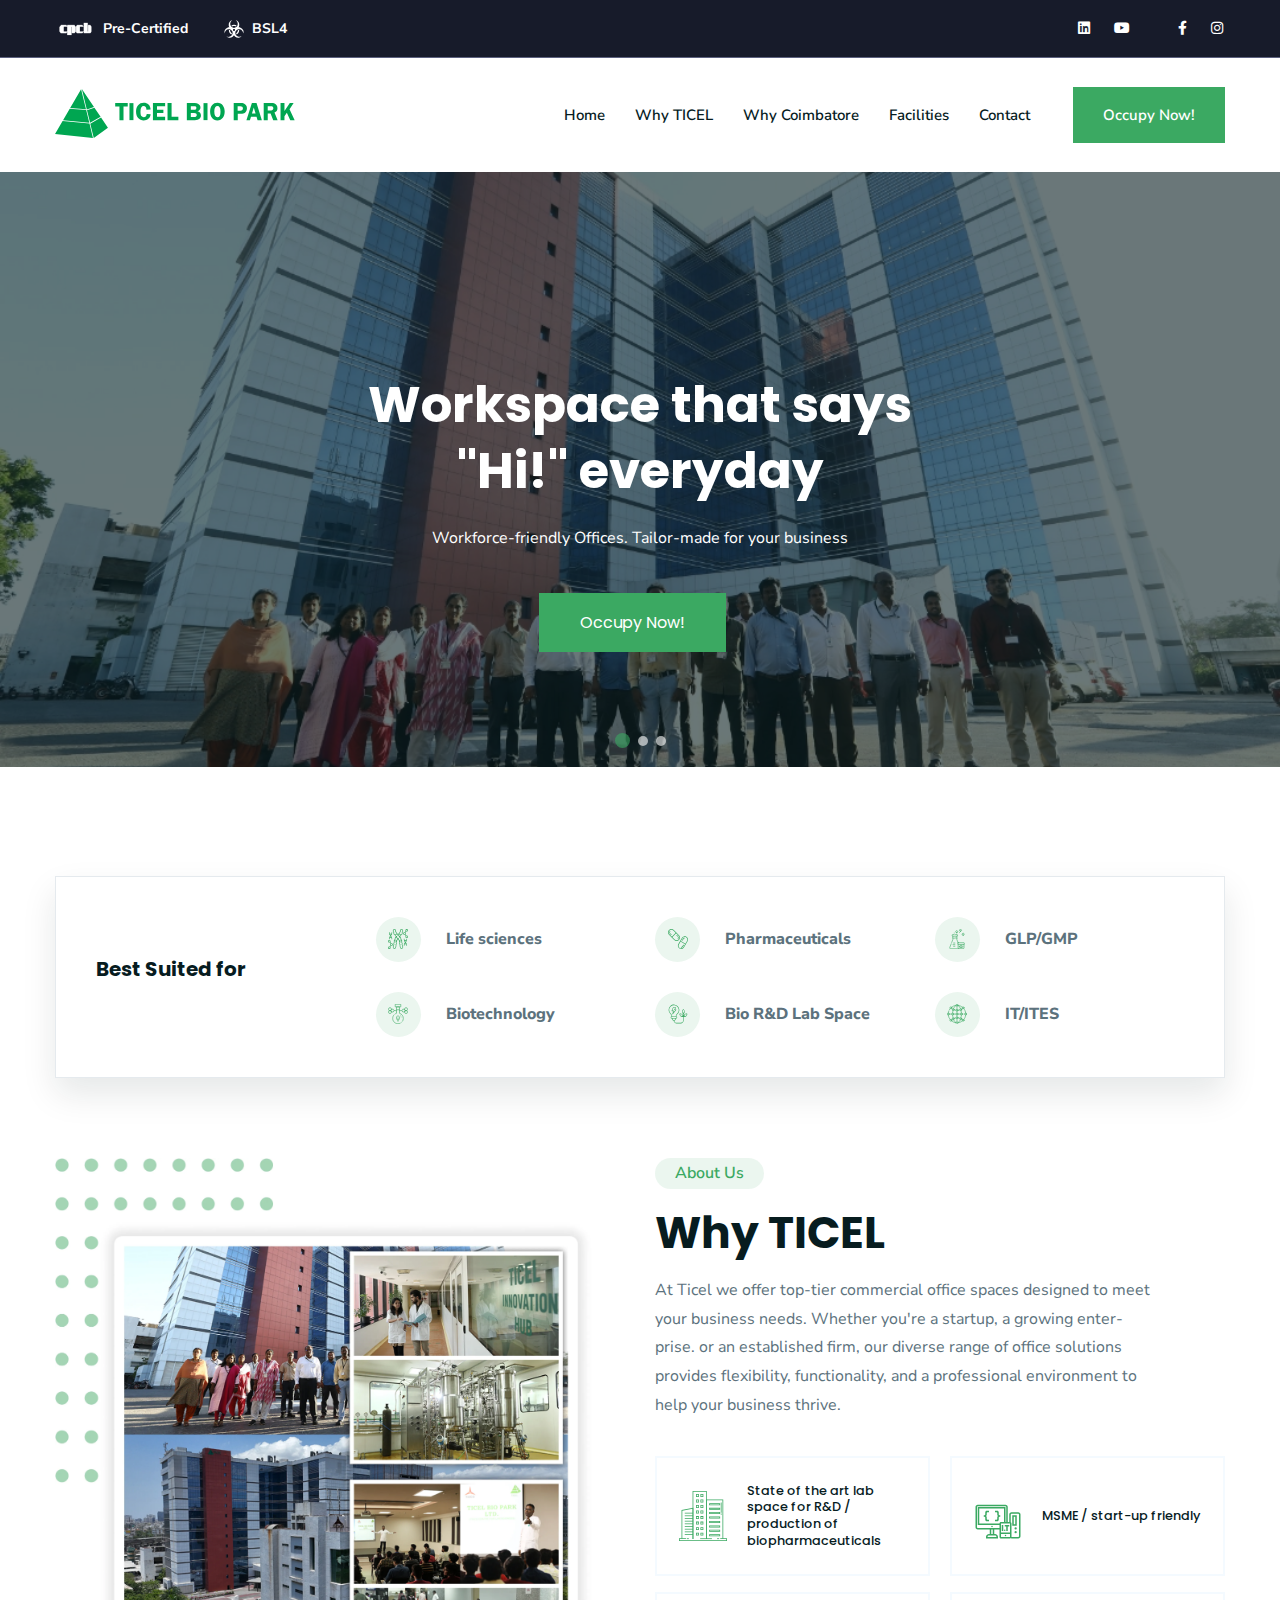
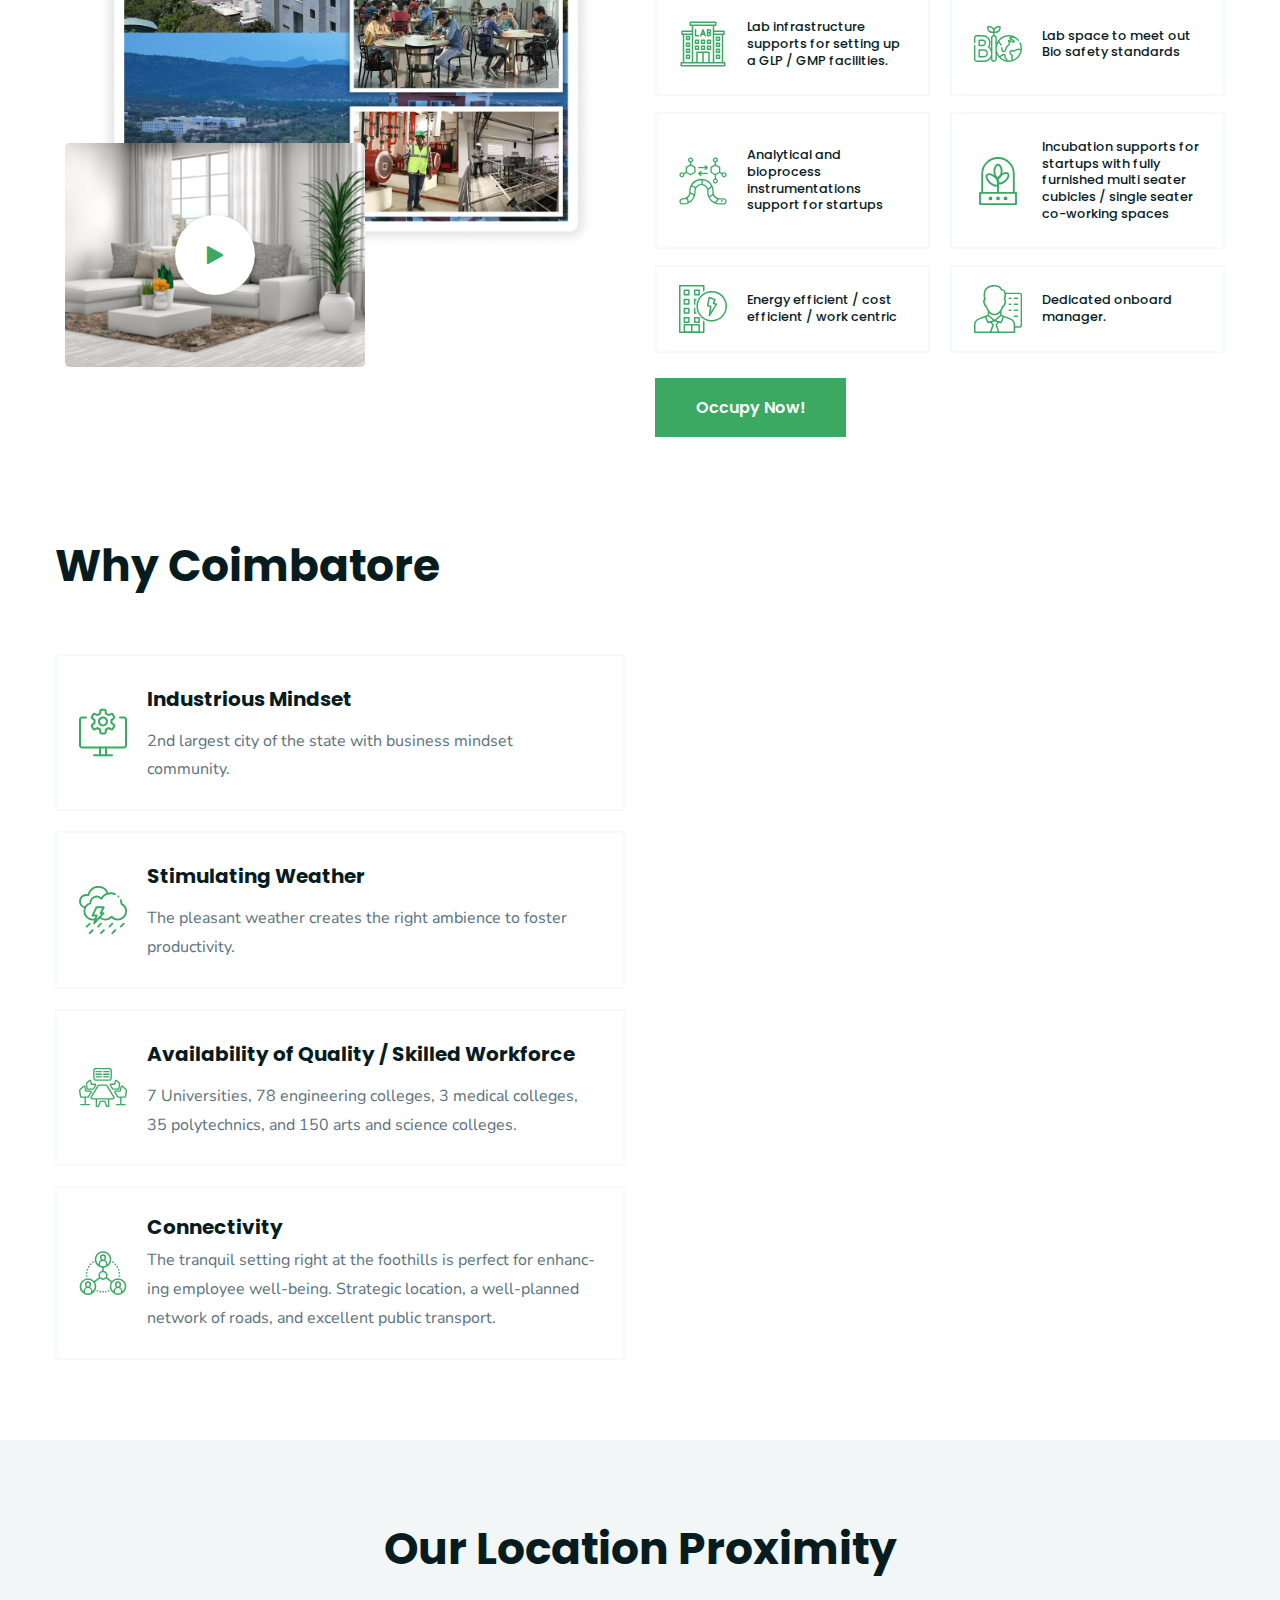
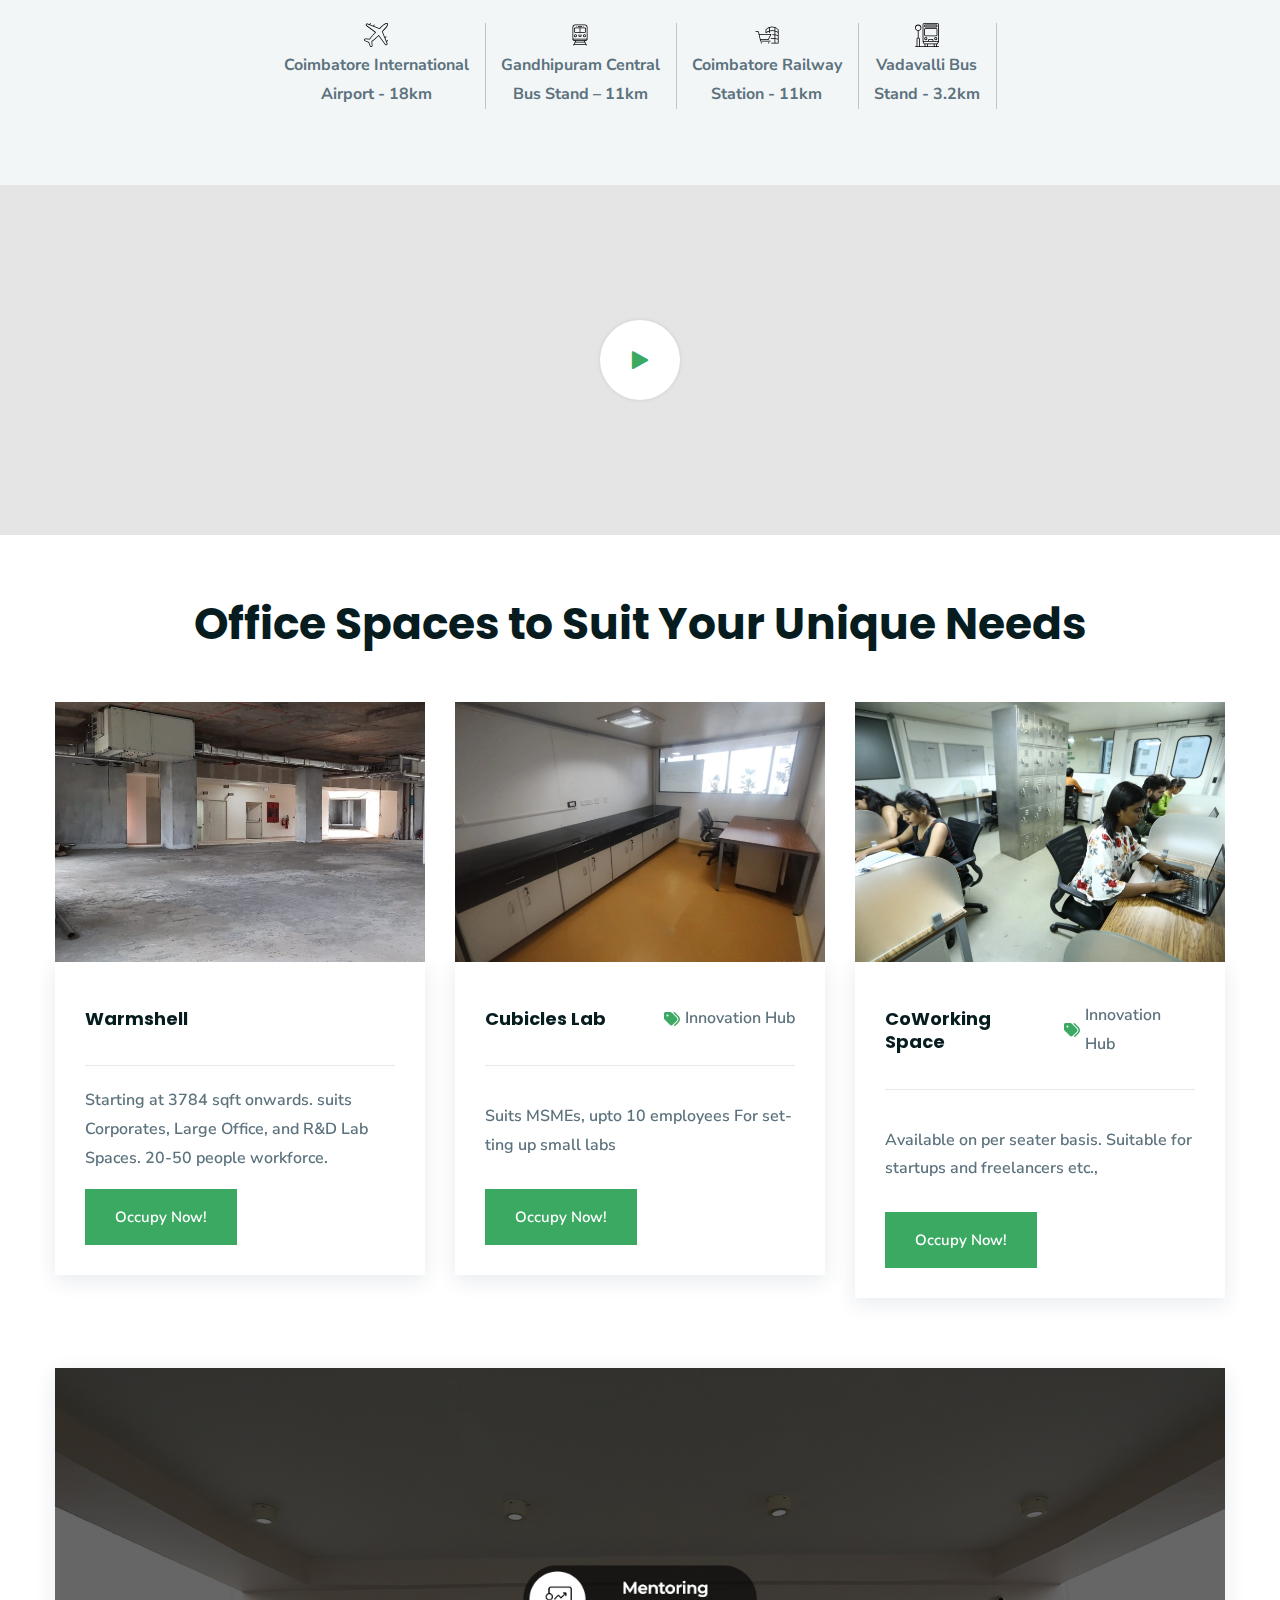
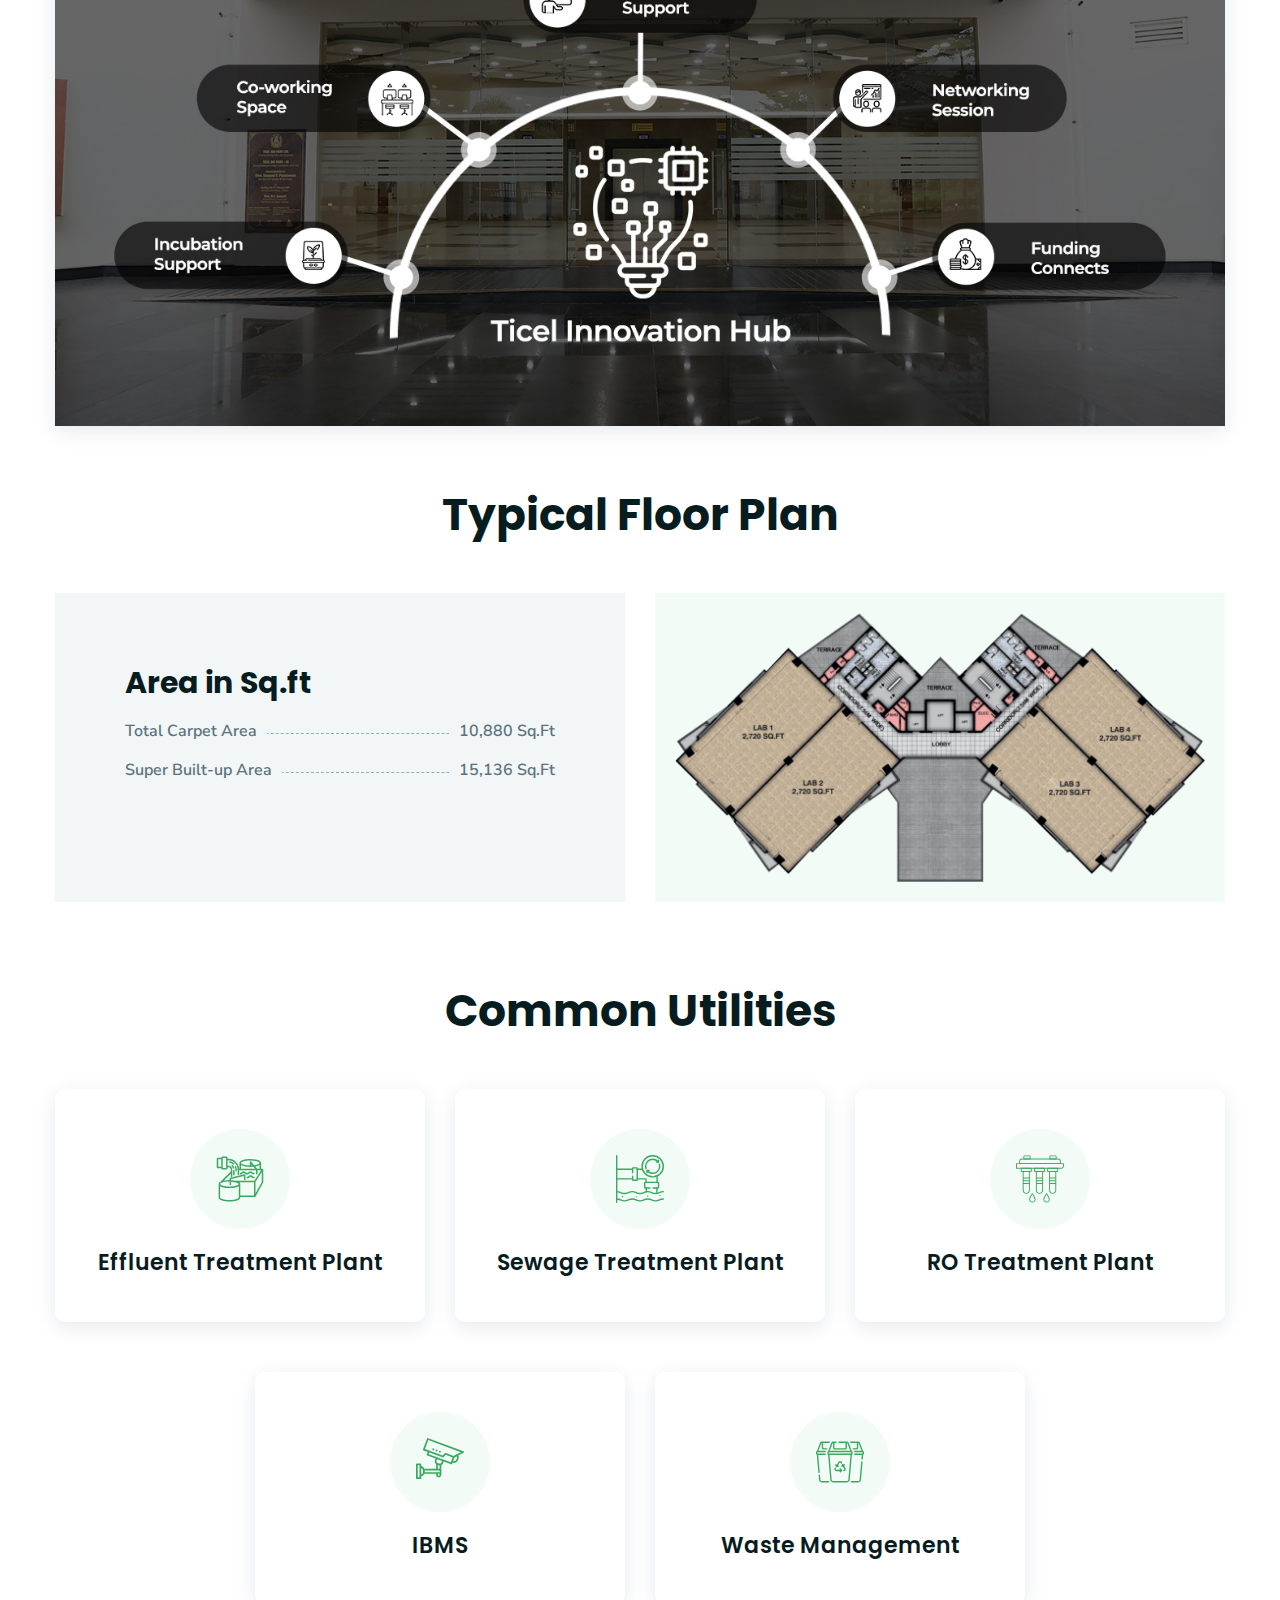
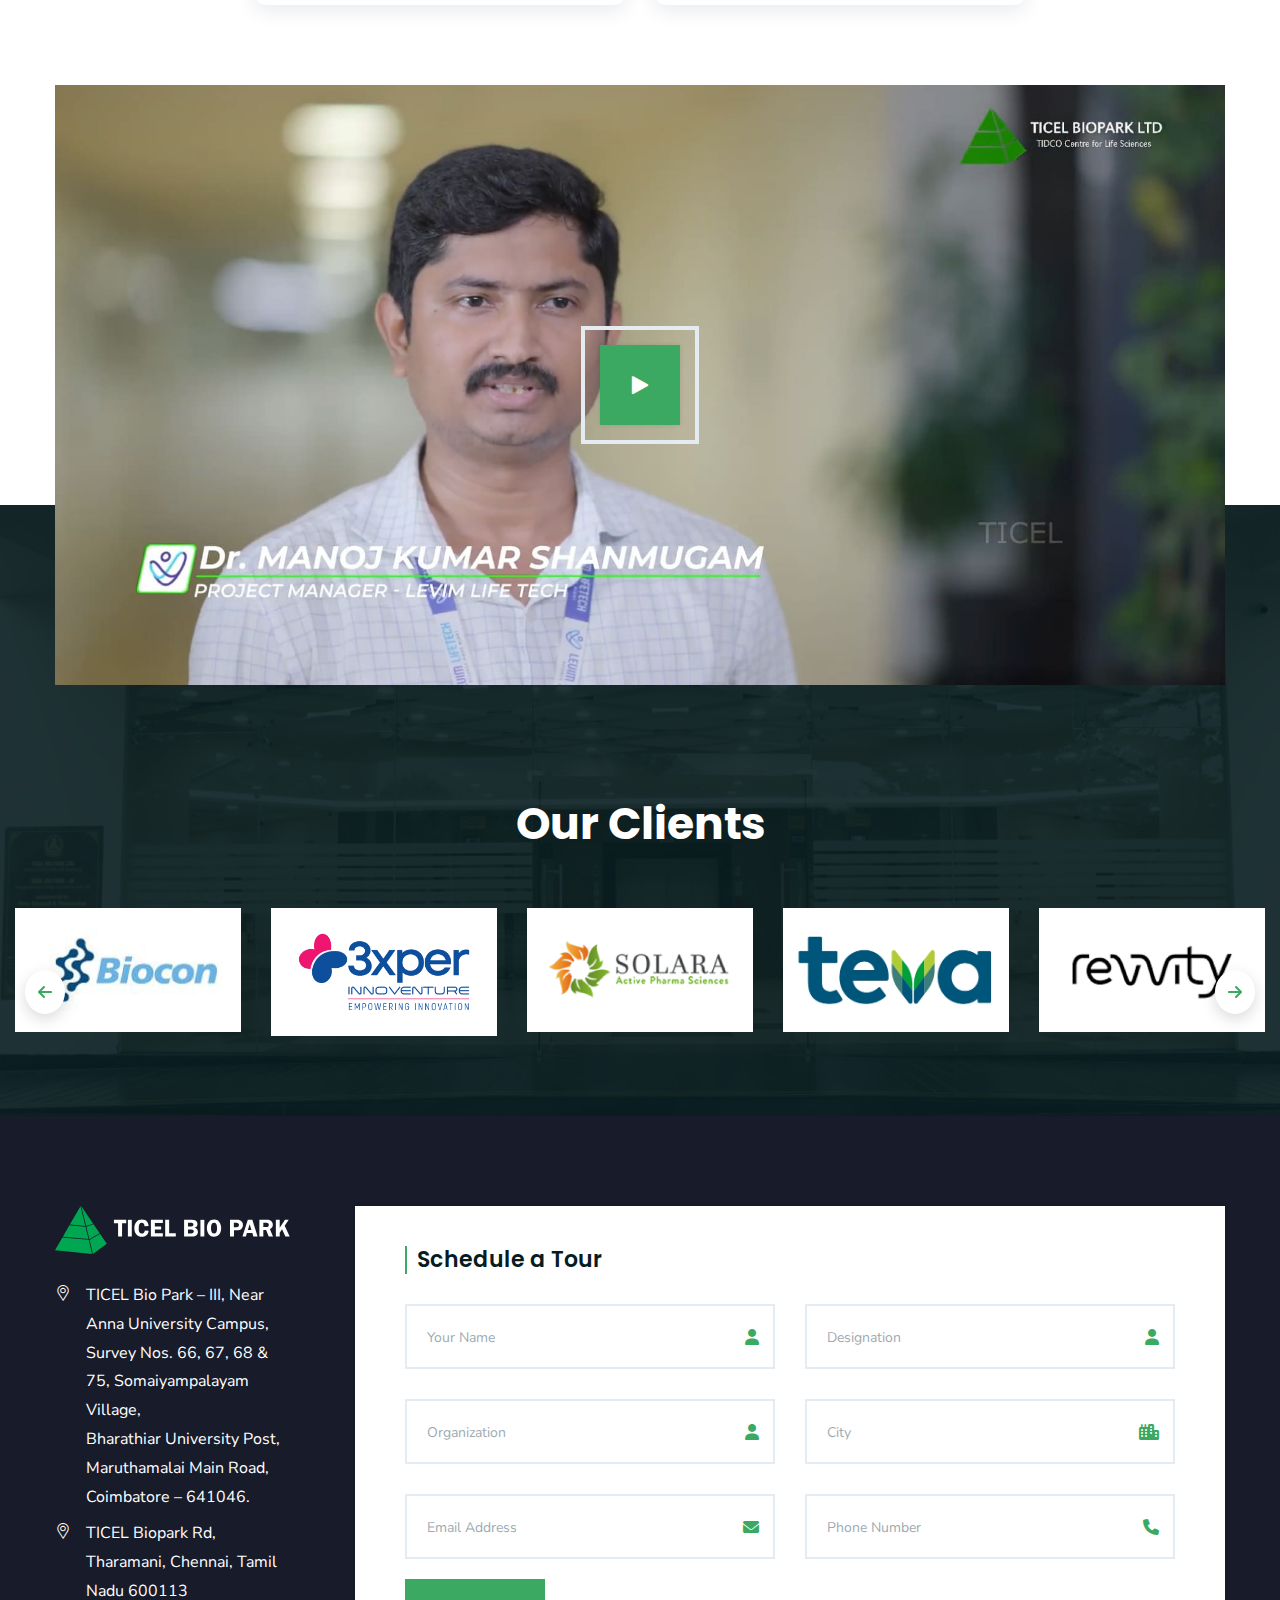
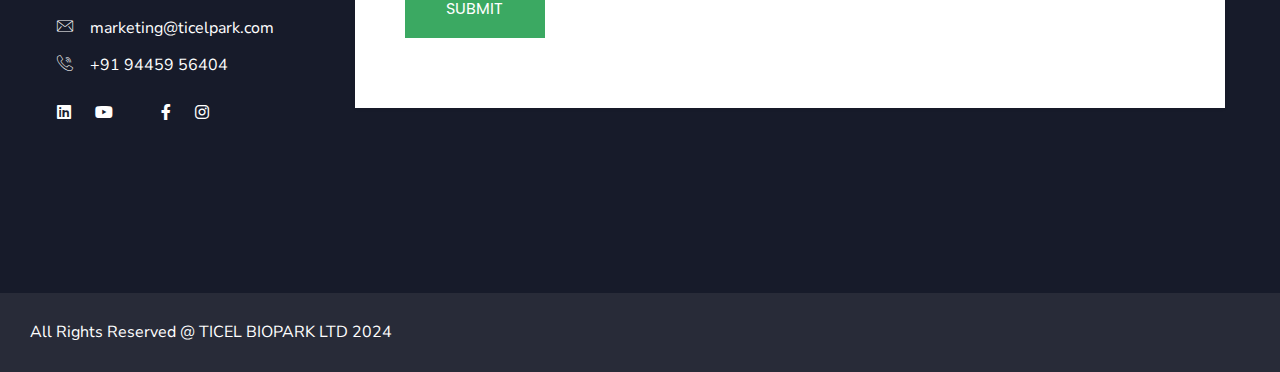
==== index.html @ 01d12153 "Client Update Request - 1" ====
<!DOCTYPE html>
<html lang="en">

<head>
    <meta charset="UTF-8">
    <meta name="viewport" content="width=device-width, initial-scale=1.0">
    <title>TICEL - Bio Park III</title>
    <link rel="shortcut icon" href="assets/img/TICEL-Favicon.png" type="image/x-icon">
    <link rel="stylesheet" href="assets/css/font-icons.css">
    <link rel="stylesheet" href="assets/css/nice-select2.css">
    <link rel="stylesheet" href="assets/css/animate.css">
    <link rel="stylesheet" href="assets/css/swiper-bundle.min.css">
    <link rel="stylesheet" href="assets/css/glightbox.css">
    <link rel="stylesheet" href="assets/css/style.css">
    <link rel="stylesheet" href="assets/css/custom.css">
    <link rel="stylesheet" href="https://cdnjs.cloudflare.com/ajax/libs/font-awesome/6.6.0/css/all.min.css" integrity="sha512-Kc323vGBEqzTmouAECnVceyQqyqdsSiqLQISBL29aUW4U/M7pSPA/gEUZQqv1cwx4OnYxTxve5UMg5GT6L4JJg==" crossorigin="anonymous" referrerpolicy="no-referrer">



    <!-- <link rel="stylesheet" href="assets/css/video-slider.css">  -->
    <!-- <script src="./assets/js/video_slider.js"></script> -->
</head>

<body>
    <!-- header area start -->
    <header>
        <div class="bg-section-bg-2 border-b border-border-color-3">
            <div class="container text-white text-13px md:text-sm font-bold">
                <div class="flex justify-center md:justify-between items-center flex-wrap md:flex-nowrap">
                    <div class="flex justify-center md:block pt-2 md:pt-0">
                        <ul class="basis-full md:basis-auto flex gap-6 lg:gap-9 items-center">
                            <li>
                                <div class="topbar-icon hover:text-secondary-color">
                                    <img width="40px" src="./assets/img/others/CPCP-logo.svg"><span>Pre-Certified</span>
                                </div>
                            </li>
                            <li>
                                <div class="topbar-icon hover:text-secondary-color">
                                    <img width="20px" src="./assets/img/icons/svg/biohazard-sign.svg">
                                    <span>BSL4</span>
                                </div>
                            </li>
                        </ul>
                    </div>

                    <div class="basis-full md:basis-auto flex justify-center md:block py-5px md:py-0">
                        <ul class="flex items-center gap-x-5 mb-4 mt-4">
                            <li>
                                <a href="https://www.linkedin.com/in/ticel-bio-park-3a2288231/" class="leading-1.8">
                                    <i class="fab fa-linkedin"></i>
                                </a>
                            </li>
                            <li>
                                <a href="https://www.youtube.com/@ticelbioparkmarketing2644" class="leading-1.8">
                                    <i class="fab fa-youtube"></i>
                                </a>
                            </li>
                            <li>
                                <a href="https://x.com/ticelbiopark" class="leading-1.8">
                                    <i class="fa-brands fa-x-twitter"></i>
                                </a>
                            </li>
                            <li>
                                <a href="https://www.facebook.com/TICELBIOPARK/" class="leading-1.8">
                                    <i class="fab fa-facebook-f"></i>
                                </a>
                            </li>

                            <li>
                                <a href="https://www.instagram.com/ticelbioparkltd/" class="leading-1.8">
                                    <i class="fab fa-instagram"></i>
                                </a>
                            </li>

                        </ul>
                    </div>
                </div>
            </div>
        </div>
        <!-- navbar main -->
        <div class="sticky-header z-xl bg-white transition-all duration-700">
            <div class="container flex flex-row justify-between items-center relative py-21px">
                <!-- logo area -->
                <div class="md:mt-0 md:mb-0 leading-1">
                    <a href="https://ticelbiopark.com/">
                        <img class="header-logo" src="./assets/img/TICEL-logo.svg" alt="">
                    </a>
                </div>
                <nav class="flex-grow hidden xl:block">
                    <ul class="flex items-center justify-end gap-15px xl:gap-5">
                        <!-- item 1 -->
                        <li class="relative group">
                            <a href="/" class="text-lg xl:text-15px 2xl:text-lg text-heading-color hover:text-secondary-color font-semibold whitespace-nowrap pl-10px py-22px">Home</a>
                        </li>
                        <!-- item 2 -->
                        <li class="relative group">
                            <a href="#why-ticel" class="text-lg xl:text-15px 2xl:text-lg text-heading-color hover:text-secondary-color font-semibold whitespace-nowrap pl-10px py-22px">Why
                                TICEL
                            </a>
                        </li>

                        <!-- item 3 -->
                        <li class="relative group">
                            <a href="#why-coimbatore" class="text-lg xl:text-15px 2xl:text-lg text-heading-color hover:text-secondary-color font-semibold whitespace-nowrap pl-10px py-22px">Why
                                Coimbatore</a>
                        </li>

                        <!-- item 4 -->
                        <li class="relative group">
                            <a href="#facilities" class="text-lg xl:text-15px 2xl:text-lg text-heading-color hover:text-secondary-color font-semibold whitespace-nowrap pl-10px py-22px">Facilities</a>
                        </li>
                        <li>
                            <a href="#contact" class="text-lg xl:text-15px 2xl:text-lg text-heading-color hover:text-secondary-color font-semibold whitespace-nowrap pl-10px py-22px">Contact
                            </a>
                        </li>
                    </ul>
                </nav>
                <!-- header right -->
                <div>
                    <ul class="flex items-center gap-10px">
                        <li class="hidden xl:block">
                            <a href="#contact" class="px-30px py-14px ml-43px text-lg xl:text-15px 2xl:text-lg bg-secondary-color hover:bg-section-bg-1 font-semibold text-white hover:text-primary-color inline-block">Occupy Now!</a>
                        </li>
                        <li class="block xl:hidden">
                            <div class="show-drawer d-xl-none h-50px w-50px text-heading-color shadow-box-shadow-1 flex justify-center items-center transition-all duration-300 relative">
                                <a href="#ltn__utilize-drawer%20" class="utilize-toggle">
                                    <svg viewbox="0 0 800 600">
                                        <path d="M300,220 C300,220 520,220 540,220 C740,220 640,540 520,420 C440,340 300,200 300,200" id="top"></path>
                                        <path d="M300,320 L540,320" id="middle"></path>
                                        <path d="M300,210 C300,210 520,210 540,210 C740,210 640,530 520,410 C440,330 300,190 300,190" id="bottom" transform="translate(480, 320) scale(1, -1) translate(-480, -318) "></path>
                                    </svg>
                                </a>
                            </div>
                        </li>
                    </ul>
                </div>
            </div>
        </div>

        <!-- mobile menu -->
        <div class="drawer-container mobile-menu-container">
            <div class="drawer-overlay fixed top-0 left-0 w-full h-full bg-black -z-1 close-drawer opacity-0 transition-all duration-300 invisible cursor-zoom-out block xl:hidden">
            </div>
            <div class="drawer mobile-menu fixed top-0 -left-[300px] xs:-left-[400px] px-5 xs:px-10 py-50px w-300px xs:w-100 h-full transition-all duration-500 shadow-dropdown-secodary bg-whiteColor z-high block xl:hidden bg-white">
                <div class="pr-15px overflow-auto h-full">
                    <!-- mobile menu wrapper -->
                    <div>
                        <!-- mobile logo area -->
                        <div class="flex justify-between items-center border-b border-border-primary pt-3px pb-10px mb-25px">
                            <div>
                                <a href="index.html">
                                    <img class="header-logo" src="./assets/img/TICEL-logo.svg" alt="">
                                </a>
                            </div>
                            <div>
                                <button class="close-drawer text-black text-3xl px-15px py-2">
                                    &times;
                                </button>
                            </div>
                        </div>


                        <!-- mobile menu accordions -->
                        <div class="border-b border-border-primary dark:border-borderColor-dark pb-8">
                            <ul class="accordion-container">
                                <li class="accordion mt-4">
                                    <a href="/" class="accordion-controller flex items-center justify-between cursor-pointer hover:text-secondary-color uppercase text-sm lg:text-base py-2 lg:py-2.5">Home</a>

                                </li>
                                <li class="accordion mt-4">
                                    <a href="#why-ticel" class="accordion-controller flex items-center justify-between cursor-pointer hover:text-secondary-color uppercase text-sm lg:text-base py-2 lg:py-2.5">Why
                                        TICEl</a>
                                </li>
                                <li class="accordion mt-4">
                                    <a href="#why-coimbatore" class="accordion-controller flex items-center justify-between cursor-pointer hover:text-secondary-color uppercase text-sm lg:text-base py-2 lg:py-2.5">Why
                                        Coimbatore</a>
                                </li>
                                <li class="accordion mt-4">
                                    <a href="#facilities" class="accordion-controller flex items-center justify-between cursor-pointer hover:text-secondary-color uppercase text-sm lg:text-base py-2 lg:py-2.5">Facilities</a>
                                </li>

                                <li class="mt-4">
                                    <a href="#contact" class="accordion-controller flex items-center justify-between cursor-pointer hover:text-secondary-color uppercase text-sm lg:text-base py-2 lg:py-2.5">Contact</a>
                                </li>
                            </ul>
                        </div>


                        <!-- Mobile menu social area -->
                        <div>
                            <ul class="flex gap-3 items-center pt-4 mobile-sidebar-social-link">
                                <li>
                                    <a class="h-10 w-10 bg-section-bg-1 hover:bg-secondary-color hover:text-white text-center text-sm lg:text-base" href="https://www.linkedin.com/in/ticel-bio-park-3a2288231/"><i class="fab fa-facebook-f leading-10"></i></a>
                                </li>
                                <li>
                                    <a class="h-10 w-10 bg-section-bg-1 hover:bg-secondary-color hover:text-white text-center text-sm lg:text-base" href="https://www.youtube.com/@ticelbioparkmarketing2644"><i class="fab fa-youtube leading-10"></i></a>
                                </li>
                                <li>
                                    <a class="h-10 w-10 bg-section-bg-1 hover:bg-secondary-color hover:text-white text-center text-sm lg:text-base" href="https://x.com/ticelbiopark"><i class="fa-brands fa-x-twitter"></i></a>
                                </li>
                                <li>
                                    <a class="h-10 w-10 bg-section-bg-1 hover:bg-secondary-color hover:text-white text-center text-sm lg:text-base" href="https://www.facebook.com/TICELBIOPARK/"><i class="fab fa-facebook-f leading-10"></i></a>
                                </li>
                                <li>
                                    <a class="h-10 w-10 bg-section-bg-1 hover:bg-secondary-color hover:text-white text-center text-sm lg:text-base" href="https://www.instagram.com/ticelbioparkltd/"><i class="fab fa-instagram leading-10"></i></a>
                                </li>
                            </ul>
                        </div>
                    </div>
                </div>
            </div>
        </div>
    </header>
    <!-- header area start -->
    <!-- main body start -->
    <main>
        <!-- banner section -->
        <section>
            <!-- banner section -->
            <div class="hero hero-primary overflow-hidden relative z-0">
                <!-- overlay -->

                <!-- Swiper -->
                <div class="hero-slider-container swiper-container relative">
                    <div class="swiper primary-slider home-3">
                        <div class="swiper-wrapper">
                            <!-- Hero  1 -->
                            <div class="slide-1 swiper-slide relative z-0 pt-300px md:pt-50 pb-100px 4xl:h-screen 4xl:min-h-[800px] overflow-hidden flex flex-col justify-center bg-cover bg-center bg-no-repeat bg-[url('../img/slider/Pic1.jpg')]">
                                <div class="absolute top-0 left-0 w-full h-full bg-overlay z-20"></div>
                                <div class="container w-full relative z-xl">
                                    <div class="">
                                        <!-- banner Left -->

                                        <div class="slide-animation flex flex-col justify-center items-center text-center">

                                            <h1 class="text-3xl md:text-40px lg:text-50px 4xl:text-65px text-white leading-30px md:leading-10 lg:leading-50px 4xl:leading-65px font-bold mb-5 animated">
                                                <span class="leading-30px md:leading-10 lg:leading-50px 4xl:leading-65px">
                                                    Workspace that says <br>
                                                    "Hi!" everyday
                                                </span>
                                            </h1>
                                            <p class="text-sm lg:text-base text-white mb-5 max-w-450px animated">
                                                <span class="leading-25px lg:leading-1.8 tracking-wide">
                                                    Workforce-friendly Offices.
                                                    Tailor-made for your business
                                                </span>
                                            </p>
                                            <div class="mt-5 lg:mt-5 mb-30px xl:mb-0 animated">
                                                <h5 class="capitalize text-sm md:text-base text-white relative group whitespace-nowrap font-normal transition-all duration-300 border border-secondary-color bg-white hover:border-heading-color inline-block mr-15px">
                                                    <span class="inline-block absolute top-0 right-0 w-full h-full bg-secondary-color group-hover:bg-primary-color z-1 group-hover:w-0 transition-all duration-300"></span>
                                                    <a href="#contact" class="relative z-10 px-5 md:px-25px lg:px-10 py-10px md:py-3 lg:py-17px group-hover:text-heading-color leading-23px">Occupy
                                                        Now!</a>
                                                </h5>
                                            </div>
                                        </div>
                                    </div>
                                </div>
                            </div>
                            <!-- Hero  2-->
                            <div class="slide-2 swiper-slide relative z-0 pt-300px md:pt-50 pb-100px 4xl:h-screen 4xl:min-h-[800px] overflow-hidden flex flex-col justify-center bg-cover bg-center bg-no-repeat bg-[url('../img/slider/Pic2.jpg')]">
                                <div class="absolute top-0 left-0 w-full h-full bg-overlay z-20"></div>
                                <div class="container w-full relative z-xl">
                                    <div class="">
                                        <!-- banner Left -->

                                        <div class="slide-animation flex flex-col justify-center items-end text-end">
                                            <h1 class="text-3xl md:text-40px lg:text-50px 4xl:text-65px text-white leading-30px md:leading-10 lg:leading-50px 4xl:leading-65px font-bold mb-5 animated">
                                                <span class="leading-30px md:leading-10 lg:leading-50px 4xl:leading-65px">
                                                    Where work is <br>
                                                    a Celebration
                                                </span>
                                            </h1>
                                            <p class="text-sm lg:text-base mb-5 max-w-450px pr-15px xl:pr-30px border-r border-border-color-14 animated text-white">
                                                <span class="leading-25px lg:leading-1.8">
                                                    Serene atmosphere that inspires.
                                                    Pleasant Environment that stimulates.
                                                </span>
                                            </p>
                                            <div class="mt-5 lg:mt-5 mb-30px xl:mb-0 animated">
                                                <h5 class="capitalize text-sm md:text-base text-white relative group whitespace-nowrap font-normal transition-all duration-300 border border-secondary-color bg-white hover:border-heading-color inline-block mr-15px">
                                                    <span class="inline-block absolute top-0 right-0 w-full h-full bg-secondary-color group-hover:bg-primary-color z-1 group-hover:w-0 transition-all duration-300"></span>
                                                    <a href="#contact" class="relative z-10 px-5 md:px-25px lg:px-10 py-10px md:py-3 lg:py-17px group-hover:text-heading-color leading-23px">Occupy
                                                        Now!</a>
                                                </h5>
                                            </div>
                                        </div>
                                    </div>
                                </div>
                            </div>
                            <!-- Hero  3 -->
                            <div class="slide-3 swiper-slide relative z-0 pt-300px md:pt-50 pb-100px 4xl:h-screen 4xl:min-h-[800px] overflow-hidden flex flex-col justify-center bg-cover bg-no-repeat bg-[url('../img/slider/pic1.jpg')]">
                                <div class="absolute top-0 left-0 w-full h-full bg-overlay z-20"></div>
                                <div class="container w-full relative z-xl">
                                    <div class="">
                                        <!-- banner Left -->

                                        <div class="slide-animation flex flex-col justify-center items-start text-start">
                                            <h1 class="text-3xl md:text-40px lg:text-50px 4xl:text-65px text-white leading-30px md:leading-10 lg:leading-50px 4xl:leading-65px font-bold mb-5 animated">
                                                <span class="leading-30px md:leading-10 lg:leading-50px 4xl:leading-65px">
                                                    Operation-ready. <br>
                                                    Business-sensitive.
                                                </span>
                                            </h1>
                                            <p class="text-sm lg:text-base mb-5 max-w-450px pl-15px xl:pl-30px border-l border-border-color-14 animated text-white">
                                                <span class="leading-25px lg:leading-1.8">
                                                    PCB Pre-certified. Customisable upto
                                                    BSL4 Safety Standards.
                                                </span>
                                            </p>
                                            <div class="mt-5 lg:mt-5 mb-30px xl:mb-0 animated">
                                                <h5 class="capitalize text-sm md:text-base text-white relative group whitespace-nowrap font-normal transition-all duration-300 border border-secondary-color bg-white hover:border-heading-color inline-block mr-15px">
                                                    <span class="inline-block absolute top-0 right-0 w-full h-full bg-secondary-color group-hover:bg-primary-color z-1 group-hover:w-0 transition-all duration-300"></span>
                                                    <a href="#contact" class="relative z-10 px-5 md:px-25px lg:px-10 py-10px md:py-3 lg:py-17px group-hover:text-heading-color leading-23px">Occupy
                                                        Now!</a>
                                                </h5>
                                            </div>
                                        </div>
                                    </div>
                                </div>
                            </div>
                        </div>
                        <div class="hidden xl:block">
                            <div class="swiper-button-next !text-white">
                                <i class="fas fa-arrow-right"></i>
                            </div>
                            <div class="swiper-button-prev !text-white">
                                <i class="fas fa-arrow-left"></i>
                            </div>
                        </div>
                        <div class=" swiper-pagination swiper-pagination-clickable swiper-pagination-bullets swiper-pagination-horizontal">
                            <span class="swiper-pagination-bullet" tabindex="0" role="button" aria-label="Go to slide 1"></span><span class="swiper-pagination-bullet swiper-pagination-bullet-active" tabindex="0" role="button" aria-label="Go to slide 2" aria-current="true"></span><span class="swiper-pagination-bullet" tabindex="0" role="button" aria-label="Go to slide 3"></span>
                        </div>
                    </div>
                </div>
            </div>
            <!-- pinned select area  -->
            <div class="container mt-20 4xl:-mt-65px relative z-20">
                <div class="grid grid-cols-1 md:grid-cols-2 items-center lg:grid-cols-4 gap-30px lg:gap-4 xl:gap-30px py-10 px-25px md:p-10 shadow-box-shadow-1 border border-border-color-1 bg-white">
                    <div>
                        <h3 class="text-xl flex md:text-center">Best Suited for<h3>
                            </h3>
                        </h3>
                    </div>
                    <div>
                        <ul class="grid grid-rows-2 md:grid-rows-2 gap-x-5 gap-y-30px">
                            <li class="text-sm ticel-li-1 lg:text-base flex items-center">
                                <div class="text-xl text-secondary-color bg-color-6 w-45px h-45px flex items-center justify-center mr-25px rounded-100%">
                                    <img src="./assets/img/icons/svg/dna.svg" width="20px" alt="">
                                </div>
                                <span class="leading-1.8">Life sciences</span>
                            </li>
                            <li class="text-sm ticel-li-1 lg:text-base flex items-center">
                                <div class="text-xl text-secondary-color bg-color-6 w-45px h-45px flex items-center justify-center mr-25px rounded-100%">
                                    <img src="./assets/img/icons/svg/biotechnology.svg" width="20px" alt="">
                                </div>
                                <span class="leading-1.8">Biotechnology</span>
                            </li>

                            
                        </ul>
                    </div>
                    <div>
                        <ul class="grid grid-rows-2 md:grid-rows-2 gap-x-5 gap-y-30px">
                            <li class="text-sm ticel-li-1 lg:text-base flex items-center">
                                <div class="text-xl text-secondary-color bg-color-6 w-45px h-45px flex items-center justify-center mr-25px rounded-100%">
                                    <img src="./assets/img/icons/svg/medicine.svg" width="20px" alt="">
                                </div>
                                <span class="leading-1.8">Pharmaceuticals</span>
                            </li>
                            <li class="text-sm ticel-li-1 lg:text-base flex items-center">
                                <div class="text-xl text-secondary-color bg-color-6 w-45px h-45px flex items-center justify-center mr-25px rounded-100%">
                                    <img src="./assets/img/icons/svg/bio-energy.svg" width="20px" alt="">
                                </div>
                                <span class="leading-1.8">Bio R&amp;D Lab Space</span>
                            </li>
                            
                        </ul>
                    </div>

                    <div class="text-center">
                        <ul class="grid grid-rows-2 md:grid-rows-2 gap-x-5 gap-y-30px">
                            <li class="text-sm ticel-li-1 lg:text-base flex items-center">
                                <div class="text-xl text-secondary-color bg-color-6 w-45px h-45px flex items-center justify-center mr-25px rounded-100%">
                                    <img src="./assets/img/icons/svg/pharmaceutical.svg" width="20px" alt="">
                                </div>
                                <span class="leading-1.8">GLP/GMP</span>
                            </li>
                            <li class="text-sm ticel-li-1 lg:text-base flex items-center">
                                <div class="text-xl text-secondary-color bg-color-6 w-45px h-45px flex items-center justify-center mr-25px rounded-100%">
                                    <img src="./assets/img/icons/svg/global.svg" width="20px" alt="">
                                </div>
                                <span class="leading-1.8">IT/ITES</span>
                            </li>

                            
                        </ul>
                    </div>
                </div>
            </div>
        </section>

        <!-- about section -->
        <section id="why-ticel">
            <div class="container pt-20 pb-60px">
                <div class="grid grid-cols-1 lg:grid-cols-2 lg:gap-30px">
                    <!-- about left -->
                    <div class="lg:mr-30px relative mb-10 lg:mb-0">
                        <img src="./assets/img/others/about.webp" alt="" class="max-w-full">
                        <div class="absolute left-[10px] bottom-[70px] w-150px md:w-300px">
                            <div class="relative">
                                <img src="./assets/img/others/8.png" alt="" class="w-full">
                                <div class="absolute left-0 top-0 w-full h-full flex items-center justify-center">
                                    <a class="glightbox2 w-50px h-50px lg:w-20 lg:h-20 text-center lg:text-lg text-secondary-color shadow-box-shadow-2 rounded-full bg-white flex items-center justify-center animate-pulse1" href="https://youtu.be/A1cSBwalyOk?si=xX0tT3sMnlUgC6hl" data-glightbox="type: video;">
                                        <i class="icon-play"></i>
                                    </a>
                                </div>
                            </div>
                        </div>
                    </div>
                    <!-- about right -->
                    <div>
                        <div class="mb-5">
                            <p class="text-sm md:text-15px lg:text-base text-secondary-color bg-secondary-color bg-opacity-10 capitalize mb-15px py-1px px-5 rounded-full inline-block font-semibold">
                                <span class="leading-1.3">about us</span>
                            </p>
                            <h2 class="text-2xl sm:text-3xl md:text-26px lg:text-3xl xl:text-44px text-heading-color font-bold mb-15px">
                                <span class="leading-1.3">
                                    Why TICEL
                                </span>
                            </h2>
                            <p class="text-sm lg:text-base max-w-500px">
                                <span class="leading-1.8 lg:leading-1.8">At Ticel we offer top-tier commercial office spaces designed
                                    to meet your business needs. Whether you're a startup, a growing enterprise. or an established firm,
                                    our diverse range of office solutions provides flexibility, functionality, and a professional
                                    environment to help your business thrive.</span>
                            </p>
                        </div>
                        <ul class="grid grid-cols-1 md:grid-cols-2 md:grid-rows-9 gap-x-5 gap-y-4 pt-4">
                            <li class="text-sm py-10px items-center lg:text-base flex px-22px  border-2 border-border-color-15 before:w-1 before:h-0 before:bg-secondary-color relative before:absolute before:left-0 before:top-1/2 before:-translate-y-1/2 before:opacity-0 before:transition-all before:duration-300 transition-all duration-300 hover:shadow-box-shadow-1 hover:before:h-4/5 hover:before:opacity-100">
                                <img class="mr-5" width="48px" src="./assets/img/icons/svg/State-of-Art.svg">
                                <div class="about-list-block">
                                    <h5 class="text-17px md:text-lg lg:text-xl font-bold text-heading-color ">
                                        <h4 class="ticel-li-2 leading-1.3 md:leading-1.3 lg:leading-1.3">
                                            State of the art lab space for R&D / production of biopharmaceuticals </h4>
                                    </h5>
                                </div>
                            </li>

                            <li class="text-sm py-10px items-center lg:text-base flex px-22px  border-2 border-border-color-15 before:w-1 before:h-0 before:bg-secondary-color relative before:absolute before:left-0 before:top-1/2 before:-translate-y-1/2 before:opacity-0 before:transition-all before:duration-300 transition-all duration-300 hover:shadow-box-shadow-1 hover:before:h-4/5 hover:before:opacity-100">
                                <img class="mr-5" width="48px" src="./assets/img/icons/computer-business.svg">
                                <div class="about-list-block">
                                    <h5 class="text-17px md:text-lg lg:text-xl font-bold text-heading-color ">
                                        <h4 class="ticel-li-2 leading-1.3 md:leading-1.3 lg:leading-1.3">
                                            MSME / start-up friendly </h4>
                                    </h5>
                                </div>
                            </li>

                            <li class="text-sm py-10px items-center lg:text-base flex px-22px  border-2 border-border-color-15 before:w-1 before:h-0 before:bg-secondary-color relative before:absolute before:left-0 before:top-1/2 before:-translate-y-1/2 before:opacity-0 before:transition-all before:duration-300 transition-all duration-300 hover:shadow-box-shadow-1 hover:before:h-4/5 hover:before:opacity-100">
                                <img class="mr-5" width="48px" src="./assets/img/icons/svg/medical-lab.svg">
                                <div class="about-list-block">
                                    <h5 class="text-17px md:text-lg lg:text-xl font-bold text-heading-color ">
                                        <h4 class="ticel-li-2 leading-1.3 md:leading-1.3 lg:leading-1.3">
                                            Lab infrastructure supports for setting up a GLP / GMP facilities. </h4>
                                    </h5>
                                </div>
                            </li>

                            

                            <li class="text-sm py-10px items-center lg:text-base flex px-22px  border-2 border-border-color-15 before:w-1 before:h-0 before:bg-secondary-color relative before:absolute before:left-0 before:top-1/2 before:-translate-y-1/2 before:opacity-0 before:transition-all before:duration-300 transition-all duration-300 hover:shadow-box-shadow-1 hover:before:h-4/5 hover:before:opacity-100">
                                <img class="mr-5" width="48px" src="./assets/img/icons/svg/Customisable-upto-BSL4.svg">
                                <div class="about-list-block">
                                    <h5 class="text-17px  md:text-lg lg:text-xl font-bold text-heading-color ">
                                        <h4 class="leading-1.3 ticel-li-2 md:leading-1.3 lg:leading-1.3">
                                            Lab space to meet out Bio safety standards </h4>
                                    </h5>
                                </div>
                            </li>

                            <li class="text-sm py-10px items-center lg:text-base flex px-22px  border-2 border-border-color-15 before:w-1 before:h-0 before:bg-secondary-color relative before:absolute before:left-0 before:top-1/2 before:-translate-y-1/2 before:opacity-0 before:transition-all before:duration-300 transition-all duration-300 hover:shadow-box-shadow-1 hover:before:h-4/5 hover:before:opacity-100">
                                <img class="mr-5" width="48px" src="./assets/img/icons/svg/bioreactor.svg">
                                <div class="about-list-block">
                                    <h5 class="text-17px  md:text-lg lg:text-xl font-bold text-heading-color ">
                                        <h4 class="leading-1.3 ticel-li-2 md:leading-1.3 lg:leading-1.3">
                                            Analytical and bioprocess instrumentations support for startups </h4>
                                    </h5>
                                </div>
                            </li>

                            <li class="text-sm py-10px items-center lg:text-base flex px-22px  border-2 border-border-color-15 before:w-1 before:h-0 before:bg-secondary-color relative before:absolute before:left-0 before:top-1/2 before:-translate-y-1/2 before:opacity-0 before:transition-all before:duration-300 transition-all duration-300 hover:shadow-box-shadow-1 hover:before:h-4/5 hover:before:opacity-100">
                                <img class="mr-5" width="48px" src="./assets/img/icons/svg/incubator.svg">
                                <div class="about-list-block">
                                    <h5 class="text-17px  md:text-lg lg:text-xl font-bold text-heading-color ">
                                        <h4 class="leading-1.3 ticel-li-2 md:leading-1.3 lg:leading-1.3">
                                            Incubation supports for startups with fully furnished multi seater cubicles / single seater co-working spaces </h4>
                                    </h5>
                                </div>
                            </li>

                            <li class="text-sm py-10px items-center lg:text-base flex px-22px  border-2 border-border-color-15 before:w-1 before:h-0 before:bg-secondary-color relative before:absolute before:left-0 before:top-1/2 before:-translate-y-1/2 before:opacity-0 before:transition-all before:duration-300 transition-all duration-300 hover:shadow-box-shadow-1 hover:before:h-4/5 hover:before:opacity-100">
                                <img class="mr-5" width="48px" src="./assets/img/icons/svg/Energy-Effiecient.svg">
                                <div class="about-list-block">
                                    <h5 class="text-17px  md:text-lg lg:text-xl font-bold text-heading-color ">
                                        <h4 class="leading-1.3 ticel-li-2 md:leading-1.3 lg:leading-1.3">
                                            Energy efficient / cost efficient / work centric </h4>
                                    </h5>
                                </div>
                            </li>

                            <li class="text-sm py-10px items-center lg:text-base flex px-22px  border-2 border-border-color-15 before:w-1 before:h-0 before:bg-secondary-color relative before:absolute before:left-0 before:top-1/2 before:-translate-y-1/2 before:opacity-0 before:transition-all before:duration-300 transition-all duration-300 hover:shadow-box-shadow-1 hover:before:h-4/5 hover:before:opacity-100">
                                <img class="mr-5" width="48px" src="./assets/img/icons/svg/Dedicated-Onboard-Manager.svg">
                                <div class="about-list-block">
                                    <h5 class="text-17px md:text-lg lg:text-xl font-bold text-heading-color ">
                                        <h4 class="leading-1.3 ticel-li-2 md:leading-1.3 lg:leading-1.3">
                                            Dedicated onboard manager. </h4>
                                    </h5>
                                </div>
                            </li>


                        </ul>
                        <div>
                            <h5 class=" mt-25px text-sm md:text-base text-white relative group whitespace-nowrap font-normal mb-0 transition-all duration-300 border border-secondary-color hover:border-heading-color inline-block">
                                <span class="inline-block absolute top-0 right-0 w-full h-full bg-secondary-color group-hover:bg-black hover:bg-primary-cogroup-lor z-1 group-hover:w-0 transition-all duration-300"></span>
                                <a href="#contact" class="relative z-10 px-5 text-weight md:px-25px lg:px-10 py-10px md:py-3 lg:py-17px group-hover:text-heading-color leading-23px">Occupy Now!</a>
                            </h5>
                        </div>
                    </div>
                </div>
            </div>
        </section>


        <!-- about 2 section -->
        <section id="why-coimbatore">
            <div class="container pt-10 pb-60px">
                <div class="grid grid-cols-1 lg:grid-cols-2 gap-y-5 lg:gap-30px items-center">
                    <!-- about 2 left -->
                    <div class="mb-5">
                        <div class="mb-30px">

                            <h2 class="text-2xl sm:text-3xl md:text-26px lg:text-3xl xl:text-44px text-heading-color font-bold mb-15px">
                                <span class="leading-1.3"> Why Coimbatore </span>
                            </h2>

                        </div>
                        <ul class="space-y-5 pt-30px">
                            <li class="text-sm lg:text-base flex px-22px pt-25px pb-21px lg:pb-25px border-2 border-border-color-15 before:w-1 before:h-0 before:bg-secondary-color relative before:absolute before:left-0 before:top-1/2 before:-translate-y-1/2 before:opacity-0 before:transition-all before:duration-300 transition-all duration-300 hover:shadow-box-shadow-1 hover:before:h-4/5 hover:before:opacity-100">
                                <img class="mr-5" width="48px" src="./assets/img/icons/svg/desktop-computer.svg">
                                <div>
                                    <h5 class="text-17px md:text-lg lg:text-xl font-bold text-heading-color mb-5px">
                                        <h4 href="service-details.html" class="leading-1.3 md:leading-1.3 lg:leading-1.3">
                                            Industrious Mindset</h4>
                                    </h5>
                                    <p class="text-sm lg:text-base">
                                        2nd largest city of the state with business mindset <br>community.
                                    </p>
                                </div>
                            </li>
                            <li class="text-sm lg:text-base flex px-22px pt-25px pb-21px lg:pb-25px border-2 border-border-color-15 before:w-1 before:h-0 before:bg-secondary-color relative before:absolute before:left-0 before:top-1/2 before:-translate-y-1/2 before:opacity-0 before:transition-all before:duration-300 transition-all duration-300 hover:shadow-box-shadow-1 hover:before:h-4/5 hover:before:opacity-100">
                                <img class="mr-5" width="48px" src="./assets/img/icons/svg/heavy-rain.svg">
                                <div>
                                    <h5 class="text-17px md:text-lg lg:text-xl font-bold text-heading-color mb-5px">
                                        <h4 class="leading-1.3 md:leading-1.3 lg:leading-1.3">
                                            Stimulating Weather</h4>
                                    </h5>
                                    <p class="text-sm lg:text-base">
                                        The pleasant weather creates the right ambience to foster productivity.
                                    </p>
                                </div>
                            </li>
                            <li class="text-sm lg:text-base flex px-22px pt-25px pb-21px lg:pb-25px border-2 border-border-color-15 before:w-1 before:h-0 before:bg-secondary-color relative before:absolute before:left-0 before:top-1/2 before:-translate-y-1/2 before:opacity-0 before:transition-all before:duration-300 transition-all duration-300 hover:shadow-box-shadow-1 hover:before:h-4/5 hover:before:opacity-100">
                                <img class="mr-5" width="48px" src="./assets/img/icons/svg/Workforce-Centric.svg">
                                <div>
                                    <h5 class="text-17px md:text-lg lg:text-xl font-bold text-heading-color mb-5px">
                                        <h4 class="leading-1.3 md:leading-1.3 lg:leading-1.3">
                                            Availability of Quality / Skilled Workforce</h4>
                                    </h5>
                                    <p class="text-sm lg:text-base">
                                        7 Universities, 78 engineering colleges, 3 medical colleges, 35 polytechnics, and 150 arts and
                                        science colleges.
                                    </p>
                                </div>
                            </li>
                            <li class="text-sm lg:text-base flex px-22px pt-25px pb-21px lg:pb-25px border-2 border-border-color-15 before:w-1 before:h-0 before:bg-secondary-color relative before:absolute before:left-0 before:top-1/2 before:-translate-y-1/2 before:opacity-0 before:transition-all before:duration-300 transition-all duration-300 hover:shadow-box-shadow-1 hover:before:h-4/5 hover:before:opacity-100">
                                <img class="mr-5" width="48px" src="./assets/img/icons/svg/connection.svg">
                                <div>
                                    <h5 class="text-17px md:text-lg lg:text-xl font-bold text-heading-color mb-5px">
                                        <a class="leading-1.3 md:leading-1.3 lg:leading-1.3">
                                            Connectivity</a>
                                    </h5>
                                    <p class="text-sm lg:text-base">
                                        The tranquil setting right at the foothills is perfect for enhancing employee well-being.
                                        Strategic location, a well-planned network of roads, and excellent public transport.
                                    </p>
                                </div>
                            </li>
                            
                            
                            
                            
                        </ul>




                    </div>

                    <!-- about 2 right -->
                    <div class="lg:ml-30px relative mb-10 lg:mb-0">
                        <iframe src="https://www.google.com/maps/embed?pb=!1m18!1m12!1m3!1d1118.7480176200474!2d76.88462073310441!3d11.04070339882019!2m3!1f0!2f0!3f0!3m2!1i1024!2i768!4f13.1!3m3!1m2!1s0x3ba85f7808126e0d%3A0x2f4473b48153dc84!2sTICEL%20BIO%20PARK%20LTD%20Phase%20-%20III!5e1!3m2!1sen!2sin!4v1727347976601!5m2!1sen!2sin" width="100%" height="700" style="border:0;" allowfullscreen="" loading="lazy" referrerpolicy="no-referrer-when-downgrade"></iframe>
                    </div>
                </div>
            </div>
        </section>
        <!-- services section -->
        <section class="bg-section-bg-1">
            <div class="container pt-20 pb-60px">
                <!-- section heading -->
                <div class="text-center mb-30px">
                    <h2 class="text-2xl sm:text-3xl md:text-26px lg:text-3xl xl:text-44px text-heading-color font-bold">
                        <span class="leading-1.3"> Our Location Proximity </span>
                    </h2>
                </div>
                <!-- services cards  -->


                <ul class="highlight-block flex flex-row flex-col-md flex-wrap justify-center gap-x-15px py-4">
                    <li class="text-sm text-center pr-4 border-r border-primary-color border-opacity-20">
                        <img src="./assets/img/icons/highlights/flight.svg" width="24px">
                        <p class="leading-1.8 font-bold">
                            Coimbatore International <br>Airport - 18km
                        </p>

                    </li>
                    <li class="text-sm text-center pr-4 border-r border-primary-color border-opacity-20">
                        <img src="./assets/img/icons/highlights/train.svg" width="24px">
                        <p class="leading-1.8 font-bold">
                            Gandhipuram Central <br>Bus Stand – 11km
                        </p>
                    </li>
                    <li class="text-sm text-center pr-4 border-r border-primary-color border-opacity-20">
                        <img src="./assets/img/icons/highlights/mall.svg" width="24px">
                        <p class="leading-1.8 font-bold">
                            Coimbatore Railway <br>Station - 11km
                        </p>
                    </li>
                    <li class="text-sm text-center pr-4 border-r border-primary-color border-opacity-20">
                        <img src="./assets/img/icons/highlights/bus-stop.svg" width="24px">
                        <p class="leading-1.8 font-bold">
                            Vadavalli Bus <br>Stand - 3.2km
                        </p>
                    </li>
                </ul>
            </div>
        </section>



        <!-- video banner -->

        <div class="video-section-bg w-full min-h-80 md:min-h-350px flex items-center justify-center bg-cover bg-center bg-no-repeat bg-fixed relative z-0">
            <div class="w-full h-full bg-black bg-opacity-30 absolute top-0 left-0 -z-1"></div>
            <a class="glightbox2 w-50px h-50px lg:w-20 lg:h-20 text-center lg:text-lg text-secondary-color shadow-box-shadow-2 rounded-full bg-white flex items-center justify-center animate-pulse1" href="https://youtu.be/NcEHf5ti7TQ?si=DWxYvvD7VXzgEf1S" data-glightbox="type: video;">
                <i class="icon-play"></i>
            </a>
        </div>

        <!-- featured appartments  section -->

        <section id="facilities">
            <div>
                <div class="container pb-30px pt-60px">
                    <!-- section heading -->
                    <div class="text-center mb-50px">
                        <h2 class="text-2xl sm:text-3xl md:text-26px lg:text-3xl xl:text-44px text-heading-color font-bold">
                            <span class="leading-1.3">Office Spaces to Suit Your Unique Needs</span>
                        </h2>
                    </div>

                    <div class="news-slider-container swiper-container relative -mx-15px">
                        <!-- apartment cards  -->
                        <div class="swiper news-slider static">
                            <div class="swiper-wrapper">
                                <!-- card 1 -->
                                <div class="swiper-slide mb-30px xl:mb-30px px-15px cursor-default">
                                    <div class="group">
                                        <!-- card thumbs -->
                                        <div class="relative leading-1">
                                            <div class="overflow-hidden">
                                                <img src="./assets/img/TICEL-Warmshell.jpg" class="w-full group-hover:scale-110 transition-all duration-700" alt="">
                                            </div>

                                        </div>
                                        <!-- card body -->
                                        <div class="p-30px shadow-box-shadow-4">
                                            <ul class="mb-15px flex gap-x-25px items-center">
                                                <li>
                                                    <h5 class="text-lg md:text-xl lg:text-22px font-semibold text-heading-color"></h5>
                                                    <h5 class="hover:text-secondary-color leading-1.3">Warmshell</h5>
                                                </li>
                                            </ul>
                                            <div class="pt-5 mt-5 lg:pt-5 border-t border-border-color-1">
                                                <ul class="flex  flex-col ">
                                                    <li class="text-xs md:text-sm font-semibold">
                                                        <p class="leading-1.8 flex gap-5px items-center">
                                                            Starting at 3784 sqft onwards. suits Corporates, Large Office, and R&D Lab Spaces. 20-50 people workforce.
                                                        </p>
                                                    </li>
                                                    <li class="hidden mt-4 xl:block">
                                                        <a href="#contact" class="px-30px py-14px text-center text-lg xl:text-15px 2xl:text-lg bg-secondary-color hover:bg-section-bg-1 font-semibold text-white hover:text-primary-color inline-block">Occupy Now!</a>

                                                </ul>
                                            </div>
                                        </div>
                                    </div>
                                </div>
                                <!-- card 2 -->
                                <div class="swiper-slide mb-30px xl:mb-40px px-15px cursor-default">
                                    <div class="group">
                                        <!-- card thumbs -->
                                        <div class="relative leading-1">
                                            <div class="overflow-hidden">
                                                <img src="./assets/img/2.webp" class="w-full group-hover:scale-110 transition-all duration-700" alt="">
                                            </div>

                                        </div>
                                        <!-- card body -->
                                        <div class="p-30px shadow-box-shadow-4">
                                            <ul class="mb-15px flex gap-x-25px items-center justify-between">
                                                <li>
                                                    <h5 class="text-lg md:text-xl lg:text-22px font-semibold text-heading-color"></h5>
                                                    <h5 class="hover:text-secondary-color leading-1.3">Cubicles Lab</h5>
                                                </li>
                                                <li class="text-xs md:text-sm font-semibold">
                                                    <p href="#" class="leading-1.8 hover:text-secondary-color flex gap-5px items-center"><i class="fas fa-tags text-secondary-color"></i>
                                                        Innovation Hub</p>
                                                </li>
                                            </ul>
                                            <div class="pt-5 mt-5 lg:pt-5 border-t border-border-color-1">
                                                <ul class="flex mt-4 flex-col ">
                                                    <li class="text-xs md:text-sm font-semibold">
                                                        <p class="leading-1.8 flex gap-5px items-center">
                                                            Suits MSMEs, upto 10 employees For setting up small labs
                                                        </p>
                                                        <p>&nbsp;</p>


                                                    </li>
                                                    <li class="hidden xl:block">
                                                        <a href="#contact" class="px-30px py-14px text-center text-lg xl:text-15px 2xl:text-lg bg-secondary-color hover:bg-section-bg-1 font-semibold text-white hover:text-primary-color inline-block">Occupy Now!</a>


                                                </ul>
                                            </div>
                                        </div>
                                    </div>
                                </div>
                                <!-- card 3 -->
                                <div class="swiper-slide mb-30px xl:mb-60px px-15px cursor-default">
                                    <div class="group">
                                        <!-- card thumbs -->
                                        <div class="relative leading-1">
                                            <div class="overflow-hidden">
                                                <img src="./assets/img/3.webp" class="w-full group-hover:scale-110 transition-all duration-700" alt="">
                                            </div>

                                        </div>
                                        <!-- card body -->
                                        <div class="p-30px shadow-box-shadow-4">
                                            <ul class="mb-15px flex gap-x-10px items-center justify-between">
                                                <li>
                                                    <h4 class="text-lg md:text-xl lg:text-22px font-semibold text-heading-color"></h4>
                                                    <h5 class="hover:text-secondary-color leading-1.3">CoWorking Space</h5>
                                                </li>
                                                <li class="text-xs md:text-sm font-semibold">
                                                    <p href="#" class="leading-1.8 hover:text-secondary-color flex gap-5px items-center"><i class="fas fa-tags text-secondary-color"></i>
                                                        Innovation Hub</p>
                                                </li>
                                            </ul>
                                            <div class="pt-5 mt-5 lg:pt-5 border-t border-border-color-1">
                                                <ul class="flex flex-col mt-4">
                                                    <li class="text-xs md:text-sm font-semibold">
                                                        <p class="leading-1.8 flex gap-5px items-center">
                                                            Available on per seater basis. Suitable for startups and freelancers etc.,
                                                        </p>
                                                        <p>&nbsp;</p>

                                                    </li>
                                                    <li class="hidden xl:block">
                                                        <a href="#contact" class="px-30px py-14px text-center text-lg xl:text-15px 2xl:text-lg bg-secondary-color hover:bg-section-bg-1 font-semibold text-white hover:text-primary-color inline-block">Occupy Now!</a>

                                                </ul>
                                            </div>
                                        </div>
                                    </div>
                                </div>

                            </div>

                            <!-- pagination -->
                            <div class="swiper-pagination swiper-pagination-clickable swiper-pagination-bullets swiper-pagination-horizontal !-bottom-[6px] block xl:hidden">
                                <span class="swiper-pagination-bullet" tabindex="0" role="button" aria-label="Go to slide 1"></span><span class="swiper-pagination-bullet swiper-pagination-bullet-active" tabindex="0" role="button" aria-label="Go to slide 2" aria-current="true"></span><span class="swiper-pagination-bullet" tabindex="0" role="button" aria-label="Go to slide 3"></span>
                            </div>
                            <!--  navigation -->
                            <div class="hidden xl:block">
                                <div class="swiper-button-next bg-white z-1">
                                    <i class="fas fa-arrow-right"></i>
                                </div>
                                <div class="swiper-button-prev bg-white z-1">
                                    <i class="fas fa-arrow-left"></i>
                                </div>
                            </div>
                        </div>
                    </div>
                </div>
            </div>
        </section>
        

        <section>

            <div class="container pt-10px pb-30px">
                <img class="shadow-box-shadow-4" src="./assets/img/others/TICEL-highlights.jpg" alt="">
            </div>
        </section>

        <section>
            <div class="container pt-30px">
                <!-- section heading -->
                <div class="text-center mb-50px">
                    <h2 class="text-2xl sm:text-3xl md:text-26px lg:text-3xl xl:text-44px text-heading-color font-bold">
                        <span class="leading-1.3">Typical Floor Plan</span>
                    </h2>
                </div>
                <!-- plan tab -->
                <div class="tab plan-tab">
                    <div class="tab-links flex flex-wrap items-center justify-center gap-x-5 lg:gap-x-30px xl:gap-x-50px gap-y-10px text-sm lg:text-lg xl:text-xl text-heading-color">

                    </div>

                    <div class="tab-contents">
                        <!-- content 1 -->
                        <!-- content 2 -->
                        <div class="opacity-100">
                            <div class="grid grid-cols-1 lg:grid-cols-2 gap-x-30px gap-y-50px">
                                <div class="p-30px md:p-70px bg-section-bg-1">
                                    <h6 class="text-xl md:text-22px lg:text-26px xl:text-3xl font-bold text-heading-color mb-15px leading-1.3">
                                        <span class="leading-1.3"> Area in Sq.ft </span>
                                    </h6>
                                    <ul class="flex flex-col gap-y-10px items-stretch">
                                        <li class="text-sm md:text-base font-semibold relative z-0 before:w-full before:h-1 before:border-b before:border-dashed before:border-color-1 before:absolute before:top-1/2 before:-translate-y-1/2 before:left-0 before:-z-1">
                                            <ul class="flex justify-between items-center">
                                                <li class="leading-1.8 pr-10px bg-section-bg-1">
                                                    Total Carpet Area
                                                </li>

                                                <li class="leading-1.8 pl-10px bg-section-bg-1">
                                                    10,880 Sq.Ft
                                                </li>
                                            </ul>
                                        </li>
                                        <li class="text-sm md:text-base font-semibold relative z-0 before:w-full before:h-1 before:border-b before:border-dashed before:border-color-1 before:absolute before:top-1/2 before:-translate-y-1/2 before:left-0 before:-z-1">
                                            <ul class="flex justify-between items-center">
                                                <li class="leading-1.8 pr-10px bg-section-bg-1">
                                                    Super Built-up Area
                                                </li>

                                                <li class="leading-1.8 pl-10px bg-section-bg-1">
                                                    15,136 Sq.Ft
                                                </li>
                                            </ul>
                                        </li>
                                    </ul>

                                </div>
                                <div class="floor-plan flex justify-center items-center">
                                    <img src="./assets/img/others/ticel-typical-floor-plan-1.png" class="w-full" alt="#">
                                </div>
                            </div>
                        </div>
                        <!-- content 3 -->
                        <!-- content 4 -->
                        <!-- content 5 -->
                    </div>
                </div>
            </div>
        </section>

        <!-- AMINITIES  -->
        <section class="pt-20">
            <div class="container pt-20px pb-30px">
                <!-- section heading -->
                <div class="text-center mb-50px">
                    <h2 class="text-2xl sm:text-3xl md:text-26px lg:text-3xl xl:text-44px text-heading-color font-bold">
                        <span class="leading-1.3">Common Utilities</span>
                    </h2>
                </div>

                <div class="flex flex-wrap items-center justify-center -mx-15px px-7px md:px-0">
                    <!-- card 1 -->
                    <div class="basis-1/2 md:basis-1/3 lg:basis-1/6 px-2 md:px-15px mb-50px">
                        <div class="pt-10 pb-35px px-15px md:px-5 xl:px-30px bg-white hover:bg-secondary-color transition-all duration-300 shadow-box-shadow-4 rounded-10px flex flex-col items-center group relative">
                            <span class="common-utilities-icon block w-60px md:w-20 xl:w-100px h-60px md:h-20 xl:h-100px text-25px md:text-3xl xl:text-45px bg-section-bg-5 rounded-100% transition-all duration-300 group-hover:bg-white text-secondary-color mb-5 text-center leading-1">
                                <img width="48px" src="./assets/img/icons/svg/water-filter-1.svg">
                            </span>
                            <span class="block text-13px md:text-lg xl:text-22px transition-all duration-300 text-heading-color group-hover:text-white mb-10px font-poppins font-semibold leading-1.8 capitalize text-center">
                                Effluent Treatment Plant
                            </span>
                        </div>
                    </div>
                    <!-- card 2 -->
                    <div class="basis-1/2 md:basis-1/3 lg:basis-1/6 px-2 md:px-15px mb-50px">
                        <div class="pt-10 pb-35px px-15px md:px-5 xl:px-30px bg-white hover:bg-secondary-color transition-all duration-300 shadow-box-shadow-4 rounded-10px flex flex-col items-center group relative">
                            <span class="common-utilities-icon block w-60px md:w-20 xl:w-100px h-60px md:h-20 xl:h-100px text-25px md:text-3xl xl:text-45px bg-section-bg-5 rounded-100% transition-all duration-300 group-hover:bg-white text-secondary-color mb-5 text-center leading-1">
                                <img width="48px" src="./assets/img/icons/svg/sewage.svg">
                            </span>
                            <span class="block text-13px md:text-lg xl:text-22px transition-all duration-300 text-heading-color group-hover:text-white mb-10px font-poppins font-semibold leading-1.8 capitalize text-center">
                                Sewage Treatment Plant
                            </span>
                        </div>
                    </div>
                    <!-- card 3 -->
                    <div class="basis-1/2 md:basis-1/3 lg:basis-1/6 px-2 md:px-15px mb-50px">
                        <div class="pt-10 pb-35px px-15px md:px-5 xl:px-30px bg-white hover:bg-secondary-color transition-all duration-300 shadow-box-shadow-4 rounded-10px flex flex-col items-center group relative">
                            <span class="common-utilities-icon block w-60px md:w-20 xl:w-100px h-60px md:h-20 xl:h-100px text-25px md:text-3xl xl:text-45px bg-section-bg-5 rounded-100% transition-all duration-300 group-hover:bg-white text-secondary-color mb-5 text-center leading-1">
                                <img width="48px" src="./assets/img/icons/svg/filter.svg">
                            </span>
                            <span class="block text-13px md:text-lg xl:text-22px transition-all duration-300 text-heading-color group-hover:text-white mb-10px font-poppins font-semibold leading-1.8 capitalize text-center">
                                RO Treatment Plant
                            </span>
                        </div>
                    </div>
                    <!-- card 4 -->
                    <div class="basis-1/2 md:basis-1/3 lg:basis-1/6 px-2 md:px-15px mb-50px">
                        <div class="pt-10 pb-35px px-15px md:px-5 xl:px-30px bg-white hover:bg-secondary-color transition-all duration-300 shadow-box-shadow-4 rounded-10px flex flex-col items-center group relative">
                            <span class="common-utilities-icon block w-60px md:w-20 xl:w-100px h-60px md:h-20 xl:h-100px text-25px md:text-3xl xl:text-45px bg-section-bg-5 rounded-100% transition-all duration-300 group-hover:bg-white text-secondary-color mb-5 text-center leading-1">
                                <img width="48px" src="./assets/img/icons/svg/cctv.svg">
                            </span>
                            <span class="block text-13px md:text-lg xl:text-22px transition-all duration-300 text-heading-color group-hover:text-white mb-10px font-poppins font-semibold leading-1.8 capitalize text-center">
                                IBMS
                            </span>
                        </div>
                    </div>
                    <!-- card 5 -->
                    <div class="basis-1/2 md:basis-1/3 lg:basis-1/6 px-2 md:px-15px mb-50px">
                        <div class="pt-10 pb-35px px-15px md:px-5 xl:px-30px bg-white hover:bg-secondary-color transition-all duration-300 shadow-box-shadow-4 rounded-10px flex flex-col items-center group relative">
                            <span class="common-utilities-icon block w-60px md:w-20 xl:w-100px h-60px md:h-20 xl:h-100px text-25px md:text-3xl xl:text-45px bg-section-bg-5 rounded-100% transition-all duration-300 group-hover:bg-white text-secondary-color mb-5 text-center leading-1">
                                <img width="48px" src="./assets/img/icons/svg/recycle-bin.svg">
                            </span>
                            <span class="block text-13px md:text-lg xl:text-22px transition-all duration-300 text-heading-color group-hover:text-white mb-10px font-poppins font-semibold leading-1.8 capitalize text-center">
                                Waste Management
                            </span>
                        </div>
                    </div>

                </div>
            </div>
        </section>


        <div class="brands">
            <div class="container -mb-[180px] relative z-10">
                <div class=" w-full h-80 md:h-350px lg:h-[450px] xl:h-[600px] testimonial-people-bg bg-cover bg-no-repeat bg-center relative">
                    <div class="absolute top-0 left-0 w-full h-full flex flex-col justify-center items-center z-10">
                        <div class="overflow-visible">
                            <div class="">
                                <a class="glightbox2 w-50px h-50px lg:w-20 lg:h-20 text-center lg:text-lg text-white shadow-box-shadow-2 bg-secondary-color hover:text-white flex items-center justify-center outline outline-4 outline-border-color-9 outline-offset-[15px] outlineou m-5" href="https://youtu.be/A1cSBwalyOk?si=xX0tT3sMnlUgC6hl" data-glightbox="type: video;">
                                    <i class="icon-play"></i>
                                </a>
                            </div>
                        </div>
                    </div>
                </div>
            </div>

            <div class="testimonial-bg px-15px 3xl:px-[2%] 4xl:px-[9%] bg-cover bg-no-repeat bg-center before:absolute before:left-0 before:top-0 before:w-full before:h-full before:bg-overlay2 relative z-0 before:-z-1 before:block">

                <div class="text-center pt-[290px]">
                    <h2 class="text-white text-2xl sm:text-3xl md:text-26px lg:text-3xl xl:text-44px text-heading-color font-bold">
                        <span class="leading-1.3">Our Clients</span>
                    </h2>
                </div>

                <div class="pb-10 swiper brand-slider">
                    <div class="swiper-wrapper">
                        <div class="swiper-slide pb-10 pt-10">
                            <img src="./assets/img/brand-logo/Biocon.jpg" alt="" class="hover:scale-110 transition-all duration-300 w-full 3xl:w-auto">
                        </div>
                        
                        <div class="swiper-slide pb-10 pt-10">
                            <img src="./assets/img/brand-logo/3xper.jpg" alt="" class="hover:scale-110 transition-all duration-300 w-full 3xl:w-auto">
                        </div>

                        <div class="swiper-slide pb-10 pt-10">
                            <img src="./assets/img/brand-logo/solara.jpg" alt="" class="hover:scale-110 transition-all duration-300 w-full 3xl:w-auto">
                        </div>

                        <div class="swiper-slide pb-10 pt-10">
                            <img src="./assets/img/brand-logo/Teva.webp" alt="" class="hover:scale-110 transition-all duration-300 w-full 3xl:w-auto">
                        </div>
                        
                        <div class="swiper-slide pb-10 pt-10">
                            <img src="./assets/img/brand-logo/revvity.jpg" alt="" class="hover:scale-110 transition-all duration-300 w-full 3xl:w-auto">
                        </div>
                        
                        <div class="swiper-slide pb-10 pt-10">
                            <img src="./assets/img/brand-logo/trishul.jpg" alt="" class="hover:scale-110 transition-all duration-300 w-full 3xl:w-auto">
                        </div>

                        <div class="swiper-slide pb-10 pt-10">
                            <img src="./assets/img/brand-logo/Proklean.webp" alt="" class="hover:scale-110 transition-all duration-300 w-full 3xl:w-auto">
                        </div>
                        
                        <div class="swiper-slide pb-10 pt-10">
                            <img src="./assets/img/brand-logo/Levim%20Lifetech.jpg" alt="" class="hover:scale-110 transition-all duration-300 w-full 3xl:w-auto">
                        </div>
                        
                        <div class="swiper-slide pb-10 pt-10">
                            <img src="./assets/img/brand-logo/Coramandel.webp" alt="" class="hover:scale-110 transition-all duration-300 w-full 3xl:w-auto">
                        </div>

                        <div class="swiper-slide pb-10 pt-10">
                            <img src="./assets/img/brand-logo/Amway.webp" alt="" class="hover:scale-110 transition-all duration-300 w-full 3xl:w-auto">
                        </div>

                        <div class="swiper-slide pb-10 pt-10">
                            <img src="./assets/img/brand-logo/Johnson & Johnson.webp" alt="" class="hover:scale-110 transition-all duration-300 w-full 3xl:w-auto">
                        </div>
                        
                        <div class="swiper-slide pb-10 pt-10">
                            <img src="./assets/img/brand-logo/mahesh-value.jpg" alt="" class="hover:scale-110 transition-all duration-300 w-full 3xl:w-auto">
                        </div>

                        <div class="swiper-slide pb-10 pt-10">
                            <img src="./assets/img/brand-logo/Cephas.webp" alt="" class="hover:scale-110 transition-all duration-300 w-full 3xl:w-auto">
                        </div>

                        <div class="swiper-slide pb-10 pt-10">
                            <img src="./assets/img/brand-logo/Histogenetics.webp" alt="" class="hover:scale-110 transition-all duration-300 w-full 3xl:w-auto">
                        </div>

                        <div class="swiper-slide pb-10 pt-10">
                            <img src="./assets/img/brand-logo/Shasunmed.webp" alt="" class="hover:scale-110 transition-all duration-300 w-full 3xl:w-auto">
                        </div>

                        
                    </div>
                    <!--  navigation -->
                    <div class="client-carousel-nav">
                        <div class="swiper-button-next bg-white z-1">
                            <i class="fas fa-arrow-right"></i>
                        </div>
                        <div class="swiper-button-prev bg-white z-1">
                            <i class="fas fa-arrow-left"></i>
                        </div>
                    </div>
                </div>



            </div>
        </div>


        <!-- Logo Slider  -->




    </main>

    <!-- footer start -->
    <footer id="contact">
        <div class="pt-90px pb-90px bg-section-bg-2 text-sm lg:text-base text-white relative">
            <div class="container px-15px">
                <!-- footer top -->

                <!-- footer main -->
                <div class="grid lg:grid-cols-4 gap-x-30px text-sm lg:text-base text-white">
                    <!-- footer about-->
                    <div class="mb-60px lg:pr-35px">
                        <div class="mb-15px">
                            <a href="index.html">
                                <img src="./assets/img/TICEL-logo-white.svg" alt="">
                            </a>
                            <ul class="mt-5 space-y-2">
                                <li>
                                    <p class="leading-1.8 text-white flex">
                                        <i class="icon-placeholder mr-15px mt-1"></i>
                                        <span>TICEL Bio Park &ndash; III, Near Anna University Campus,
                                            <br>
                                            Survey Nos. 66, 67, 68 &amp; 75, Somaiyampalayam Village,
                                            <br>
                                            Bharathiar University Post, Maruthamalai Main Road, Coimbatore &ndash; 641046.
                                            <br>
                                        </span>
                                    </p>
                                </li>
                                <li>
                                    
                                    <p class="leading-1.8 text-white flex">
                                        <i class="icon-placeholder mr-15px mt-1"></i>
                                        <span>TICEL Biopark Rd, Tharamani, Chennai, Tamil Nadu 600113
                                        </span>
                                    </p>
                                </li>
                                        </span>
                                    </p>
                                </li>
                                <li>
                                    <a href="mailto:marketing@ticelpark.com" class="leading-1.8 flex">
                                        <i class="icon-mail mr-15px mt-1"></i>
                                        <span>marketing@ticelpark.com</span>
                                    </a>
                                </li>
                                <li>
                                    <a href="tel:+919445956404" class="leading-1.8 flex">
                                        <i class="icon-call mr-15px mt-1"></i>
                                        <span>+91 94459 56404</span>
                                    </a>
                                </li>
                            </ul>
                            <ul class="flex items-center gap-x-5 mt-5">
                                <li>
                                    <a href="https://www.linkedin.com/in/ticel-bio-park-3a2288231/" class="leading-1.8">
                                        <i class="fab fa-linkedin"></i>
                                    </a>
                                </li>
                                <li>
                                    <a href="https://www.youtube.com/@ticelbioparkmarketing2644" class="leading-1.8">
                                        <i class="fab fa-youtube"></i>
                                    </a>
                                </li>
                                <li>
                                    <a href="https://x.com/ticelbiopark" class="leading-1.8">
                                        <i class="fa-brands fa-x-twitter"></i>
                                    </a>
                                </li>
                                <li>
                                    <a href="https://www.facebook.com/TICELBIOPARK/" class="leading-1.8">
                                        <i class="fab fa-facebook-f"></i>
                                    </a>
                                </li>

                                <li>
                                    <a href="https://www.instagram.com/ticelbioparkltd/" class="leading-1.8">
                                        <i class="fab fa-instagram"></i>
                                    </a>
                                </li>

                            </ul>
                        </div>
                    </div>
                    <!-- footer company-->
                    <div class="col-auto lg:col-span-3 mb-60px">
                        <form class="form-primary bg-white shadow-box-shadow-2 px-25px pt-10 pb-50px md:p-50px md:pt-10">
                            <h4 class="text-22px font-semibold leading-1.3 pl-10px border-l-2 border-secondary-color text-heading-color mb-30px">
                                Schedule a Tour
                            </h4>
                            <div class="grid grid-cols-1 md:grid-cols-2 gap-30px">
                                <input type="hidden" name="form_name" value="Contact">
                                <input type="hidden" name="Page URL" value="https://ticel.in">
                                <!-- name -->
                                <div class="relative">
                                    <input type="text" placeholder="Your Name" class="text-paragraph-color pl-5 pr-50px outline-none border-2 border-border-color-9 focus:border focus:border-secondary-color h-65px block w-full rounded-none placeholder:opacity-60 placeholder:text-sm placeholder:text-paragraph-color" name="Name">
                                    <span class="absolute top-1/2 -translate-y-1/2 right-4">
                                        <i class="fas fa-user text-sm lg:text-base text-secondary-color font-bold"></i>
                                    </span>
                                </div>
                                <div class="relative">
                                    <input type="text" placeholder="Designation" class="text-paragraph-color pl-5 pr-50px outline-none border-2 border-border-color-9 focus:border focus:border-secondary-color h-65px block w-full rounded-none placeholder:opacity-60 placeholder:text-sm placeholder:text-paragraph-color" name="Designation">
                                    <span class="absolute top-1/2 -translate-y-1/2 right-4">
                                        <i class="fas fa-user text-sm lg:text-base text-secondary-color font-bold"></i>
                                    </span>
                                </div>
                                <div class="relative">
                                    <input type="text" placeholder="Organization" class="text-paragraph-color pl-5 pr-50px outline-none border-2 border-border-color-9 focus:border focus:border-secondary-color h-65px block w-full rounded-none placeholder:opacity-60 placeholder:text-sm placeholder:text-paragraph-color" name="Organization">
                                    <span class="absolute top-1/2 -translate-y-1/2 right-4">
                                        <i class="fas fa-user text-sm lg:text-base text-secondary-color font-bold"></i>
                                    </span>
                                </div>
                                <div class="relative">
                                    <input type="text" placeholder="City" class="text-paragraph-color pl-5 pr-50px outline-none border-2 border-border-color-9 focus:border focus:border-secondary-color h-65px block w-full rounded-none placeholder:opacity-60 placeholder:text-sm placeholder:text-paragraph-color" name="City">
                                    <span class="absolute top-1/2 -translate-y-1/2 right-4">
                                        <i class="fas fa-city text-sm lg:text-base text-secondary-color font-bold"></i>
                                    </span>
                                </div>
                                <!-- email -->
                                <div class="relative">
                                    <input type="text" placeholder="Email Address" class="text-paragraph-color pl-5 pr-50px outline-none border-2 border-border-color-9 focus:border focus:border-secondary-color h-65px block w-full rounded-none placeholder:opacity-60 placeholder:text-sm placeholder:text-paragraph-color" name="Email">
                                    <span class="absolute top-1/2 -translate-y-1/2 right-4">
                                        <i class="fas fa-envelope text-sm lg:text-base text-secondary-color font-bold"></i>
                                    </span>
                                </div>
                                <!-- number -->
                                <div class="relative">
                                    <input type="text" placeholder="Phone Number" class="text-paragraph-color pl-5 pr-50px outline-none border-2 border-border-color-9 focus:border focus:border-secondary-color h-65px block w-full rounded-none placeholder:opacity-60 placeholder:text-sm placeholder:text-paragraph-color" name="Phone">
                                    <span class="absolute top-1/2 -translate-y-1/2 right-4">
                                        <i class="fas fa-phone text-sm lg:text-base text-secondary-color font-bold"></i>
                                    </span>
                                </div>
                            </div>


                            <!-- submit button -->

                            <div class="mt-5 pb-5">
                                <h5 class="uppercase text-sm md:text-base text-white relative group whitespace-nowrap font-normal mb-0 transition-all duration-300 border border-secondary-color hover:border-heading-color inline-block z-0">
                                    <span class="inline-block absolute top-0 right-0 w-full h-full bg-secondary-color group-hover:bg-black -z-1 group-hover:w-0 transition-all duration-300"></span>
                                    <button type="submit" class="relative z-1 px-5 md:px-25px lg:px-10 py-10px md:py-15px lg:py-17px group-hover:text-heading-color leading-23px uppercase">
                                        Submit
                                    </button>
                                </h5>
                            </div>
                            <div id="message" class="hidden">Your submission has been successfully received. We appreciate your interest and will get back to you shortly</div>
                        </form>
                    </div>
                </div>
            </div>
        </div>
        <!-- footer copyright -->
        <div class="py-25px px-15px 3xl:px-[2%] 4xl:px-[5%] bg-section-bg-7 text-sm lg:text-base text-white">
            <div class="px-15px">
                <div class="grid grid-cols-1 md:grid-cols-2">
                    <div>
                        <p class="leading-1.8 text-center lg:text-start text-white">
                            All Rights Reserved @ TICEL BIOPARK LTD 2024
                        </p>
                    </div>
                </div>
            </div>
        </div>
    </footer>

    <!-- scroll top -->
    <button class="scroll-up w-30px h-30px lg:w-10 lg:h-10 lg:text-xl bg-section-bg-1 text-heading-color hover:bg-secondary-color hover:text-white rotate-[45deg] shadow-box-shadow-3 fixed bottom-[50px] lg:bottom-[70px] right-[3%] flex justify-center items-center z-xl">
        <i class="fa fa-angle-up leading-1 -rotate-[45deg] inline-block"></i>
    </button>

    <script>
        const form = document.querySelector('form');
        const message = document.querySelector('#message');
        form.addEventListener('submit', async (e) => {
            e.preventDefault();
            const data = {
                "Name": e.target['Name'].value,
                "Designation": e.target['Designation'].value,
                "Organization": e.target['Organization'].value,
                "City": e.target['City'].value,
                "Email": e.target['Email'].value,
                "Phone": e.target['Phone'].value,
                "Page URL": e.target['Page URL'].value,
                "form_name": e.target['form_name'].value
            };
            let headersList = {
                "Accept": "*/*",
                "Content-Type": "application/json"
            }
            let response = await fetch("https://ticel.internest.in/formHandler.php", {
                method: "POST",
                body: JSON.stringify(data),
                headers: headersList
            });

            if (message.classList.contains('hidden')) {
                message.classList.remove('hidden');
            }
            if (!message.classList.contains('block')) {
                message.classList.add('block');
            }

            setTimeout(() => {
                if (message.classList.contains('block')) {
                    message.classList.remove('block');
                }
                if (!message.classList.contains('hidden')) {
                    message.classList.add('hidden');
                }
            }, 5000);

        });
    </script>
    <script src="./assets/js/stickyHeader.js"></script>
    <script src="./assets/js/accordion.js"></script>
    <script src="./assets/js/service.js"></script>
    <script src="./assets/js/nice-select2.js"></script>
    <script src="./assets/js/search.js"></script>
    <script src="./assets/js/drawer.js"></script>
    <script src="./assets/js/swiper-bundle.min.js"></script>
    <script src="./assets/js/silder.js"></script>
    <script src="./assets/js/counterup.js"></script>
    <script src="./assets/js/modal.js"></script>
    <script src="./assets/js/tabs.js"></script>
    <script src="./assets/js/glightbox.min.js"></script>
    <script src="./assets/js/scrollUp.js"></script>
    <script src="./assets/js/smoothScroll.js"></script>
    <script src="./assets/js/isotope.pkgd.min.js"></script>
    <script src="./assets/js/filter.js"></script>
    <script src="./assets/js/nice_checkbox.js"></script>
    <script src="./assets/js/count.js"></script>
    <script src="./assets/js/main.js"></script>
</body>

</html>
---- assets/css/font-icons.css ----
/* ===================================================
>>> TABLE OF CONTENTS:
======================================================
  1. Font Awesome 
  2. Flat Icon
  3. Iconmoon Icon

 
=================================================== */

/*---------------------------------------------------------------
  1. Font Awesome 6 Icon
---------------------------------------------------------------*/
/*!
 * Font Awesome Free 6.0.0 by @fontawesome - https://fontawesome.com
 * License - https://fontawesome.com/license/free (Icons: CC BY 4.0, Fonts: SIL OFL 1.1, Code: MIT License)
 * Copyright 2022 Fonticons, Inc.
 */
 .fa{font-family:var(--fa-style-family,"Font Awesome 6 Free");font-weight:var(--fa-style,900)}.fa,.fa-brands,.fa-duotone,.fa-light,.fa-regular,.fa-solid,.fa-thin,.fab,.fad,.fal,.far,.fas,.fat{-moz-osx-font-smoothing:grayscale;-webkit-font-smoothing:antialiased;display:var(--fa-display,inline-block);font-style:normal;font-variant:normal;line-height:1;text-rendering:auto}.fa-1x{font-size:1em}.fa-2x{font-size:2em}.fa-3x{font-size:3em}.fa-4x{font-size:4em}.fa-5x{font-size:5em}.fa-6x{font-size:6em}.fa-7x{font-size:7em}.fa-8x{font-size:8em}.fa-9x{font-size:9em}.fa-10x{font-size:10em}.fa-2xs{font-size:.625em;line-height:.1em;vertical-align:.225em}.fa-xs{font-size:.75em;line-height:.08333em;vertical-align:.125em}.fa-sm{font-size:.875em;line-height:.07143em;vertical-align:.05357em}.fa-lg{font-size:1.25em;line-height:.05em;vertical-align:-.075em}.fa-xl{font-size:1.5em;line-height:.04167em;vertical-align:-.125em}.fa-2xl{font-size:2em;line-height:.03125em;vertical-align:-.1875em}.fa-fw{text-align:center;width:1.25em}.fa-ul{list-style-type:none;margin-left:var(--fa-li-margin,2.5em);padding-left:0}.fa-ul>li{position:relative}.fa-li{left:calc(var(--fa-li-width, 2em)*-1);position:absolute;text-align:center;width:var(--fa-li-width,2em);line-height:inherit}.fa-border{border-radius:var(--fa-border-radius,.1em);border:var(--fa-border-width,.08em) var(--fa-border-style,solid) var(--fa-border-color,#eee);padding:var(--fa-border-padding,.2em .25em .15em)}.fa-pull-left{float:left;margin-right:var(--fa-pull-margin,.3em)}.fa-pull-right{float:right;margin-left:var(--fa-pull-margin,.3em)}.fa-beat{-webkit-animation-name:fa-beat;animation-name:fa-beat;-webkit-animation-delay:var(--fa-animation-delay,0);animation-delay:var(--fa-animation-delay,0);-webkit-animation-direction:var(--fa-animation-direction,normal);animation-direction:var(--fa-animation-direction,normal);-webkit-animation-duration:var(--fa-animation-duration,1s);animation-duration:var(--fa-animation-duration,1s);-webkit-animation-iteration-count:var(--fa-animation-iteration-count,infinite);animation-iteration-count:var(--fa-animation-iteration-count,infinite);-webkit-animation-timing-function:var(--fa-animation-timing,ease-in-out);animation-timing-function:var(--fa-animation-timing,ease-in-out)}.fa-bounce{-webkit-animation-name:fa-bounce;animation-name:fa-bounce;-webkit-animation-delay:var(--fa-animation-delay,0);animation-delay:var(--fa-animation-delay,0);-webkit-animation-direction:var(--fa-animation-direction,normal);animation-direction:var(--fa-animation-direction,normal);-webkit-animation-duration:var(--fa-animation-duration,1s);animation-duration:var(--fa-animation-duration,1s);-webkit-animation-iteration-count:var(--fa-animation-iteration-count,infinite);animation-iteration-count:var(--fa-animation-iteration-count,infinite);-webkit-animation-timing-function:var(--fa-animation-timing,cubic-bezier(.28,.84,.42,1));animation-timing-function:var(--fa-animation-timing,cubic-bezier(.28,.84,.42,1))}.fa-fade{-webkit-animation-name:fa-fade;animation-name:fa-fade;-webkit-animation-iteration-count:var(--fa-animation-iteration-count,infinite);animation-iteration-count:var(--fa-animation-iteration-count,infinite);-webkit-animation-timing-function:var(--fa-animation-timing,cubic-bezier(.4,0,.6,1));animation-timing-function:var(--fa-animation-timing,cubic-bezier(.4,0,.6,1))}.fa-beat-fade,.fa-fade{-webkit-animation-delay:var(--fa-animation-delay,0);animation-delay:var(--fa-animation-delay,0);-webkit-animation-direction:var(--fa-animation-direction,normal);animation-direction:var(--fa-animation-direction,normal);-webkit-animation-duration:var(--fa-animation-duration,1s);animation-duration:var(--fa-animation-duration,1s)}.fa-beat-fade{-webkit-animation-name:fa-beat-fade;animation-name:fa-beat-fade;-webkit-animation-iteration-count:var(--fa-animation-iteration-count,infinite);animation-iteration-count:var(--fa-animation-iteration-count,infinite);-webkit-animation-timing-function:var(--fa-animation-timing,cubic-bezier(.4,0,.6,1));animation-timing-function:var(--fa-animation-timing,cubic-bezier(.4,0,.6,1))}.fa-flip{-webkit-animation-name:fa-flip;animation-name:fa-flip;-webkit-animation-delay:var(--fa-animation-delay,0);animation-delay:var(--fa-animation-delay,0);-webkit-animation-direction:var(--fa-animation-direction,normal);animation-direction:var(--fa-animation-direction,normal);-webkit-animation-duration:var(--fa-animation-duration,1s);animation-duration:var(--fa-animation-duration,1s);-webkit-animation-iteration-count:var(--fa-animation-iteration-count,infinite);animation-iteration-count:var(--fa-animation-iteration-count,infinite);-webkit-animation-timing-function:var(--fa-animation-timing,ease-in-out);animation-timing-function:var(--fa-animation-timing,ease-in-out)}.fa-shake{-webkit-animation-name:fa-shake;animation-name:fa-shake;-webkit-animation-duration:var(--fa-animation-duration,1s);animation-duration:var(--fa-animation-duration,1s);-webkit-animation-iteration-count:var(--fa-animation-iteration-count,infinite);animation-iteration-count:var(--fa-animation-iteration-count,infinite);-webkit-animation-timing-function:var(--fa-animation-timing,linear);animation-timing-function:var(--fa-animation-timing,linear)}.fa-shake,.fa-spin{-webkit-animation-delay:var(--fa-animation-delay,0);animation-delay:var(--fa-animation-delay,0);-webkit-animation-direction:var(--fa-animation-direction,normal);animation-direction:var(--fa-animation-direction,normal)}.fa-spin{-webkit-animation-name:fa-spin;animation-name:fa-spin;-webkit-animation-duration:var(--fa-animation-duration,2s);animation-duration:var(--fa-animation-duration,2s);-webkit-animation-iteration-count:var(--fa-animation-iteration-count,infinite);animation-iteration-count:var(--fa-animation-iteration-count,infinite);-webkit-animation-timing-function:var(--fa-animation-timing,linear);animation-timing-function:var(--fa-animation-timing,linear)}.fa-spin-reverse{--fa-animation-direction:reverse}.fa-pulse,.fa-spin-pulse{-webkit-animation-name:fa-spin;animation-name:fa-spin;-webkit-animation-direction:var(--fa-animation-direction,normal);animation-direction:var(--fa-animation-direction,normal);-webkit-animation-duration:var(--fa-animation-duration,1s);animation-duration:var(--fa-animation-duration,1s);-webkit-animation-iteration-count:var(--fa-animation-iteration-count,infinite);animation-iteration-count:var(--fa-animation-iteration-count,infinite);-webkit-animation-timing-function:var(--fa-animation-timing,steps(8));animation-timing-function:var(--fa-animation-timing,steps(8))}@media (prefers-reduced-motion:reduce){.fa-beat,.fa-beat-fade,.fa-bounce,.fa-fade,.fa-flip,.fa-pulse,.fa-shake,.fa-spin,.fa-spin-pulse{-webkit-animation-delay:-1ms;animation-delay:-1ms;-webkit-animation-duration:1ms;animation-duration:1ms;-webkit-animation-iteration-count:1;animation-iteration-count:1;transition-delay:0s;transition-duration:0s}}@-webkit-keyframes fa-beat{0%,90%{-webkit-transform:scale(1);transform:scale(1)}45%{-webkit-transform:scale(var(--fa-beat-scale,1.25));transform:scale(var(--fa-beat-scale,1.25))}}@keyframes fa-beat{0%,90%{-webkit-transform:scale(1);transform:scale(1)}45%{-webkit-transform:scale(var(--fa-beat-scale,1.25));transform:scale(var(--fa-beat-scale,1.25))}}@-webkit-keyframes fa-bounce{0%{-webkit-transform:scale(1) translateY(0);transform:scale(1) translateY(0)}10%{-webkit-transform:scale(var(--fa-bounce-start-scale-x,1.1),var(--fa-bounce-start-scale-y,.9)) translateY(0);transform:scale(var(--fa-bounce-start-scale-x,1.1),var(--fa-bounce-start-scale-y,.9)) translateY(0)}30%{-webkit-transform:scale(var(--fa-bounce-jump-scale-x,.9),var(--fa-bounce-jump-scale-y,1.1)) translateY(var(--fa-bounce-height,-.5em));transform:scale(var(--fa-bounce-jump-scale-x,.9),var(--fa-bounce-jump-scale-y,1.1)) translateY(var(--fa-bounce-height,-.5em))}50%{-webkit-transform:scale(var(--fa-bounce-land-scale-x,1.05),var(--fa-bounce-land-scale-y,.95)) translateY(0);transform:scale(var(--fa-bounce-land-scale-x,1.05),var(--fa-bounce-land-scale-y,.95)) translateY(0)}57%{-webkit-transform:scale(1) translateY(var(--fa-bounce-rebound,-.125em));transform:scale(1) translateY(var(--fa-bounce-rebound,-.125em))}64%{-webkit-transform:scale(1) translateY(0);transform:scale(1) translateY(0)}to{-webkit-transform:scale(1) translateY(0);transform:scale(1) translateY(0)}}@keyframes fa-bounce{0%{-webkit-transform:scale(1) translateY(0);transform:scale(1) translateY(0)}10%{-webkit-transform:scale(var(--fa-bounce-start-scale-x,1.1),var(--fa-bounce-start-scale-y,.9)) translateY(0);transform:scale(var(--fa-bounce-start-scale-x,1.1),var(--fa-bounce-start-scale-y,.9)) translateY(0)}30%{-webkit-transform:scale(var(--fa-bounce-jump-scale-x,.9),var(--fa-bounce-jump-scale-y,1.1)) translateY(var(--fa-bounce-height,-.5em));transform:scale(var(--fa-bounce-jump-scale-x,.9),var(--fa-bounce-jump-scale-y,1.1)) translateY(var(--fa-bounce-height,-.5em))}50%{-webkit-transform:scale(var(--fa-bounce-land-scale-x,1.05),var(--fa-bounce-land-scale-y,.95)) translateY(0);transform:scale(var(--fa-bounce-land-scale-x,1.05),var(--fa-bounce-land-scale-y,.95)) translateY(0)}57%{-webkit-transform:scale(1) translateY(var(--fa-bounce-rebound,-.125em));transform:scale(1) translateY(var(--fa-bounce-rebound,-.125em))}64%{-webkit-transform:scale(1) translateY(0);transform:scale(1) translateY(0)}to{-webkit-transform:scale(1) translateY(0);transform:scale(1) translateY(0)}}@-webkit-keyframes fa-fade{50%{opacity:var(--fa-fade-opacity,.4)}}@keyframes fa-fade{50%{opacity:var(--fa-fade-opacity,.4)}}@-webkit-keyframes fa-beat-fade{0%,to{opacity:var(--fa-beat-fade-opacity,.4);-webkit-transform:scale(1);transform:scale(1)}50%{opacity:1;-webkit-transform:scale(var(--fa-beat-fade-scale,1.125));transform:scale(var(--fa-beat-fade-scale,1.125))}}@keyframes fa-beat-fade{0%,to{opacity:var(--fa-beat-fade-opacity,.4);-webkit-transform:scale(1);transform:scale(1)}50%{opacity:1;-webkit-transform:scale(var(--fa-beat-fade-scale,1.125));transform:scale(var(--fa-beat-fade-scale,1.125))}}@-webkit-keyframes fa-flip{50%{-webkit-transform:rotate3d(var(--fa-flip-x,0),var(--fa-flip-y,1),var(--fa-flip-z,0),var(--fa-flip-angle,-180deg));transform:rotate3d(var(--fa-flip-x,0),var(--fa-flip-y,1),var(--fa-flip-z,0),var(--fa-flip-angle,-180deg))}}@keyframes fa-flip{50%{-webkit-transform:rotate3d(var(--fa-flip-x,0),var(--fa-flip-y,1),var(--fa-flip-z,0),var(--fa-flip-angle,-180deg));transform:rotate3d(var(--fa-flip-x,0),var(--fa-flip-y,1),var(--fa-flip-z,0),var(--fa-flip-angle,-180deg))}}@-webkit-keyframes fa-shake{0%{-webkit-transform:rotate(-15deg);transform:rotate(-15deg)}4%{-webkit-transform:rotate(15deg);transform:rotate(15deg)}8%,24%{-webkit-transform:rotate(-18deg);transform:rotate(-18deg)}12%,28%{-webkit-transform:rotate(18deg);transform:rotate(18deg)}16%{-webkit-transform:rotate(-22deg);transform:rotate(-22deg)}20%{-webkit-transform:rotate(22deg);transform:rotate(22deg)}32%{-webkit-transform:rotate(-12deg);transform:rotate(-12deg)}36%{-webkit-transform:rotate(12deg);transform:rotate(12deg)}40%,to{-webkit-transform:rotate(0deg);transform:rotate(0deg)}}@keyframes fa-shake{0%{-webkit-transform:rotate(-15deg);transform:rotate(-15deg)}4%{-webkit-transform:rotate(15deg);transform:rotate(15deg)}8%,24%{-webkit-transform:rotate(-18deg);transform:rotate(-18deg)}12%,28%{-webkit-transform:rotate(18deg);transform:rotate(18deg)}16%{-webkit-transform:rotate(-22deg);transform:rotate(-22deg)}20%{-webkit-transform:rotate(22deg);transform:rotate(22deg)}32%{-webkit-transform:rotate(-12deg);transform:rotate(-12deg)}36%{-webkit-transform:rotate(12deg);transform:rotate(12deg)}40%,to{-webkit-transform:rotate(0deg);transform:rotate(0deg)}}@-webkit-keyframes fa-spin{0%{-webkit-transform:rotate(0deg);transform:rotate(0deg)}to{-webkit-transform:rotate(1turn);transform:rotate(1turn)}}@keyframes fa-spin{0%{-webkit-transform:rotate(0deg);transform:rotate(0deg)}to{-webkit-transform:rotate(1turn);transform:rotate(1turn)}}.fa-rotate-90{-webkit-transform:rotate(90deg);transform:rotate(90deg)}.fa-rotate-180{-webkit-transform:rotate(180deg);transform:rotate(180deg)}.fa-rotate-270{-webkit-transform:rotate(270deg);transform:rotate(270deg)}.fa-flip-horizontal{-webkit-transform:scaleX(-1);transform:scaleX(-1)}.fa-flip-vertical{-webkit-transform:scaleY(-1);transform:scaleY(-1)}.fa-flip-both,.fa-flip-horizontal.fa-flip-vertical{-webkit-transform:scale(-1);transform:scale(-1)}.fa-rotate-by{-webkit-transform:rotate(var(--fa-rotate-angle,none));transform:rotate(var(--fa-rotate-angle,none))}.fa-stack{display:inline-block;height:2em;line-height:2em;position:relative;vertical-align:middle;width:2.5em}.fa-stack-1x,.fa-stack-2x{left:0;position:absolute;text-align:center;width:100%;z-index:var(--fa-stack-z-index,auto)}.fa-stack-1x{line-height:inherit}.fa-stack-2x{font-size:2em}.fa-inverse{color:var(--fa-inverse,#fff)}.fa-0:before{content:"\30"}.fa-1:before{content:"\31"}.fa-2:before{content:"\32"}.fa-3:before{content:"\33"}.fa-4:before{content:"\34"}.fa-5:before{content:"\35"}.fa-6:before{content:"\36"}.fa-7:before{content:"\37"}.fa-8:before{content:"\38"}.fa-9:before{content:"\39"}.fa-a:before{content:"\41"}.fa-address-book:before,.fa-contact-book:before{content:"\f2b9"}.fa-address-card:before,.fa-contact-card:before,.fa-vcard:before{content:"\f2bb"}.fa-align-center:before{content:"\f037"}.fa-align-justify:before{content:"\f039"}.fa-align-left:before{content:"\f036"}.fa-align-right:before{content:"\f038"}.fa-anchor:before{content:"\f13d"}.fa-angle-down:before{content:"\f107"}.fa-angle-left:before{content:"\f104"}.fa-angle-right:before{content:"\f105"}.fa-angle-up:before{content:"\f106"}.fa-angle-double-down:before,.fa-angles-down:before{content:"\f103"}.fa-angle-double-left:before,.fa-angles-left:before{content:"\f100"}.fa-angle-double-right:before,.fa-angles-right:before{content:"\f101"}.fa-angle-double-up:before,.fa-angles-up:before{content:"\f102"}.fa-ankh:before{content:"\f644"}.fa-apple-alt:before,.fa-apple-whole:before{content:"\f5d1"}.fa-archway:before{content:"\f557"}.fa-arrow-down:before{content:"\f063"}.fa-arrow-down-1-9:before,.fa-sort-numeric-asc:before,.fa-sort-numeric-down:before{content:"\f162"}.fa-arrow-down-9-1:before,.fa-sort-numeric-desc:before,.fa-sort-numeric-down-alt:before{content:"\f886"}.fa-arrow-down-a-z:before,.fa-sort-alpha-asc:before,.fa-sort-alpha-down:before{content:"\f15d"}.fa-arrow-down-long:before,.fa-long-arrow-down:before{content:"\f175"}.fa-arrow-down-short-wide:before,.fa-sort-amount-desc:before,.fa-sort-amount-down-alt:before{content:"\f884"}.fa-arrow-down-wide-short:before,.fa-sort-amount-asc:before,.fa-sort-amount-down:before{content:"\f160"}.fa-arrow-down-z-a:before,.fa-sort-alpha-desc:before,.fa-sort-alpha-down-alt:before{content:"\f881"}.fa-arrow-left:before{content:"\f060"}.fa-arrow-left-long:before,.fa-long-arrow-left:before{content:"\f177"}.fa-arrow-pointer:before,.fa-mouse-pointer:before{content:"\f245"}.fa-arrow-right:before{content:"\f061"}.fa-arrow-right-arrow-left:before,.fa-exchange:before{content:"\f0ec"}.fa-arrow-right-from-bracket:before,.fa-sign-out:before{content:"\f08b"}.fa-arrow-right-long:before,.fa-long-arrow-right:before{content:"\f178"}.fa-arrow-right-to-bracket:before,.fa-sign-in:before{content:"\f090"}.fa-arrow-left-rotate:before,.fa-arrow-rotate-back:before,.fa-arrow-rotate-backward:before,.fa-arrow-rotate-left:before,.fa-undo:before{content:"\f0e2"}.fa-arrow-right-rotate:before,.fa-arrow-rotate-forward:before,.fa-arrow-rotate-right:before,.fa-redo:before{content:"\f01e"}.fa-arrow-trend-down:before{content:"\e097"}.fa-arrow-trend-up:before{content:"\e098"}.fa-arrow-turn-down:before,.fa-level-down:before{content:"\f149"}.fa-arrow-turn-up:before,.fa-level-up:before{content:"\f148"}.fa-arrow-up:before{content:"\f062"}.fa-arrow-up-1-9:before,.fa-sort-numeric-up:before{content:"\f163"}.fa-arrow-up-9-1:before,.fa-sort-numeric-up-alt:before{content:"\f887"}.fa-arrow-up-a-z:before,.fa-sort-alpha-up:before{content:"\f15e"}.fa-arrow-up-from-bracket:before{content:"\e09a"}.fa-arrow-up-long:before,.fa-long-arrow-up:before{content:"\f176"}.fa-arrow-up-right-from-square:before,.fa-external-link:before{content:"\f08e"}.fa-arrow-up-short-wide:before,.fa-sort-amount-up-alt:before{content:"\f885"}.fa-arrow-up-wide-short:before,.fa-sort-amount-up:before{content:"\f161"}.fa-arrow-up-z-a:before,.fa-sort-alpha-up-alt:before{content:"\f882"}.fa-arrows-h:before,.fa-arrows-left-right:before{content:"\f07e"}.fa-arrows-rotate:before,.fa-refresh:before,.fa-sync:before{content:"\f021"}.fa-arrows-up-down:before,.fa-arrows-v:before{content:"\f07d"}.fa-arrows-up-down-left-right:before,.fa-arrows:before{content:"\f047"}.fa-asterisk:before{content:"\2a"}.fa-at:before{content:"\40"}.fa-atom:before{content:"\f5d2"}.fa-audio-description:before{content:"\f29e"}.fa-austral-sign:before{content:"\e0a9"}.fa-award:before{content:"\f559"}.fa-b:before{content:"\42"}.fa-baby:before{content:"\f77c"}.fa-baby-carriage:before,.fa-carriage-baby:before{content:"\f77d"}.fa-backward:before{content:"\f04a"}.fa-backward-fast:before,.fa-fast-backward:before{content:"\f049"}.fa-backward-step:before,.fa-step-backward:before{content:"\f048"}.fa-bacon:before{content:"\f7e5"}.fa-bacteria:before{content:"\e059"}.fa-bacterium:before{content:"\e05a"}.fa-bag-shopping:before,.fa-shopping-bag:before{content:"\f290"}.fa-bahai:before{content:"\f666"}.fa-baht-sign:before{content:"\e0ac"}.fa-ban:before,.fa-cancel:before{content:"\f05e"}.fa-ban-smoking:before,.fa-smoking-ban:before{content:"\f54d"}.fa-band-aid:before,.fa-bandage:before{content:"\f462"}.fa-barcode:before{content:"\f02a"}.fa-bars:before,.fa-navicon:before{content:"\f0c9"}.fa-bars-progress:before,.fa-tasks-alt:before{content:"\f828"}.fa-bars-staggered:before,.fa-reorder:before,.fa-stream:before{content:"\f550"}.fa-baseball-ball:before,.fa-baseball:before{content:"\f433"}.fa-baseball-bat-ball:before{content:"\f432"}.fa-basket-shopping:before,.fa-shopping-basket:before{content:"\f291"}.fa-basketball-ball:before,.fa-basketball:before{content:"\f434"}.fa-bath:before,.fa-bathtub:before{content:"\f2cd"}.fa-battery-0:before,.fa-battery-empty:before{content:"\f244"}.fa-battery-5:before,.fa-battery-full:before,.fa-battery:before{content:"\f240"}.fa-battery-3:before,.fa-battery-half:before{content:"\f242"}.fa-battery-2:before,.fa-battery-quarter:before{content:"\f243"}.fa-battery-4:before,.fa-battery-three-quarters:before{content:"\f241"}.fa-bed:before{content:"\f236"}.fa-bed-pulse:before,.fa-procedures:before{content:"\f487"}.fa-beer-mug-empty:before,.fa-beer:before{content:"\f0fc"}.fa-bell:before{content:"\f0f3"}.fa-bell-concierge:before,.fa-concierge-bell:before{content:"\f562"}.fa-bell-slash:before{content:"\f1f6"}.fa-bezier-curve:before{content:"\f55b"}.fa-bicycle:before{content:"\f206"}.fa-binoculars:before{content:"\f1e5"}.fa-biohazard:before{content:"\f780"}.fa-bitcoin-sign:before{content:"\e0b4"}.fa-blender:before{content:"\f517"}.fa-blender-phone:before{content:"\f6b6"}.fa-blog:before{content:"\f781"}.fa-bold:before{content:"\f032"}.fa-bolt:before,.fa-zap:before{content:"\f0e7"}.fa-bolt-lightning:before{content:"\e0b7"}.fa-bomb:before{content:"\f1e2"}.fa-bone:before{content:"\f5d7"}.fa-bong:before{content:"\f55c"}.fa-book:before{content:"\f02d"}.fa-atlas:before,.fa-book-atlas:before{content:"\f558"}.fa-bible:before,.fa-book-bible:before{content:"\f647"}.fa-book-journal-whills:before,.fa-journal-whills:before{content:"\f66a"}.fa-book-medical:before{content:"\f7e6"}.fa-book-open:before{content:"\f518"}.fa-book-open-reader:before,.fa-book-reader:before{content:"\f5da"}.fa-book-quran:before,.fa-quran:before{content:"\f687"}.fa-book-dead:before,.fa-book-skull:before{content:"\f6b7"}.fa-bookmark:before{content:"\f02e"}.fa-border-all:before{content:"\f84c"}.fa-border-none:before{content:"\f850"}.fa-border-style:before,.fa-border-top-left:before{content:"\f853"}.fa-bowling-ball:before{content:"\f436"}.fa-box:before{content:"\f466"}.fa-archive:before,.fa-box-archive:before{content:"\f187"}.fa-box-open:before{content:"\f49e"}.fa-box-tissue:before{content:"\e05b"}.fa-boxes-alt:before,.fa-boxes-stacked:before,.fa-boxes:before{content:"\f468"}.fa-braille:before{content:"\f2a1"}.fa-brain:before{content:"\f5dc"}.fa-brazilian-real-sign:before{content:"\e46c"}.fa-bread-slice:before{content:"\f7ec"}.fa-briefcase:before{content:"\f0b1"}.fa-briefcase-medical:before{content:"\f469"}.fa-broom:before{content:"\f51a"}.fa-broom-ball:before,.fa-quidditch-broom-ball:before,.fa-quidditch:before{content:"\f458"}.fa-brush:before{content:"\f55d"}.fa-bug:before{content:"\f188"}.fa-bug-slash:before{content:"\e490"}.fa-building:before{content:"\f1ad"}.fa-bank:before,.fa-building-columns:before,.fa-institution:before,.fa-museum:before,.fa-university:before{content:"\f19c"}.fa-bullhorn:before{content:"\f0a1"}.fa-bullseye:before{content:"\f140"}.fa-burger:before,.fa-hamburger:before{content:"\f805"}.fa-bus:before{content:"\f207"}.fa-bus-alt:before,.fa-bus-simple:before{content:"\f55e"}.fa-briefcase-clock:before,.fa-business-time:before{content:"\f64a"}.fa-c:before{content:"\43"}.fa-birthday-cake:before,.fa-cake-candles:before,.fa-cake:before{content:"\f1fd"}.fa-calculator:before{content:"\f1ec"}.fa-calendar:before{content:"\f133"}.fa-calendar-check:before{content:"\f274"}.fa-calendar-day:before{content:"\f783"}.fa-calendar-alt:before,.fa-calendar-days:before{content:"\f073"}.fa-calendar-minus:before{content:"\f272"}.fa-calendar-plus:before{content:"\f271"}.fa-calendar-week:before{content:"\f784"}.fa-calendar-times:before,.fa-calendar-xmark:before{content:"\f273"}.fa-camera-alt:before,.fa-camera:before{content:"\f030"}.fa-camera-retro:before{content:"\f083"}.fa-camera-rotate:before{content:"\e0d8"}.fa-campground:before{content:"\f6bb"}.fa-candy-cane:before{content:"\f786"}.fa-cannabis:before{content:"\f55f"}.fa-capsules:before{content:"\f46b"}.fa-automobile:before,.fa-car:before{content:"\f1b9"}.fa-battery-car:before,.fa-car-battery:before{content:"\f5df"}.fa-car-crash:before{content:"\f5e1"}.fa-car-alt:before,.fa-car-rear:before{content:"\f5de"}.fa-car-side:before{content:"\f5e4"}.fa-caravan:before{content:"\f8ff"}.fa-caret-down:before{content:"\f0d7"}.fa-caret-left:before{content:"\f0d9"}.fa-caret-right:before{content:"\f0da"}.fa-caret-up:before{content:"\f0d8"}.fa-carrot:before{content:"\f787"}.fa-cart-arrow-down:before{content:"\f218"}.fa-cart-flatbed:before,.fa-dolly-flatbed:before{content:"\f474"}.fa-cart-flatbed-suitcase:before,.fa-luggage-cart:before{content:"\f59d"}.fa-cart-plus:before{content:"\f217"}.fa-cart-shopping:before,.fa-shopping-cart:before{content:"\f07a"}.fa-cash-register:before{content:"\f788"}.fa-cat:before{content:"\f6be"}.fa-cedi-sign:before{content:"\e0df"}.fa-cent-sign:before{content:"\e3f5"}.fa-certificate:before{content:"\f0a3"}.fa-chair:before{content:"\f6c0"}.fa-blackboard:before,.fa-chalkboard:before{content:"\f51b"}.fa-chalkboard-teacher:before,.fa-chalkboard-user:before{content:"\f51c"}.fa-champagne-glasses:before,.fa-glass-cheers:before{content:"\f79f"}.fa-charging-station:before{content:"\f5e7"}.fa-area-chart:before,.fa-chart-area:before{content:"\f1fe"}.fa-bar-chart:before,.fa-chart-bar:before{content:"\f080"}.fa-chart-column:before{content:"\e0e3"}.fa-chart-gantt:before{content:"\e0e4"}.fa-chart-line:before,.fa-line-chart:before{content:"\f201"}.fa-chart-pie:before,.fa-pie-chart:before{content:"\f200"}.fa-check:before{content:"\f00c"}.fa-check-double:before{content:"\f560"}.fa-check-to-slot:before,.fa-vote-yea:before{content:"\f772"}.fa-cheese:before{content:"\f7ef"}.fa-chess:before{content:"\f439"}.fa-chess-bishop:before{content:"\f43a"}.fa-chess-board:before{content:"\f43c"}.fa-chess-king:before{content:"\f43f"}.fa-chess-knight:before{content:"\f441"}.fa-chess-pawn:before{content:"\f443"}.fa-chess-queen:before{content:"\f445"}.fa-chess-rook:before{content:"\f447"}.fa-chevron-down:before{content:"\f078"}.fa-chevron-left:before{content:"\f053"}.fa-chevron-right:before{content:"\f054"}.fa-chevron-up:before{content:"\f077"}.fa-child:before{content:"\f1ae"}.fa-church:before{content:"\f51d"}.fa-circle:before{content:"\f111"}.fa-arrow-circle-down:before,.fa-circle-arrow-down:before{content:"\f0ab"}.fa-arrow-circle-left:before,.fa-circle-arrow-left:before{content:"\f0a8"}.fa-arrow-circle-right:before,.fa-circle-arrow-right:before{content:"\f0a9"}.fa-arrow-circle-up:before,.fa-circle-arrow-up:before{content:"\f0aa"}.fa-check-circle:before,.fa-circle-check:before{content:"\f058"}.fa-chevron-circle-down:before,.fa-circle-chevron-down:before{content:"\f13a"}.fa-chevron-circle-left:before,.fa-circle-chevron-left:before{content:"\f137"}.fa-chevron-circle-right:before,.fa-circle-chevron-right:before{content:"\f138"}.fa-chevron-circle-up:before,.fa-circle-chevron-up:before{content:"\f139"}.fa-circle-dollar-to-slot:before,.fa-donate:before{content:"\f4b9"}.fa-circle-dot:before,.fa-dot-circle:before{content:"\f192"}.fa-arrow-alt-circle-down:before,.fa-circle-down:before{content:"\f358"}.fa-circle-exclamation:before,.fa-exclamation-circle:before{content:"\f06a"}.fa-circle-h:before,.fa-hospital-symbol:before{content:"\f47e"}.fa-adjust:before,.fa-circle-half-stroke:before{content:"\f042"}.fa-circle-info:before,.fa-info-circle:before{content:"\f05a"}.fa-arrow-alt-circle-left:before,.fa-circle-left:before{content:"\f359"}.fa-circle-minus:before,.fa-minus-circle:before{content:"\f056"}.fa-circle-notch:before{content:"\f1ce"}.fa-circle-pause:before,.fa-pause-circle:before{content:"\f28b"}.fa-circle-play:before,.fa-play-circle:before{content:"\f144"}.fa-circle-plus:before,.fa-plus-circle:before{content:"\f055"}.fa-circle-question:before,.fa-question-circle:before{content:"\f059"}.fa-circle-radiation:before,.fa-radiation-alt:before{content:"\f7ba"}.fa-arrow-alt-circle-right:before,.fa-circle-right:before{content:"\f35a"}.fa-circle-stop:before,.fa-stop-circle:before{content:"\f28d"}.fa-arrow-alt-circle-up:before,.fa-circle-up:before{content:"\f35b"}.fa-circle-user:before,.fa-user-circle:before{content:"\f2bd"}.fa-circle-xmark:before,.fa-times-circle:before,.fa-xmark-circle:before{content:"\f057"}.fa-city:before{content:"\f64f"}.fa-clapperboard:before{content:"\e131"}.fa-clipboard:before{content:"\f328"}.fa-clipboard-check:before{content:"\f46c"}.fa-clipboard-list:before{content:"\f46d"}.fa-clock-four:before,.fa-clock:before{content:"\f017"}.fa-clock-rotate-left:before,.fa-history:before{content:"\f1da"}.fa-clone:before{content:"\f24d"}.fa-closed-captioning:before{content:"\f20a"}.fa-cloud:before{content:"\f0c2"}.fa-cloud-arrow-down:before,.fa-cloud-download-alt:before,.fa-cloud-download:before{content:"\f0ed"}.fa-cloud-arrow-up:before,.fa-cloud-upload-alt:before,.fa-cloud-upload:before{content:"\f0ee"}.fa-cloud-meatball:before{content:"\f73b"}.fa-cloud-moon:before{content:"\f6c3"}.fa-cloud-moon-rain:before{content:"\f73c"}.fa-cloud-rain:before{content:"\f73d"}.fa-cloud-showers-heavy:before{content:"\f740"}.fa-cloud-sun:before{content:"\f6c4"}.fa-cloud-sun-rain:before{content:"\f743"}.fa-clover:before{content:"\e139"}.fa-code:before{content:"\f121"}.fa-code-branch:before{content:"\f126"}.fa-code-commit:before{content:"\f386"}.fa-code-compare:before{content:"\e13a"}.fa-code-fork:before{content:"\e13b"}.fa-code-merge:before{content:"\f387"}.fa-code-pull-request:before{content:"\e13c"}.fa-coins:before{content:"\f51e"}.fa-colon-sign:before{content:"\e140"}.fa-comment:before{content:"\f075"}.fa-comment-dollar:before{content:"\f651"}.fa-comment-dots:before,.fa-commenting:before{content:"\f4ad"}.fa-comment-medical:before{content:"\f7f5"}.fa-comment-slash:before{content:"\f4b3"}.fa-comment-sms:before,.fa-sms:before{content:"\f7cd"}.fa-comments:before{content:"\f086"}.fa-comments-dollar:before{content:"\f653"}.fa-compact-disc:before{content:"\f51f"}.fa-compass:before{content:"\f14e"}.fa-compass-drafting:before,.fa-drafting-compass:before{content:"\f568"}.fa-compress:before{content:"\f066"}.fa-computer-mouse:before,.fa-mouse:before{content:"\f8cc"}.fa-cookie:before{content:"\f563"}.fa-cookie-bite:before{content:"\f564"}.fa-copy:before{content:"\f0c5"}.fa-copyright:before{content:"\f1f9"}.fa-couch:before{content:"\f4b8"}.fa-credit-card-alt:before,.fa-credit-card:before{content:"\f09d"}.fa-crop:before{content:"\f125"}.fa-crop-alt:before,.fa-crop-simple:before{content:"\f565"}.fa-cross:before{content:"\f654"}.fa-crosshairs:before{content:"\f05b"}.fa-crow:before{content:"\f520"}.fa-crown:before{content:"\f521"}.fa-crutch:before{content:"\f7f7"}.fa-cruzeiro-sign:before{content:"\e152"}.fa-cube:before{content:"\f1b2"}.fa-cubes:before{content:"\f1b3"}.fa-d:before{content:"\44"}.fa-database:before{content:"\f1c0"}.fa-backspace:before,.fa-delete-left:before{content:"\f55a"}.fa-democrat:before{content:"\f747"}.fa-desktop-alt:before,.fa-desktop:before{content:"\f390"}.fa-dharmachakra:before{content:"\f655"}.fa-diagram-next:before{content:"\e476"}.fa-diagram-predecessor:before{content:"\e477"}.fa-diagram-project:before,.fa-project-diagram:before{content:"\f542"}.fa-diagram-successor:before{content:"\e47a"}.fa-diamond:before{content:"\f219"}.fa-diamond-turn-right:before,.fa-directions:before{content:"\f5eb"}.fa-dice:before{content:"\f522"}.fa-dice-d20:before{content:"\f6cf"}.fa-dice-d6:before{content:"\f6d1"}.fa-dice-five:before{content:"\f523"}.fa-dice-four:before{content:"\f524"}.fa-dice-one:before{content:"\f525"}.fa-dice-six:before{content:"\f526"}.fa-dice-three:before{content:"\f527"}.fa-dice-two:before{content:"\f528"}.fa-disease:before{content:"\f7fa"}.fa-divide:before{content:"\f529"}.fa-dna:before{content:"\f471"}.fa-dog:before{content:"\f6d3"}.fa-dollar-sign:before,.fa-dollar:before,.fa-usd:before{content:"\24"}.fa-dolly-box:before,.fa-dolly:before{content:"\f472"}.fa-dong-sign:before{content:"\e169"}.fa-door-closed:before{content:"\f52a"}.fa-door-open:before{content:"\f52b"}.fa-dove:before{content:"\f4ba"}.fa-compress-alt:before,.fa-down-left-and-up-right-to-center:before{content:"\f422"}.fa-down-long:before,.fa-long-arrow-alt-down:before{content:"\f309"}.fa-download:before{content:"\f019"}.fa-dragon:before{content:"\f6d5"}.fa-draw-polygon:before{content:"\f5ee"}.fa-droplet:before,.fa-tint:before{content:"\f043"}.fa-droplet-slash:before,.fa-tint-slash:before{content:"\f5c7"}.fa-drum:before{content:"\f569"}.fa-drum-steelpan:before{content:"\f56a"}.fa-drumstick-bite:before{content:"\f6d7"}.fa-dumbbell:before{content:"\f44b"}.fa-dumpster:before{content:"\f793"}.fa-dumpster-fire:before{content:"\f794"}.fa-dungeon:before{content:"\f6d9"}.fa-e:before{content:"\45"}.fa-deaf:before,.fa-deafness:before,.fa-ear-deaf:before,.fa-hard-of-hearing:before{content:"\f2a4"}.fa-assistive-listening-systems:before,.fa-ear-listen:before{content:"\f2a2"}.fa-earth-africa:before,.fa-globe-africa:before{content:"\f57c"}.fa-earth-america:before,.fa-earth-americas:before,.fa-earth:before,.fa-globe-americas:before{content:"\f57d"}.fa-earth-asia:before,.fa-globe-asia:before{content:"\f57e"}.fa-earth-europe:before,.fa-globe-europe:before{content:"\f7a2"}.fa-earth-oceania:before,.fa-globe-oceania:before{content:"\e47b"}.fa-egg:before{content:"\f7fb"}.fa-eject:before{content:"\f052"}.fa-elevator:before{content:"\e16d"}.fa-ellipsis-h:before,.fa-ellipsis:before{content:"\f141"}.fa-ellipsis-v:before,.fa-ellipsis-vertical:before{content:"\f142"}.fa-envelope:before{content:"\f0e0"}.fa-envelope-open:before{content:"\f2b6"}.fa-envelope-open-text:before{content:"\f658"}.fa-envelopes-bulk:before,.fa-mail-bulk:before{content:"\f674"}.fa-equals:before{content:"\3d"}.fa-eraser:before{content:"\f12d"}.fa-ethernet:before{content:"\f796"}.fa-eur:before,.fa-euro-sign:before,.fa-euro:before{content:"\f153"}.fa-exclamation:before{content:"\21"}.fa-expand:before{content:"\f065"}.fa-eye:before{content:"\f06e"}.fa-eye-dropper-empty:before,.fa-eye-dropper:before,.fa-eyedropper:before{content:"\f1fb"}.fa-eye-low-vision:before,.fa-low-vision:before{content:"\f2a8"}.fa-eye-slash:before{content:"\f070"}.fa-f:before{content:"\46"}.fa-angry:before,.fa-face-angry:before{content:"\f556"}.fa-dizzy:before,.fa-face-dizzy:before{content:"\f567"}.fa-face-flushed:before,.fa-flushed:before{content:"\f579"}.fa-face-frown:before,.fa-frown:before{content:"\f119"}.fa-face-frown-open:before,.fa-frown-open:before{content:"\f57a"}.fa-face-grimace:before,.fa-grimace:before{content:"\f57f"}.fa-face-grin:before,.fa-grin:before{content:"\f580"}.fa-face-grin-beam:before,.fa-grin-beam:before{content:"\f582"}.fa-face-grin-beam-sweat:before,.fa-grin-beam-sweat:before{content:"\f583"}.fa-face-grin-hearts:before,.fa-grin-hearts:before{content:"\f584"}.fa-face-grin-squint:before,.fa-grin-squint:before{content:"\f585"}.fa-face-grin-squint-tears:before,.fa-grin-squint-tears:before{content:"\f586"}.fa-face-grin-stars:before,.fa-grin-stars:before{content:"\f587"}.fa-face-grin-tears:before,.fa-grin-tears:before{content:"\f588"}.fa-face-grin-tongue:before,.fa-grin-tongue:before{content:"\f589"}.fa-face-grin-tongue-squint:before,.fa-grin-tongue-squint:before{content:"\f58a"}.fa-face-grin-tongue-wink:before,.fa-grin-tongue-wink:before{content:"\f58b"}.fa-face-grin-wide:before,.fa-grin-alt:before{content:"\f581"}.fa-face-grin-wink:before,.fa-grin-wink:before{content:"\f58c"}.fa-face-kiss:before,.fa-kiss:before{content:"\f596"}.fa-face-kiss-beam:before,.fa-kiss-beam:before{content:"\f597"}.fa-face-kiss-wink-heart:before,.fa-kiss-wink-heart:before{content:"\f598"}.fa-face-laugh:before,.fa-laugh:before{content:"\f599"}.fa-face-laugh-beam:before,.fa-laugh-beam:before{content:"\f59a"}.fa-face-laugh-squint:before,.fa-laugh-squint:before{content:"\f59b"}.fa-face-laugh-wink:before,.fa-laugh-wink:before{content:"\f59c"}.fa-face-meh:before,.fa-meh:before{content:"\f11a"}.fa-face-meh-blank:before,.fa-meh-blank:before{content:"\f5a4"}.fa-face-rolling-eyes:before,.fa-meh-rolling-eyes:before{content:"\f5a5"}.fa-face-sad-cry:before,.fa-sad-cry:before{content:"\f5b3"}.fa-face-sad-tear:before,.fa-sad-tear:before{content:"\f5b4"}.fa-face-smile:before,.fa-smile:before{content:"\f118"}.fa-face-smile-beam:before,.fa-smile-beam:before{content:"\f5b8"}.fa-face-smile-wink:before,.fa-smile-wink:before{content:"\f4da"}.fa-face-surprise:before,.fa-surprise:before{content:"\f5c2"}.fa-face-tired:before,.fa-tired:before{content:"\f5c8"}.fa-fan:before{content:"\f863"}.fa-faucet:before{content:"\e005"}.fa-fax:before{content:"\f1ac"}.fa-feather:before{content:"\f52d"}.fa-feather-alt:before,.fa-feather-pointed:before{content:"\f56b"}.fa-file:before{content:"\f15b"}.fa-file-arrow-down:before,.fa-file-download:before{content:"\f56d"}.fa-file-arrow-up:before,.fa-file-upload:before{content:"\f574"}.fa-file-audio:before{content:"\f1c7"}.fa-file-code:before{content:"\f1c9"}.fa-file-contract:before{content:"\f56c"}.fa-file-csv:before{content:"\f6dd"}.fa-file-excel:before{content:"\f1c3"}.fa-arrow-right-from-file:before,.fa-file-export:before{content:"\f56e"}.fa-file-image:before{content:"\f1c5"}.fa-arrow-right-to-file:before,.fa-file-import:before{content:"\f56f"}.fa-file-invoice:before{content:"\f570"}.fa-file-invoice-dollar:before{content:"\f571"}.fa-file-alt:before,.fa-file-lines:before,.fa-file-text:before{content:"\f15c"}.fa-file-medical:before{content:"\f477"}.fa-file-pdf:before{content:"\f1c1"}.fa-file-powerpoint:before{content:"\f1c4"}.fa-file-prescription:before{content:"\f572"}.fa-file-signature:before{content:"\f573"}.fa-file-video:before{content:"\f1c8"}.fa-file-medical-alt:before,.fa-file-waveform:before{content:"\f478"}.fa-file-word:before{content:"\f1c2"}.fa-file-archive:before,.fa-file-zipper:before{content:"\f1c6"}.fa-fill:before{content:"\f575"}.fa-fill-drip:before{content:"\f576"}.fa-film:before{content:"\f008"}.fa-filter:before{content:"\f0b0"}.fa-filter-circle-dollar:before,.fa-funnel-dollar:before{content:"\f662"}.fa-filter-circle-xmark:before{content:"\e17b"}.fa-fingerprint:before{content:"\f577"}.fa-fire:before{content:"\f06d"}.fa-fire-extinguisher:before{content:"\f134"}.fa-fire-alt:before,.fa-fire-flame-curved:before{content:"\f7e4"}.fa-burn:before,.fa-fire-flame-simple:before{content:"\f46a"}.fa-fish:before{content:"\f578"}.fa-flag:before{content:"\f024"}.fa-flag-checkered:before{content:"\f11e"}.fa-flag-usa:before{content:"\f74d"}.fa-flask:before{content:"\f0c3"}.fa-floppy-disk:before,.fa-save:before{content:"\f0c7"}.fa-florin-sign:before{content:"\e184"}.fa-folder:before{content:"\f07b"}.fa-folder-minus:before{content:"\f65d"}.fa-folder-open:before{content:"\f07c"}.fa-folder-plus:before{content:"\f65e"}.fa-folder-tree:before{content:"\f802"}.fa-font:before{content:"\f031"}.fa-football-ball:before,.fa-football:before{content:"\f44e"}.fa-forward:before{content:"\f04e"}.fa-fast-forward:before,.fa-forward-fast:before{content:"\f050"}.fa-forward-step:before,.fa-step-forward:before{content:"\f051"}.fa-franc-sign:before{content:"\e18f"}.fa-frog:before{content:"\f52e"}.fa-futbol-ball:before,.fa-futbol:before,.fa-soccer-ball:before{content:"\f1e3"}.fa-g:before{content:"\47"}.fa-gamepad:before{content:"\f11b"}.fa-gas-pump:before{content:"\f52f"}.fa-dashboard:before,.fa-gauge-med:before,.fa-gauge:before,.fa-tachometer-alt-average:before{content:"\f624"}.fa-gauge-high:before,.fa-tachometer-alt-fast:before,.fa-tachometer-alt:before{content:"\f625"}.fa-gauge-simple-med:before,.fa-gauge-simple:before,.fa-tachometer-average:before{content:"\f629"}.fa-gauge-simple-high:before,.fa-tachometer-fast:before,.fa-tachometer:before{content:"\f62a"}.fa-gavel:before,.fa-legal:before{content:"\f0e3"}.fa-cog:before,.fa-gear:before{content:"\f013"}.fa-cogs:before,.fa-gears:before{content:"\f085"}.fa-gem:before{content:"\f3a5"}.fa-genderless:before{content:"\f22d"}.fa-ghost:before{content:"\f6e2"}.fa-gift:before{content:"\f06b"}.fa-gifts:before{content:"\f79c"}.fa-glasses:before{content:"\f530"}.fa-globe:before{content:"\f0ac"}.fa-golf-ball-tee:before,.fa-golf-ball:before{content:"\f450"}.fa-gopuram:before{content:"\f664"}.fa-graduation-cap:before,.fa-mortar-board:before{content:"\f19d"}.fa-greater-than:before{content:"\3e"}.fa-greater-than-equal:before{content:"\f532"}.fa-grip-horizontal:before,.fa-grip:before{content:"\f58d"}.fa-grip-lines:before{content:"\f7a4"}.fa-grip-lines-vertical:before{content:"\f7a5"}.fa-grip-vertical:before{content:"\f58e"}.fa-guarani-sign:before{content:"\e19a"}.fa-guitar:before{content:"\f7a6"}.fa-gun:before{content:"\e19b"}.fa-h:before{content:"\48"}.fa-hammer:before{content:"\f6e3"}.fa-hamsa:before{content:"\f665"}.fa-hand-paper:before,.fa-hand:before{content:"\f256"}.fa-hand-back-fist:before,.fa-hand-rock:before{content:"\f255"}.fa-allergies:before,.fa-hand-dots:before{content:"\f461"}.fa-fist-raised:before,.fa-hand-fist:before{content:"\f6de"}.fa-hand-holding:before{content:"\f4bd"}.fa-hand-holding-dollar:before,.fa-hand-holding-usd:before{content:"\f4c0"}.fa-hand-holding-droplet:before,.fa-hand-holding-water:before{content:"\f4c1"}.fa-hand-holding-heart:before{content:"\f4be"}.fa-hand-holding-medical:before{content:"\e05c"}.fa-hand-lizard:before{content:"\f258"}.fa-hand-middle-finger:before{content:"\f806"}.fa-hand-peace:before{content:"\f25b"}.fa-hand-point-down:before{content:"\f0a7"}.fa-hand-point-left:before{content:"\f0a5"}.fa-hand-point-right:before{content:"\f0a4"}.fa-hand-point-up:before{content:"\f0a6"}.fa-hand-pointer:before{content:"\f25a"}.fa-hand-scissors:before{content:"\f257"}.fa-hand-sparkles:before{content:"\e05d"}.fa-hand-spock:before{content:"\f259"}.fa-hands:before,.fa-sign-language:before,.fa-signing:before{content:"\f2a7"}.fa-american-sign-language-interpreting:before,.fa-asl-interpreting:before,.fa-hands-american-sign-language-interpreting:before,.fa-hands-asl-interpreting:before{content:"\f2a3"}.fa-hands-bubbles:before,.fa-hands-wash:before{content:"\e05e"}.fa-hands-clapping:before{content:"\e1a8"}.fa-hands-holding:before{content:"\f4c2"}.fa-hands-praying:before,.fa-praying-hands:before{content:"\f684"}.fa-handshake:before{content:"\f2b5"}.fa-hands-helping:before,.fa-handshake-angle:before{content:"\f4c4"}.fa-handshake-alt-slash:before,.fa-handshake-simple-slash:before{content:"\e05f"}.fa-handshake-slash:before{content:"\e060"}.fa-hanukiah:before{content:"\f6e6"}.fa-hard-drive:before,.fa-hdd:before{content:"\f0a0"}.fa-hashtag:before{content:"\23"}.fa-hat-cowboy:before{content:"\f8c0"}.fa-hat-cowboy-side:before{content:"\f8c1"}.fa-hat-wizard:before{content:"\f6e8"}.fa-head-side-cough:before{content:"\e061"}.fa-head-side-cough-slash:before{content:"\e062"}.fa-head-side-mask:before{content:"\e063"}.fa-head-side-virus:before{content:"\e064"}.fa-header:before,.fa-heading:before{content:"\f1dc"}.fa-headphones:before{content:"\f025"}.fa-headphones-alt:before,.fa-headphones-simple:before{content:"\f58f"}.fa-headset:before{content:"\f590"}.fa-heart:before{content:"\f004"}.fa-heart-broken:before,.fa-heart-crack:before{content:"\f7a9"}.fa-heart-pulse:before,.fa-heartbeat:before{content:"\f21e"}.fa-helicopter:before{content:"\f533"}.fa-hard-hat:before,.fa-hat-hard:before,.fa-helmet-safety:before{content:"\f807"}.fa-highlighter:before{content:"\f591"}.fa-hippo:before{content:"\f6ed"}.fa-hockey-puck:before{content:"\f453"}.fa-holly-berry:before{content:"\f7aa"}.fa-horse:before{content:"\f6f0"}.fa-horse-head:before{content:"\f7ab"}.fa-hospital-alt:before,.fa-hospital-wide:before,.fa-hospital:before{content:"\f0f8"}.fa-hospital-user:before{content:"\f80d"}.fa-hot-tub-person:before,.fa-hot-tub:before{content:"\f593"}.fa-hotdog:before{content:"\f80f"}.fa-hotel:before{content:"\f594"}.fa-hourglass-2:before,.fa-hourglass-half:before,.fa-hourglass:before{content:"\f254"}.fa-hourglass-empty:before{content:"\f252"}.fa-hourglass-3:before,.fa-hourglass-end:before{content:"\f253"}.fa-hourglass-1:before,.fa-hourglass-start:before{content:"\f251"}.fa-home-alt:before,.fa-home-lg-alt:before,.fa-home:before,.fa-house:before{content:"\f015"}.fa-home-lg:before,.fa-house-chimney:before{content:"\e3af"}.fa-house-chimney-crack:before,.fa-house-damage:before{content:"\f6f1"}.fa-clinic-medical:before,.fa-house-chimney-medical:before{content:"\f7f2"}.fa-house-chimney-user:before{content:"\e065"}.fa-house-chimney-window:before{content:"\e00d"}.fa-house-crack:before{content:"\e3b1"}.fa-house-laptop:before,.fa-laptop-house:before{content:"\e066"}.fa-house-medical:before{content:"\e3b2"}.fa-home-user:before,.fa-house-user:before{content:"\e1b0"}.fa-hryvnia-sign:before,.fa-hryvnia:before{content:"\f6f2"}.fa-i:before{content:"\49"}.fa-i-cursor:before{content:"\f246"}.fa-ice-cream:before{content:"\f810"}.fa-icicles:before{content:"\f7ad"}.fa-heart-music-camera-bolt:before,.fa-icons:before{content:"\f86d"}.fa-id-badge:before{content:"\f2c1"}.fa-drivers-license:before,.fa-id-card:before{content:"\f2c2"}.fa-id-card-alt:before,.fa-id-card-clip:before{content:"\f47f"}.fa-igloo:before{content:"\f7ae"}.fa-image:before{content:"\f03e"}.fa-image-portrait:before,.fa-portrait:before{content:"\f3e0"}.fa-images:before{content:"\f302"}.fa-inbox:before{content:"\f01c"}.fa-indent:before{content:"\f03c"}.fa-indian-rupee-sign:before,.fa-indian-rupee:before,.fa-inr:before{content:"\e1bc"}.fa-industry:before{content:"\f275"}.fa-infinity:before{content:"\f534"}.fa-info:before{content:"\f129"}.fa-italic:before{content:"\f033"}.fa-j:before{content:"\4a"}.fa-jedi:before{content:"\f669"}.fa-fighter-jet:before,.fa-jet-fighter:before{content:"\f0fb"}.fa-joint:before{content:"\f595"}.fa-k:before{content:"\4b"}.fa-kaaba:before{content:"\f66b"}.fa-key:before{content:"\f084"}.fa-keyboard:before{content:"\f11c"}.fa-khanda:before{content:"\f66d"}.fa-kip-sign:before{content:"\e1c4"}.fa-first-aid:before,.fa-kit-medical:before{content:"\f479"}.fa-kiwi-bird:before{content:"\f535"}.fa-l:before{content:"\4c"}.fa-landmark:before{content:"\f66f"}.fa-language:before{content:"\f1ab"}.fa-laptop:before{content:"\f109"}.fa-laptop-code:before{content:"\f5fc"}.fa-laptop-medical:before{content:"\f812"}.fa-lari-sign:before{content:"\e1c8"}.fa-layer-group:before{content:"\f5fd"}.fa-leaf:before{content:"\f06c"}.fa-left-long:before,.fa-long-arrow-alt-left:before{content:"\f30a"}.fa-arrows-alt-h:before,.fa-left-right:before{content:"\f337"}.fa-lemon:before{content:"\f094"}.fa-less-than:before{content:"\3c"}.fa-less-than-equal:before{content:"\f537"}.fa-life-ring:before{content:"\f1cd"}.fa-lightbulb:before{content:"\f0eb"}.fa-chain:before,.fa-link:before{content:"\f0c1"}.fa-chain-broken:before,.fa-chain-slash:before,.fa-link-slash:before,.fa-unlink:before{content:"\f127"}.fa-lira-sign:before{content:"\f195"}.fa-list-squares:before,.fa-list:before{content:"\f03a"}.fa-list-check:before,.fa-tasks:before{content:"\f0ae"}.fa-list-1-2:before,.fa-list-numeric:before,.fa-list-ol:before{content:"\f0cb"}.fa-list-dots:before,.fa-list-ul:before{content:"\f0ca"}.fa-litecoin-sign:before{content:"\e1d3"}.fa-location-arrow:before{content:"\f124"}.fa-location-crosshairs:before,.fa-location:before{content:"\f601"}.fa-location-dot:before,.fa-map-marker-alt:before{content:"\f3c5"}.fa-location-pin:before,.fa-map-marker:before{content:"\f041"}.fa-lock:before{content:"\f023"}.fa-lock-open:before{content:"\f3c1"}.fa-lungs:before{content:"\f604"}.fa-lungs-virus:before{content:"\e067"}.fa-m:before{content:"\4d"}.fa-magnet:before{content:"\f076"}.fa-magnifying-glass:before,.fa-search:before{content:"\f002"}.fa-magnifying-glass-dollar:before,.fa-search-dollar:before{content:"\f688"}.fa-magnifying-glass-location:before,.fa-search-location:before{content:"\f689"}.fa-magnifying-glass-minus:before,.fa-search-minus:before{content:"\f010"}.fa-magnifying-glass-plus:before,.fa-search-plus:before{content:"\f00e"}.fa-manat-sign:before{content:"\e1d5"}.fa-map:before{content:"\f279"}.fa-map-location:before,.fa-map-marked:before{content:"\f59f"}.fa-map-location-dot:before,.fa-map-marked-alt:before{content:"\f5a0"}.fa-map-pin:before{content:"\f276"}.fa-marker:before{content:"\f5a1"}.fa-mars:before{content:"\f222"}.fa-mars-and-venus:before{content:"\f224"}.fa-mars-double:before{content:"\f227"}.fa-mars-stroke:before{content:"\f229"}.fa-mars-stroke-h:before,.fa-mars-stroke-right:before{content:"\f22b"}.fa-mars-stroke-up:before,.fa-mars-stroke-v:before{content:"\f22a"}.fa-glass-martini-alt:before,.fa-martini-glass:before{content:"\f57b"}.fa-cocktail:before,.fa-martini-glass-citrus:before{content:"\f561"}.fa-glass-martini:before,.fa-martini-glass-empty:before{content:"\f000"}.fa-mask:before{content:"\f6fa"}.fa-mask-face:before{content:"\e1d7"}.fa-masks-theater:before,.fa-theater-masks:before{content:"\f630"}.fa-expand-arrows-alt:before,.fa-maximize:before{content:"\f31e"}.fa-medal:before{content:"\f5a2"}.fa-memory:before{content:"\f538"}.fa-menorah:before{content:"\f676"}.fa-mercury:before{content:"\f223"}.fa-comment-alt:before,.fa-message:before{content:"\f27a"}.fa-meteor:before{content:"\f753"}.fa-microchip:before{content:"\f2db"}.fa-microphone:before{content:"\f130"}.fa-microphone-alt:before,.fa-microphone-lines:before{content:"\f3c9"}.fa-microphone-alt-slash:before,.fa-microphone-lines-slash:before{content:"\f539"}.fa-microphone-slash:before{content:"\f131"}.fa-microscope:before{content:"\f610"}.fa-mill-sign:before{content:"\e1ed"}.fa-compress-arrows-alt:before,.fa-minimize:before{content:"\f78c"}.fa-minus:before,.fa-subtract:before{content:"\f068"}.fa-mitten:before{content:"\f7b5"}.fa-mobile-android:before,.fa-mobile-phone:before,.fa-mobile:before{content:"\f3ce"}.fa-mobile-button:before{content:"\f10b"}.fa-mobile-alt:before,.fa-mobile-screen-button:before{content:"\f3cd"}.fa-money-bill:before{content:"\f0d6"}.fa-money-bill-1:before,.fa-money-bill-alt:before{content:"\f3d1"}.fa-money-bill-1-wave:before,.fa-money-bill-wave-alt:before{content:"\f53b"}.fa-money-bill-wave:before{content:"\f53a"}.fa-money-check:before{content:"\f53c"}.fa-money-check-alt:before,.fa-money-check-dollar:before{content:"\f53d"}.fa-monument:before{content:"\f5a6"}.fa-moon:before{content:"\f186"}.fa-mortar-pestle:before{content:"\f5a7"}.fa-mosque:before{content:"\f678"}.fa-motorcycle:before{content:"\f21c"}.fa-mountain:before{content:"\f6fc"}.fa-mug-hot:before{content:"\f7b6"}.fa-coffee:before,.fa-mug-saucer:before{content:"\f0f4"}.fa-music:before{content:"\f001"}.fa-n:before{content:"\4e"}.fa-naira-sign:before{content:"\e1f6"}.fa-network-wired:before{content:"\f6ff"}.fa-neuter:before{content:"\f22c"}.fa-newspaper:before{content:"\f1ea"}.fa-not-equal:before{content:"\f53e"}.fa-note-sticky:before,.fa-sticky-note:before{content:"\f249"}.fa-notes-medical:before{content:"\f481"}.fa-o:before{content:"\4f"}.fa-object-group:before{content:"\f247"}.fa-object-ungroup:before{content:"\f248"}.fa-oil-can:before{content:"\f613"}.fa-om:before{content:"\f679"}.fa-otter:before{content:"\f700"}.fa-dedent:before,.fa-outdent:before{content:"\f03b"}.fa-p:before{content:"\50"}.fa-pager:before{content:"\f815"}.fa-paint-roller:before{content:"\f5aa"}.fa-paint-brush:before,.fa-paintbrush:before{content:"\f1fc"}.fa-palette:before{content:"\f53f"}.fa-pallet:before{content:"\f482"}.fa-panorama:before{content:"\e209"}.fa-paper-plane:before{content:"\f1d8"}.fa-paperclip:before{content:"\f0c6"}.fa-parachute-box:before{content:"\f4cd"}.fa-paragraph:before{content:"\f1dd"}.fa-passport:before{content:"\f5ab"}.fa-file-clipboard:before,.fa-paste:before{content:"\f0ea"}.fa-pause:before{content:"\f04c"}.fa-paw:before{content:"\f1b0"}.fa-peace:before{content:"\f67c"}.fa-pen:before{content:"\f304"}.fa-pen-alt:before,.fa-pen-clip:before{content:"\f305"}.fa-pen-fancy:before{content:"\f5ac"}.fa-pen-nib:before{content:"\f5ad"}.fa-pen-ruler:before,.fa-pencil-ruler:before{content:"\f5ae"}.fa-edit:before,.fa-pen-to-square:before{content:"\f044"}.fa-pencil-alt:before,.fa-pencil:before{content:"\f303"}.fa-people-arrows-left-right:before,.fa-people-arrows:before{content:"\e068"}.fa-people-carry-box:before,.fa-people-carry:before{content:"\f4ce"}.fa-pepper-hot:before{content:"\f816"}.fa-percent:before,.fa-percentage:before{content:"\25"}.fa-male:before,.fa-person:before{content:"\f183"}.fa-biking:before,.fa-person-biking:before{content:"\f84a"}.fa-person-booth:before{content:"\f756"}.fa-diagnoses:before,.fa-person-dots-from-line:before{content:"\f470"}.fa-female:before,.fa-person-dress:before{content:"\f182"}.fa-hiking:before,.fa-person-hiking:before{content:"\f6ec"}.fa-person-praying:before,.fa-pray:before{content:"\f683"}.fa-person-running:before,.fa-running:before{content:"\f70c"}.fa-person-skating:before,.fa-skating:before{content:"\f7c5"}.fa-person-skiing:before,.fa-skiing:before{content:"\f7c9"}.fa-person-skiing-nordic:before,.fa-skiing-nordic:before{content:"\f7ca"}.fa-person-snowboarding:before,.fa-snowboarding:before{content:"\f7ce"}.fa-person-swimming:before,.fa-swimmer:before{content:"\f5c4"}.fa-person-walking:before,.fa-walking:before{content:"\f554"}.fa-blind:before,.fa-person-walking-with-cane:before{content:"\f29d"}.fa-peseta-sign:before{content:"\e221"}.fa-peso-sign:before{content:"\e222"}.fa-phone:before{content:"\f095"}.fa-phone-alt:before,.fa-phone-flip:before{content:"\f879"}.fa-phone-slash:before{content:"\f3dd"}.fa-phone-volume:before,.fa-volume-control-phone:before{content:"\f2a0"}.fa-photo-film:before,.fa-photo-video:before{content:"\f87c"}.fa-piggy-bank:before{content:"\f4d3"}.fa-pills:before{content:"\f484"}.fa-pizza-slice:before{content:"\f818"}.fa-place-of-worship:before{content:"\f67f"}.fa-plane:before{content:"\f072"}.fa-plane-arrival:before{content:"\f5af"}.fa-plane-departure:before{content:"\f5b0"}.fa-plane-slash:before{content:"\e069"}.fa-play:before{content:"\f04b"}.fa-plug:before{content:"\f1e6"}.fa-add:before,.fa-plus:before{content:"\2b"}.fa-plus-minus:before{content:"\e43c"}.fa-podcast:before{content:"\f2ce"}.fa-poo:before{content:"\f2fe"}.fa-poo-bolt:before,.fa-poo-storm:before{content:"\f75a"}.fa-poop:before{content:"\f619"}.fa-power-off:before{content:"\f011"}.fa-prescription:before{content:"\f5b1"}.fa-prescription-bottle:before{content:"\f485"}.fa-prescription-bottle-alt:before,.fa-prescription-bottle-medical:before{content:"\f486"}.fa-print:before{content:"\f02f"}.fa-pump-medical:before{content:"\e06a"}.fa-pump-soap:before{content:"\e06b"}.fa-puzzle-piece:before{content:"\f12e"}.fa-q:before{content:"\51"}.fa-qrcode:before{content:"\f029"}.fa-question:before{content:"\3f"}.fa-quote-left-alt:before,.fa-quote-left:before{content:"\f10d"}.fa-quote-right-alt:before,.fa-quote-right:before{content:"\f10e"}.fa-r:before{content:"\52"}.fa-radiation:before{content:"\f7b9"}.fa-rainbow:before{content:"\f75b"}.fa-receipt:before{content:"\f543"}.fa-record-vinyl:before{content:"\f8d9"}.fa-ad:before,.fa-rectangle-ad:before{content:"\f641"}.fa-list-alt:before,.fa-rectangle-list:before{content:"\f022"}.fa-rectangle-times:before,.fa-rectangle-xmark:before,.fa-times-rectangle:before,.fa-window-close:before{content:"\f410"}.fa-recycle:before{content:"\f1b8"}.fa-registered:before{content:"\f25d"}.fa-repeat:before{content:"\f363"}.fa-mail-reply:before,.fa-reply:before{content:"\f3e5"}.fa-mail-reply-all:before,.fa-reply-all:before{content:"\f122"}.fa-republican:before{content:"\f75e"}.fa-restroom:before{content:"\f7bd"}.fa-retweet:before{content:"\f079"}.fa-ribbon:before{content:"\f4d6"}.fa-right-from-bracket:before,.fa-sign-out-alt:before{content:"\f2f5"}.fa-exchange-alt:before,.fa-right-left:before{content:"\f362"}.fa-long-arrow-alt-right:before,.fa-right-long:before{content:"\f30b"}.fa-right-to-bracket:before,.fa-sign-in-alt:before{content:"\f2f6"}.fa-ring:before{content:"\f70b"}.fa-road:before{content:"\f018"}.fa-robot:before{content:"\f544"}.fa-rocket:before{content:"\f135"}.fa-rotate:before,.fa-sync-alt:before{content:"\f2f1"}.fa-rotate-back:before,.fa-rotate-backward:before,.fa-rotate-left:before,.fa-undo-alt:before{content:"\f2ea"}.fa-redo-alt:before,.fa-rotate-forward:before,.fa-rotate-right:before{content:"\f2f9"}.fa-route:before{content:"\f4d7"}.fa-feed:before,.fa-rss:before{content:"\f09e"}.fa-rouble:before,.fa-rub:before,.fa-ruble-sign:before,.fa-ruble:before{content:"\f158"}.fa-ruler:before{content:"\f545"}.fa-ruler-combined:before{content:"\f546"}.fa-ruler-horizontal:before{content:"\f547"}.fa-ruler-vertical:before{content:"\f548"}.fa-rupee-sign:before,.fa-rupee:before{content:"\f156"}.fa-rupiah-sign:before{content:"\e23d"}.fa-s:before{content:"\53"}.fa-sailboat:before{content:"\e445"}.fa-satellite:before{content:"\f7bf"}.fa-satellite-dish:before{content:"\f7c0"}.fa-balance-scale:before,.fa-scale-balanced:before{content:"\f24e"}.fa-balance-scale-left:before,.fa-scale-unbalanced:before{content:"\f515"}.fa-balance-scale-right:before,.fa-scale-unbalanced-flip:before{content:"\f516"}.fa-school:before{content:"\f549"}.fa-cut:before,.fa-scissors:before{content:"\f0c4"}.fa-screwdriver:before{content:"\f54a"}.fa-screwdriver-wrench:before,.fa-tools:before{content:"\f7d9"}.fa-scroll:before{content:"\f70e"}.fa-scroll-torah:before,.fa-torah:before{content:"\f6a0"}.fa-sd-card:before{content:"\f7c2"}.fa-section:before{content:"\e447"}.fa-seedling:before,.fa-sprout:before{content:"\f4d8"}.fa-server:before{content:"\f233"}.fa-shapes:before,.fa-triangle-circle-square:before{content:"\f61f"}.fa-arrow-turn-right:before,.fa-mail-forward:before,.fa-share:before{content:"\f064"}.fa-share-from-square:before,.fa-share-square:before{content:"\f14d"}.fa-share-alt:before,.fa-share-nodes:before{content:"\f1e0"}.fa-ils:before,.fa-shekel-sign:before,.fa-shekel:before,.fa-sheqel-sign:before,.fa-sheqel:before{content:"\f20b"}.fa-shield:before{content:"\f132"}.fa-shield-alt:before,.fa-shield-blank:before{content:"\f3ed"}.fa-shield-virus:before{content:"\e06c"}.fa-ship:before{content:"\f21a"}.fa-shirt:before,.fa-t-shirt:before,.fa-tshirt:before{content:"\f553"}.fa-shoe-prints:before{content:"\f54b"}.fa-shop:before,.fa-store-alt:before{content:"\f54f"}.fa-shop-slash:before,.fa-store-alt-slash:before{content:"\e070"}.fa-shower:before{content:"\f2cc"}.fa-shrimp:before{content:"\e448"}.fa-random:before,.fa-shuffle:before{content:"\f074"}.fa-shuttle-space:before,.fa-space-shuttle:before{content:"\f197"}.fa-sign-hanging:before,.fa-sign:before{content:"\f4d9"}.fa-signal-5:before,.fa-signal-perfect:before,.fa-signal:before{content:"\f012"}.fa-signature:before{content:"\f5b7"}.fa-map-signs:before,.fa-signs-post:before{content:"\f277"}.fa-sim-card:before{content:"\f7c4"}.fa-sink:before{content:"\e06d"}.fa-sitemap:before{content:"\f0e8"}.fa-skull:before{content:"\f54c"}.fa-skull-crossbones:before{content:"\f714"}.fa-slash:before{content:"\f715"}.fa-sleigh:before{content:"\f7cc"}.fa-sliders-h:before,.fa-sliders:before{content:"\f1de"}.fa-smog:before{content:"\f75f"}.fa-smoking:before{content:"\f48d"}.fa-snowflake:before{content:"\f2dc"}.fa-snowman:before{content:"\f7d0"}.fa-snowplow:before{content:"\f7d2"}.fa-soap:before{content:"\e06e"}.fa-socks:before{content:"\f696"}.fa-solar-panel:before{content:"\f5ba"}.fa-sort:before,.fa-unsorted:before{content:"\f0dc"}.fa-sort-desc:before,.fa-sort-down:before{content:"\f0dd"}.fa-sort-asc:before,.fa-sort-up:before{content:"\f0de"}.fa-spa:before{content:"\f5bb"}.fa-pastafarianism:before,.fa-spaghetti-monster-flying:before{content:"\f67b"}.fa-spell-check:before{content:"\f891"}.fa-spider:before{content:"\f717"}.fa-spinner:before{content:"\f110"}.fa-splotch:before{content:"\f5bc"}.fa-spoon:before,.fa-utensil-spoon:before{content:"\f2e5"}.fa-spray-can:before{content:"\f5bd"}.fa-air-freshener:before,.fa-spray-can-sparkles:before{content:"\f5d0"}.fa-square:before{content:"\f0c8"}.fa-external-link-square:before,.fa-square-arrow-up-right:before{content:"\f14c"}.fa-caret-square-down:before,.fa-square-caret-down:before{content:"\f150"}.fa-caret-square-left:before,.fa-square-caret-left:before{content:"\f191"}.fa-caret-square-right:before,.fa-square-caret-right:before{content:"\f152"}.fa-caret-square-up:before,.fa-square-caret-up:before{content:"\f151"}.fa-check-square:before,.fa-square-check:before{content:"\f14a"}.fa-envelope-square:before,.fa-square-envelope:before{content:"\f199"}.fa-square-full:before{content:"\f45c"}.fa-h-square:before,.fa-square-h:before{content:"\f0fd"}.fa-minus-square:before,.fa-square-minus:before{content:"\f146"}.fa-parking:before,.fa-square-parking:before{content:"\f540"}.fa-pen-square:before,.fa-pencil-square:before,.fa-square-pen:before{content:"\f14b"}.fa-phone-square:before,.fa-square-phone:before{content:"\f098"}.fa-phone-square-alt:before,.fa-square-phone-flip:before{content:"\f87b"}.fa-plus-square:before,.fa-square-plus:before{content:"\f0fe"}.fa-poll-h:before,.fa-square-poll-horizontal:before{content:"\f682"}.fa-poll:before,.fa-square-poll-vertical:before{content:"\f681"}.fa-square-root-alt:before,.fa-square-root-variable:before{content:"\f698"}.fa-rss-square:before,.fa-square-rss:before{content:"\f143"}.fa-share-alt-square:before,.fa-square-share-nodes:before{content:"\f1e1"}.fa-external-link-square-alt:before,.fa-square-up-right:before{content:"\f360"}.fa-square-xmark:before,.fa-times-square:before,.fa-xmark-square:before{content:"\f2d3"}.fa-stairs:before{content:"\e289"}.fa-stamp:before{content:"\f5bf"}.fa-star:before{content:"\f005"}.fa-star-and-crescent:before{content:"\f699"}.fa-star-half:before{content:"\f089"}.fa-star-half-alt:before,.fa-star-half-stroke:before{content:"\f5c0"}.fa-star-of-david:before{content:"\f69a"}.fa-star-of-life:before{content:"\f621"}.fa-gbp:before,.fa-pound-sign:before,.fa-sterling-sign:before{content:"\f154"}.fa-stethoscope:before{content:"\f0f1"}.fa-stop:before{content:"\f04d"}.fa-stopwatch:before{content:"\f2f2"}.fa-stopwatch-20:before{content:"\e06f"}.fa-store:before{content:"\f54e"}.fa-store-slash:before{content:"\e071"}.fa-street-view:before{content:"\f21d"}.fa-strikethrough:before{content:"\f0cc"}.fa-stroopwafel:before{content:"\f551"}.fa-subscript:before{content:"\f12c"}.fa-suitcase:before{content:"\f0f2"}.fa-medkit:before,.fa-suitcase-medical:before{content:"\f0fa"}.fa-suitcase-rolling:before{content:"\f5c1"}.fa-sun:before{content:"\f185"}.fa-superscript:before{content:"\f12b"}.fa-swatchbook:before{content:"\f5c3"}.fa-synagogue:before{content:"\f69b"}.fa-syringe:before{content:"\f48e"}.fa-t:before{content:"\54"}.fa-table:before{content:"\f0ce"}.fa-table-cells:before,.fa-th:before{content:"\f00a"}.fa-table-cells-large:before,.fa-th-large:before{content:"\f009"}.fa-columns:before,.fa-table-columns:before{content:"\f0db"}.fa-table-list:before,.fa-th-list:before{content:"\f00b"}.fa-ping-pong-paddle-ball:before,.fa-table-tennis-paddle-ball:before,.fa-table-tennis:before{content:"\f45d"}.fa-tablet-android:before,.fa-tablet:before{content:"\f3fb"}.fa-tablet-button:before{content:"\f10a"}.fa-tablet-alt:before,.fa-tablet-screen-button:before{content:"\f3fa"}.fa-tablets:before{content:"\f490"}.fa-digital-tachograph:before,.fa-tachograph-digital:before{content:"\f566"}.fa-tag:before{content:"\f02b"}.fa-tags:before{content:"\f02c"}.fa-tape:before{content:"\f4db"}.fa-cab:before,.fa-taxi:before{content:"\f1ba"}.fa-teeth:before{content:"\f62e"}.fa-teeth-open:before{content:"\f62f"}.fa-temperature-0:before,.fa-temperature-empty:before,.fa-thermometer-0:before,.fa-thermometer-empty:before{content:"\f2cb"}.fa-temperature-4:before,.fa-temperature-full:before,.fa-thermometer-4:before,.fa-thermometer-full:before{content:"\f2c7"}.fa-temperature-2:before,.fa-temperature-half:before,.fa-thermometer-2:before,.fa-thermometer-half:before{content:"\f2c9"}.fa-temperature-high:before{content:"\f769"}.fa-temperature-low:before{content:"\f76b"}.fa-temperature-1:before,.fa-temperature-quarter:before,.fa-thermometer-1:before,.fa-thermometer-quarter:before{content:"\f2ca"}.fa-temperature-3:before,.fa-temperature-three-quarters:before,.fa-thermometer-3:before,.fa-thermometer-three-quarters:before{content:"\f2c8"}.fa-tenge-sign:before,.fa-tenge:before{content:"\f7d7"}.fa-terminal:before{content:"\f120"}.fa-text-height:before{content:"\f034"}.fa-remove-format:before,.fa-text-slash:before{content:"\f87d"}.fa-text-width:before{content:"\f035"}.fa-thermometer:before{content:"\f491"}.fa-thumbs-down:before{content:"\f165"}.fa-thumbs-up:before{content:"\f164"}.fa-thumb-tack:before,.fa-thumbtack:before{content:"\f08d"}.fa-ticket:before{content:"\f145"}.fa-ticket-alt:before,.fa-ticket-simple:before{content:"\f3ff"}.fa-timeline:before{content:"\e29c"}.fa-toggle-off:before{content:"\f204"}.fa-toggle-on:before{content:"\f205"}.fa-toilet:before{content:"\f7d8"}.fa-toilet-paper:before{content:"\f71e"}.fa-toilet-paper-slash:before{content:"\e072"}.fa-toolbox:before{content:"\f552"}.fa-tooth:before{content:"\f5c9"}.fa-torii-gate:before{content:"\f6a1"}.fa-broadcast-tower:before,.fa-tower-broadcast:before{content:"\f519"}.fa-tractor:before{content:"\f722"}.fa-trademark:before{content:"\f25c"}.fa-traffic-light:before{content:"\f637"}.fa-trailer:before{content:"\e041"}.fa-train:before{content:"\f238"}.fa-subway:before,.fa-train-subway:before{content:"\f239"}.fa-train-tram:before,.fa-tram:before{content:"\f7da"}.fa-transgender-alt:before,.fa-transgender:before{content:"\f225"}.fa-trash:before{content:"\f1f8"}.fa-trash-arrow-up:before,.fa-trash-restore:before{content:"\f829"}.fa-trash-alt:before,.fa-trash-can:before{content:"\f2ed"}.fa-trash-can-arrow-up:before,.fa-trash-restore-alt:before{content:"\f82a"}.fa-tree:before{content:"\f1bb"}.fa-exclamation-triangle:before,.fa-triangle-exclamation:before,.fa-warning:before{content:"\f071"}.fa-trophy:before{content:"\f091"}.fa-truck:before{content:"\f0d1"}.fa-shipping-fast:before,.fa-truck-fast:before{content:"\f48b"}.fa-ambulance:before,.fa-truck-medical:before{content:"\f0f9"}.fa-truck-monster:before{content:"\f63b"}.fa-truck-moving:before{content:"\f4df"}.fa-truck-pickup:before{content:"\f63c"}.fa-truck-loading:before,.fa-truck-ramp-box:before{content:"\f4de"}.fa-teletype:before,.fa-tty:before{content:"\f1e4"}.fa-try:before,.fa-turkish-lira-sign:before,.fa-turkish-lira:before{content:"\e2bb"}.fa-level-down-alt:before,.fa-turn-down:before{content:"\f3be"}.fa-level-up-alt:before,.fa-turn-up:before{content:"\f3bf"}.fa-television:before,.fa-tv-alt:before,.fa-tv:before{content:"\f26c"}.fa-u:before{content:"\55"}.fa-umbrella:before{content:"\f0e9"}.fa-umbrella-beach:before{content:"\f5ca"}.fa-underline:before{content:"\f0cd"}.fa-universal-access:before{content:"\f29a"}.fa-unlock:before{content:"\f09c"}.fa-unlock-alt:before,.fa-unlock-keyhole:before{content:"\f13e"}.fa-arrows-alt-v:before,.fa-up-down:before{content:"\f338"}.fa-arrows-alt:before,.fa-up-down-left-right:before{content:"\f0b2"}.fa-long-arrow-alt-up:before,.fa-up-long:before{content:"\f30c"}.fa-expand-alt:before,.fa-up-right-and-down-left-from-center:before{content:"\f424"}.fa-external-link-alt:before,.fa-up-right-from-square:before{content:"\f35d"}.fa-upload:before{content:"\f093"}.fa-user:before{content:"\f007"}.fa-user-astronaut:before{content:"\f4fb"}.fa-user-check:before{content:"\f4fc"}.fa-user-clock:before{content:"\f4fd"}.fa-user-doctor:before,.fa-user-md:before{content:"\f0f0"}.fa-user-cog:before,.fa-user-gear:before{content:"\f4fe"}.fa-user-graduate:before{content:"\f501"}.fa-user-friends:before,.fa-user-group:before{content:"\f500"}.fa-user-injured:before{content:"\f728"}.fa-user-alt:before,.fa-user-large:before{content:"\f406"}.fa-user-alt-slash:before,.fa-user-large-slash:before{content:"\f4fa"}.fa-user-lock:before{content:"\f502"}.fa-user-minus:before{content:"\f503"}.fa-user-ninja:before{content:"\f504"}.fa-user-nurse:before{content:"\f82f"}.fa-user-edit:before,.fa-user-pen:before{content:"\f4ff"}.fa-user-plus:before{content:"\f234"}.fa-user-secret:before{content:"\f21b"}.fa-user-shield:before{content:"\f505"}.fa-user-slash:before{content:"\f506"}.fa-user-tag:before{content:"\f507"}.fa-user-tie:before{content:"\f508"}.fa-user-times:before,.fa-user-xmark:before{content:"\f235"}.fa-users:before{content:"\f0c0"}.fa-users-cog:before,.fa-users-gear:before{content:"\f509"}.fa-users-slash:before{content:"\e073"}.fa-cutlery:before,.fa-utensils:before{content:"\f2e7"}.fa-v:before{content:"\56"}.fa-shuttle-van:before,.fa-van-shuttle:before{content:"\f5b6"}.fa-vault:before{content:"\e2c5"}.fa-vector-square:before{content:"\f5cb"}.fa-venus:before{content:"\f221"}.fa-venus-double:before{content:"\f226"}.fa-venus-mars:before{content:"\f228"}.fa-vest:before{content:"\e085"}.fa-vest-patches:before{content:"\e086"}.fa-vial:before{content:"\f492"}.fa-vials:before{content:"\f493"}.fa-video-camera:before,.fa-video:before{content:"\f03d"}.fa-video-slash:before{content:"\f4e2"}.fa-vihara:before{content:"\f6a7"}.fa-virus:before{content:"\e074"}.fa-virus-covid:before{content:"\e4a8"}.fa-virus-covid-slash:before{content:"\e4a9"}.fa-virus-slash:before{content:"\e075"}.fa-viruses:before{content:"\e076"}.fa-voicemail:before{content:"\f897"}.fa-volleyball-ball:before,.fa-volleyball:before{content:"\f45f"}.fa-volume-high:before,.fa-volume-up:before{content:"\f028"}.fa-volume-down:before,.fa-volume-low:before{content:"\f027"}.fa-volume-off:before{content:"\f026"}.fa-volume-mute:before,.fa-volume-times:before,.fa-volume-xmark:before{content:"\f6a9"}.fa-vr-cardboard:before{content:"\f729"}.fa-w:before{content:"\57"}.fa-wallet:before{content:"\f555"}.fa-magic:before,.fa-wand-magic:before{content:"\f0d0"}.fa-magic-wand-sparkles:before,.fa-wand-magic-sparkles:before{content:"\e2ca"}.fa-wand-sparkles:before{content:"\f72b"}.fa-warehouse:before{content:"\f494"}.fa-water:before{content:"\f773"}.fa-ladder-water:before,.fa-swimming-pool:before,.fa-water-ladder:before{content:"\f5c5"}.fa-wave-square:before{content:"\f83e"}.fa-weight-hanging:before{content:"\f5cd"}.fa-weight-scale:before,.fa-weight:before{content:"\f496"}.fa-wheelchair:before{content:"\f193"}.fa-glass-whiskey:before,.fa-whiskey-glass:before{content:"\f7a0"}.fa-wifi-3:before,.fa-wifi-strong:before,.fa-wifi:before{content:"\f1eb"}.fa-wind:before{content:"\f72e"}.fa-window-maximize:before{content:"\f2d0"}.fa-window-minimize:before{content:"\f2d1"}.fa-window-restore:before{content:"\f2d2"}.fa-wine-bottle:before{content:"\f72f"}.fa-wine-glass:before{content:"\f4e3"}.fa-wine-glass-alt:before,.fa-wine-glass-empty:before{content:"\f5ce"}.fa-krw:before,.fa-won-sign:before,.fa-won:before{content:"\f159"}.fa-wrench:before{content:"\f0ad"}.fa-x:before{content:"\58"}.fa-x-ray:before{content:"\f497"}.fa-close:before,.fa-multiply:before,.fa-remove:before,.fa-times:before,.fa-xmark:before{content:"\f00d"}.fa-y:before{content:"\59"}.fa-cny:before,.fa-jpy:before,.fa-rmb:before,.fa-yen-sign:before,.fa-yen:before{content:"\f157"}.fa-yin-yang:before{content:"\f6ad"}.fa-z:before{content:"\5a"}.fa-sr-only,.fa-sr-only-focusable:not(:focus),.sr-only,.sr-only-focusable:not(:focus){position:absolute;width:1px;height:1px;padding:0;margin:-1px;overflow:hidden;clip:rect(0,0,0,0);white-space:nowrap;border-width:0}:host,:root{--fa-font-brands:normal 400 1em/1 "Font Awesome 6 Brands"}@font-face{font-family:"Font Awesome 6 Brands";font-style:normal;font-weight:400;font-display:block;src:url(../webfonts/fa-brands-400.woff2) format("woff2"),url(../webfonts/fa-brands-400.ttf) format("truetype")}.fa-brands,.fab{font-family:"Font Awesome 6 Brands";font-weight:400}.fa-42-group:before,.fa-innosoft:before{content:"\e080"}.fa-500px:before{content:"\f26e"}.fa-accessible-icon:before{content:"\f368"}.fa-accusoft:before{content:"\f369"}.fa-adn:before{content:"\f170"}.fa-adversal:before{content:"\f36a"}.fa-affiliatetheme:before{content:"\f36b"}.fa-airbnb:before{content:"\f834"}.fa-algolia:before{content:"\f36c"}.fa-alipay:before{content:"\f642"}.fa-amazon:before{content:"\f270"}.fa-amazon-pay:before{content:"\f42c"}.fa-amilia:before{content:"\f36d"}.fa-android:before{content:"\f17b"}.fa-angellist:before{content:"\f209"}.fa-angrycreative:before{content:"\f36e"}.fa-angular:before{content:"\f420"}.fa-app-store:before{content:"\f36f"}.fa-app-store-ios:before{content:"\f370"}.fa-apper:before{content:"\f371"}.fa-apple:before{content:"\f179"}.fa-apple-pay:before{content:"\f415"}.fa-artstation:before{content:"\f77a"}.fa-asymmetrik:before{content:"\f372"}.fa-atlassian:before{content:"\f77b"}.fa-audible:before{content:"\f373"}.fa-autoprefixer:before{content:"\f41c"}.fa-avianex:before{content:"\f374"}.fa-aviato:before{content:"\f421"}.fa-aws:before{content:"\f375"}.fa-bandcamp:before{content:"\f2d5"}.fa-battle-net:before{content:"\f835"}.fa-behance:before{content:"\f1b4"}.fa-behance-square:before{content:"\f1b5"}.fa-bilibili:before{content:"\e3d9"}.fa-bimobject:before{content:"\f378"}.fa-bitbucket:before{content:"\f171"}.fa-bitcoin:before{content:"\f379"}.fa-bity:before{content:"\f37a"}.fa-black-tie:before{content:"\f27e"}.fa-blackberry:before{content:"\f37b"}.fa-blogger:before{content:"\f37c"}.fa-blogger-b:before{content:"\f37d"}.fa-bluetooth:before{content:"\f293"}.fa-bluetooth-b:before{content:"\f294"}.fa-bootstrap:before{content:"\f836"}.fa-bots:before{content:"\e340"}.fa-btc:before{content:"\f15a"}.fa-buffer:before{content:"\f837"}.fa-buromobelexperte:before{content:"\f37f"}.fa-buy-n-large:before{content:"\f8a6"}.fa-buysellads:before{content:"\f20d"}.fa-canadian-maple-leaf:before{content:"\f785"}.fa-cc-amazon-pay:before{content:"\f42d"}.fa-cc-amex:before{content:"\f1f3"}.fa-cc-apple-pay:before{content:"\f416"}.fa-cc-diners-club:before{content:"\f24c"}.fa-cc-discover:before{content:"\f1f2"}.fa-cc-jcb:before{content:"\f24b"}.fa-cc-mastercard:before{content:"\f1f1"}.fa-cc-paypal:before{content:"\f1f4"}.fa-cc-stripe:before{content:"\f1f5"}.fa-cc-visa:before{content:"\f1f0"}.fa-centercode:before{content:"\f380"}.fa-centos:before{content:"\f789"}.fa-chrome:before{content:"\f268"}.fa-chromecast:before{content:"\f838"}.fa-cloudflare:before{content:"\e07d"}.fa-cloudscale:before{content:"\f383"}.fa-cloudsmith:before{content:"\f384"}.fa-cloudversify:before{content:"\f385"}.fa-cmplid:before{content:"\e360"}.fa-codepen:before{content:"\f1cb"}.fa-codiepie:before{content:"\f284"}.fa-confluence:before{content:"\f78d"}.fa-connectdevelop:before{content:"\f20e"}.fa-contao:before{content:"\f26d"}.fa-cotton-bureau:before{content:"\f89e"}.fa-cpanel:before{content:"\f388"}.fa-creative-commons:before{content:"\f25e"}.fa-creative-commons-by:before{content:"\f4e7"}.fa-creative-commons-nc:before{content:"\f4e8"}.fa-creative-commons-nc-eu:before{content:"\f4e9"}.fa-creative-commons-nc-jp:before{content:"\f4ea"}.fa-creative-commons-nd:before{content:"\f4eb"}.fa-creative-commons-pd:before{content:"\f4ec"}.fa-creative-commons-pd-alt:before{content:"\f4ed"}.fa-creative-commons-remix:before{content:"\f4ee"}.fa-creative-commons-sa:before{content:"\f4ef"}.fa-creative-commons-sampling:before{content:"\f4f0"}.fa-creative-commons-sampling-plus:before{content:"\f4f1"}.fa-creative-commons-share:before{content:"\f4f2"}.fa-creative-commons-zero:before{content:"\f4f3"}.fa-critical-role:before{content:"\f6c9"}.fa-css3:before{content:"\f13c"}.fa-css3-alt:before{content:"\f38b"}.fa-cuttlefish:before{content:"\f38c"}.fa-d-and-d:before{content:"\f38d"}.fa-d-and-d-beyond:before{content:"\f6ca"}.fa-dailymotion:before{content:"\e052"}.fa-dashcube:before{content:"\f210"}.fa-deezer:before{content:"\e077"}.fa-delicious:before{content:"\f1a5"}.fa-deploydog:before{content:"\f38e"}.fa-deskpro:before{content:"\f38f"}.fa-dev:before{content:"\f6cc"}.fa-deviantart:before{content:"\f1bd"}.fa-dhl:before{content:"\f790"}.fa-diaspora:before{content:"\f791"}.fa-digg:before{content:"\f1a6"}.fa-digital-ocean:before{content:"\f391"}.fa-discord:before{content:"\f392"}.fa-discourse:before{content:"\f393"}.fa-dochub:before{content:"\f394"}.fa-docker:before{content:"\f395"}.fa-draft2digital:before{content:"\f396"}.fa-dribbble:before{content:"\f17d"}.fa-dribbble-square:before{content:"\f397"}.fa-dropbox:before{content:"\f16b"}.fa-drupal:before{content:"\f1a9"}.fa-dyalog:before{content:"\f399"}.fa-earlybirds:before{content:"\f39a"}.fa-ebay:before{content:"\f4f4"}.fa-edge:before{content:"\f282"}.fa-edge-legacy:before{content:"\e078"}.fa-elementor:before{content:"\f430"}.fa-ello:before{content:"\f5f1"}.fa-ember:before{content:"\f423"}.fa-empire:before{content:"\f1d1"}.fa-envira:before{content:"\f299"}.fa-erlang:before{content:"\f39d"}.fa-ethereum:before{content:"\f42e"}.fa-etsy:before{content:"\f2d7"}.fa-evernote:before{content:"\f839"}.fa-expeditedssl:before{content:"\f23e"}.fa-facebook:before{content:"\f09a"}.fa-facebook-f:before{content:"\f39e"}.fa-facebook-messenger:before{content:"\f39f"}.fa-facebook-square:before{content:"\f082"}.fa-fantasy-flight-games:before{content:"\f6dc"}.fa-fedex:before{content:"\f797"}.fa-fedora:before{content:"\f798"}.fa-figma:before{content:"\f799"}.fa-firefox:before{content:"\f269"}.fa-firefox-browser:before{content:"\e007"}.fa-first-order:before{content:"\f2b0"}.fa-first-order-alt:before{content:"\f50a"}.fa-firstdraft:before{content:"\f3a1"}.fa-flickr:before{content:"\f16e"}.fa-flipboard:before{content:"\f44d"}.fa-fly:before{content:"\f417"}.fa-font-awesome-flag:before,.fa-font-awesome-logo-full:before,.fa-font-awesome:before{content:"\f2b4"}.fa-fonticons:before{content:"\f280"}.fa-fonticons-fi:before{content:"\f3a2"}.fa-fort-awesome:before{content:"\f286"}.fa-fort-awesome-alt:before{content:"\f3a3"}.fa-forumbee:before{content:"\f211"}.fa-foursquare:before{content:"\f180"}.fa-free-code-camp:before{content:"\f2c5"}.fa-freebsd:before{content:"\f3a4"}.fa-fulcrum:before{content:"\f50b"}.fa-galactic-republic:before{content:"\f50c"}.fa-galactic-senate:before{content:"\f50d"}.fa-get-pocket:before{content:"\f265"}.fa-gg:before{content:"\f260"}.fa-gg-circle:before{content:"\f261"}.fa-git:before{content:"\f1d3"}.fa-git-alt:before{content:"\f841"}.fa-git-square:before{content:"\f1d2"}.fa-github:before{content:"\f09b"}.fa-github-alt:before{content:"\f113"}.fa-github-square:before{content:"\f092"}.fa-gitkraken:before{content:"\f3a6"}.fa-gitlab:before{content:"\f296"}.fa-gitter:before{content:"\f426"}.fa-glide:before{content:"\f2a5"}.fa-glide-g:before{content:"\f2a6"}.fa-gofore:before{content:"\f3a7"}.fa-golang:before{content:"\e40f"}.fa-goodreads:before{content:"\f3a8"}.fa-goodreads-g:before{content:"\f3a9"}.fa-google:before{content:"\f1a0"}.fa-google-drive:before{content:"\f3aa"}.fa-google-pay:before{content:"\e079"}.fa-google-play:before{content:"\f3ab"}.fa-google-plus:before{content:"\f2b3"}.fa-google-plus-g:before{content:"\f0d5"}.fa-google-plus-square:before{content:"\f0d4"}.fa-google-wallet:before{content:"\f1ee"}.fa-gratipay:before{content:"\f184"}.fa-grav:before{content:"\f2d6"}.fa-gripfire:before{content:"\f3ac"}.fa-grunt:before{content:"\f3ad"}.fa-guilded:before{content:"\e07e"}.fa-gulp:before{content:"\f3ae"}.fa-hacker-news:before{content:"\f1d4"}.fa-hacker-news-square:before{content:"\f3af"}.fa-hackerrank:before{content:"\f5f7"}.fa-hashnode:before{content:"\e499"}.fa-hips:before{content:"\f452"}.fa-hire-a-helper:before{content:"\f3b0"}.fa-hive:before{content:"\e07f"}.fa-hooli:before{content:"\f427"}.fa-hornbill:before{content:"\f592"}.fa-hotjar:before{content:"\f3b1"}.fa-houzz:before{content:"\f27c"}.fa-html5:before{content:"\f13b"}.fa-hubspot:before{content:"\f3b2"}.fa-ideal:before{content:"\e013"}.fa-imdb:before{content:"\f2d8"}.fa-instagram:before{content:"\f16d"}.fa-instagram-square:before{content:"\e055"}.fa-instalod:before{content:"\e081"}.fa-intercom:before{content:"\f7af"}.fa-internet-explorer:before{content:"\f26b"}.fa-invision:before{content:"\f7b0"}.fa-ioxhost:before{content:"\f208"}.fa-itch-io:before{content:"\f83a"}.fa-itunes:before{content:"\f3b4"}.fa-itunes-note:before{content:"\f3b5"}.fa-java:before{content:"\f4e4"}.fa-jedi-order:before{content:"\f50e"}.fa-jenkins:before{content:"\f3b6"}.fa-jira:before{content:"\f7b1"}.fa-joget:before{content:"\f3b7"}.fa-joomla:before{content:"\f1aa"}.fa-js:before{content:"\f3b8"}.fa-js-square:before{content:"\f3b9"}.fa-jsfiddle:before{content:"\f1cc"}.fa-kaggle:before{content:"\f5fa"}.fa-keybase:before{content:"\f4f5"}.fa-keycdn:before{content:"\f3ba"}.fa-kickstarter:before{content:"\f3bb"}.fa-kickstarter-k:before{content:"\f3bc"}.fa-korvue:before{content:"\f42f"}.fa-laravel:before{content:"\f3bd"}.fa-lastfm:before{content:"\f202"}.fa-lastfm-square:before{content:"\f203"}.fa-leanpub:before{content:"\f212"}.fa-less:before{content:"\f41d"}.fa-line:before{content:"\f3c0"}.fa-linkedin:before{content:"\f08c"}.fa-linkedin-in:before{content:"\f0e1"}.fa-linode:before{content:"\f2b8"}.fa-linux:before{content:"\f17c"}.fa-lyft:before{content:"\f3c3"}.fa-magento:before{content:"\f3c4"}.fa-mailchimp:before{content:"\f59e"}.fa-mandalorian:before{content:"\f50f"}.fa-markdown:before{content:"\f60f"}.fa-mastodon:before{content:"\f4f6"}.fa-maxcdn:before{content:"\f136"}.fa-mdb:before{content:"\f8ca"}.fa-medapps:before{content:"\f3c6"}.fa-medium-m:before,.fa-medium:before{content:"\f23a"}.fa-medrt:before{content:"\f3c8"}.fa-meetup:before{content:"\f2e0"}.fa-megaport:before{content:"\f5a3"}.fa-mendeley:before{content:"\f7b3"}.fa-microblog:before{content:"\e01a"}.fa-microsoft:before{content:"\f3ca"}.fa-mix:before{content:"\f3cb"}.fa-mixcloud:before{content:"\f289"}.fa-mixer:before{content:"\e056"}.fa-mizuni:before{content:"\f3cc"}.fa-modx:before{content:"\f285"}.fa-monero:before{content:"\f3d0"}.fa-napster:before{content:"\f3d2"}.fa-neos:before{content:"\f612"}.fa-nimblr:before{content:"\f5a8"}.fa-node:before{content:"\f419"}.fa-node-js:before{content:"\f3d3"}.fa-npm:before{content:"\f3d4"}.fa-ns8:before{content:"\f3d5"}.fa-nutritionix:before{content:"\f3d6"}.fa-octopus-deploy:before{content:"\e082"}.fa-odnoklassniki:before{content:"\f263"}.fa-odnoklassniki-square:before{content:"\f264"}.fa-old-republic:before{content:"\f510"}.fa-opencart:before{content:"\f23d"}.fa-openid:before{content:"\f19b"}.fa-opera:before{content:"\f26a"}.fa-optin-monster:before{content:"\f23c"}.fa-orcid:before{content:"\f8d2"}.fa-osi:before{content:"\f41a"}.fa-padlet:before{content:"\e4a0"}.fa-page4:before{content:"\f3d7"}.fa-pagelines:before{content:"\f18c"}.fa-palfed:before{content:"\f3d8"}.fa-patreon:before{content:"\f3d9"}.fa-paypal:before{content:"\f1ed"}.fa-perbyte:before{content:"\e083"}.fa-periscope:before{content:"\f3da"}.fa-phabricator:before{content:"\f3db"}.fa-phoenix-framework:before{content:"\f3dc"}.fa-phoenix-squadron:before{content:"\f511"}.fa-php:before{content:"\f457"}.fa-pied-piper:before{content:"\f2ae"}.fa-pied-piper-alt:before{content:"\f1a8"}.fa-pied-piper-hat:before{content:"\f4e5"}.fa-pied-piper-pp:before{content:"\f1a7"}.fa-pied-piper-square:before{content:"\e01e"}.fa-pinterest:before{content:"\f0d2"}.fa-pinterest-p:before{content:"\f231"}.fa-pinterest-square:before{content:"\f0d3"}.fa-pix:before{content:"\e43a"}.fa-playstation:before{content:"\f3df"}.fa-product-hunt:before{content:"\f288"}.fa-pushed:before{content:"\f3e1"}.fa-python:before{content:"\f3e2"}.fa-qq:before{content:"\f1d6"}.fa-quinscape:before{content:"\f459"}.fa-quora:before{content:"\f2c4"}.fa-r-project:before{content:"\f4f7"}.fa-raspberry-pi:before{content:"\f7bb"}.fa-ravelry:before{content:"\f2d9"}.fa-react:before{content:"\f41b"}.fa-reacteurope:before{content:"\f75d"}.fa-readme:before{content:"\f4d5"}.fa-rebel:before{content:"\f1d0"}.fa-red-river:before{content:"\f3e3"}.fa-reddit:before{content:"\f1a1"}.fa-reddit-alien:before{content:"\f281"}.fa-reddit-square:before{content:"\f1a2"}.fa-redhat:before{content:"\f7bc"}.fa-renren:before{content:"\f18b"}.fa-replyd:before{content:"\f3e6"}.fa-researchgate:before{content:"\f4f8"}.fa-resolving:before{content:"\f3e7"}.fa-rev:before{content:"\f5b2"}.fa-rocketchat:before{content:"\f3e8"}.fa-rockrms:before{content:"\f3e9"}.fa-rust:before{content:"\e07a"}.fa-safari:before{content:"\f267"}.fa-salesforce:before{content:"\f83b"}.fa-sass:before{content:"\f41e"}.fa-schlix:before{content:"\f3ea"}.fa-scribd:before{content:"\f28a"}.fa-searchengin:before{content:"\f3eb"}.fa-sellcast:before{content:"\f2da"}.fa-sellsy:before{content:"\f213"}.fa-servicestack:before{content:"\f3ec"}.fa-shirtsinbulk:before{content:"\f214"}.fa-shopify:before{content:"\e057"}.fa-shopware:before{content:"\f5b5"}.fa-simplybuilt:before{content:"\f215"}.fa-sistrix:before{content:"\f3ee"}.fa-sith:before{content:"\f512"}.fa-sitrox:before{content:"\e44a"}.fa-sketch:before{content:"\f7c6"}.fa-skyatlas:before{content:"\f216"}.fa-skype:before{content:"\f17e"}.fa-slack-hash:before,.fa-slack:before{content:"\f198"}.fa-slideshare:before{content:"\f1e7"}.fa-snapchat-ghost:before,.fa-snapchat:before{content:"\f2ab"}.fa-snapchat-square:before{content:"\f2ad"}.fa-soundcloud:before{content:"\f1be"}.fa-sourcetree:before{content:"\f7d3"}.fa-speakap:before{content:"\f3f3"}.fa-speaker-deck:before{content:"\f83c"}.fa-spotify:before{content:"\f1bc"}.fa-square-font-awesome:before{content:"\f425"}.fa-font-awesome-alt:before,.fa-square-font-awesome-stroke:before{content:"\f35c"}.fa-squarespace:before{content:"\f5be"}.fa-stack-exchange:before{content:"\f18d"}.fa-stack-overflow:before{content:"\f16c"}.fa-stackpath:before{content:"\f842"}.fa-staylinked:before{content:"\f3f5"}.fa-steam:before{content:"\f1b6"}.fa-steam-square:before{content:"\f1b7"}.fa-steam-symbol:before{content:"\f3f6"}.fa-sticker-mule:before{content:"\f3f7"}.fa-strava:before{content:"\f428"}.fa-stripe:before{content:"\f429"}.fa-stripe-s:before{content:"\f42a"}.fa-studiovinari:before{content:"\f3f8"}.fa-stumbleupon:before{content:"\f1a4"}.fa-stumbleupon-circle:before{content:"\f1a3"}.fa-superpowers:before{content:"\f2dd"}.fa-supple:before{content:"\f3f9"}.fa-suse:before{content:"\f7d6"}.fa-swift:before{content:"\f8e1"}.fa-symfony:before{content:"\f83d"}.fa-teamspeak:before{content:"\f4f9"}.fa-telegram-plane:before,.fa-telegram:before{content:"\f2c6"}.fa-tencent-weibo:before{content:"\f1d5"}.fa-the-red-yeti:before{content:"\f69d"}.fa-themeco:before{content:"\f5c6"}.fa-themeisle:before{content:"\f2b2"}.fa-think-peaks:before{content:"\f731"}.fa-tiktok:before{content:"\e07b"}.fa-trade-federation:before{content:"\f513"}.fa-trello:before{content:"\f181"}.fa-tumblr:before{content:"\f173"}.fa-tumblr-square:before{content:"\f174"}.fa-twitch:before{content:"\f1e8"}.fa-twitter:before{content:"\f099"}.fa-twitter-square:before{content:"\f081"}.fa-typo3:before{content:"\f42b"}.fa-uber:before{content:"\f402"}.fa-ubuntu:before{content:"\f7df"}.fa-uikit:before{content:"\f403"}.fa-umbraco:before{content:"\f8e8"}.fa-uncharted:before{content:"\e084"}.fa-uniregistry:before{content:"\f404"}.fa-unity:before{content:"\e049"}.fa-unsplash:before{content:"\e07c"}.fa-untappd:before{content:"\f405"}.fa-ups:before{content:"\f7e0"}.fa-usb:before{content:"\f287"}.fa-usps:before{content:"\f7e1"}.fa-ussunnah:before{content:"\f407"}.fa-vaadin:before{content:"\f408"}.fa-viacoin:before{content:"\f237"}.fa-viadeo:before{content:"\f2a9"}.fa-viadeo-square:before{content:"\f2aa"}.fa-viber:before{content:"\f409"}.fa-vimeo:before{content:"\f40a"}.fa-vimeo-square:before{content:"\f194"}.fa-vimeo-v:before{content:"\f27d"}.fa-vine:before{content:"\f1ca"}.fa-vk:before{content:"\f189"}.fa-vnv:before{content:"\f40b"}.fa-vuejs:before{content:"\f41f"}.fa-watchman-monitoring:before{content:"\e087"}.fa-waze:before{content:"\f83f"}.fa-weebly:before{content:"\f5cc"}.fa-weibo:before{content:"\f18a"}.fa-weixin:before{content:"\f1d7"}.fa-whatsapp:before{content:"\f232"}.fa-whatsapp-square:before{content:"\f40c"}.fa-whmcs:before{content:"\f40d"}.fa-wikipedia-w:before{content:"\f266"}.fa-windows:before{content:"\f17a"}.fa-wirsindhandwerk:before,.fa-wsh:before{content:"\e2d0"}.fa-wix:before{content:"\f5cf"}.fa-wizards-of-the-coast:before{content:"\f730"}.fa-wodu:before{content:"\e088"}.fa-wolf-pack-battalion:before{content:"\f514"}.fa-wordpress:before{content:"\f19a"}.fa-wordpress-simple:before{content:"\f411"}.fa-wpbeginner:before{content:"\f297"}.fa-wpexplorer:before{content:"\f2de"}.fa-wpforms:before{content:"\f298"}.fa-wpressr:before{content:"\f3e4"}.fa-xbox:before{content:"\f412"}.fa-xing:before{content:"\f168"}.fa-xing-square:before{content:"\f169"}.fa-y-combinator:before{content:"\f23b"}.fa-yahoo:before{content:"\f19e"}.fa-yammer:before{content:"\f840"}.fa-yandex:before{content:"\f413"}.fa-yandex-international:before{content:"\f414"}.fa-yarn:before{content:"\f7e3"}.fa-yelp:before{content:"\f1e9"}.fa-yoast:before{content:"\f2b1"}.fa-youtube:before{content:"\f167"}.fa-youtube-square:before{content:"\f431"}.fa-zhihu:before{content:"\f63f"}:host,:root{--fa-font-regular:normal 400 1em/1 "Font Awesome 6 Free"}@font-face{font-family:"Font Awesome 6 Free";font-style:normal;font-weight:400;font-display:block;src:url(../webfonts/fa-regular-400.woff2) format("woff2"),url(../webfonts/fa-regular-400.ttf) format("truetype")}.fa-regular,.far{font-family:"Font Awesome 6 Free";font-weight:400}:host,:root{--fa-font-solid:normal 900 1em/1 "Font Awesome 6 Free"}@font-face{font-family:"Font Awesome 6 Free";font-style:normal;font-weight:900;font-display:block;src:url(../webfonts/fa-solid-900.woff2) format("woff2"),url(../webfonts/fa-solid-900.ttf) format("truetype")}.fa-solid,.fas{font-family:"Font Awesome 6 Free";font-weight:900}@font-face{font-family:"Font Awesome 5 Brands";font-display:block;font-weight:400;src:url(../webfonts/fa-brands-400.woff2) format("woff2"),url(../webfonts/fa-brands-400.ttf) format("truetype")}@font-face{font-family:"Font Awesome 5 Free";font-display:block;font-weight:900;src:url(../webfonts/fa-solid-900.woff2) format("woff2"),url(../webfonts/fa-solid-900.ttf) format("truetype")}@font-face{font-family:"Font Awesome 5 Free";font-display:block;font-weight:400;src:url(../webfonts/fa-regular-400.woff2) format("woff2"),url(../webfonts/fa-regular-400.ttf) format("truetype")}@font-face{font-family:"FontAwesome";font-display:block;src:url(../webfonts/fa-solid-900.woff2) format("woff2"),url(../webfonts/fa-solid-900.ttf) format("truetype")}@font-face{font-family:"FontAwesome";font-display:block;src:url(../webfonts/fa-brands-400.woff2) format("woff2"),url(../webfonts/fa-brands-400.ttf) format("truetype")}@font-face{font-family:"FontAwesome";font-display:block;src:url(../webfonts/fa-regular-400.woff2) format("woff2"),url(../webfonts/fa-regular-400.ttf) format("truetype");unicode-range:u+f003,u+f006,u+f014,u+f016-f017,u+f01a-f01b,u+f01d,u+f022,u+f03e,u+f044,u+f046,u+f05c-f05d,u+f06e,u+f070,u+f087-f088,u+f08a,u+f094,u+f096-f097,u+f09d,u+f0a0,u+f0a2,u+f0a4-f0a7,u+f0c5,u+f0c7,u+f0e5-f0e6,u+f0eb,u+f0f6-f0f8,u+f10c,u+f114-f115,u+f118-f11a,u+f11c-f11d,u+f133,u+f147,u+f14e,u+f150-f152,u+f185-f186,u+f18e,u+f190-f192,u+f196,u+f1c1-f1c9,u+f1d9,u+f1db,u+f1e3,u+f1ea,u+f1f7,u+f1f9,u+f20a,u+f247-f248,u+f24a,u+f24d,u+f255-f25b,u+f25d,u+f271-f274,u+f278,u+f27b,u+f28c,u+f28e,u+f29c,u+f2b5,u+f2b7,u+f2ba,u+f2bc,u+f2be,u+f2c0-f2c1,u+f2c3,u+f2d0,u+f2d2,u+f2d4,u+f2dc}@font-face{font-family:"FontAwesome";font-display:block;src:url(../webfonts/fa-v4compatibility.woff2) format("woff2"),url(../webfonts/fa-v4compatibility.ttf) format("truetype");unicode-range:u+f041,u+f047,u+f065-f066,u+f07d-f07e,u+f080,u+f08b,u+f08e,u+f090,u+f09a,u+f0ac,u+f0ae,u+f0b2,u+f0d0,u+f0d6,u+f0e4,u+f0ec,u+f10a-f10b,u+f123,u+f13e,u+f148-f149,u+f14c,u+f156,u+f15e,u+f160-f161,u+f163,u+f175-f178,u+f195,u+f1f8,u+f219,u+f250,u+f252,u+f27a}


/*---------------------------------------------------------------
  2. Flat Icon
---------------------------------------------------------------*/
@font-face {
    font-family: "flaticon";
    src: url("../fonts/flaticon.ttf?b66957d660bcc55c5e858f139c964a40") format("truetype"),
url("../fonts/flaticon.woff?b66957d660bcc55c5e858f139c964a40") format("woff"),
url("../fonts/flaticon.woff2?b66957d660bcc55c5e858f139c964a40") format("woff2"),
url("../fonts/flaticon.eot?b66957d660bcc55c5e858f139c964a40#iefix") format("embedded-opentype"),
url("../fonts/flaticon.svg?b66957d660bcc55c5e858f139c964a40#flaticon") format("svg");
}

i[class^="flaticon-"]:before, i[class*=" flaticon-"]:before {
    font-family: flaticon !important;
    font-style: normal;
    font-weight: normal !important;
    font-variant: normal;
    text-transform: none;
    line-height: 1;
    -webkit-font-smoothing: antialiased;
    -moz-osx-font-smoothing: grayscale;
}

.flaticon-add-to-cart:before {
    content: "\f101";
}
.flaticon-add-user-1:before {
    content: "\f102";
}
.flaticon-add-user:before {
    content: "\f103";
}
.flaticon-add:before {
    content: "\f104";
}
.flaticon-airplane:before {
    content: "\f105";
}
.flaticon-apartment-1:before {
    content: "\f106";
}
.flaticon-apartment:before {
    content: "\f107";
}
.flaticon-armchair:before {
    content: "\f108";
}
.flaticon-bathtub:before {
    content: "\f109";
}
.flaticon-bed-1:before {
    content: "\f10a";
}
.flaticon-bed:before {
    content: "\f10b";
}
.flaticon-beds:before {
    content: "\f10c";
}
.flaticon-book:before {
    content: "\f10d";
}
.flaticon-branch:before {
    content: "\f10e";
}
.flaticon-building:before {
    content: "\f10f";
}
.flaticon-buy-home:before {
    content: "\f110";
}
.flaticon-buy-online:before {
    content: "\f111";
}
.flaticon-call-center-agent:before {
    content: "\f112";
}
.flaticon-car:before {
    content: "\f113";
}
.flaticon-chat:before {
    content: "\f114";
}
.flaticon-clean:before {
    content: "\f115";
}
.flaticon-deal-1:before {
    content: "\f116";
}
.flaticon-deal:before {
    content: "\f117";
}
.flaticon-dining-table-with-chairs:before {
    content: "\f118";
}
.flaticon-double-bed:before {
    content: "\f119";
}
.flaticon-dryer:before {
    content: "\f11a";
}
.flaticon-dumbbell:before {
    content: "\f11b";
}
.flaticon-dumbell:before {
    content: "\f11c";
}
.flaticon-excavator:before {
    content: "\f11d";
}
.flaticon-expand:before {
    content: "\f11e";
}
.flaticon-fast-forward-double-right-arrows-symbol:before {
    content: "\f11f";
}
.flaticon-financial:before {
    content: "\f120";
}
.flaticon-garage-1:before {
    content: "\f121";
}
.flaticon-garage:before {
    content: "\f122";
}
.flaticon-google-docs:before {
    content: "\f123";
}
.flaticon-heart-1:before {
    content: "\f124";
}
.flaticon-heart:before {
    content: "\f125";
}
.flaticon-home-1:before {
    content: "\f126";
}
.flaticon-home-2:before {
    content: "\f127";
}
.flaticon-home-3:before {
    content: "\f128";
}
.flaticon-home:before {
    content: "\f129";
}
.flaticon-hospital:before {
    content: "\f12a";
}
.flaticon-house-1:before {
    content: "\f12b";
}
.flaticon-house-2:before {
    content: "\f12c";
}
.flaticon-house-3:before {
    content: "\f12d";
}
.flaticon-house-4:before {
    content: "\f12e";
}
.flaticon-house-key:before {
    content: "\f12f";
}
.flaticon-house:before {
    content: "\f130";
}
.flaticon-key-1:before {
    content: "\f131";
}
.flaticon-key:before {
    content: "\f132";
}
.flaticon-left-quote-1:before {
    content: "\f133";
}
.flaticon-left-quote:before {
    content: "\f134";
}
.flaticon-left-quotes-sign:before {
    content: "\f135";
}
.flaticon-location:before {
    content: "\f136";
}
.flaticon-loupe:before {
    content: "\f137";
}
.flaticon-mall:before {
    content: "\f138";
}
.flaticon-maps-and-location:before {
    content: "\f139";
}
.flaticon-measure:before {
    content: "\f13a";
}
.flaticon-metro:before {
    content: "\f13b";
}
.flaticon-mortarboard:before {
    content: "\f13c";
}
.flaticon-mortgage:before {
    content: "\f13d";
}
.flaticon-mountain:before {
    content: "\f13e";
}
.flaticon-office:before {
    content: "\f13f";
}
.flaticon-official-documents:before {
    content: "\f140";
}
.flaticon-online-shop:before {
    content: "\f141";
}
.flaticon-operator:before {
    content: "\f142";
}
.flaticon-package:before {
    content: "\f143";
}
.flaticon-park:before {
    content: "\f144";
}
.flaticon-parking:before {
    content: "\f145";
}
.flaticon-pencil:before {
    content: "\f146";
}
.flaticon-phone-call:before {
    content: "\f147";
}
.flaticon-pin:before {
    content: "\f148";
}
.flaticon-plane:before {
    content: "\f149";
}
.flaticon-plus:before {
    content: "\f14a";
}
.flaticon-quotation:before {
    content: "\f14b";
}
.flaticon-right-arrow:before {
    content: "\f14c";
}
.flaticon-right-quote:before {
    content: "\f14d";
}
.flaticon-salad:before {
    content: "\f14e";
}
.flaticon-secure-shield:before {
    content: "\f14f";
}
.flaticon-secure:before {
    content: "\f150";
}
.flaticon-select:before {
    content: "\f151";
}
.flaticon-sewing:before {
    content: "\f152";
}
.flaticon-slider:before {
    content: "\f153";
}
.flaticon-slumber:before {
    content: "\f154";
}
.flaticon-square-shape-design-interface-tool-symbol:before {
    content: "\f155";
}
.flaticon-stethoscope:before {
    content: "\f156";
}
.flaticon-support:before {
    content: "\f157";
}
.flaticon-swimming:before {
    content: "\f158";
}
.flaticon-toilet:before {
    content: "\f159";
}
.flaticon-train:before {
    content: "\f15a";
}
.flaticon-user-1:before {
    content: "\f15b";
}
.flaticon-user:before {
    content: "\f15c";
}
.flaticon-vegetable:before {
    content: "\f15d";
}
.flaticon-washer:before {
    content: "\f15e";
}


/*---------------------------------------------------------------
  3. Icomoon Icon
---------------------------------------------------------------*/
@font-face {
  font-family: 'icomoon';
  src:  url('../fonts/icomoon.eot?3aun5s');
  src:  url('../fonts/icomoon.eot?3aun5s#iefix') format('embedded-opentype'),
    url('../fonts/icomoon.ttf?3aun5s') format('truetype'),
    url('../fonts/icomoon.woff?3aun5s') format('woff'),
    url('../fonts/icomoon.svg?3aun5s#icomoon') format('svg');
  font-weight: normal;
  font-style: normal;
  font-display: block;
}

[class^="icon-"], [class*=" icon-"] {
  /* use !important to prevent issues with browser extensions that change fonts */
  font-family: 'icomoon' !important;
  speak: never;
  font-style: normal;
  font-weight: normal;
  font-variant: normal;
  text-transform: none;
  line-height: 1;

  /* Better Font Rendering =========== */
  -webkit-font-smoothing: antialiased;
  -moz-osx-font-smoothing: grayscale;
}

.icon-cancel:before {
  content: "\e900";
}
.icon-star:before {
  content: "\e901";
}
.icon-star-1:before {
  content: "\e902";
}
.icon-plus:before {
  content: "\e903";
}
.icon-remove:before {
  content: "\e904";
}
.icon-compare:before {
  content: "\e905";
}
.icon-facebook:before {
  content: "\e906";
}
.icon-twitter:before {
  content: "\e907";
}
.icon-linkedin:before {
  content: "\e908";
}
.icon-whatsapp:before {
  content: "\e909";
}
.icon-youtube:before {
  content: "\e90a";
}
.icon-mail:before {
  content: "\e90b";
}
.icon-placeholder:before {
  content: "\e90c";
}
.icon-call:before {
  content: "\e90d";
}
.icon-left-arrow:before {
  content: "\e90e";
}
.icon-next:before {
  content: "\e90f";
}
.icon-arrows:before {
  content: "\e910";
}
.icon-down-arrow:before {
  content: "\e911";
}
.icon-mechanic:before {
  content: "\e912";
}
.icon-car-service:before {
  content: "\e913";
}
.icon-key:before {
  content: "\e914";
}
.icon-repair:before {
  content: "\e915";
}
.icon-car-parts:before {
  content: "\e916";
}
.icon-car:before {
  content: "\e917";
}
.icon-exterior:before {
  content: "\e918";
}
.icon-car-parts-1:before {
  content: "\e919";
}
.icon-maintenance:before {
  content: "\e91a";
}
.icon-car-1:before {
  content: "\e91b";
}
.icon-car-parts-2:before {
  content: "\e91c";
}
.icon-hand:before {
  content: "\e91d";
}
.icon-accumulator:before {
  content: "\e91e";
}
.icon-car-parts-3:before {
  content: "\e91f";
}
.icon-repair-1:before {
  content: "\e920";
}
.icon-carwash:before {
  content: "\e921";
}
.icon-car-parts-4:before {
  content: "\e922";
}
.icon-automobile:before {
  content: "\e923";
}
.icon-polisher:before {
  content: "\e924";
}
.icon-car-parts-5:before {
  content: "\e925";
}
.icon-gasoline:before {
  content: "\e926";
}
.icon-seat:before {
  content: "\e927";
}
.icon-car-parts-6:before {
  content: "\e928";
}
.icon-car-2:before {
  content: "\e929";
}
.icon-soap:before {
  content: "\e92a";
}
.icon-car-parts-7:before {
  content: "\e92b";
}
.icon-disc-brake:before {
  content: "\e92c";
}
.icon-car-parts-8:before {
  content: "\e92d";
}
.icon-wheel:before {
  content: "\e92e";
}
.icon-car-parts-9:before {
  content: "\e92f";
}
.icon-speedometer:before {
  content: "\e930";
}
.icon-maintenance-1:before {
  content: "\e931";
}
.icon-shopping-bags:before {
  content: "\e932";
}
.icon-shopping-cart:before {
  content: "\e933";
}
.icon-view:before {
  content: "\e934";
}
.icon-phone-call:before {
  content: "\e935";
}
.icon-calendar:before {
  content: "\e936";
}
.icon-calendar-1:before {
  content: "\e937";
}
.icon-right-arrow-angle:before {
  content: "\e938";
}
.icon-down-arrow-1:before {
  content: "\e939";
}
.icon-up-arrow-angle:before {
  content: "\e93a";
}
.icon-search:before {
  content: "\e93b";
}
.icon-share:before {
  content: "\e93c";
}
.icon-left-arrow-1:before {
  content: "\e93d";
}
.icon-quotation:before {
  content: "\e93e";
}
.icon-user:before {
  content: "\e93f";
}
.icon-tag:before {
  content: "\e940";
}
.icon-play:before {
  content: "\e941";
}
.icon-done:before {
  content: "\e942";
}
.icon-electric-car:before {
  content: "\e943";
}
.icon-cog:before {
  content: "\e944";
}
.icon-car-3:before {
  content: "\e945";
}
.icon-tyre:before {
  content: "\e946";
}
.icon-wheel-1:before {
  content: "\e947";
}
.icon-tire:before {
  content: "\e948";
}
.icon-tire-1:before {
  content: "\e949";
}
.icon-flat-tire:before {
  content: "\e94a";
}
.icon-pressure:before {
  content: "\e94b";
}
.icon-right-quote:before {
  content: "\e94c";
}
.icon-quote:before {
  content: "\e94d";
}
.icon-quotation-1:before {
  content: "\e94e";
}
.icon-quote-1:before {
  content: "\e94f";
}
.icon-open:before {
  content: "\e950";
}
.icon-options:before {
  content: "\e951";
}
.icon-location:before {
  content: "\e952";
}
.icon-edit:before {
  content: "\e953";
}
.icon-award:before {
  content: "\e954";
}
.icon-menu:before {
  content: "\e955";
}
.icon-categories:before {
  content: "\e956";
}
.icon-menu-1:before {
  content: "\e957";
}
.icon-menu-2:before {
  content: "\e958";
}
.icon-bookmark:before {
  content: "\e959";
}
.icon-bookmark-1:before {
  content: "\e95a";
}
.icon-reply:before {
  content: "\e95b";
}
.icon-reply-1:before {
  content: "\e95c";
}
.icon-globe:before {
  content: "\e95d";
}
.icon-clock:before {
  content: "\e95e";
}
.icon-alarm-clock:before {
  content: "\e95f";
}
---- assets/css/nice-select2.css ----
.nice-select {
  -webkit-tap-highlight-color: rgba(0, 0, 0, 0);
  background-color: #fff;
  border-radius: 5px;
  border: solid 1px #e8e8e8;
  box-sizing: border-box;
  clear: both;
  cursor: pointer;
  display: block;
  float: left;
  font-family: inherit;
  font-size: 14px;
  font-weight: normal;
  height: 38px;
  line-height: 36px;
  outline: none;
  padding-left: 18px;
  padding-right: 30px;
  position: relative;
  text-align: left !important;
  transition: all 0.2s ease-in-out;
  user-select: none;
  white-space: nowrap;
  width: auto;
}
.nice-select:hover {
  border-color: #dbdbdb;
}
.nice-select:active,
.nice-select.open,
.nice-select:focus {
  border-color: #999;
}
.nice-select:after {
  border-bottom: 2px solid #999;
  border-right: 2px solid #999;
  content: "";
  display: block;
  height: 5px;
  margin-top: -4px;
  pointer-events: none;
  position: absolute;
  right: 12px;
  top: 50%;
  transform-origin: 66% 66%;
  transform: rotate(45deg);
  transition: all 0.15s ease-in-out;
  width: 5px;
}
.nice-select.open:after {
  transform: rotate(-135deg);
}
.nice-select.open .nice-select-dropdown {
  opacity: 1;
  pointer-events: auto;
  transform: scale(1) translateY(0);
  width: 100%;
}
.nice-select.disabled {
  border-color: #ededed;
  color: #999;
  pointer-events: none;
}
.nice-select.disabled:after {
  border-color: #ccc;
}
.nice-select.wide {
  width: 100%;
}
.nice-select.wide .nice-select-dropdown {
  left: 0 !important;
  right: 0 !important;
}
.nice-select.right {
  float: right;
}
.nice-select.right .nice-select-dropdown {
  left: auto;
  right: 0;
}
.nice-select.small {
  font-size: 12px;
  height: 36px;
  line-height: 34px;
}
.nice-select.small:after {
  height: 4px;
  width: 4px;
}
.nice-select.small .option {
  line-height: 34px;
  min-height: 34px;
}
.nice-select .nice-select-dropdown {
  margin-top: 4px;
  background-color: #fff;
  border-radius: 5px;
  box-shadow: 0 0 0 1px rgba(68, 68, 68, 0.11);
  pointer-events: none;
  position: absolute;
  top: 100%;
  left: 0;
  transform-origin: 50% 0;
  transform: scale(0.75) translateY(19px);
  transition: all 0.2s cubic-bezier(0.5, 0, 0, 1.25), opacity 0.15s ease-out;
  z-index: 9;
  opacity: 0;
}
.nice-select .list {
  border-radius: 5px;
  box-sizing: border-box;
  overflow: hidden;
  padding: 0;
  max-height: 210px;
  overflow-y: auto;
}
.nice-select .list:hover .option:not(:hover) {
  background-color: rgba(0, 0, 0, 0) !important;
}
.nice-select .option {
  cursor: pointer;
  font-weight: 400;
  line-height: 40px;
  list-style: none;
  outline: none;
  padding-left: 18px;
  padding-right: 29px;
  text-align: left;
  transition: all 0.2s;
}
.nice-select .option:hover,
.nice-select .option.focus,
.nice-select .option.selected.focus {
  background-color: #f6f6f6;
}
.nice-select .option.selected {
  font-weight: bold;
}
.nice-select .option.disabled {
  background-color: rgba(0, 0, 0, 0);
  color: #999;
  cursor: default;
}
.nice-select .optgroup {
  font-weight: bold;
}
.no-csspointerevents .nice-select .nice-select-dropdown {
  display: none;
}
.no-csspointerevents .nice-select.open .nice-select-dropdown {
  display: block;
}

.nice-select .has-multiple {
  white-space: inherit;
  height: auto;
  padding: 7px 12px;
  min-height: 36px;
  line-height: 22px;
}
.nice-select .has-multiple span.current {
  border: 1px solid #ccc;
  background: #eee;
  padding: 0 10px;
  border-radius: 3px;
  display: inline-block;
  line-height: 24px;
  font-size: 14px;
  margin-bottom: 3px;
  margin-right: 3px;
}
.nice-select .has-multiple .multiple-options {
  display: block;
  line-height: 24px;
  padding: 0;
}
.nice-select .nice-select-search-box {
  box-sizing: border-box;
  width: 100%;
  padding: 5px;
  pointer-events: none;
  border-radius: 5px 5px 0 0;
}
.nice-select .nice-select-search {
  box-sizing: border-box;
  background-color: #fff;
  border: 1px solid #e8e8e8;
  border-radius: 3px;
  color: #444;
  display: inline-block;
  vertical-align: middle;
  padding: 7px 12px;
  margin: 0 10px 0 0;
  width: 100%;
  min-height: 36px;
  line-height: 22px;
  height: auto;
  outline: 0 !important;
  font-size: 14px;
}
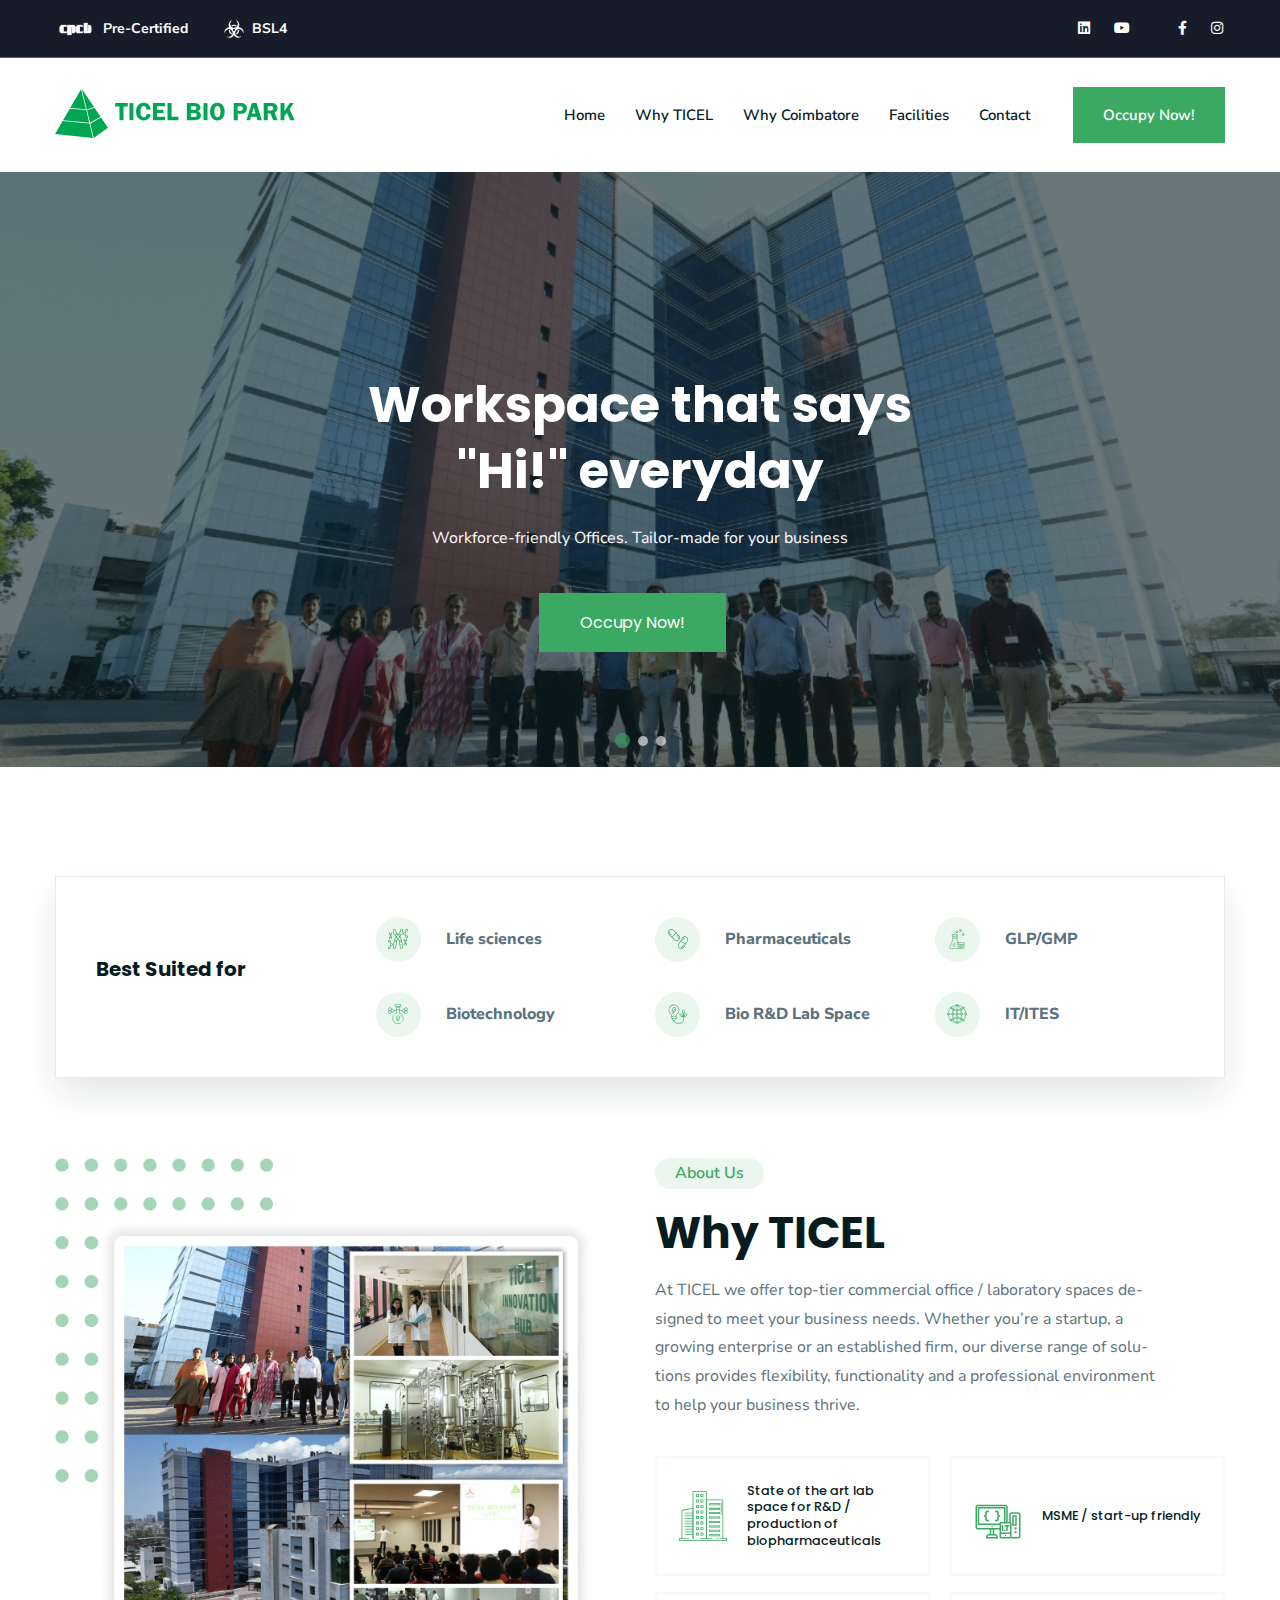
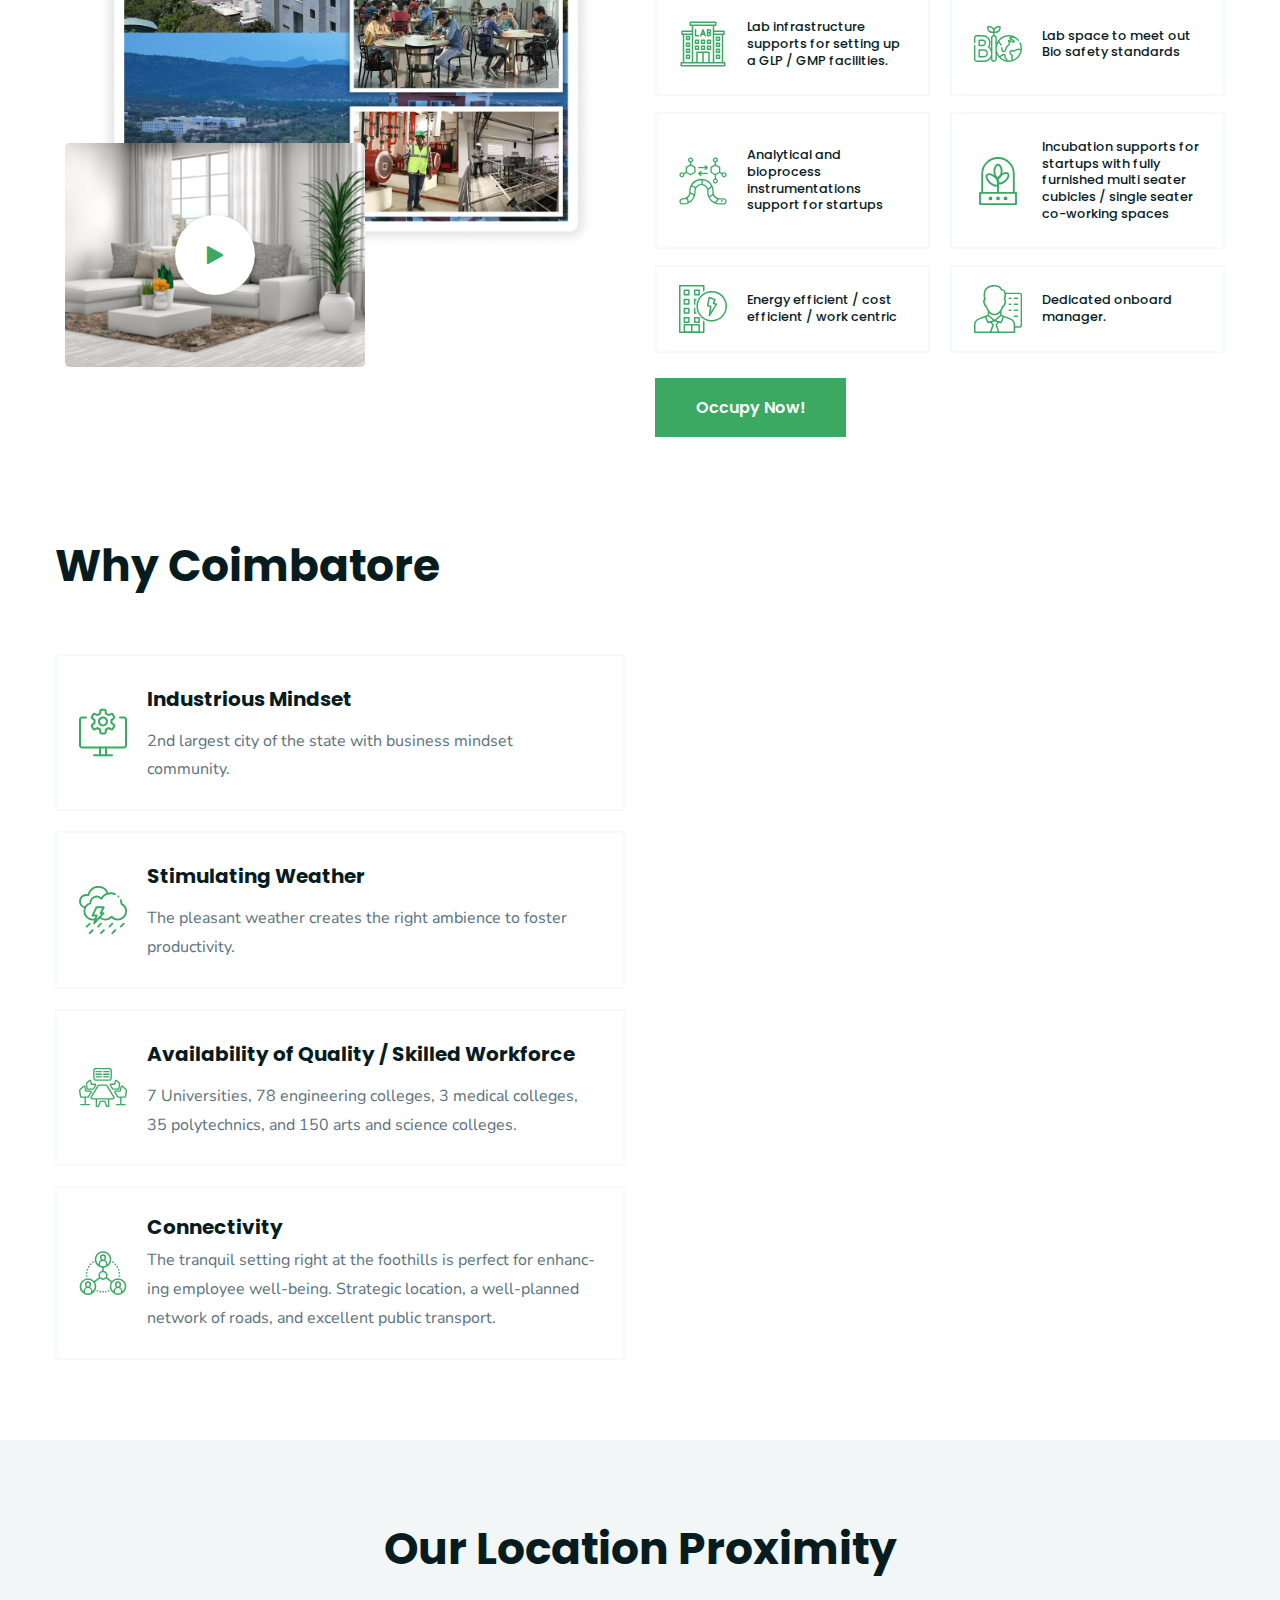
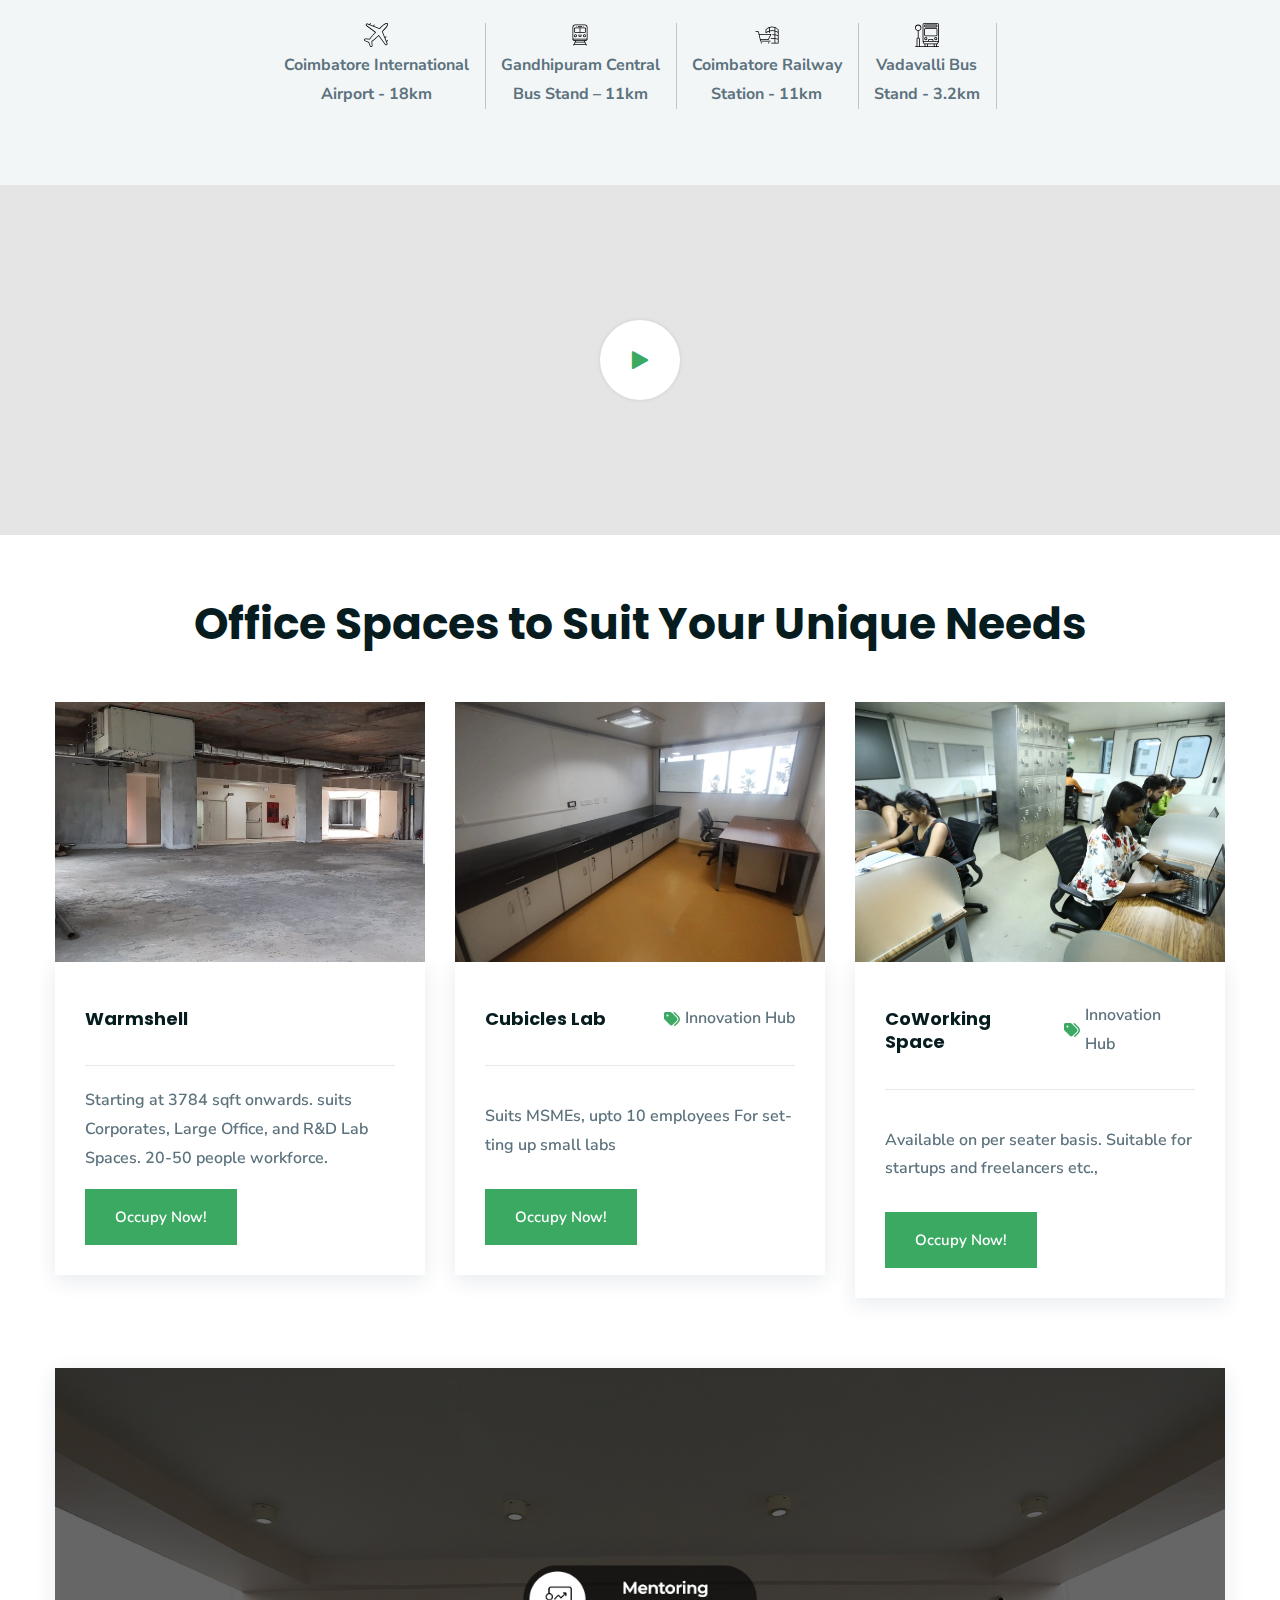
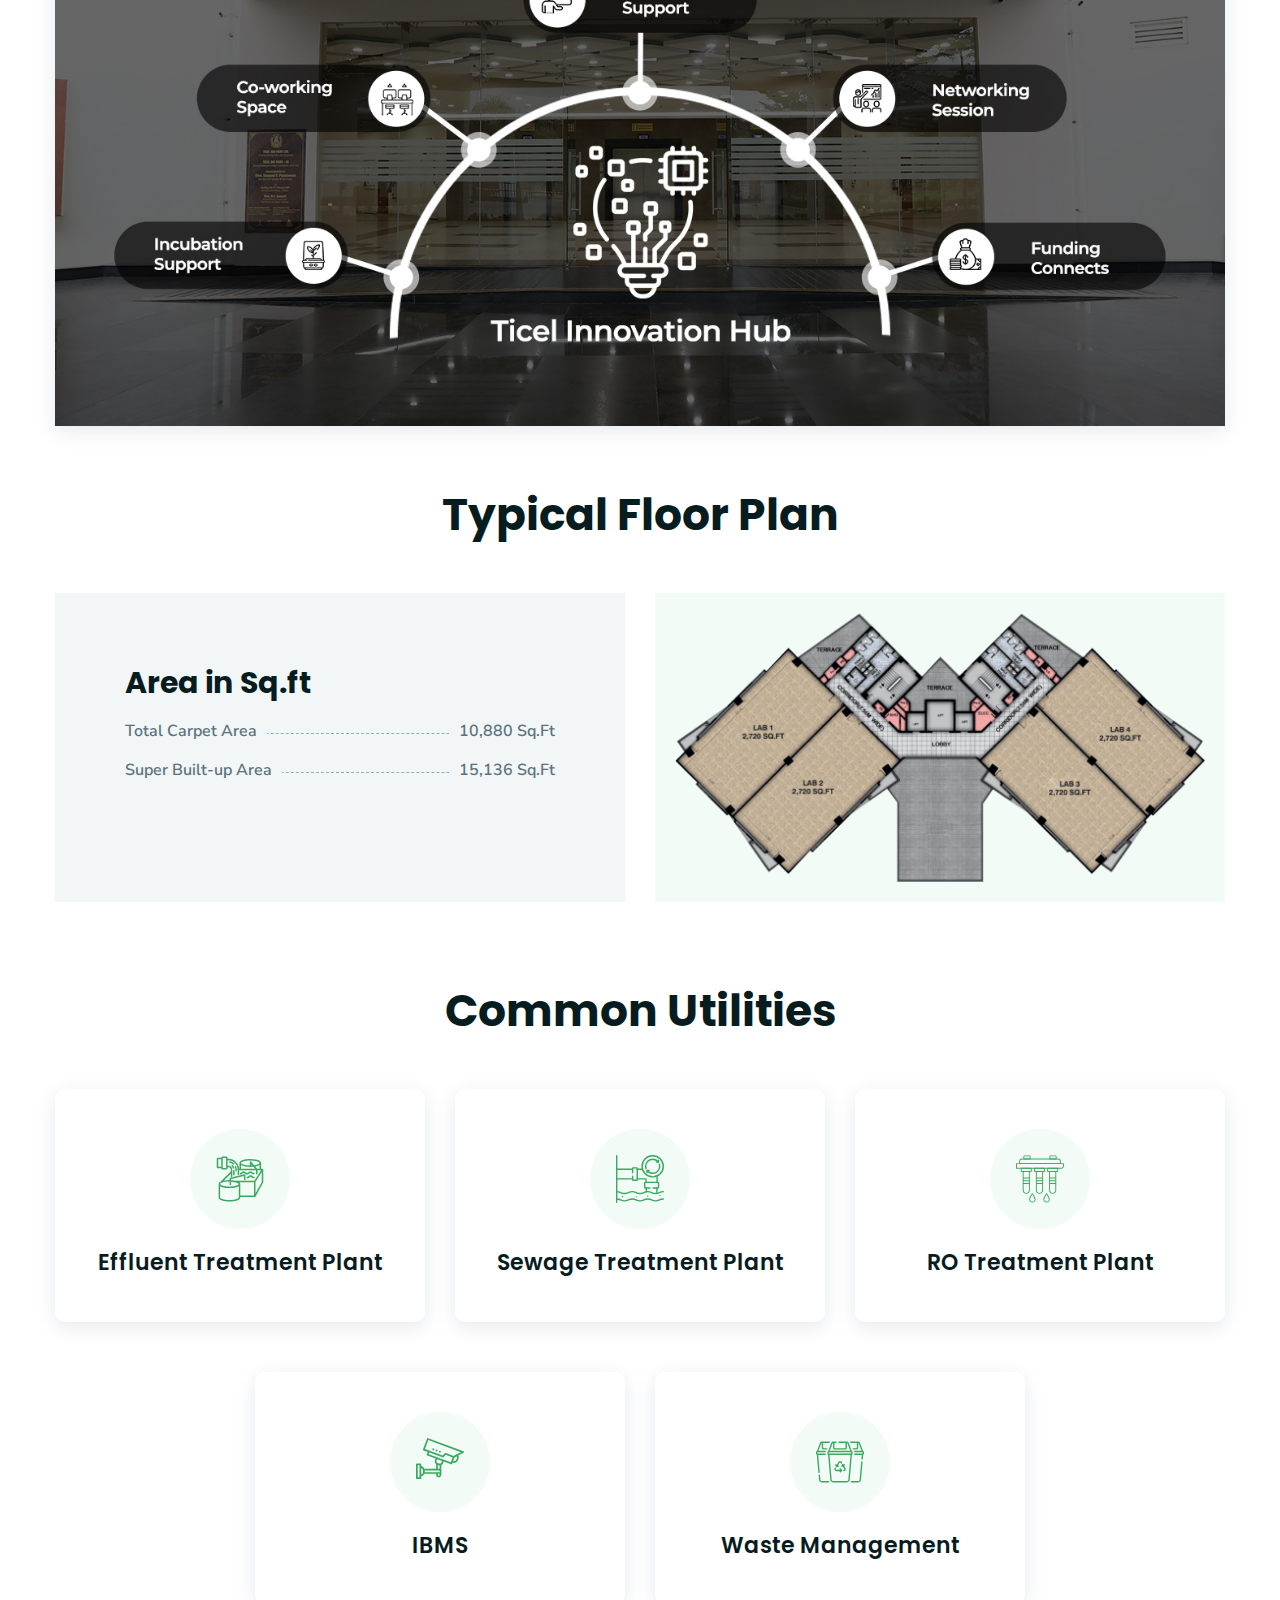
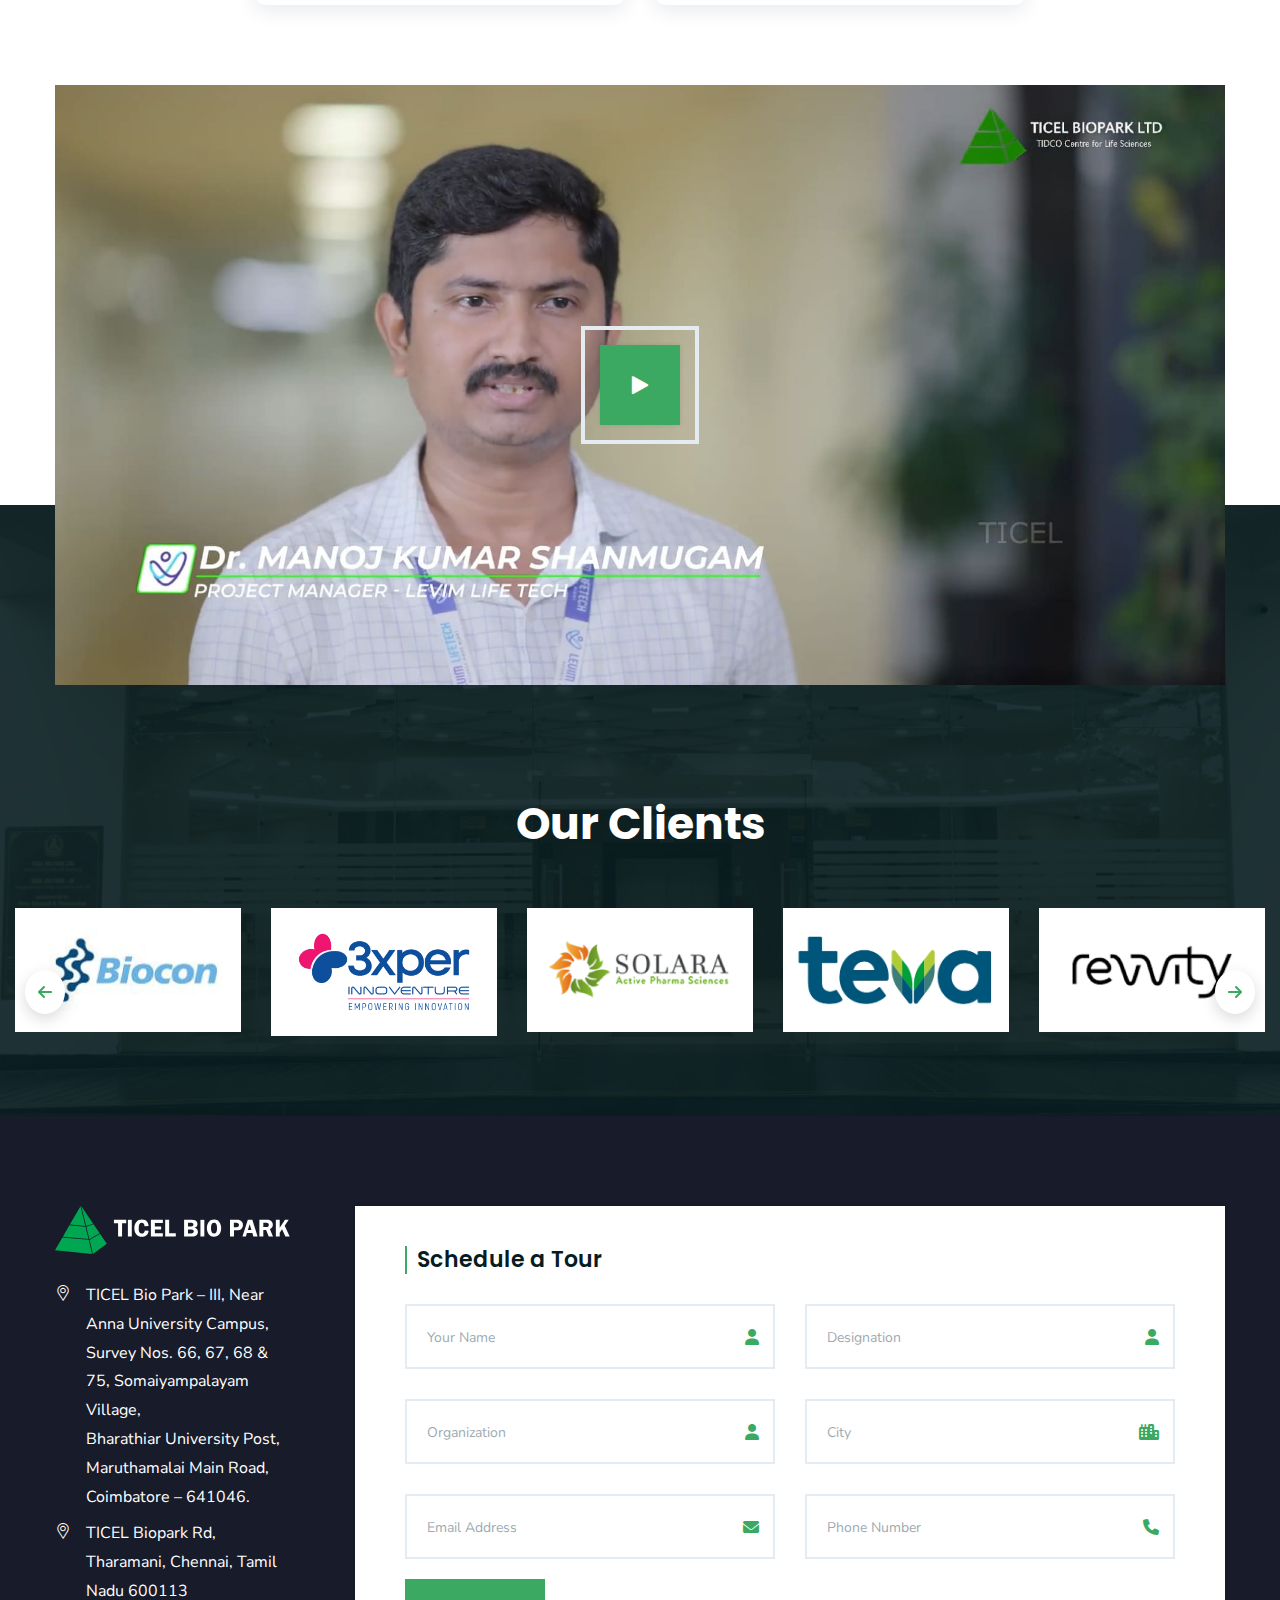
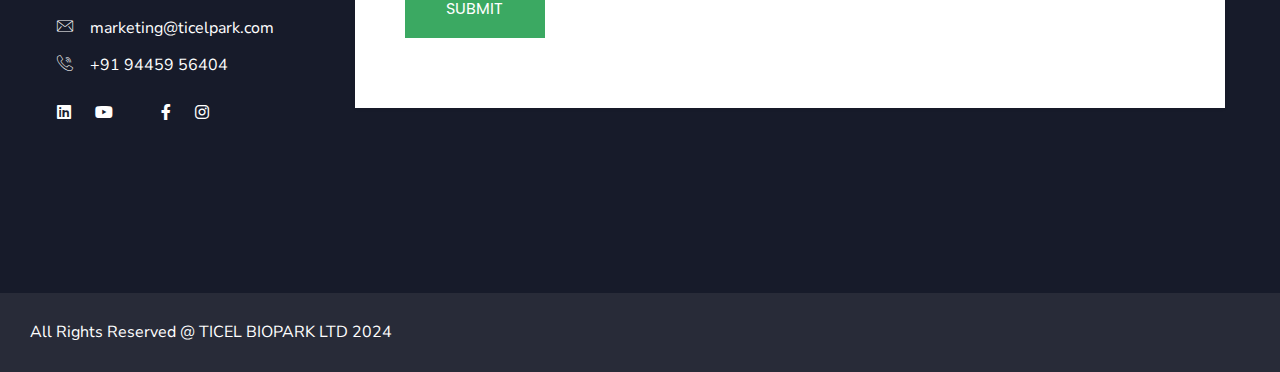
==== commit d2c8e910: "Client Update Request - 2" ====
--- a/index.html
+++ b/index.html
@@ -429,10 +429,7 @@
                                 </span>
                             </h2>
                             <p class="text-sm lg:text-base max-w-500px">
-                                <span class="leading-1.8 lg:leading-1.8">At Ticel we offer top-tier commercial office spaces designed
-                                    to meet your business needs. Whether you're a startup, a growing enterprise. or an established firm,
-                                    our diverse range of office solutions provides flexibility, functionality, and a professional
-                                    environment to help your business thrive.</span>
+                                <span class="leading-1.8 lg:leading-1.8">At TICEL we offer top-tier commercial office / laboratory spaces designed to meet your business needs. Whether you’re a startup, a growing enterprise or an established firm, our diverse range of solutions provides flexibility, functionality and a professional environment to help your business thrive. </span>
                             </p>
                         </div>
                         <ul class="grid grid-cols-1 md:grid-cols-2 md:grid-rows-9 gap-x-5 gap-y-4 pt-4">
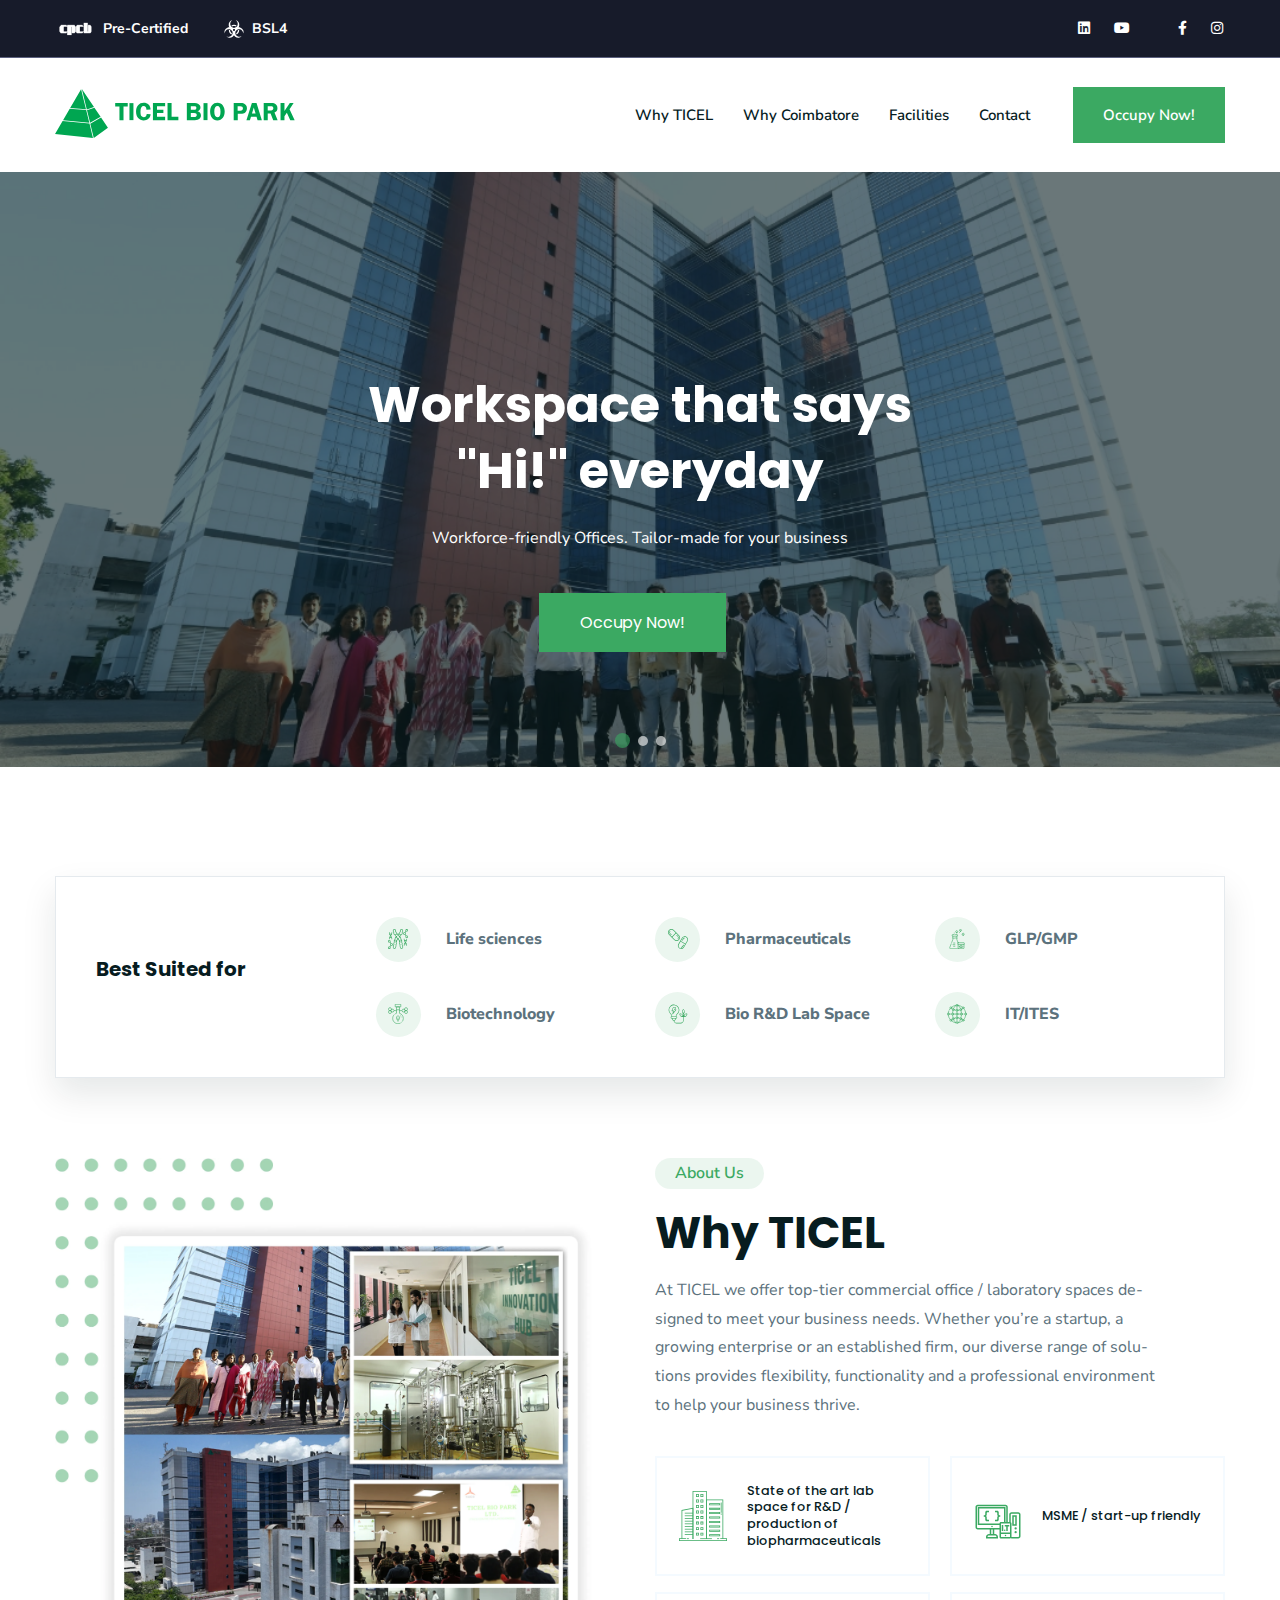
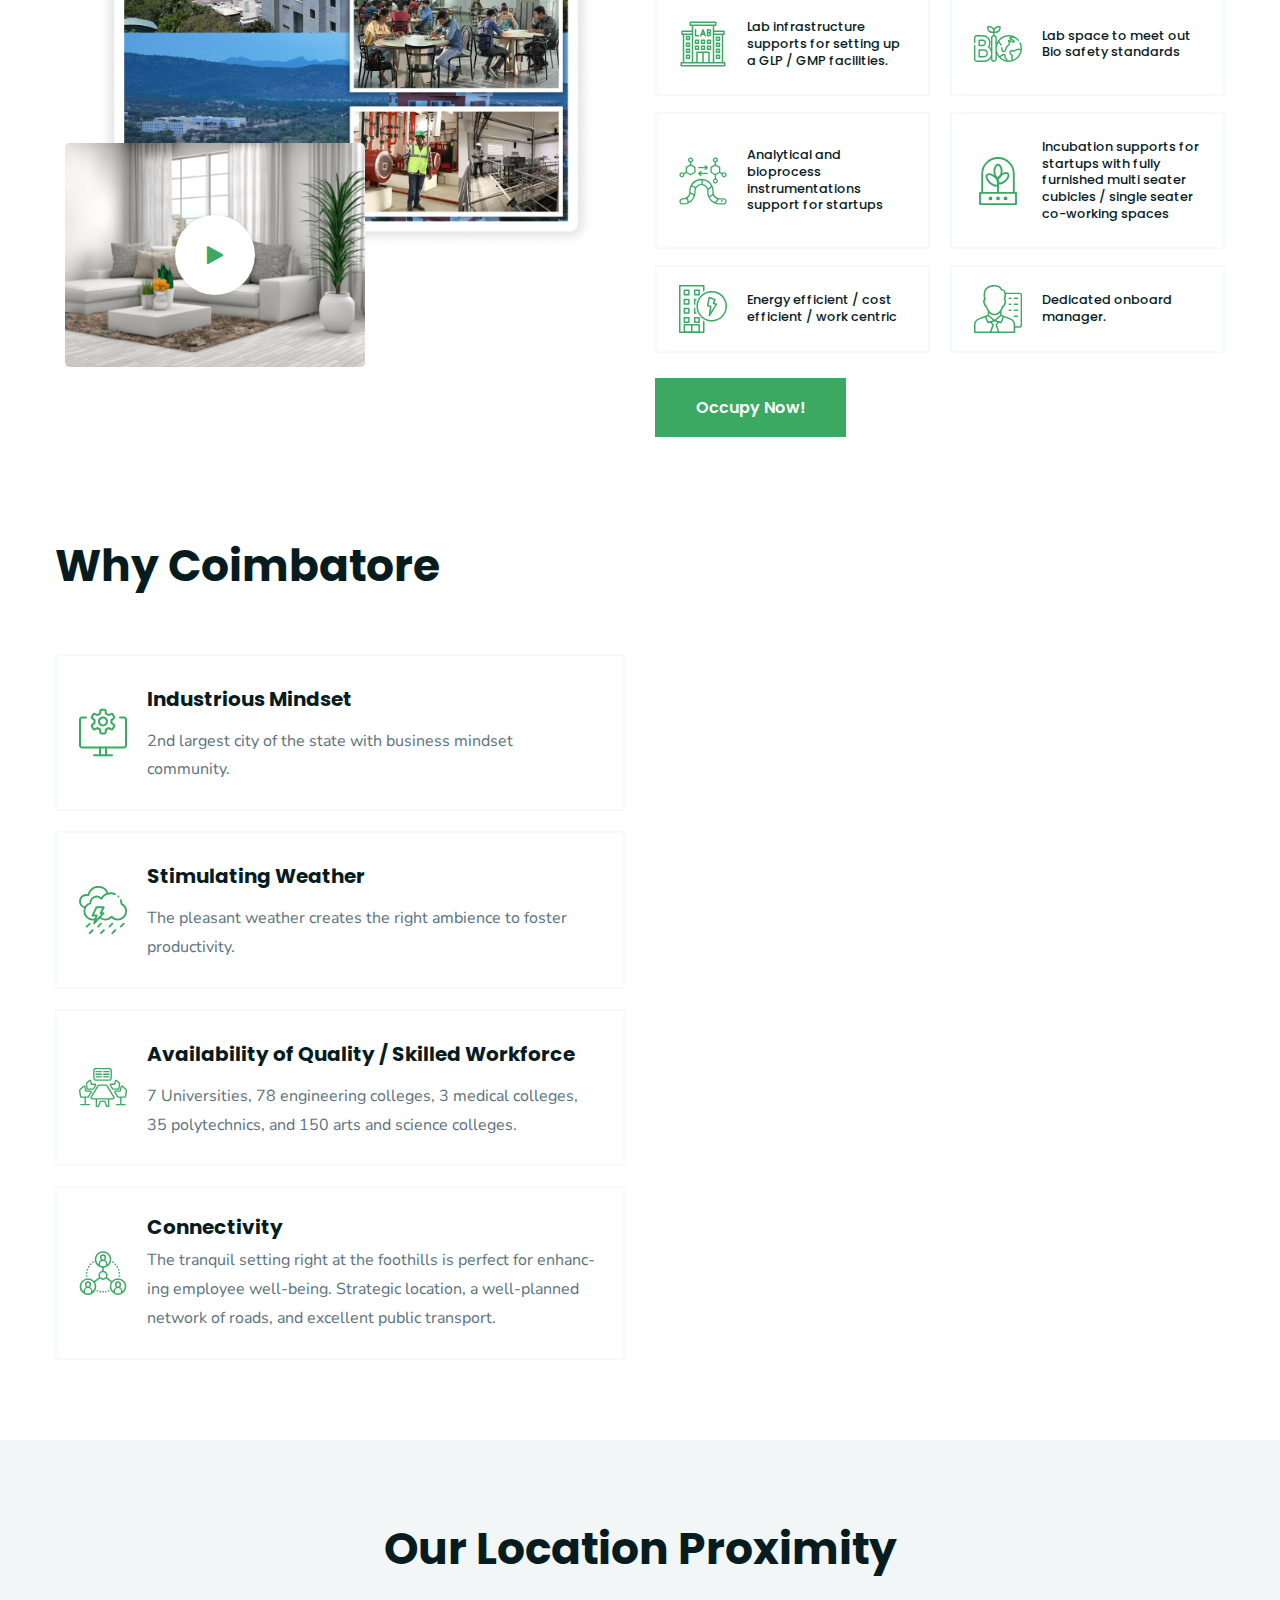
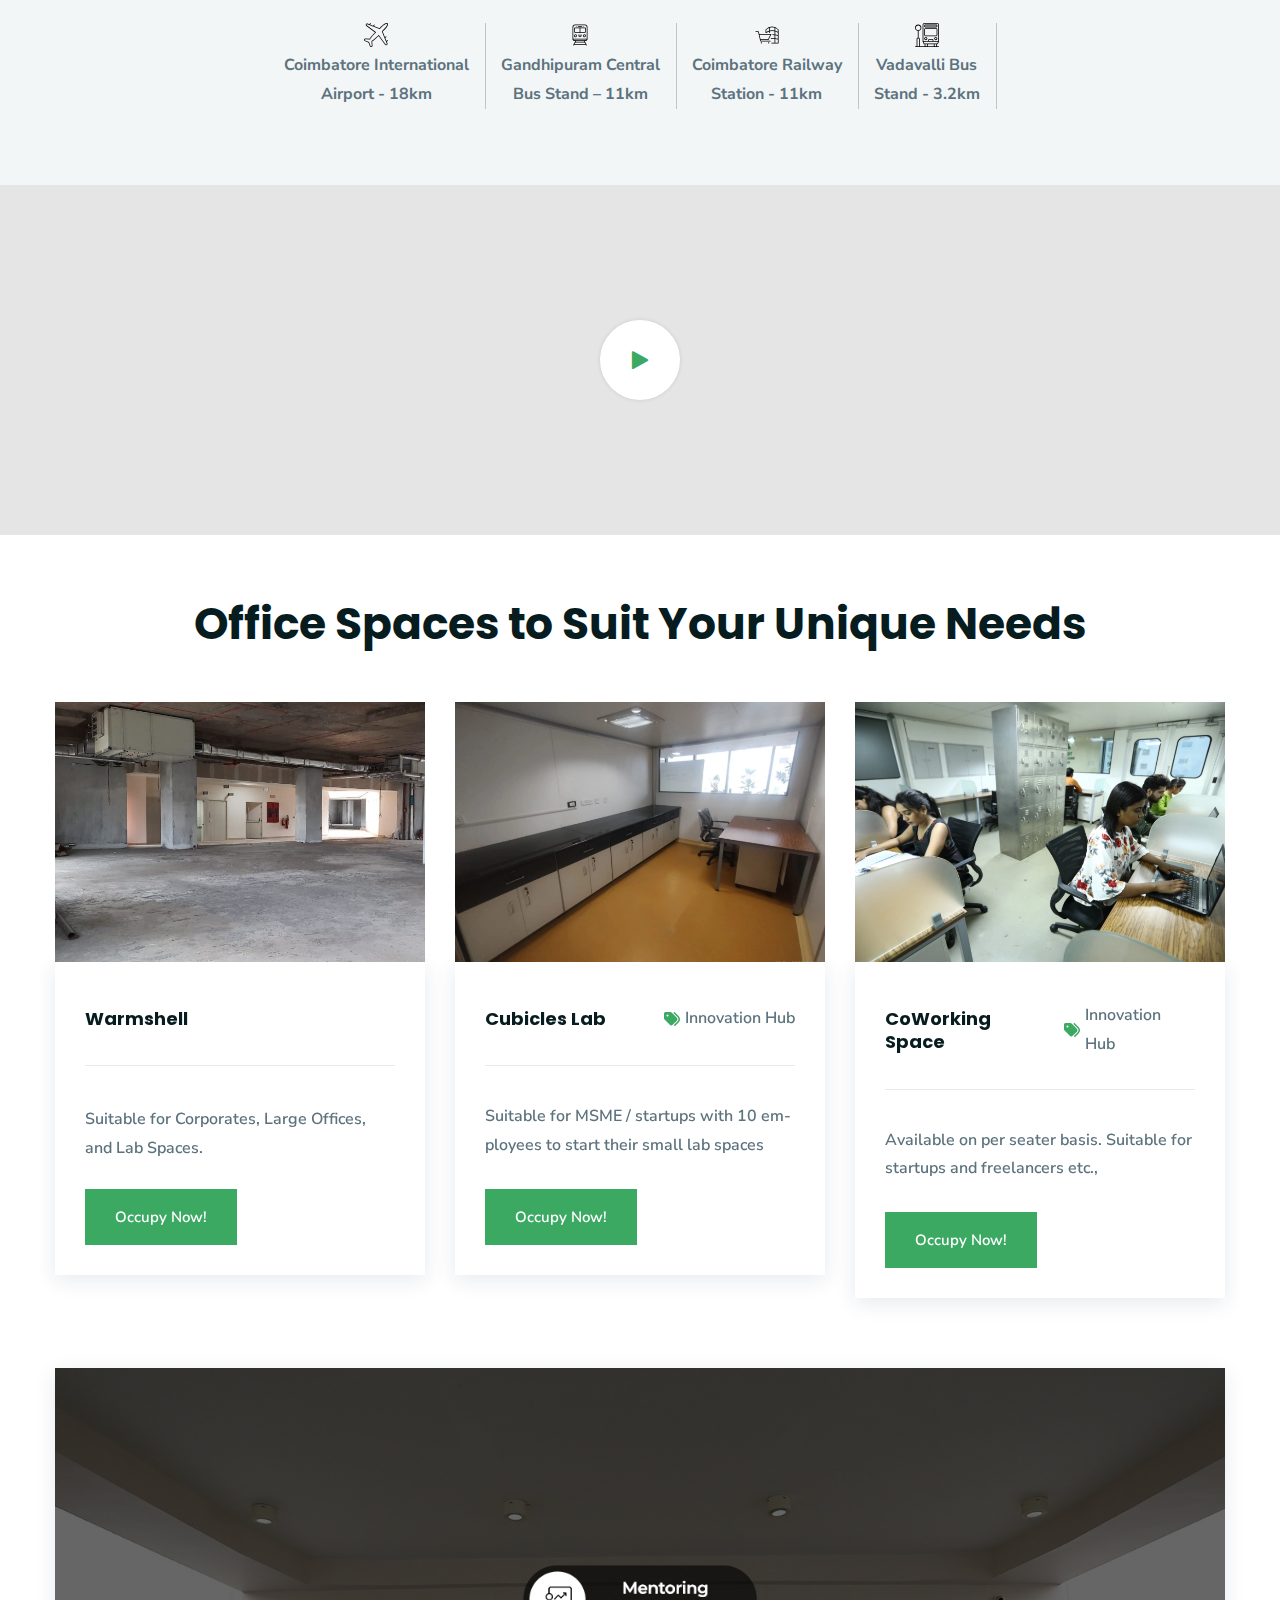
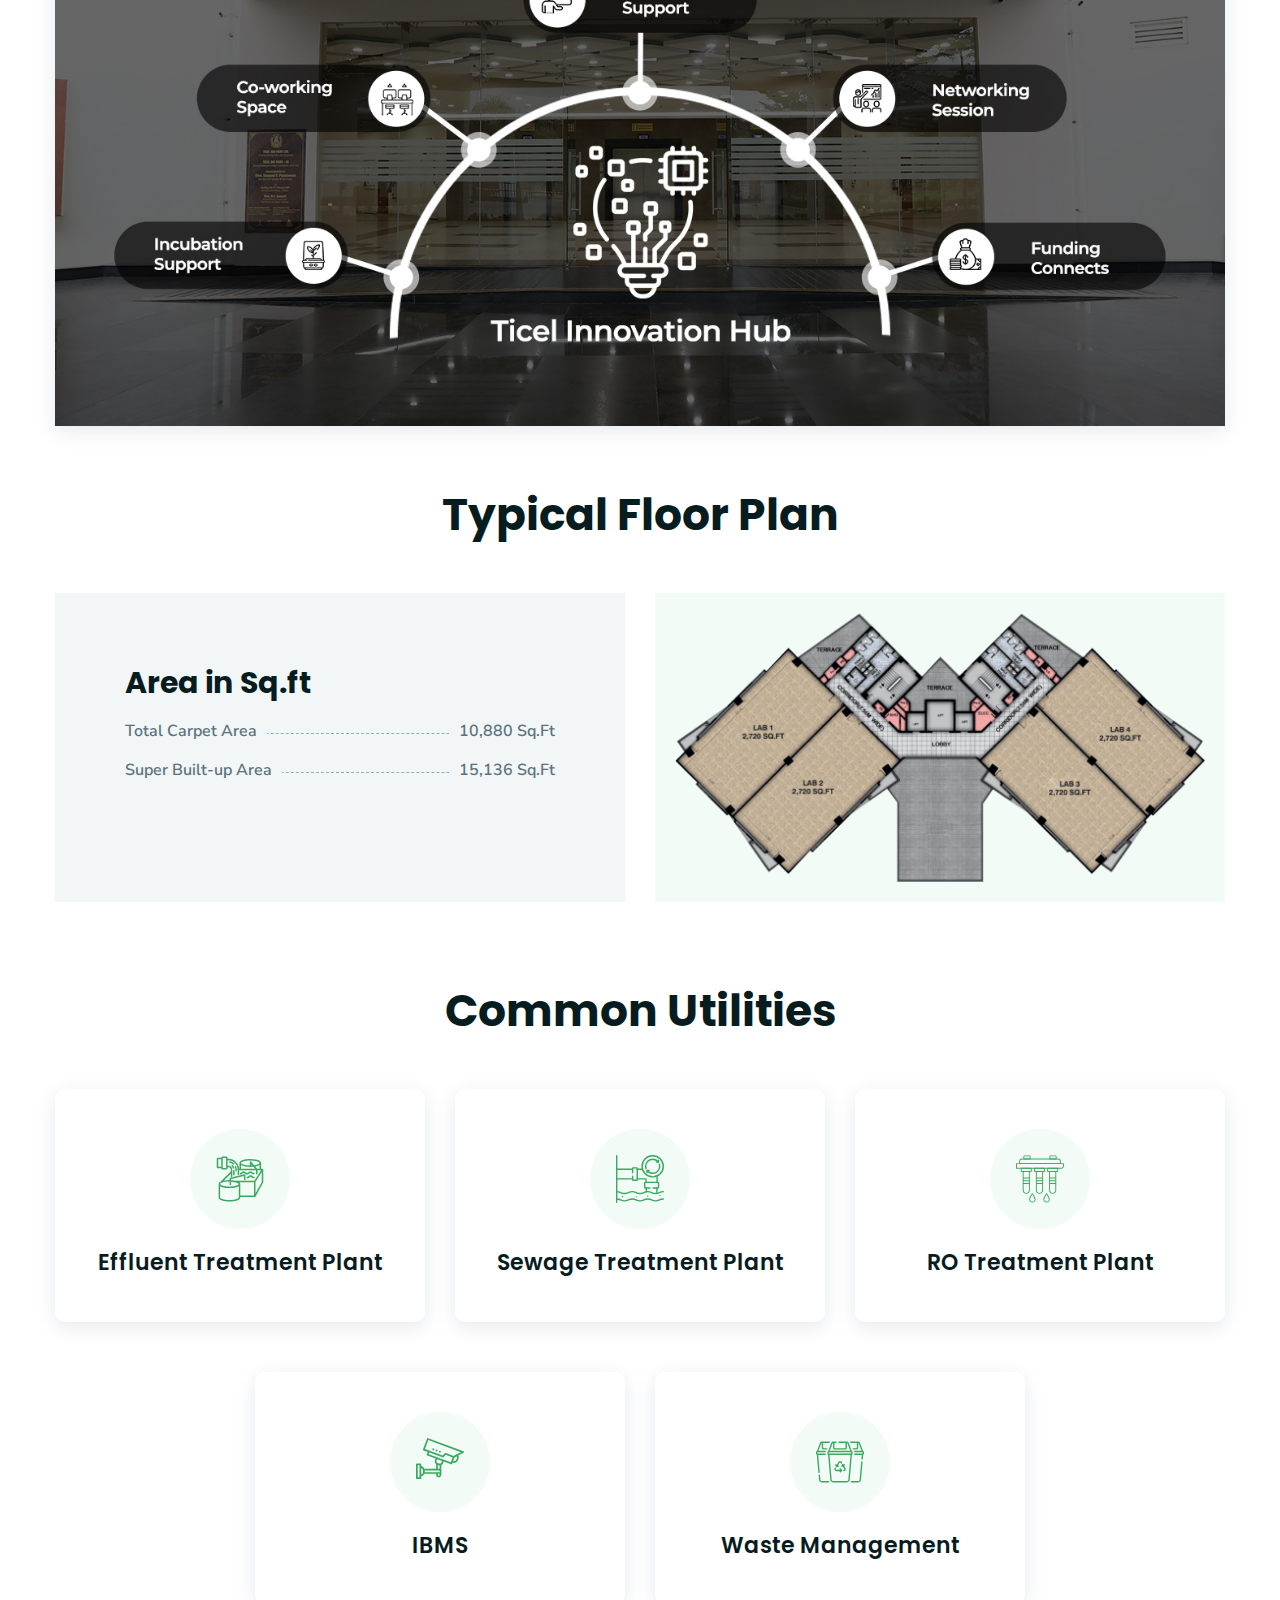
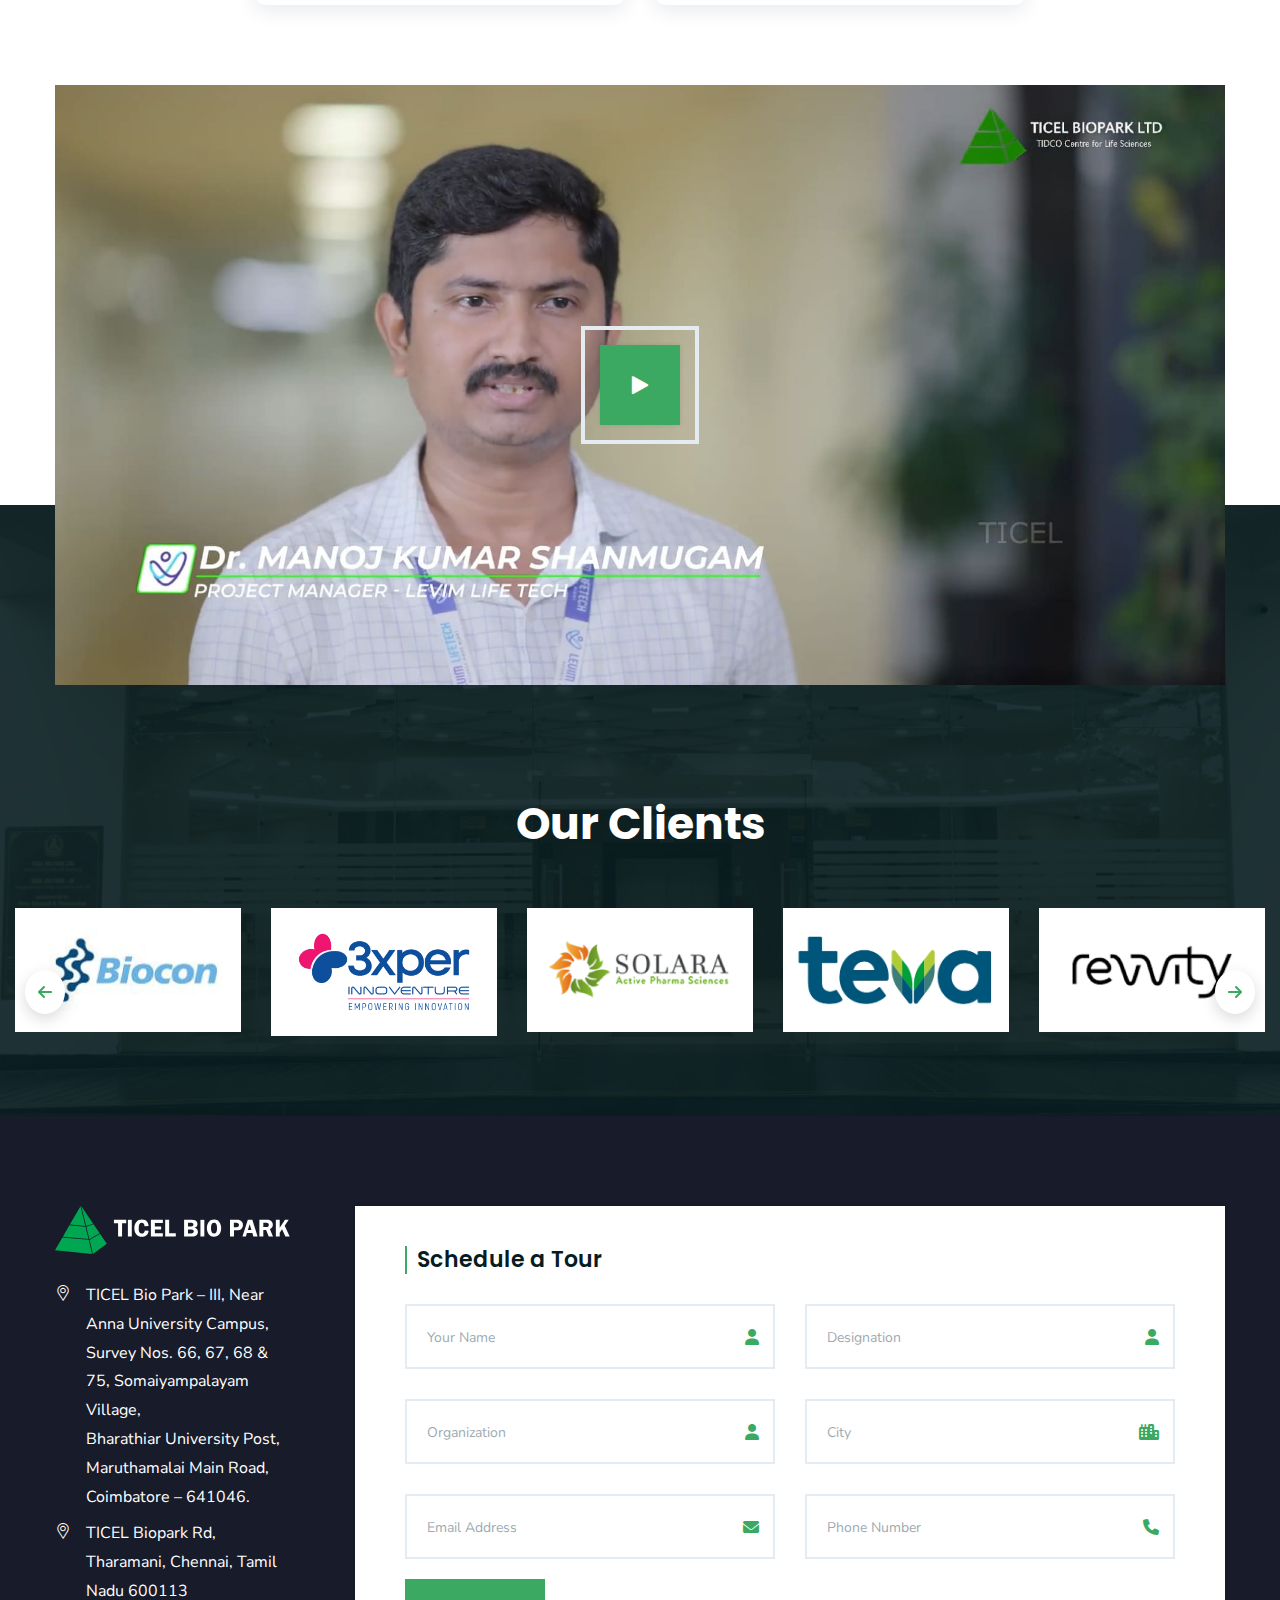
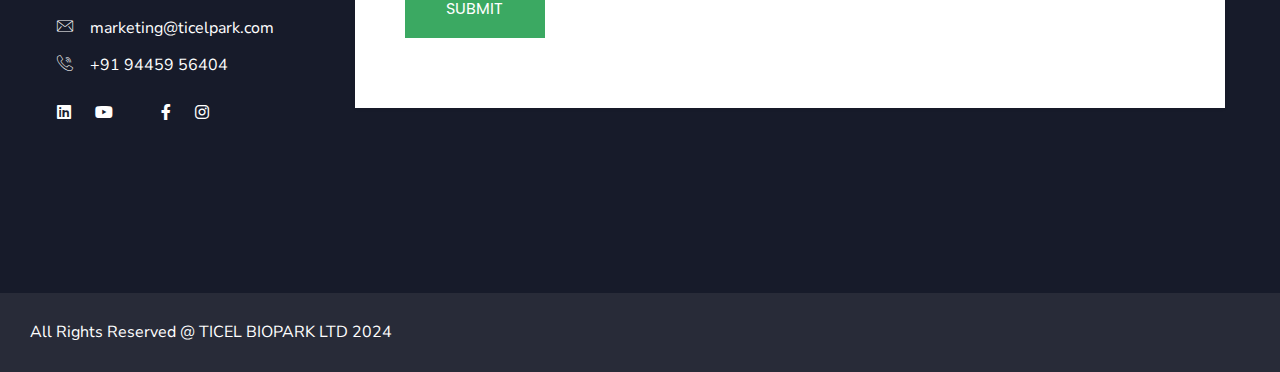
==== commit e942cb1e: "First Review:Home Nav Remove" ====
--- a/index.html
+++ b/index.html
@@ -89,9 +89,7 @@
                 <nav class="flex-grow hidden xl:block">
                     <ul class="flex items-center justify-end gap-15px xl:gap-5">
                         <!-- item 1 -->
-                        <li class="relative group">
-                            <a href="/" class="text-lg xl:text-15px 2xl:text-lg text-heading-color hover:text-secondary-color font-semibold whitespace-nowrap pl-10px py-22px">Home</a>
-                        </li>
+                        
                         <!-- item 2 -->
                         <li class="relative group">
                             <a href="#why-ticel" class="text-lg xl:text-15px 2xl:text-lg text-heading-color hover:text-secondary-color font-semibold whitespace-nowrap pl-10px py-22px">Why
@@ -163,10 +161,7 @@
                         <!-- mobile menu accordions -->
                         <div class="border-b border-border-primary dark:border-borderColor-dark pb-8">
                             <ul class="accordion-container">
-                                <li class="accordion mt-4">
-                                    <a href="/" class="accordion-controller flex items-center justify-between cursor-pointer hover:text-secondary-color uppercase text-sm lg:text-base py-2 lg:py-2.5">Home</a>
-
-                                </li>
+                                
                                 <li class="accordion mt-4">
                                     <a href="#why-ticel" class="accordion-controller flex items-center justify-between cursor-pointer hover:text-secondary-color uppercase text-sm lg:text-base py-2 lg:py-2.5">Why
                                         TICEl</a>
@@ -701,11 +696,11 @@
                                             <div class="pt-5 mt-5 lg:pt-5 border-t border-border-color-1">
                                                 <ul class="flex  flex-col ">
                                                     <li class="text-xs md:text-sm font-semibold">
-                                                        <p class="leading-1.8 flex gap-5px items-center">
-                                                            Starting at 3784 sqft onwards. suits Corporates, Large Office, and R&D Lab Spaces. 20-50 people workforce.
+                                                        <p class="leading-1.8 warmshell-pd flex gap-5px items-center">
+                                                            Suitable for Corporates, Large Offices, <br>and Lab Spaces.
                                                         </p>
                                                     </li>
-                                                    <li class="hidden mt-4 xl:block">
+                                                    <li class="hidden warmshell-pd-b mt-4 xl:block">
                                                         <a href="#contact" class="px-30px py-14px text-center text-lg xl:text-15px 2xl:text-lg bg-secondary-color hover:bg-section-bg-1 font-semibold text-white hover:text-primary-color inline-block">Occupy Now!</a>
 
                                                 </ul>
@@ -739,7 +734,7 @@
                                                 <ul class="flex mt-4 flex-col ">
                                                     <li class="text-xs md:text-sm font-semibold">
                                                         <p class="leading-1.8 flex gap-5px items-center">
-                                                            Suits MSMEs, upto 10 employees For setting up small labs
+                                                            Suitable for MSME / startups with 10 employees to start their small lab spaces  
                                                         </p>
                                                         <p>&nbsp;</p>
 
--- a/assets/css/custom.css
+++ b/assets/css/custom.css
@@ -51,6 +51,14 @@
 	flex-direction: column;
 	align-items: center;
 	gap: 4px;
+}
+
+.warmshell-pd{
+	padding-top: 19px;
+}
+
+.warmshell-pd-b{
+	padding-top: 10px;
 }
 
 .floor-plan {
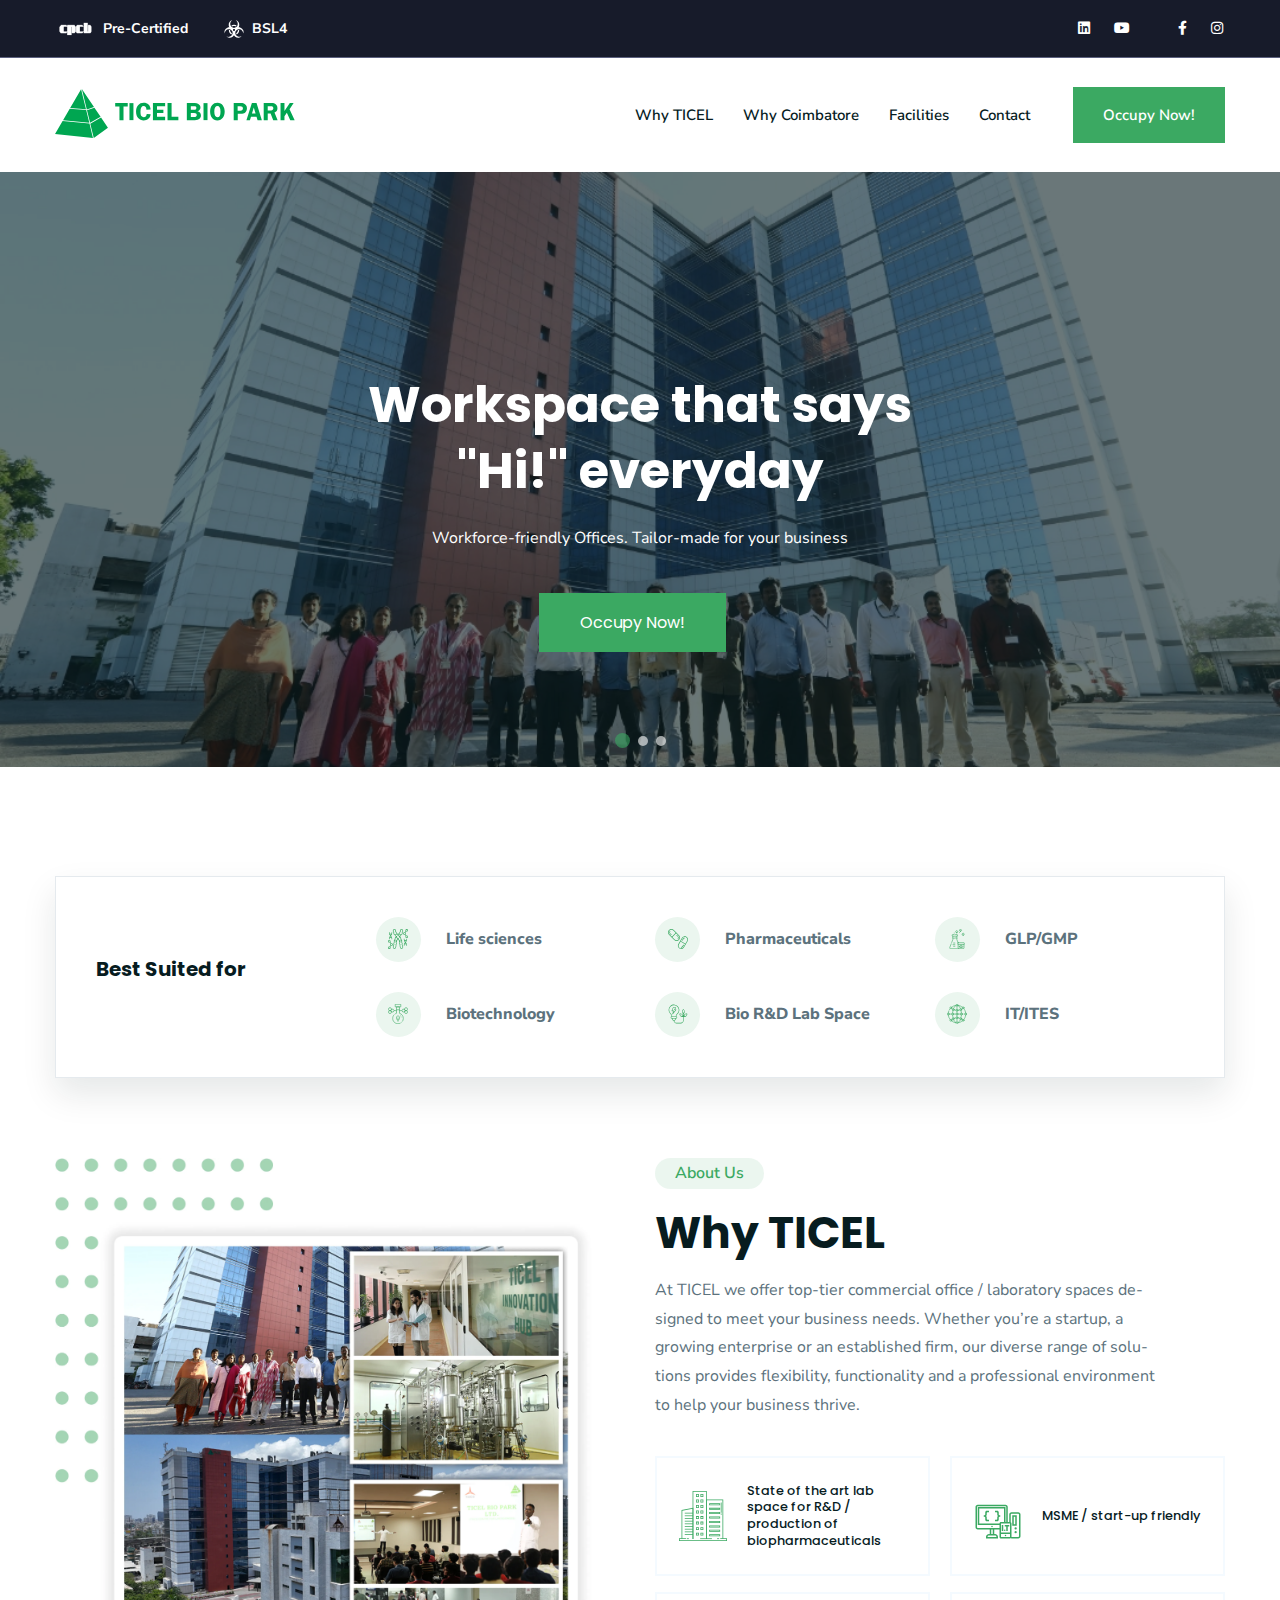
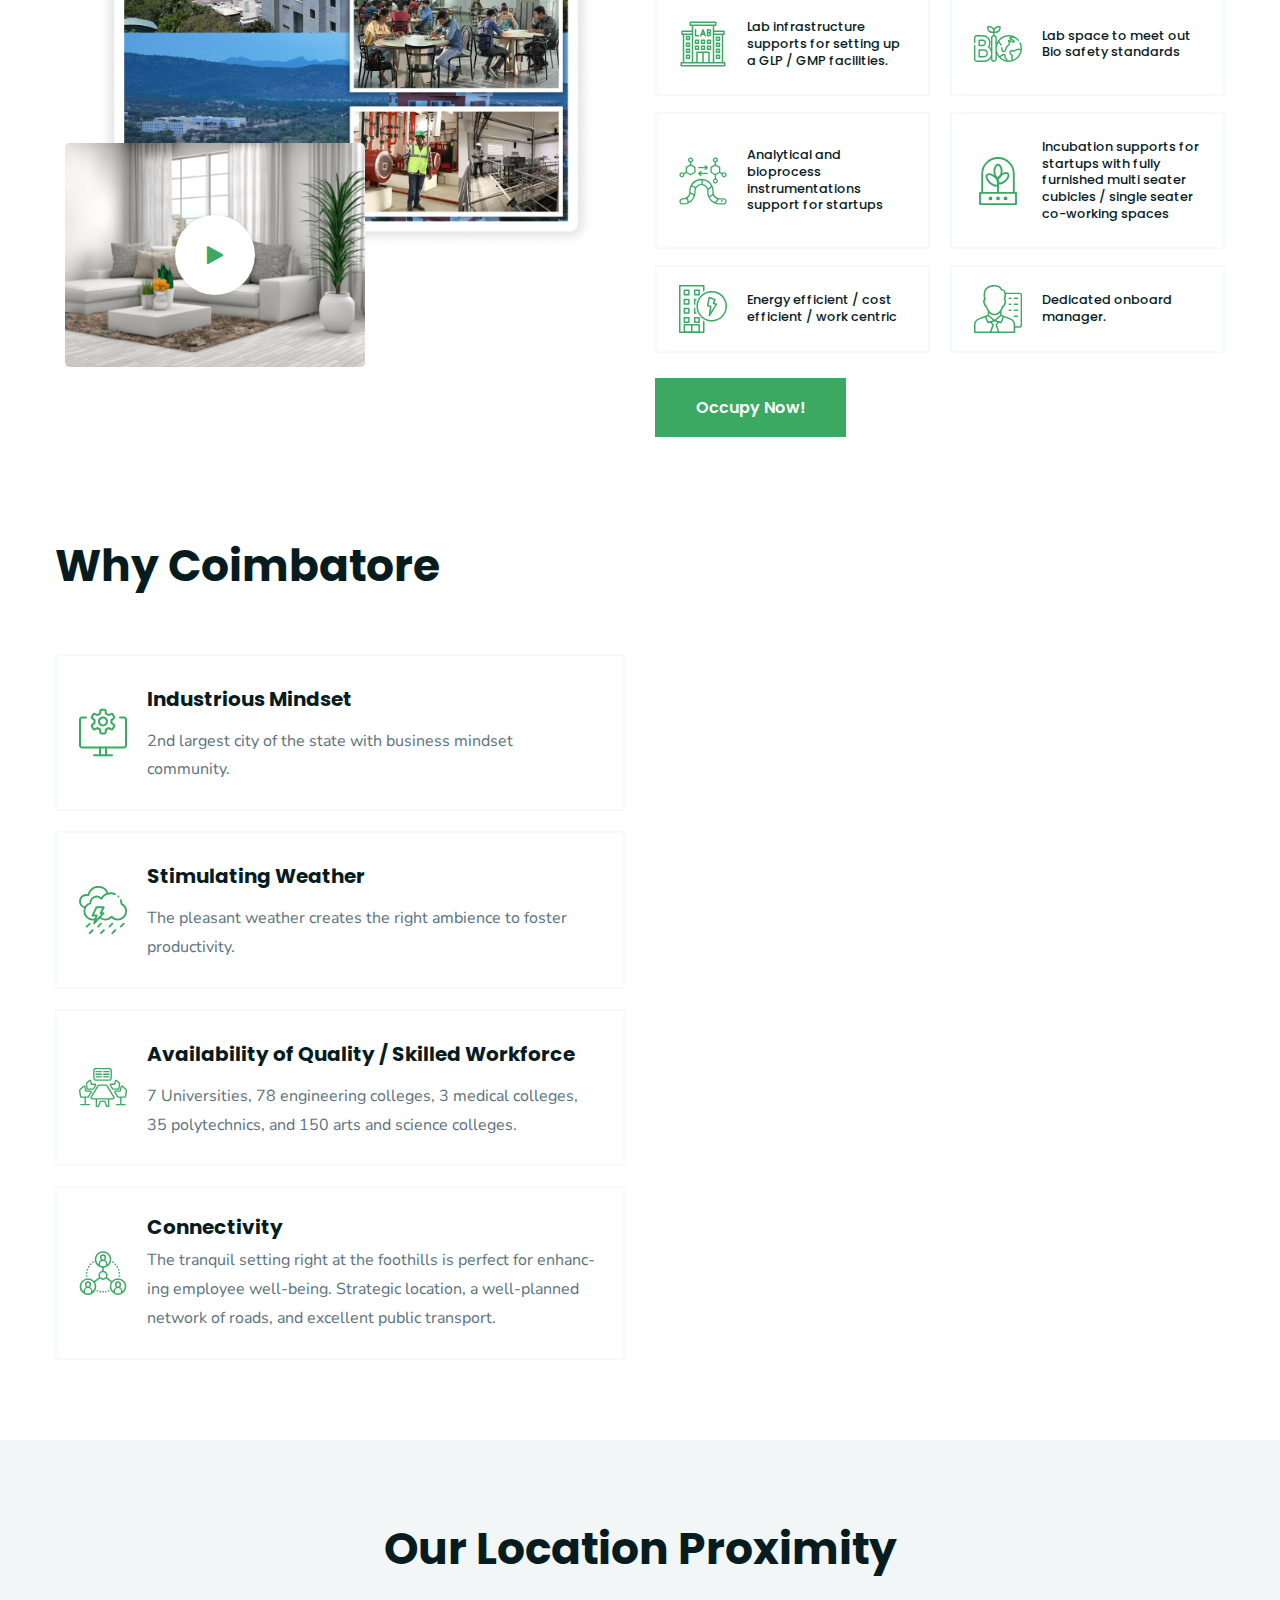
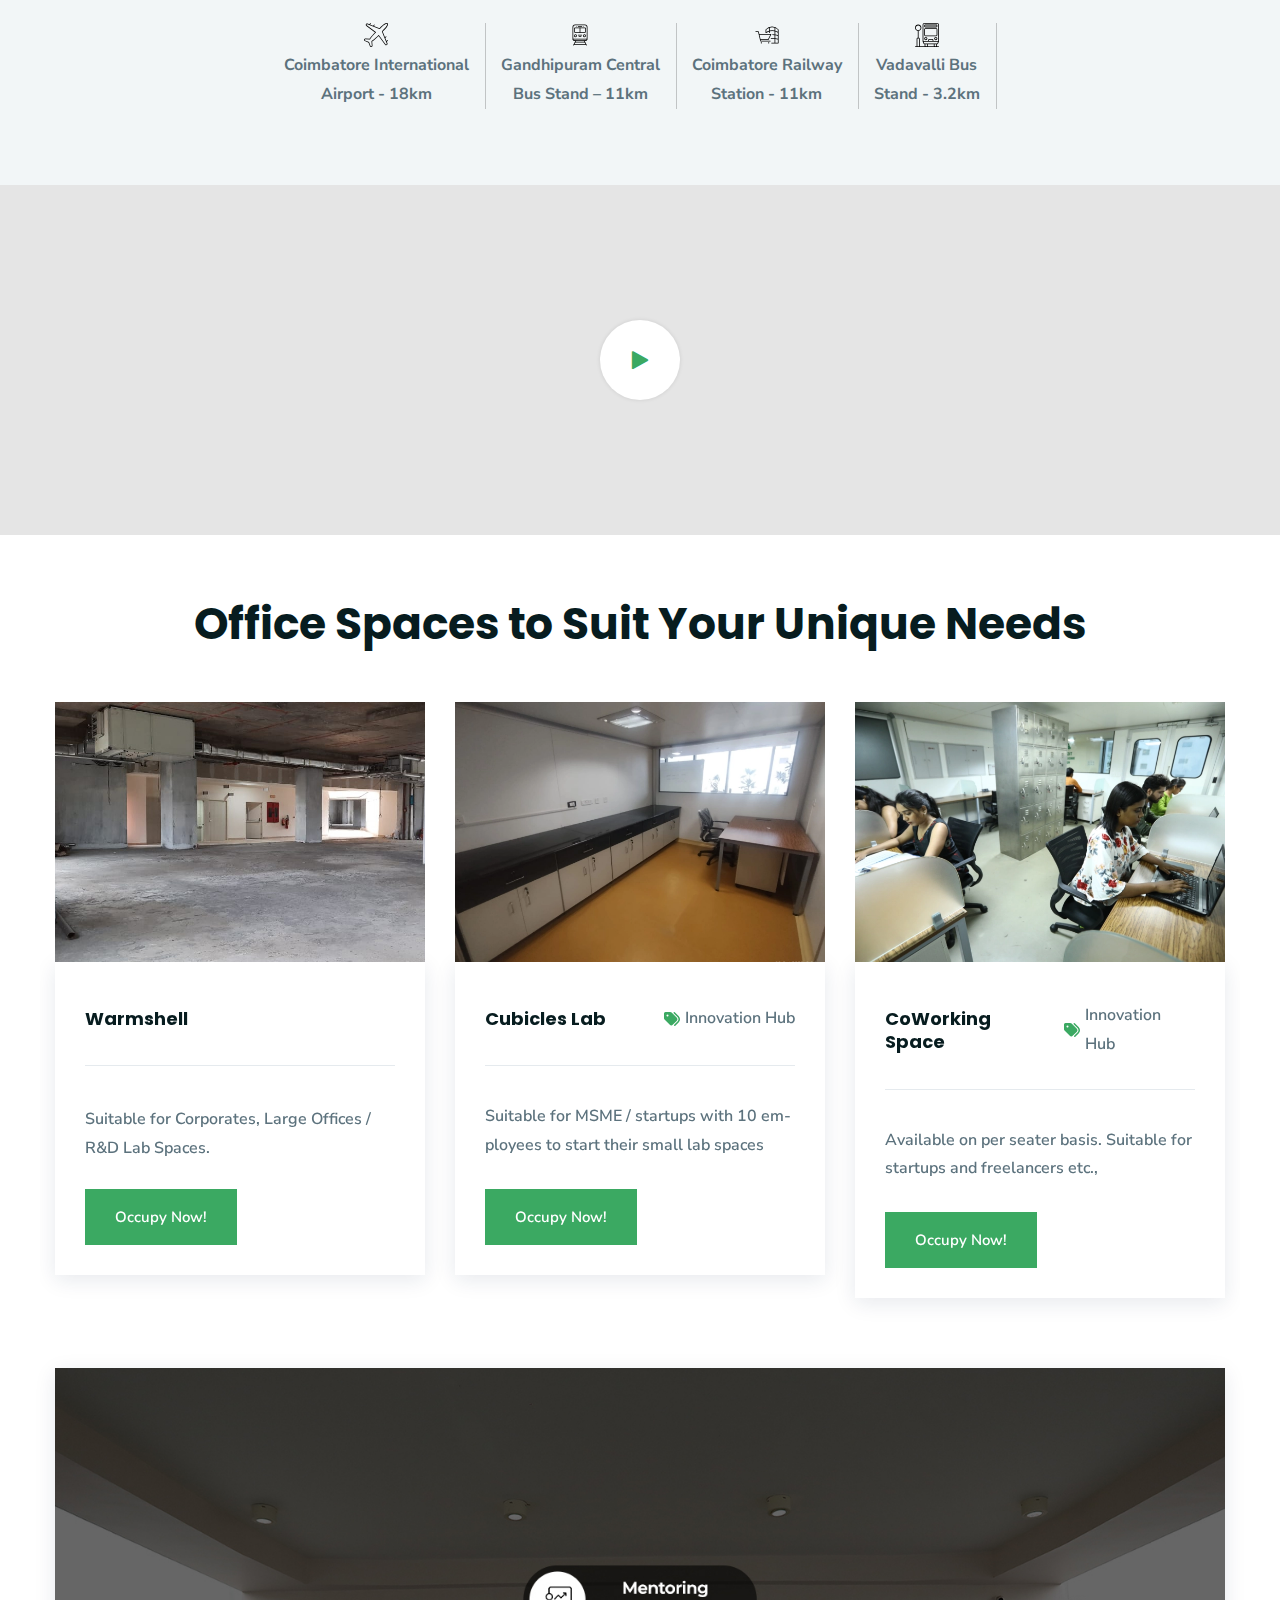
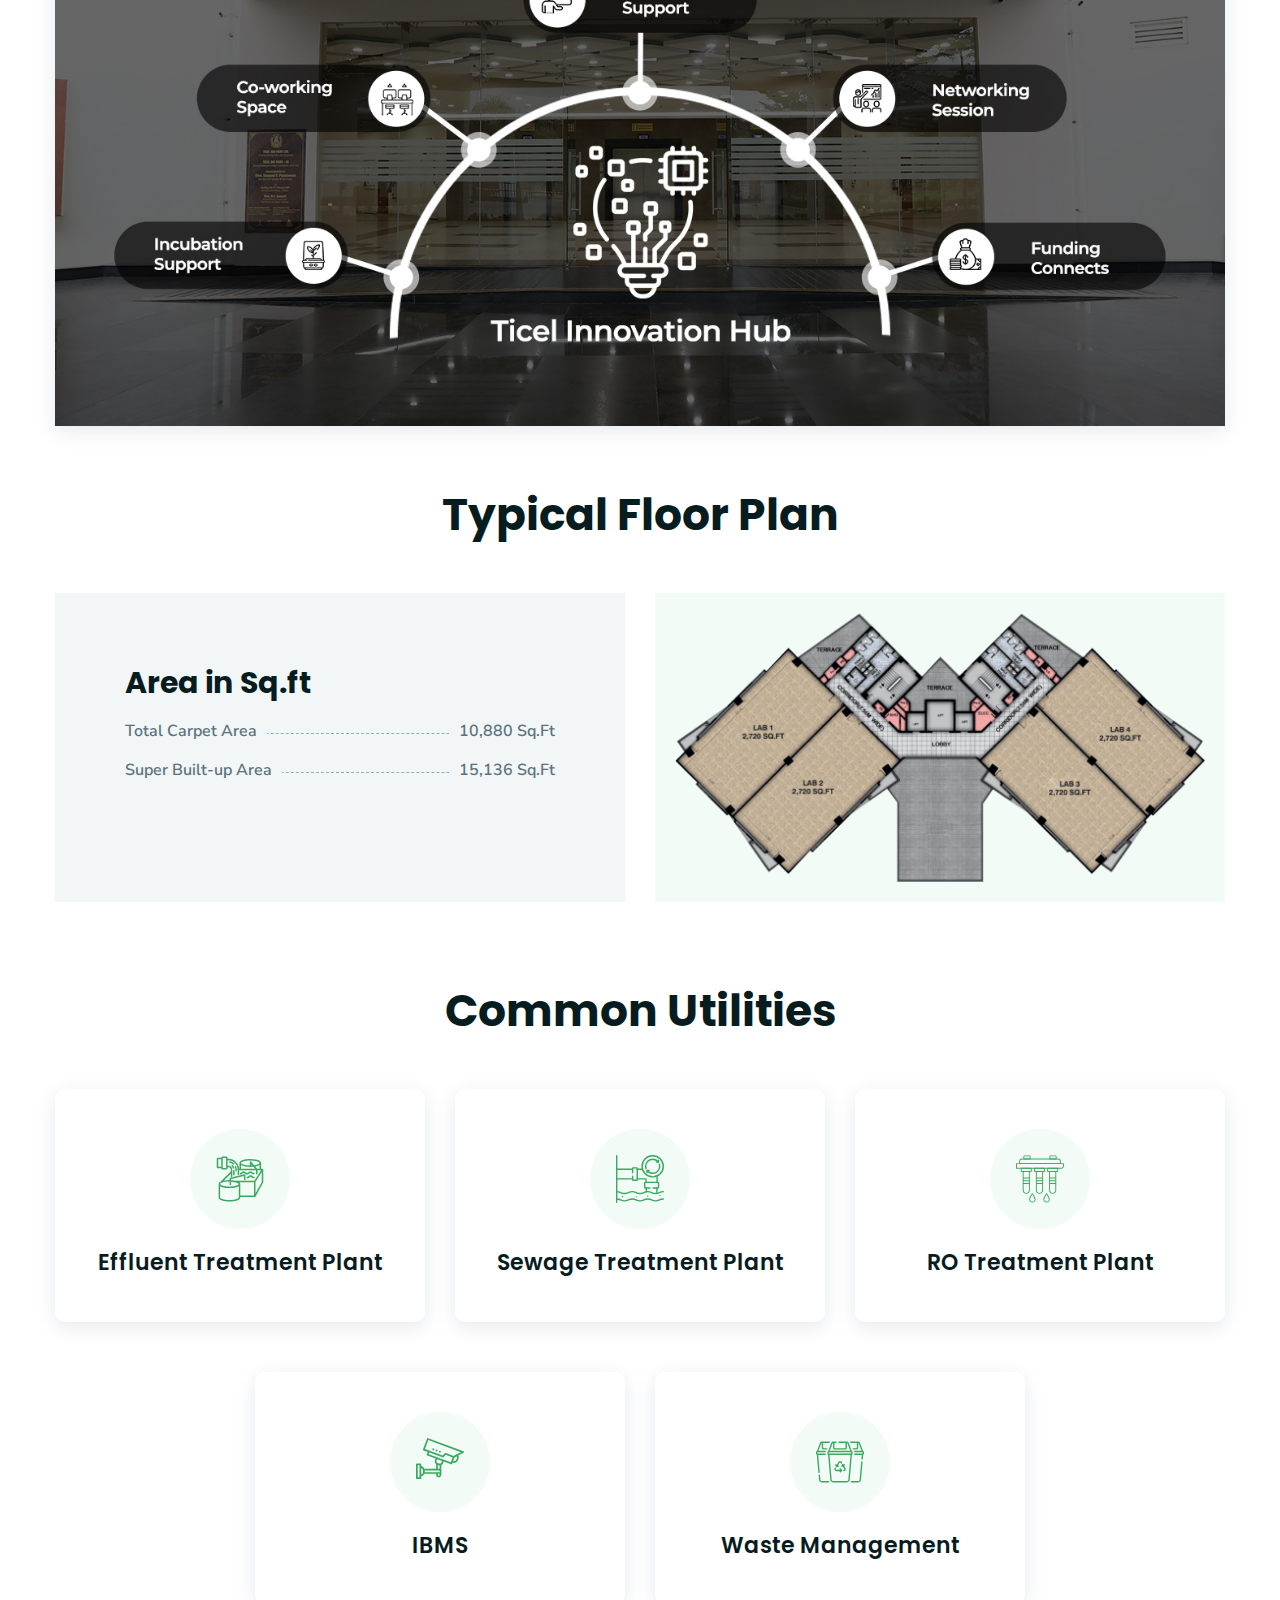
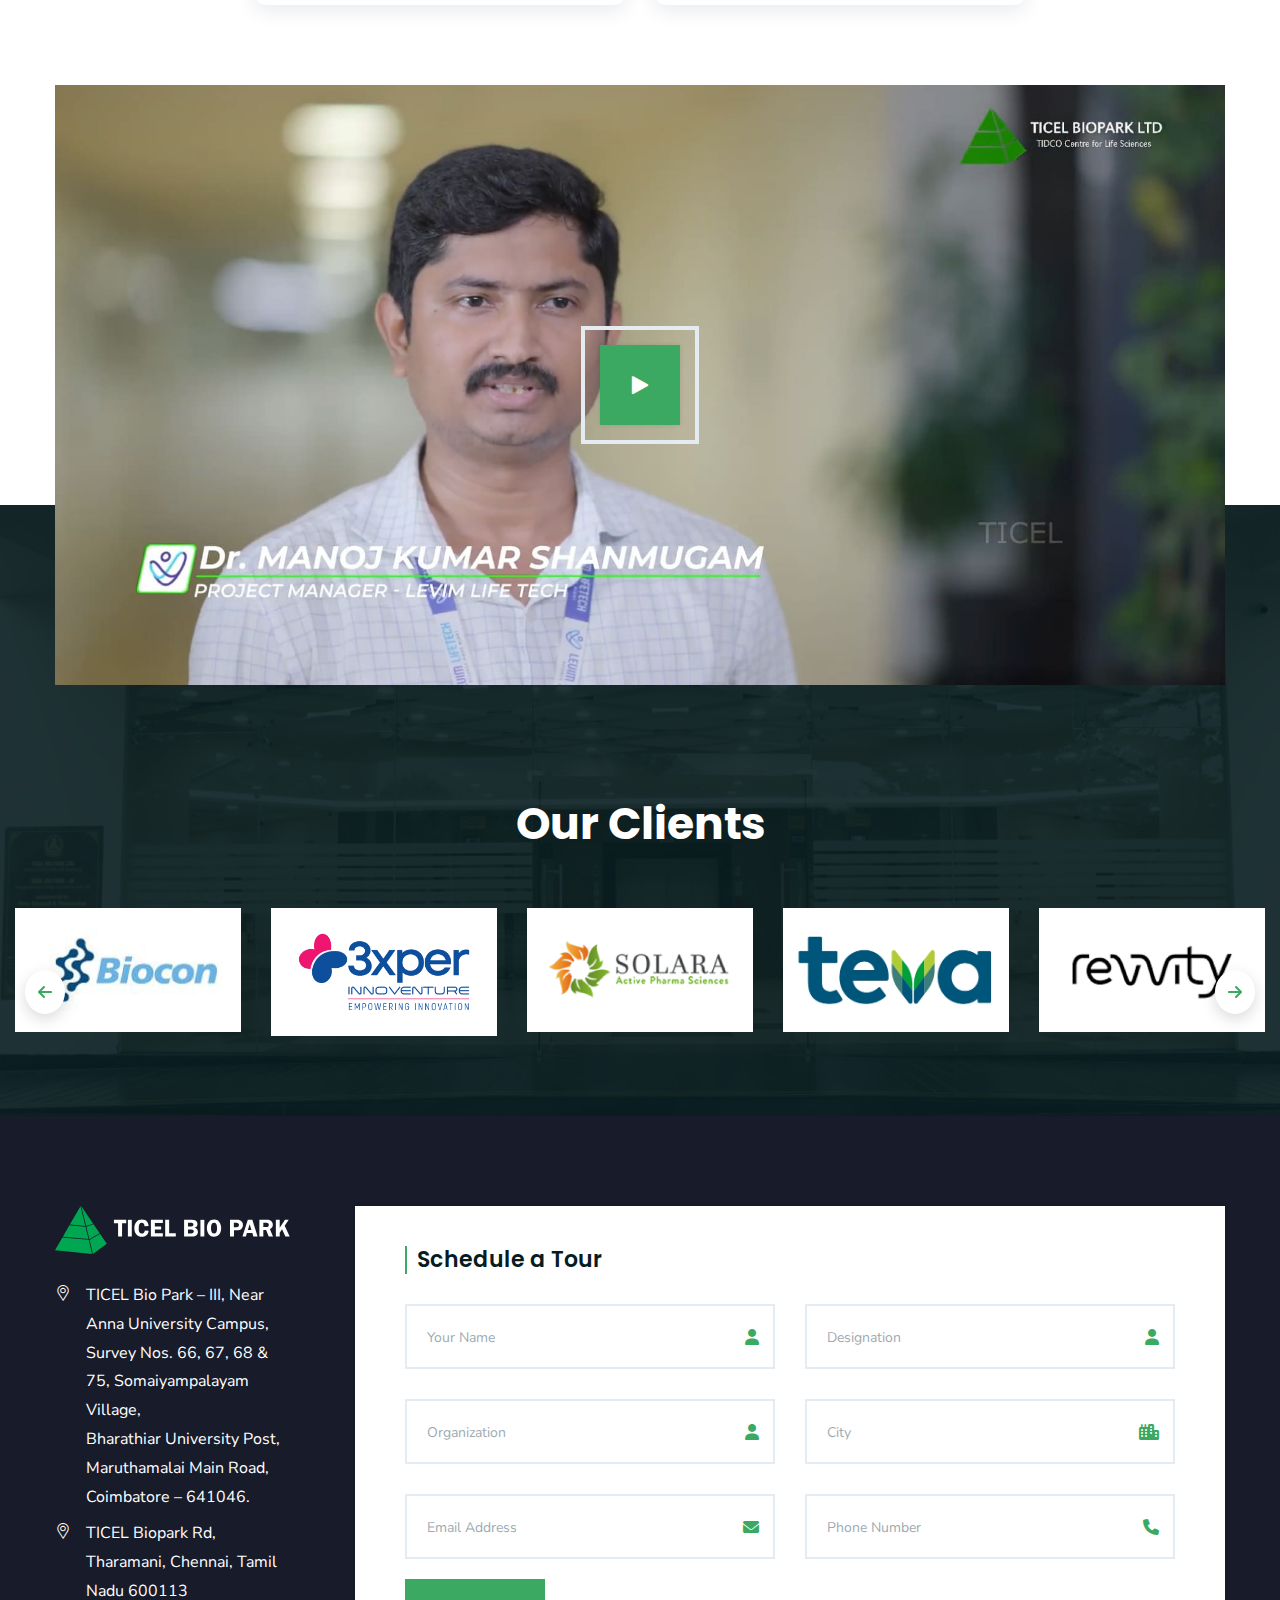
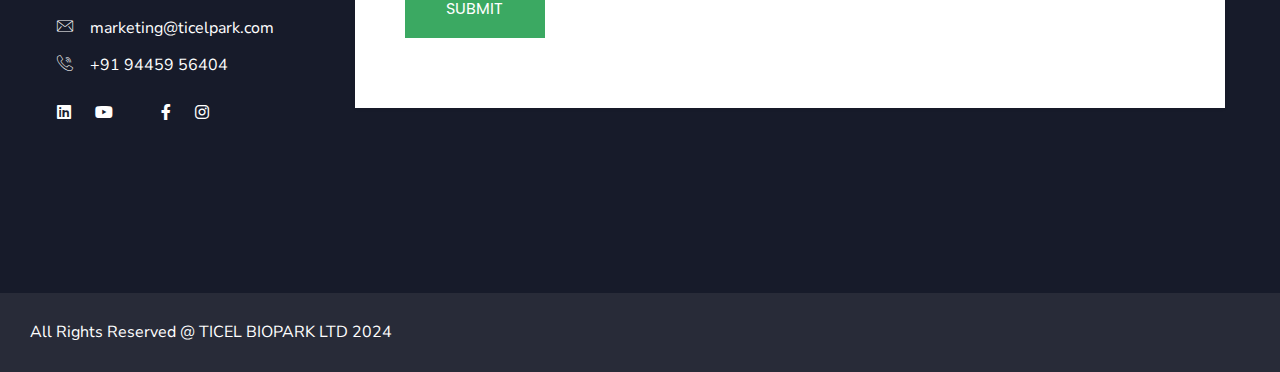
==== commit e454047c: "Update: Office Space Content" ====
--- a/index.html
+++ b/index.html
@@ -697,7 +697,7 @@
                                                 <ul class="flex  flex-col ">
                                                     <li class="text-xs md:text-sm font-semibold">
                                                         <p class="leading-1.8 warmshell-pd flex gap-5px items-center">
-                                                            Suitable for Corporates, Large Offices, <br>and Lab Spaces.
+                                                            Suitable for Corporates, Large Offices / R&D Lab Spaces.
                                                         </p>
                                                     </li>
                                                     <li class="hidden warmshell-pd-b mt-4 xl:block">
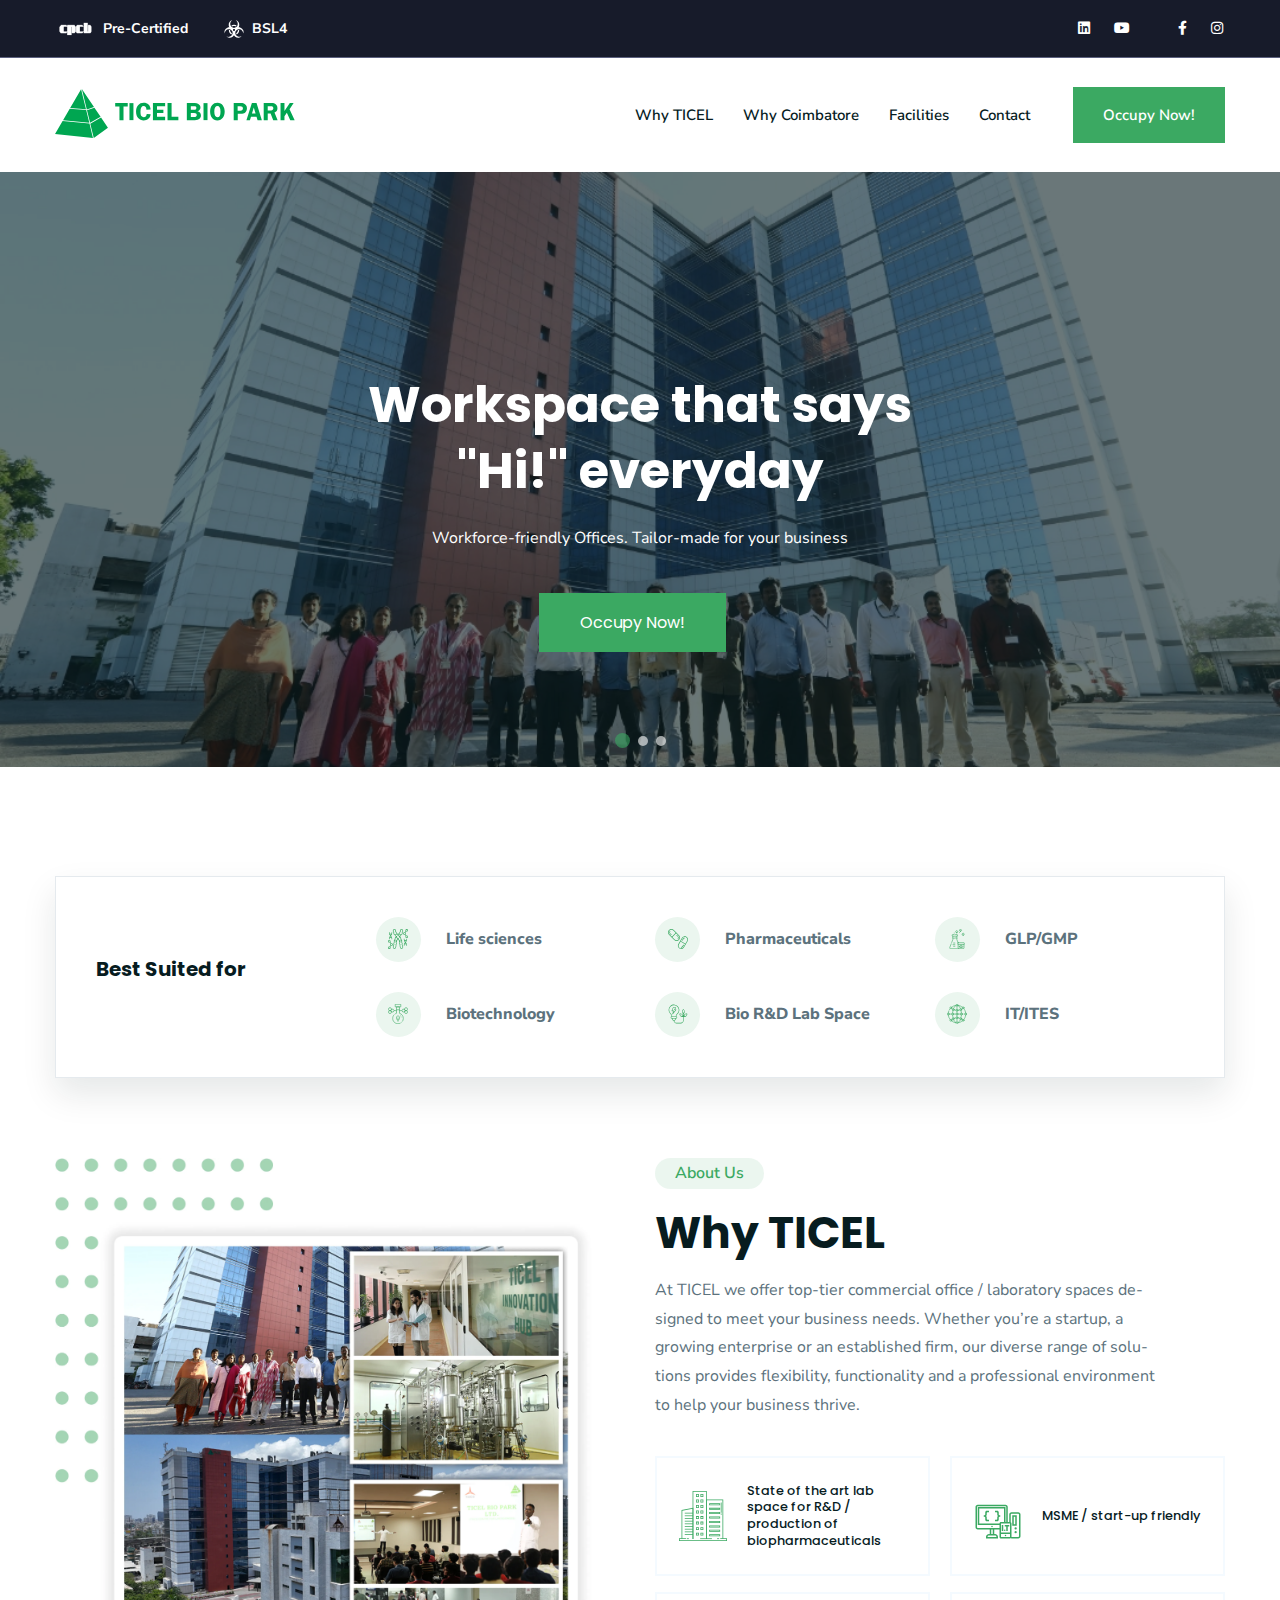
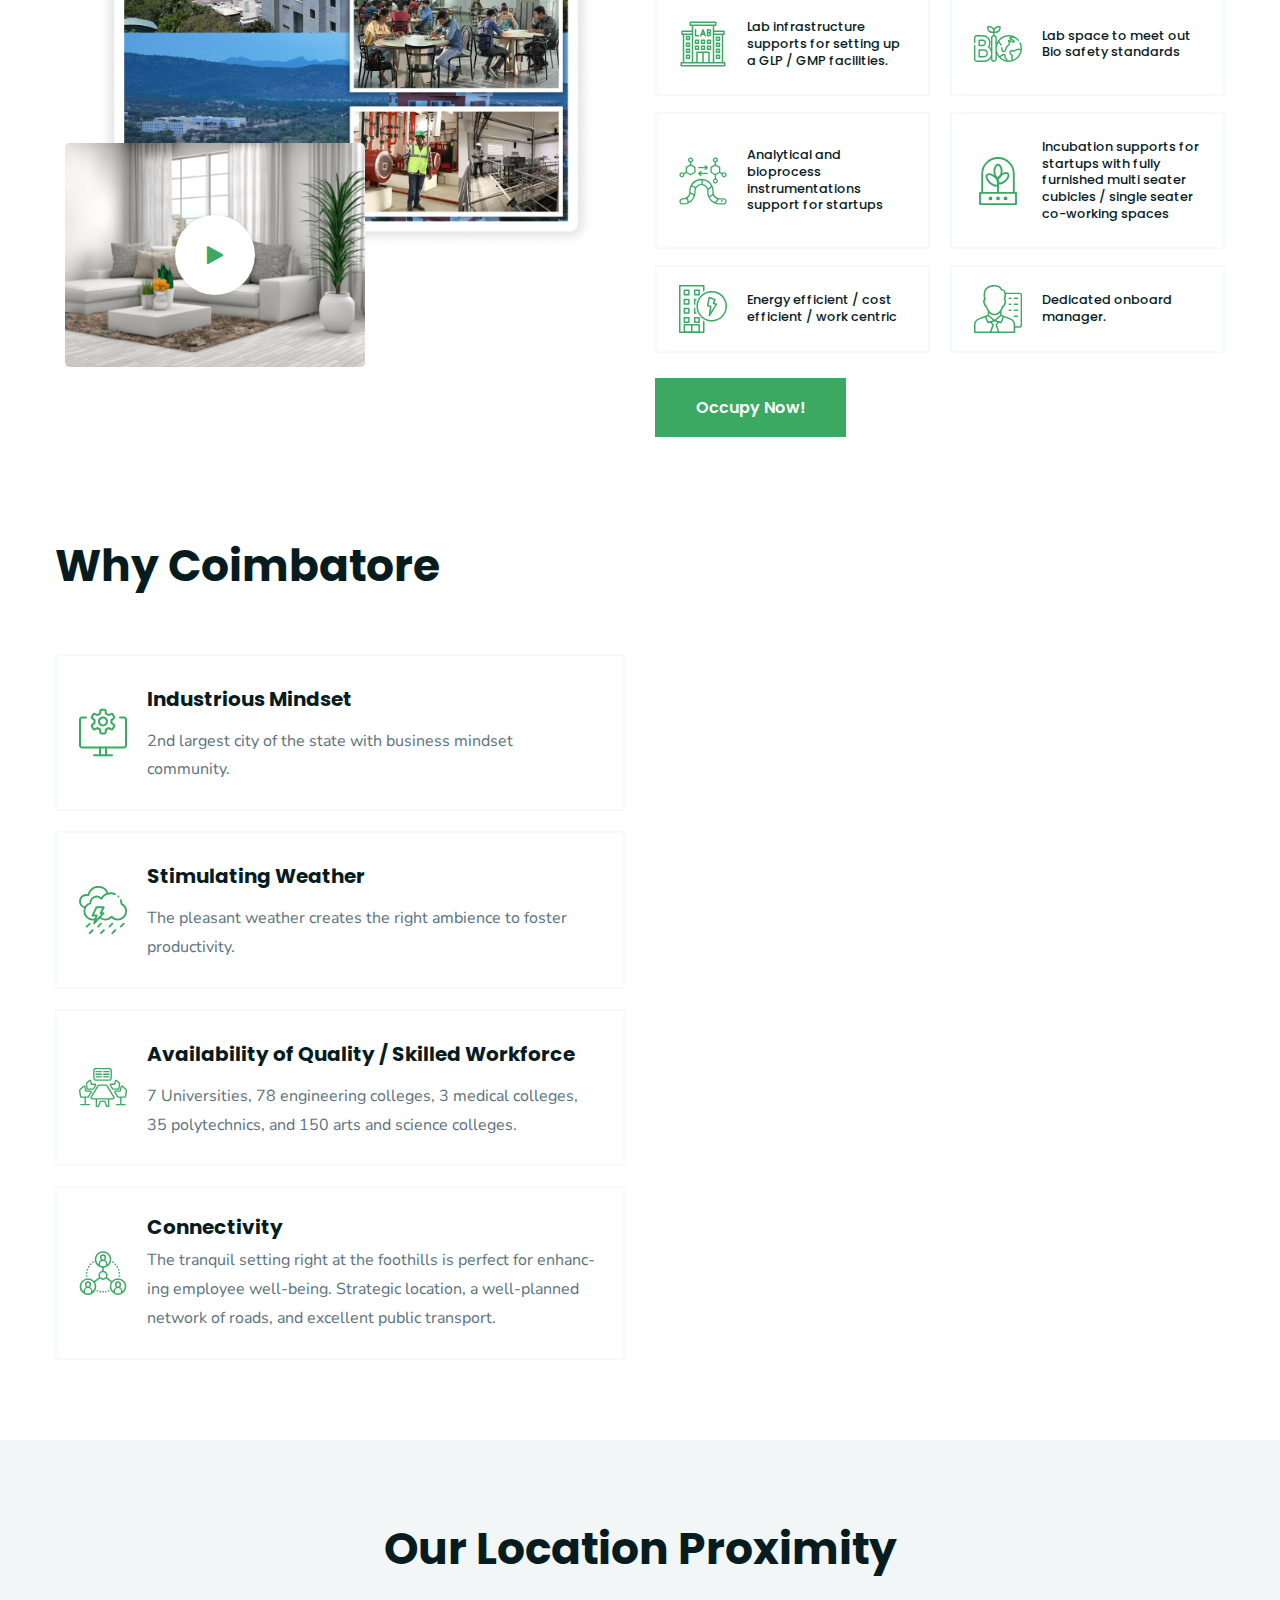
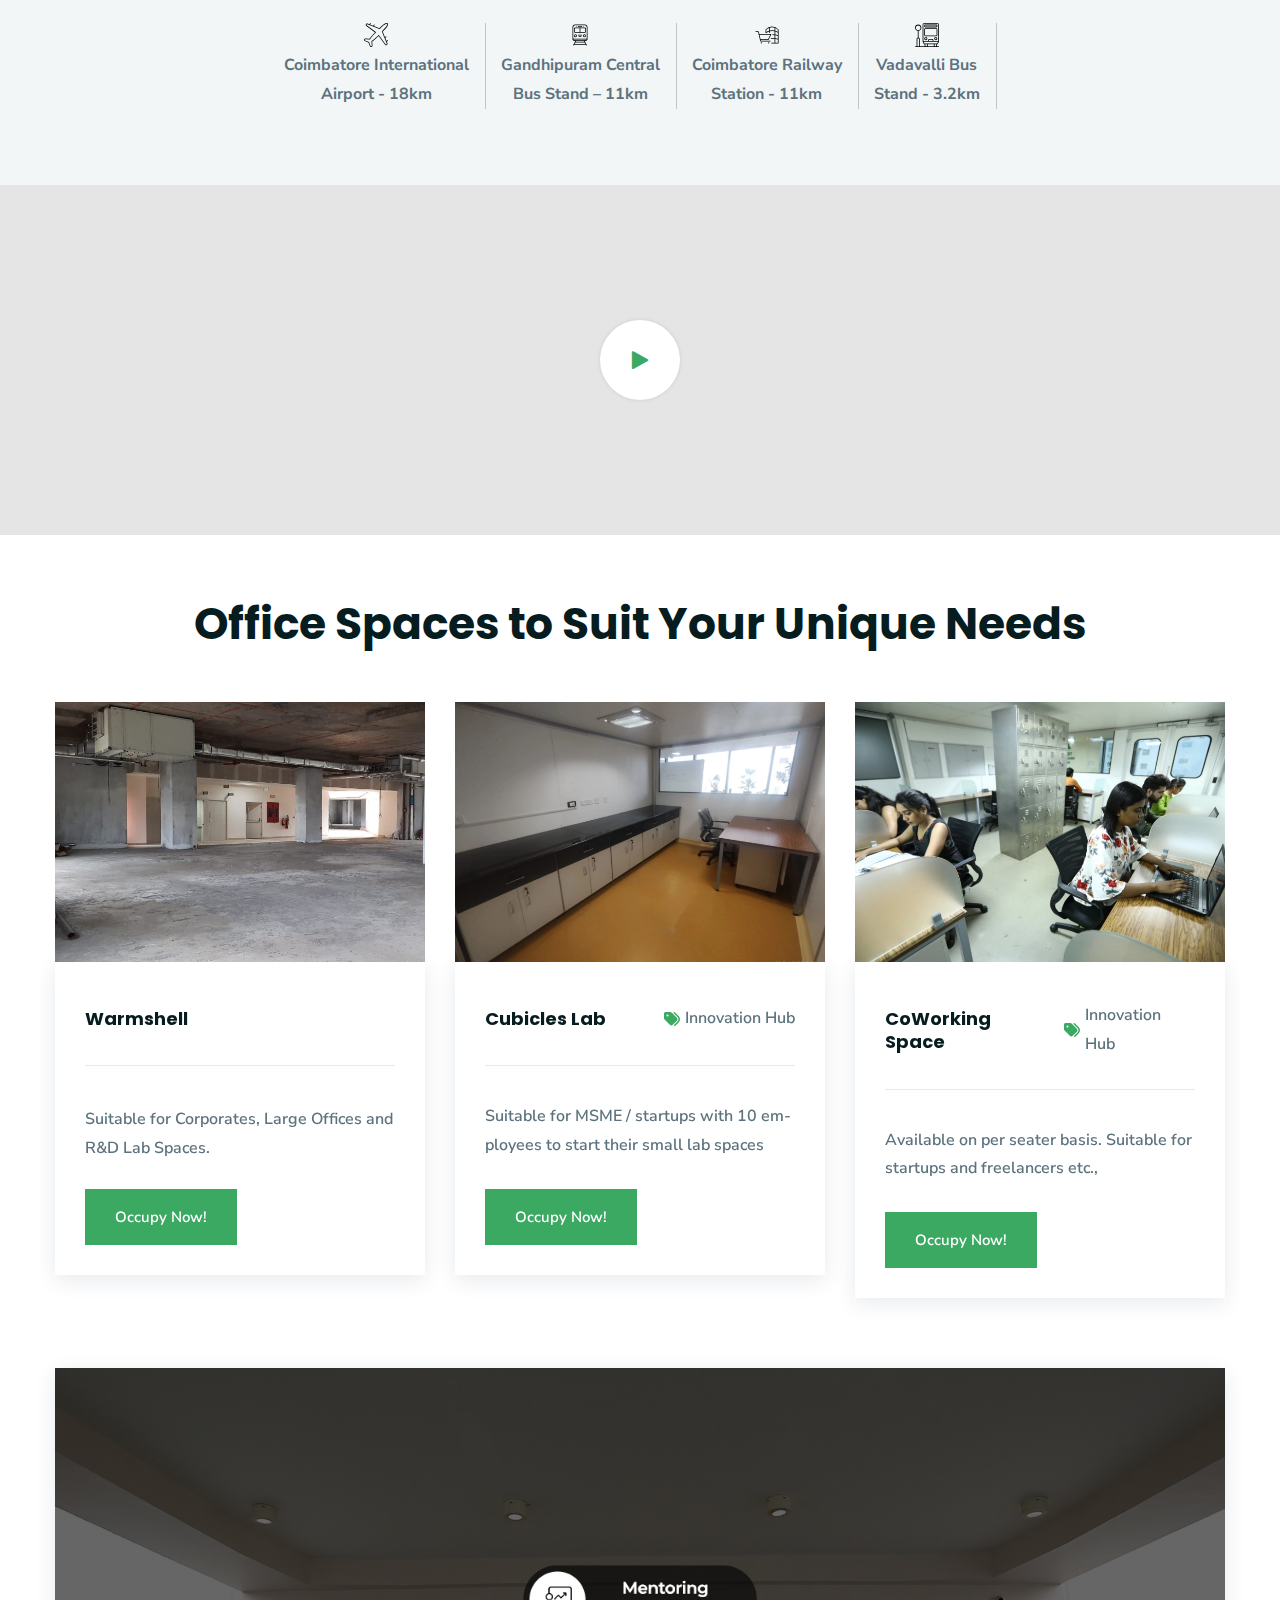
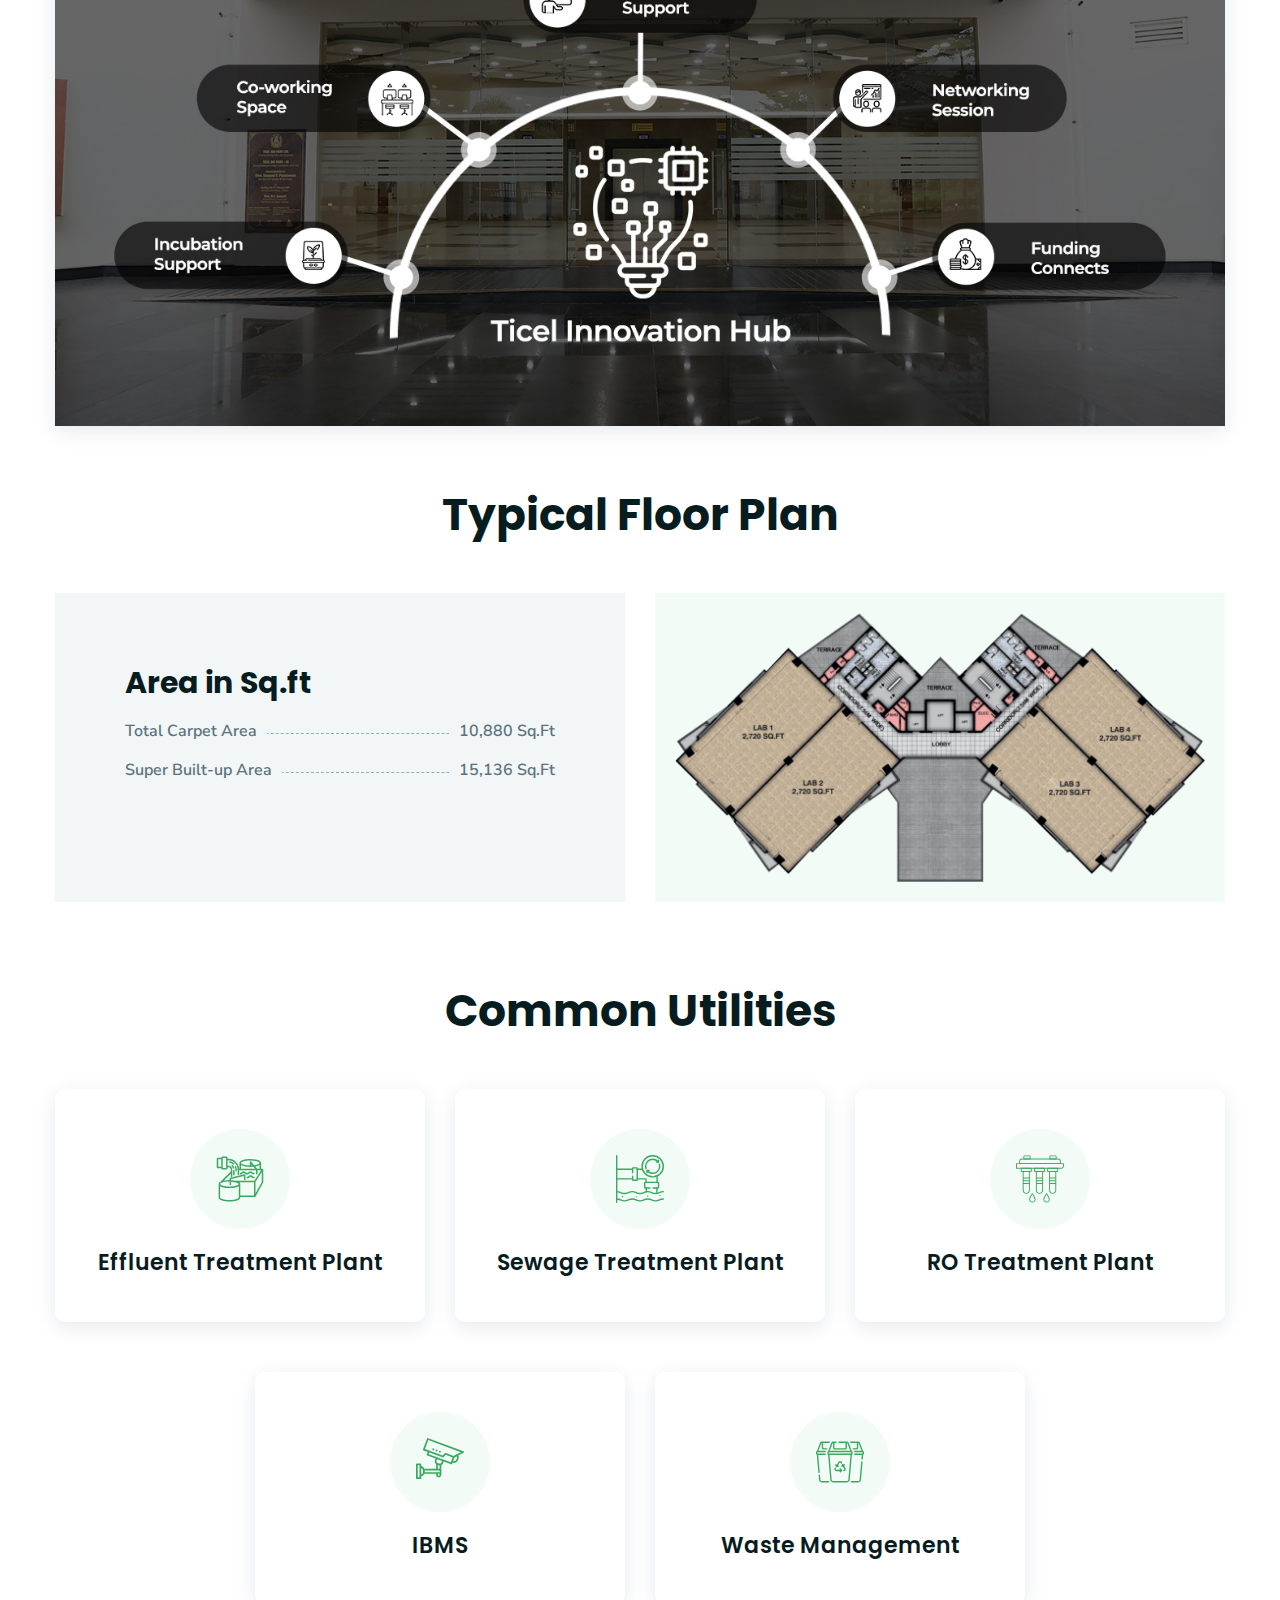
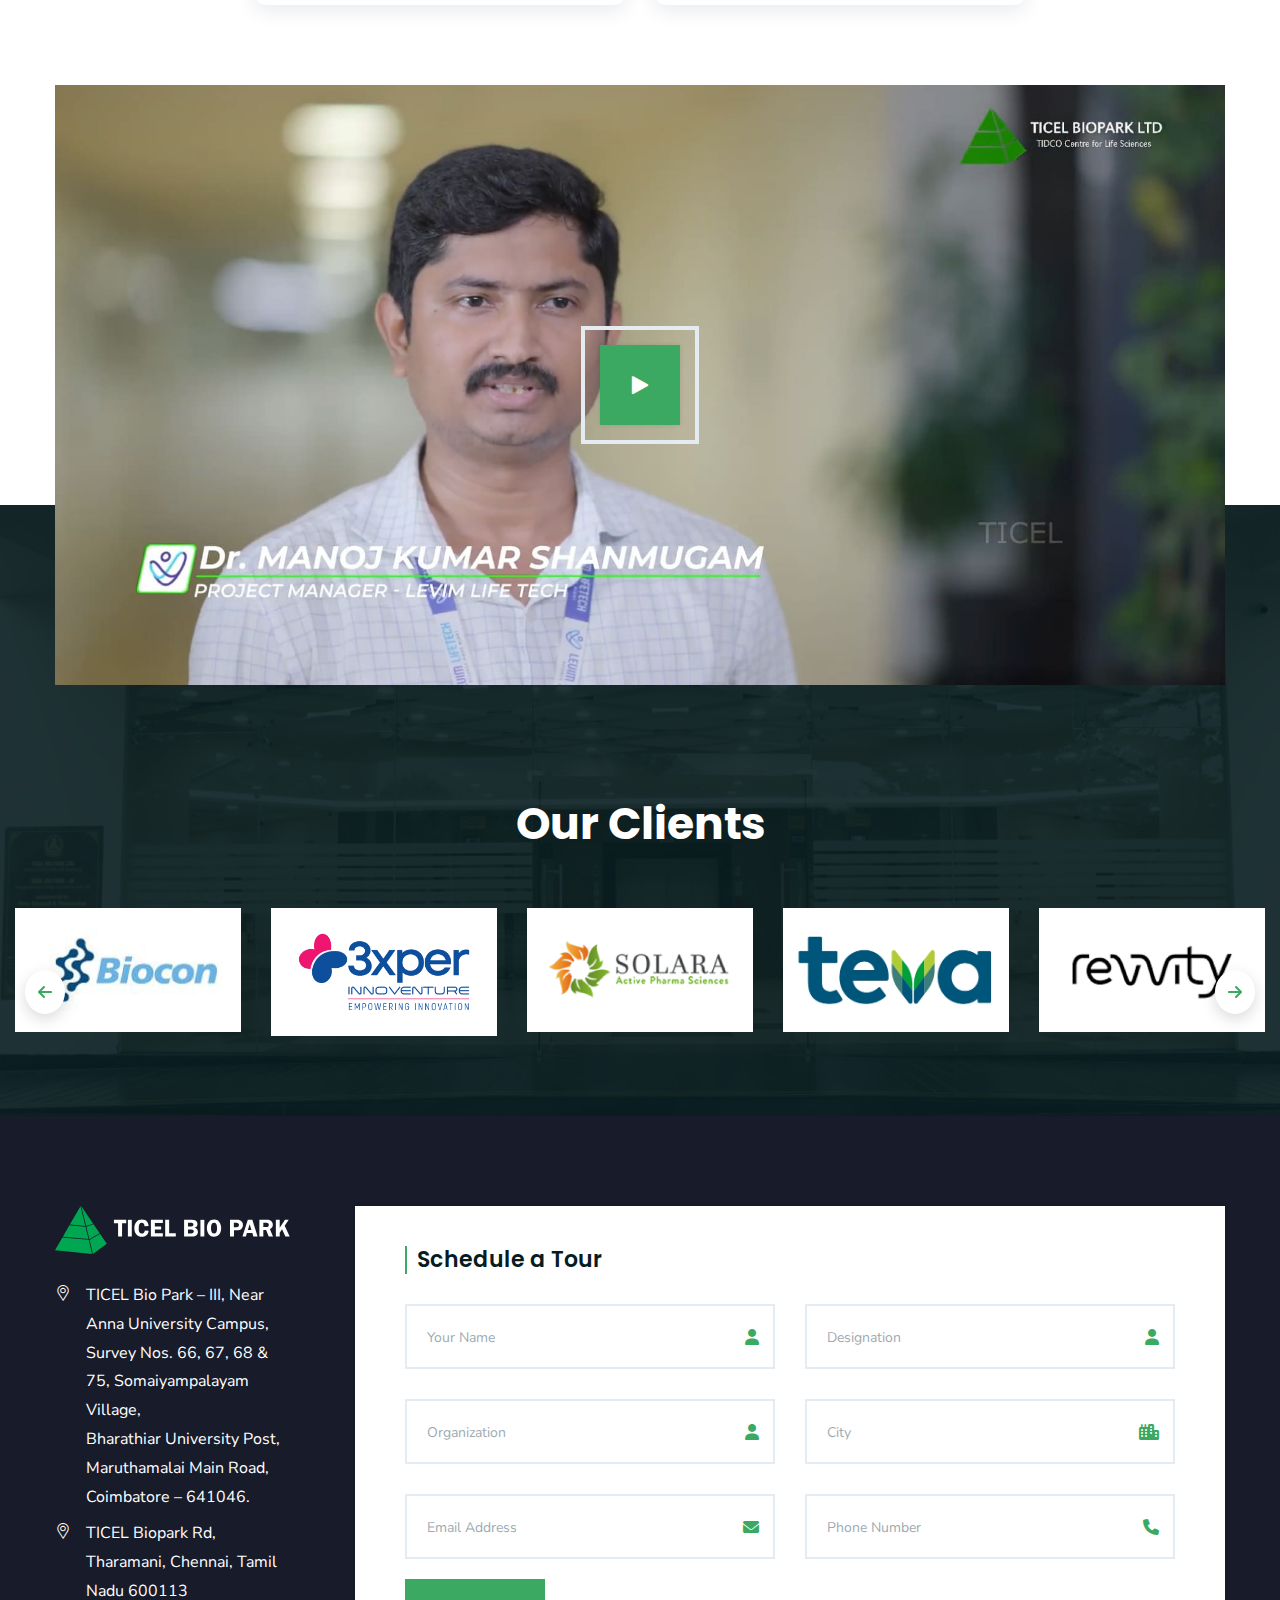
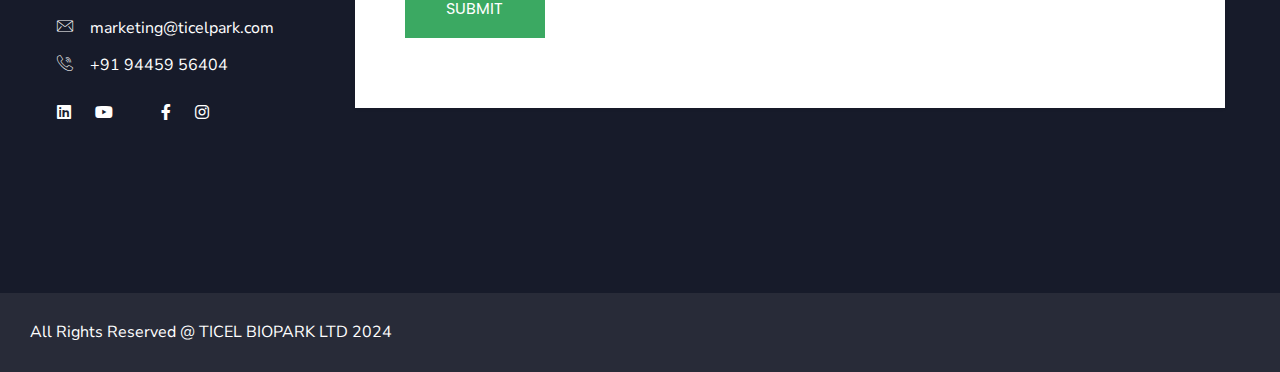
==== commit ed2b66b7: "Update: Office Space Content" ====
--- a/index.html
+++ b/index.html
@@ -697,7 +697,7 @@
                                                 <ul class="flex  flex-col ">
                                                     <li class="text-xs md:text-sm font-semibold">
                                                         <p class="leading-1.8 warmshell-pd flex gap-5px items-center">
-                                                            Suitable for Corporates, Large Offices / R&D Lab Spaces.
+                                                            Suitable for Corporates, Large Offices and R&D Lab Spaces.
                                                         </p>
                                                     </li>
                                                     <li class="hidden warmshell-pd-b mt-4 xl:block">
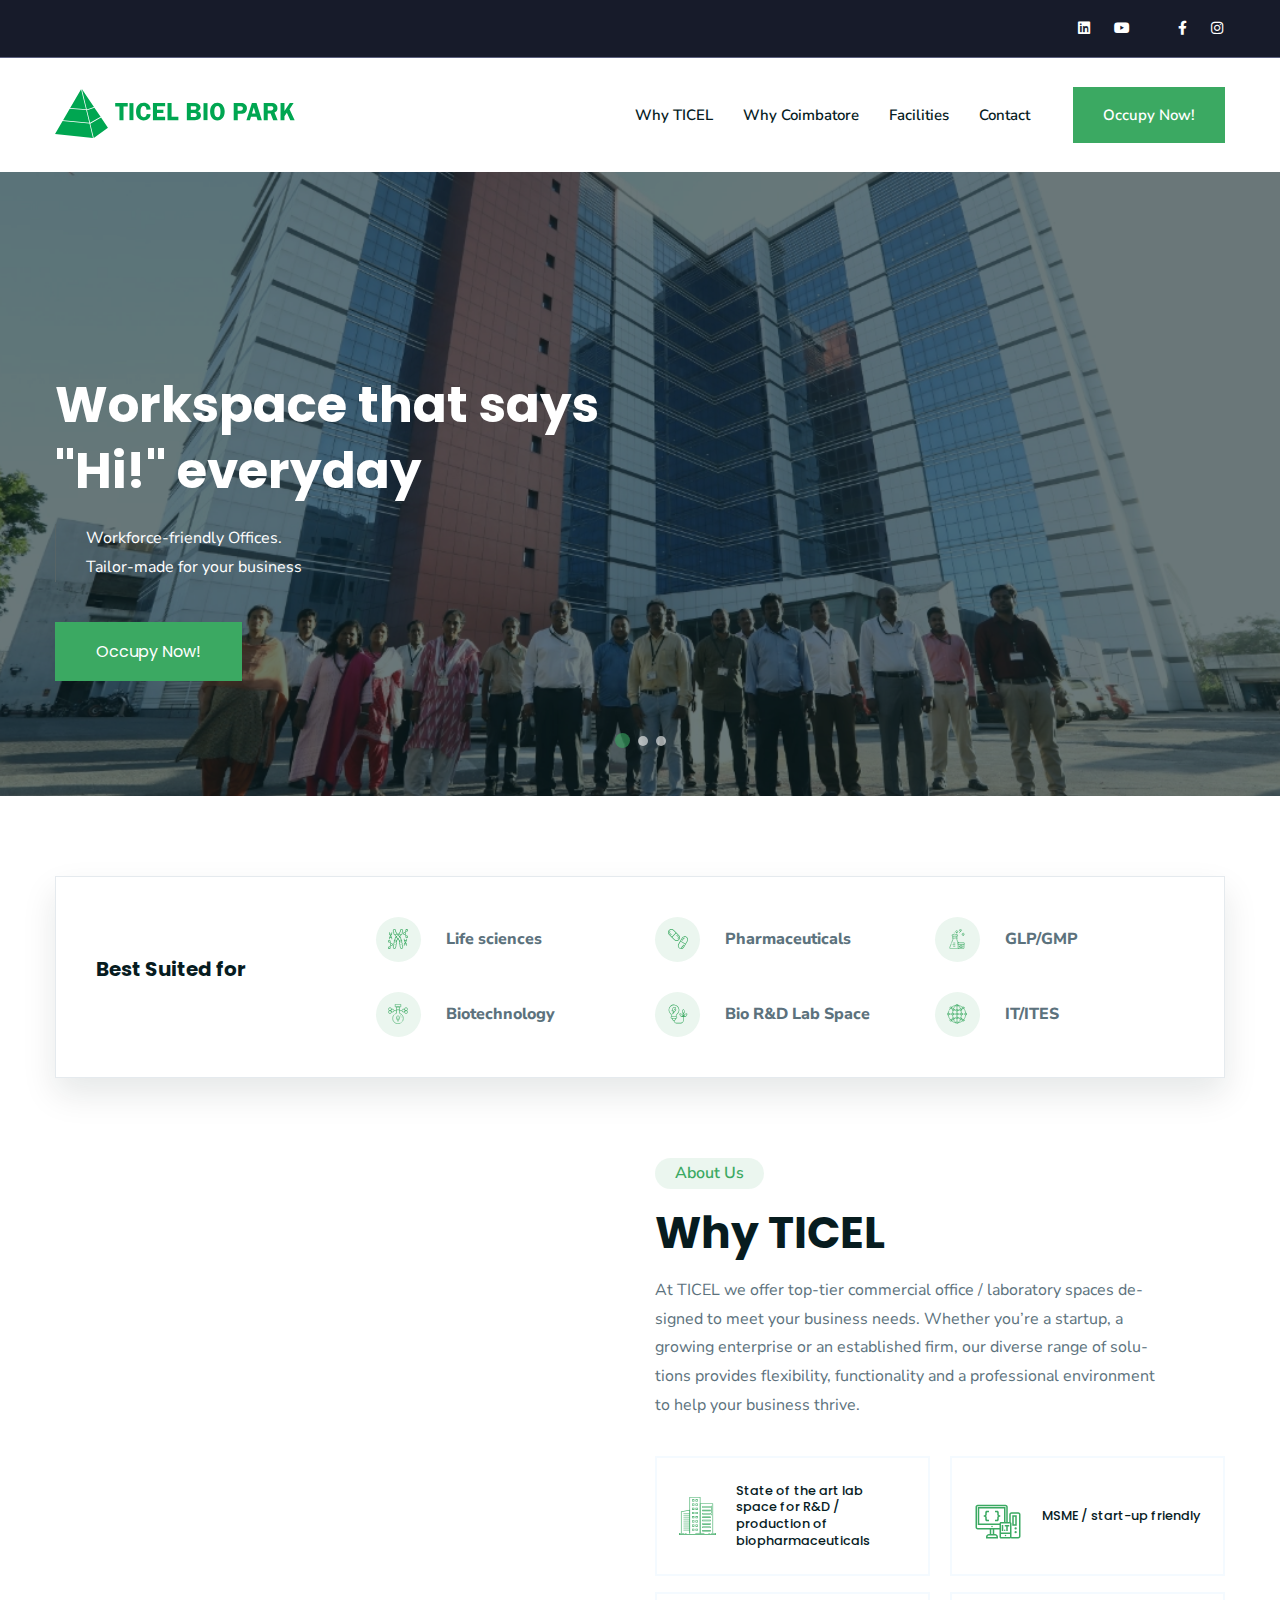
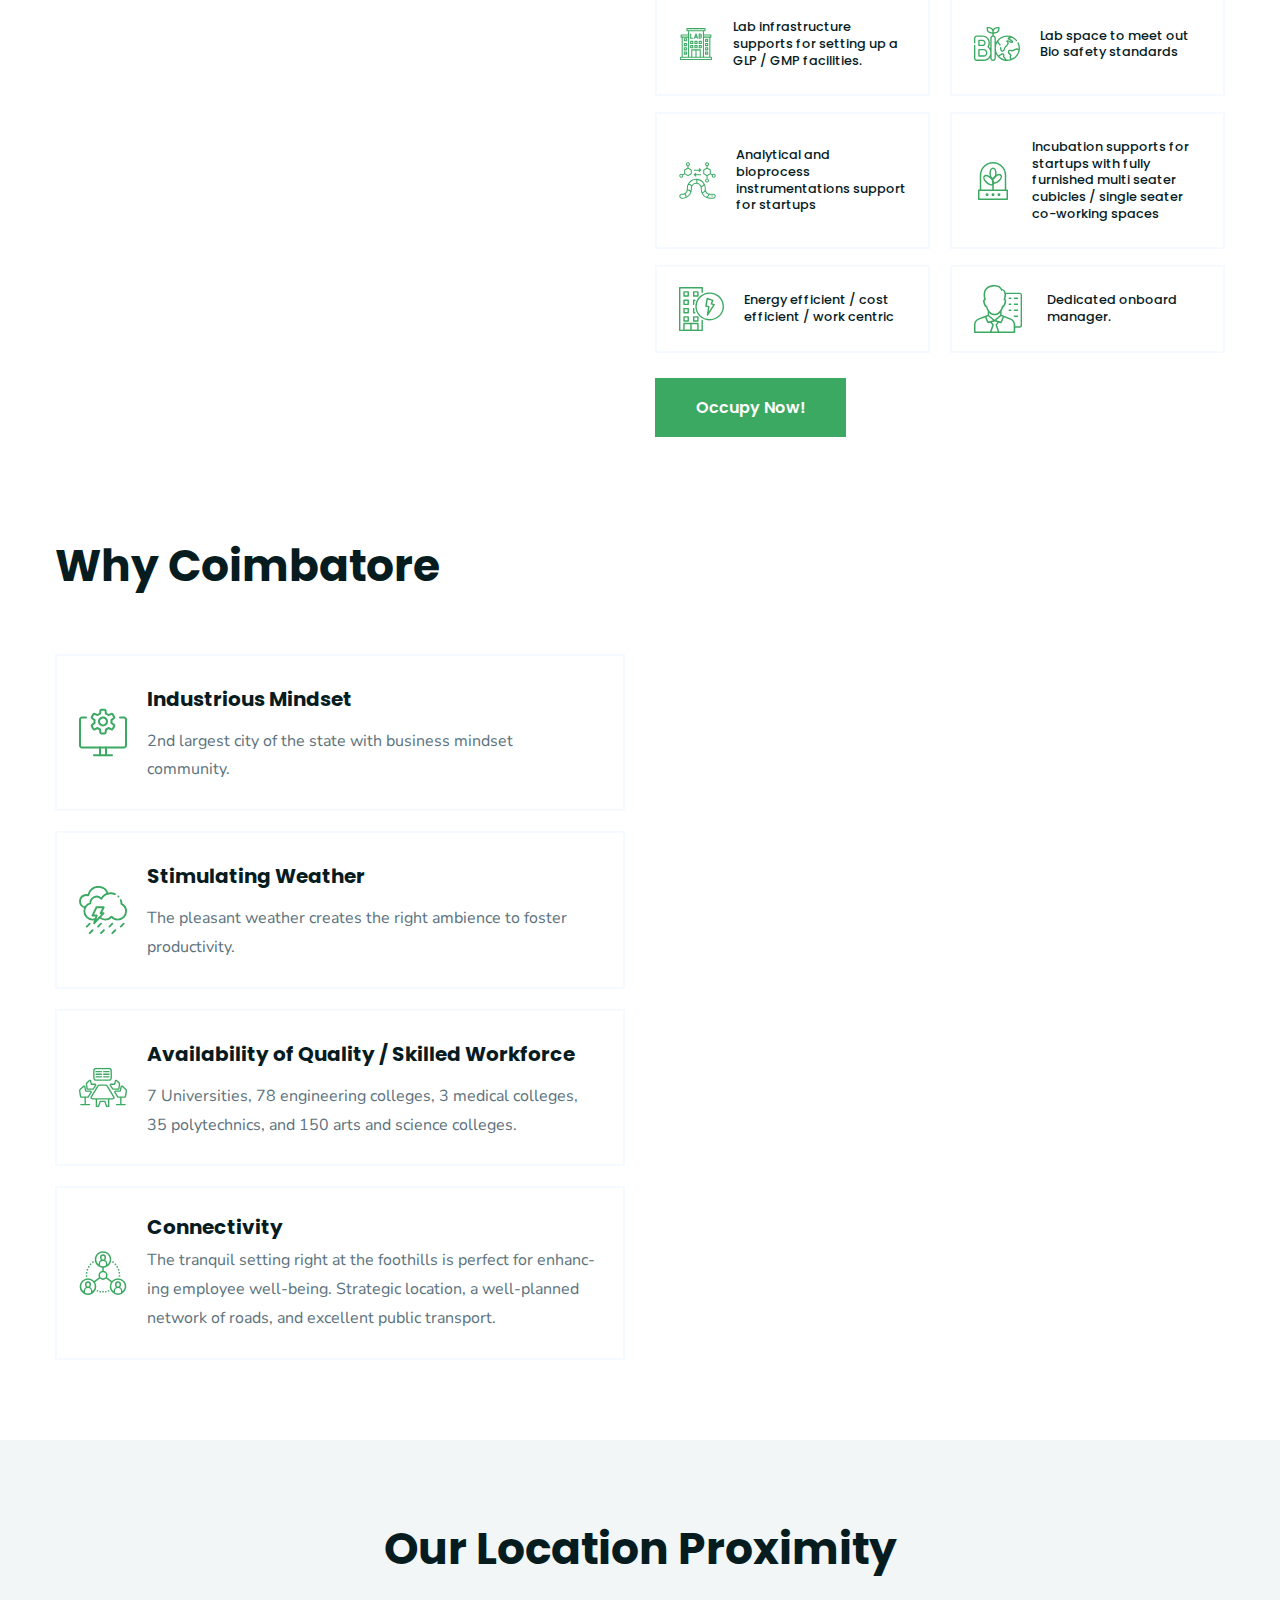
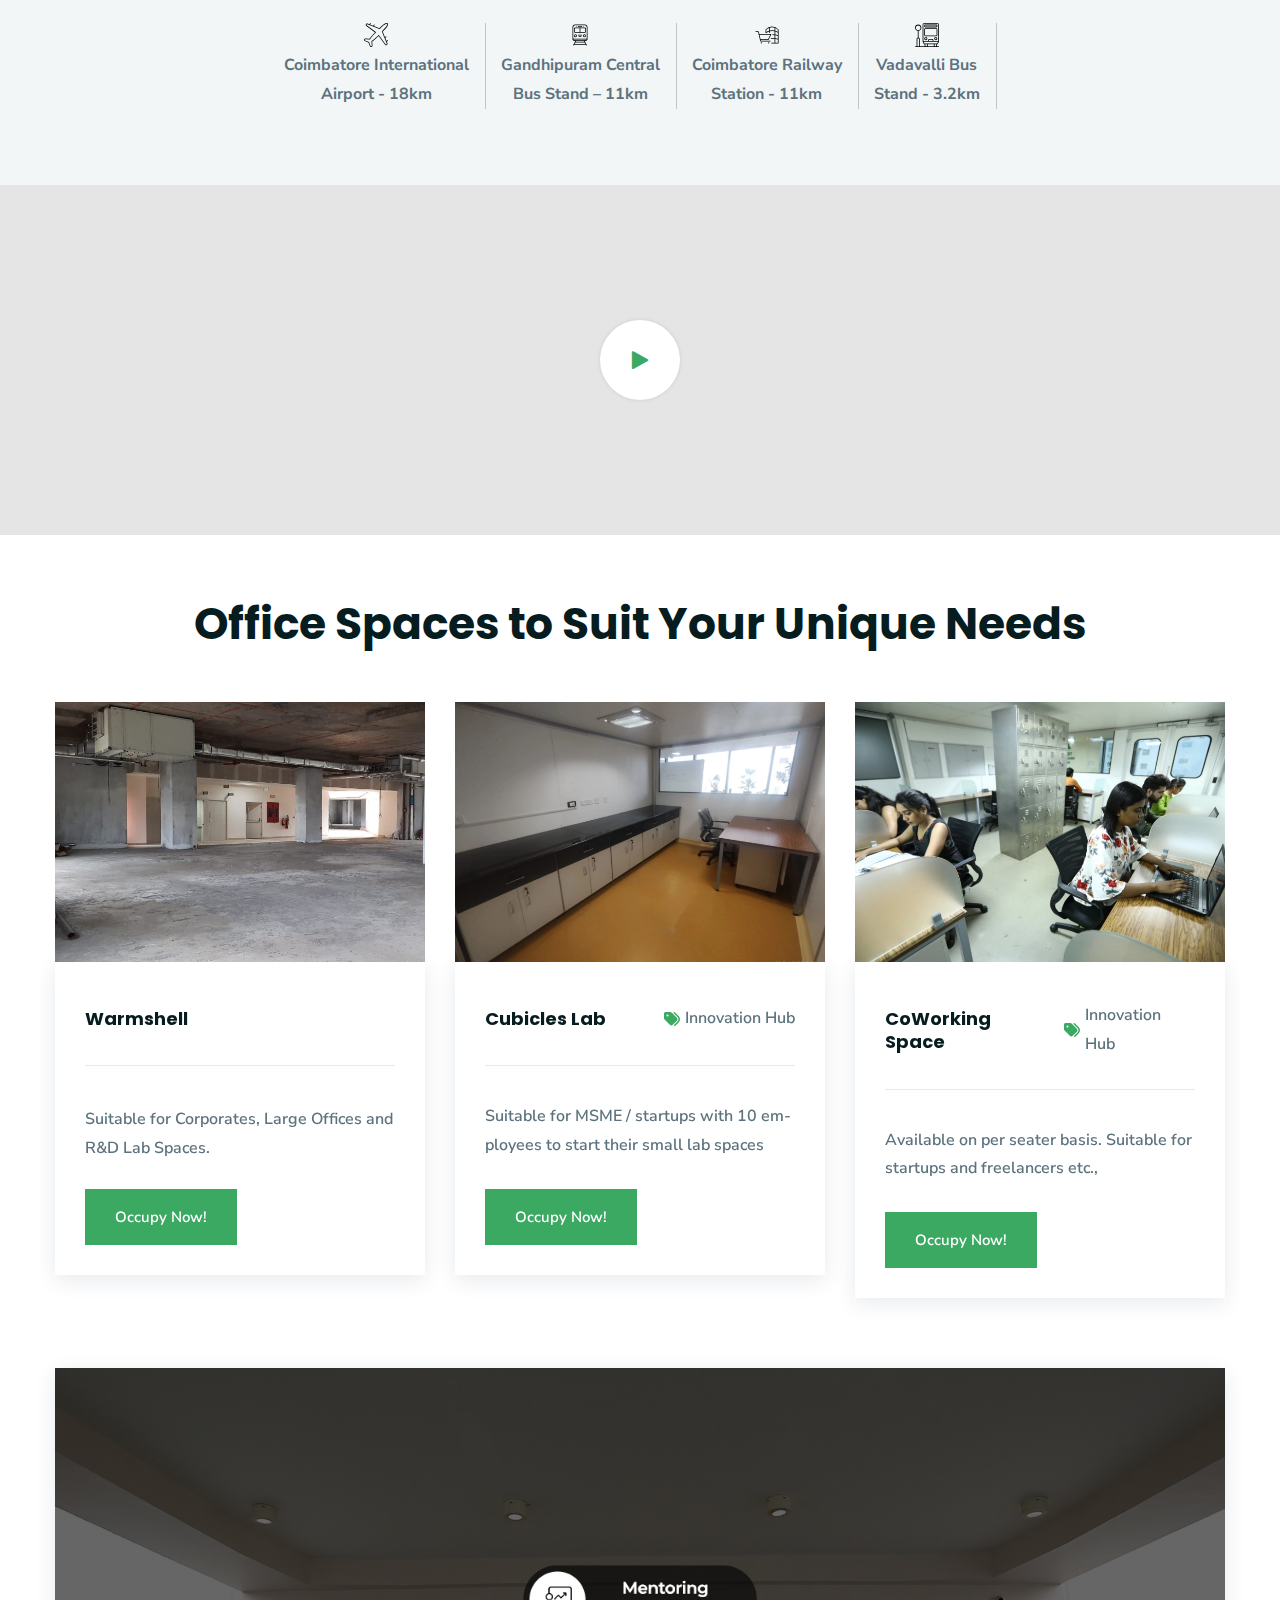
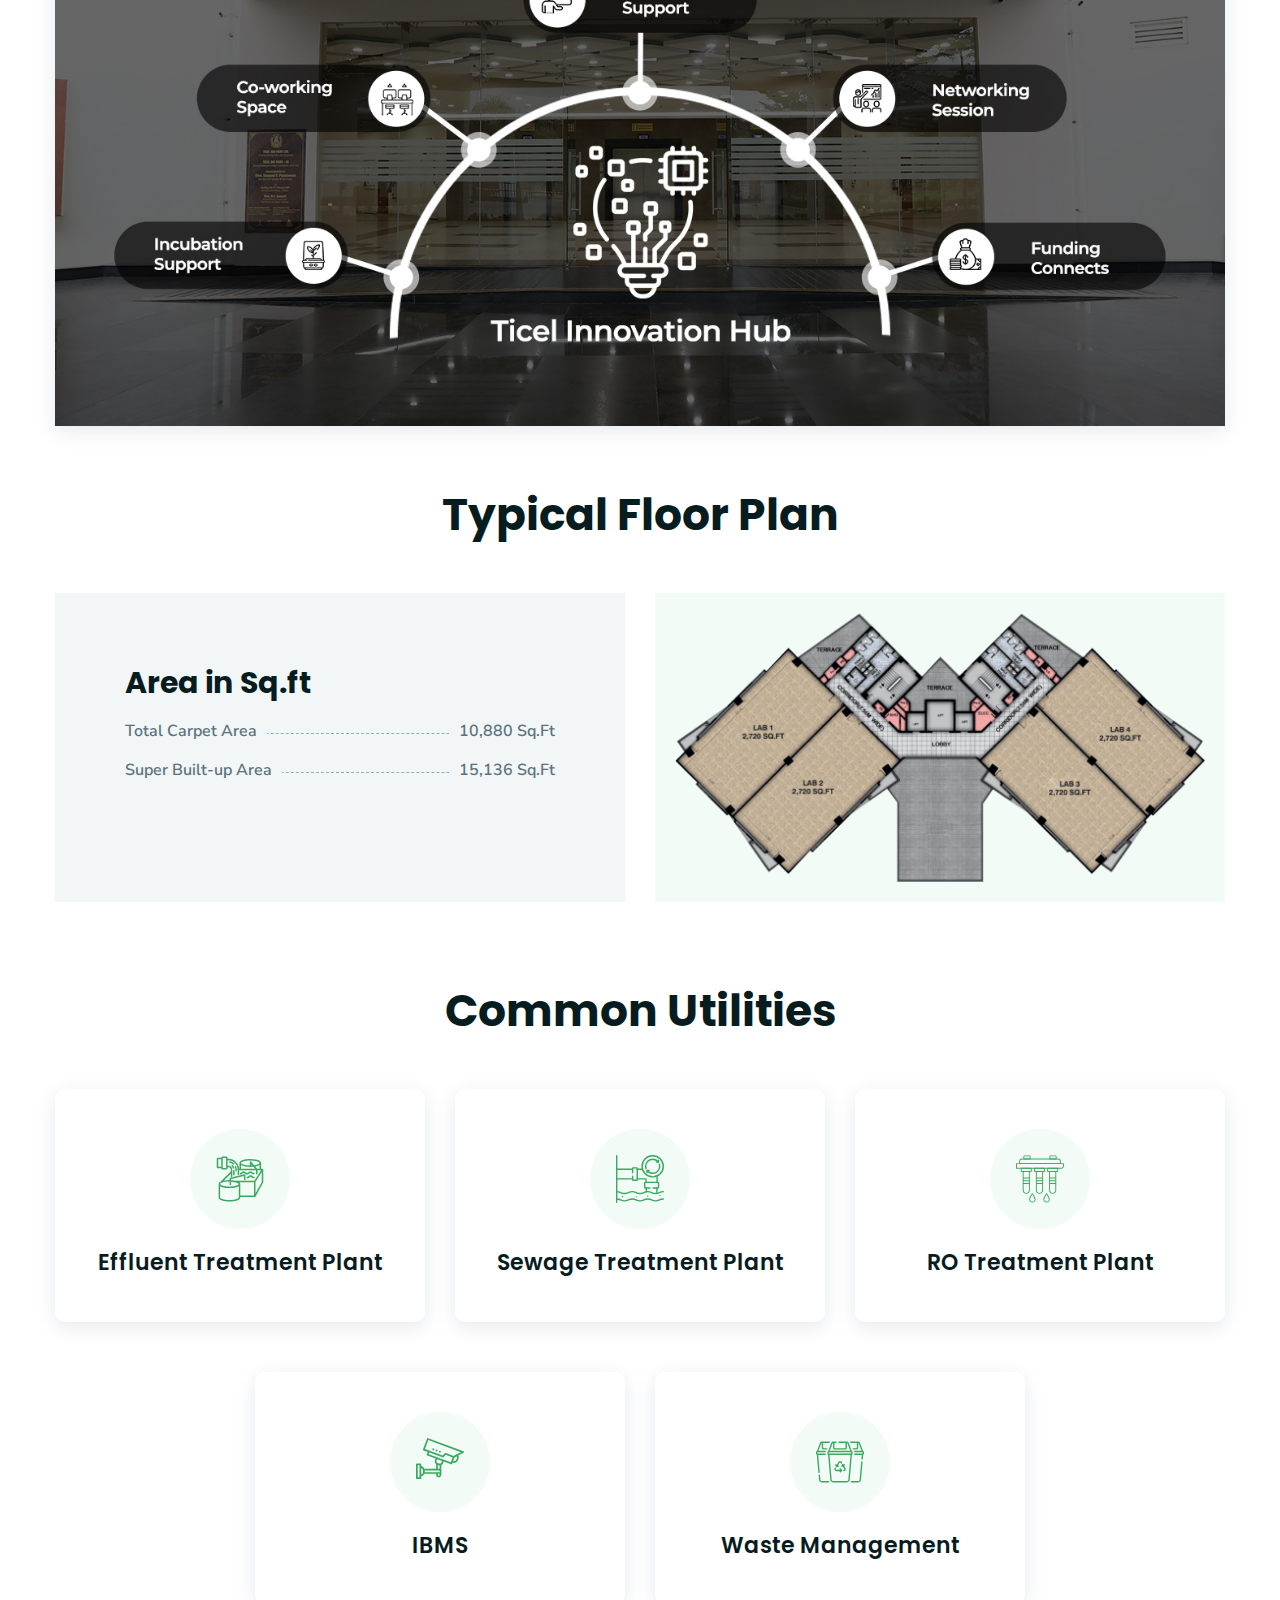
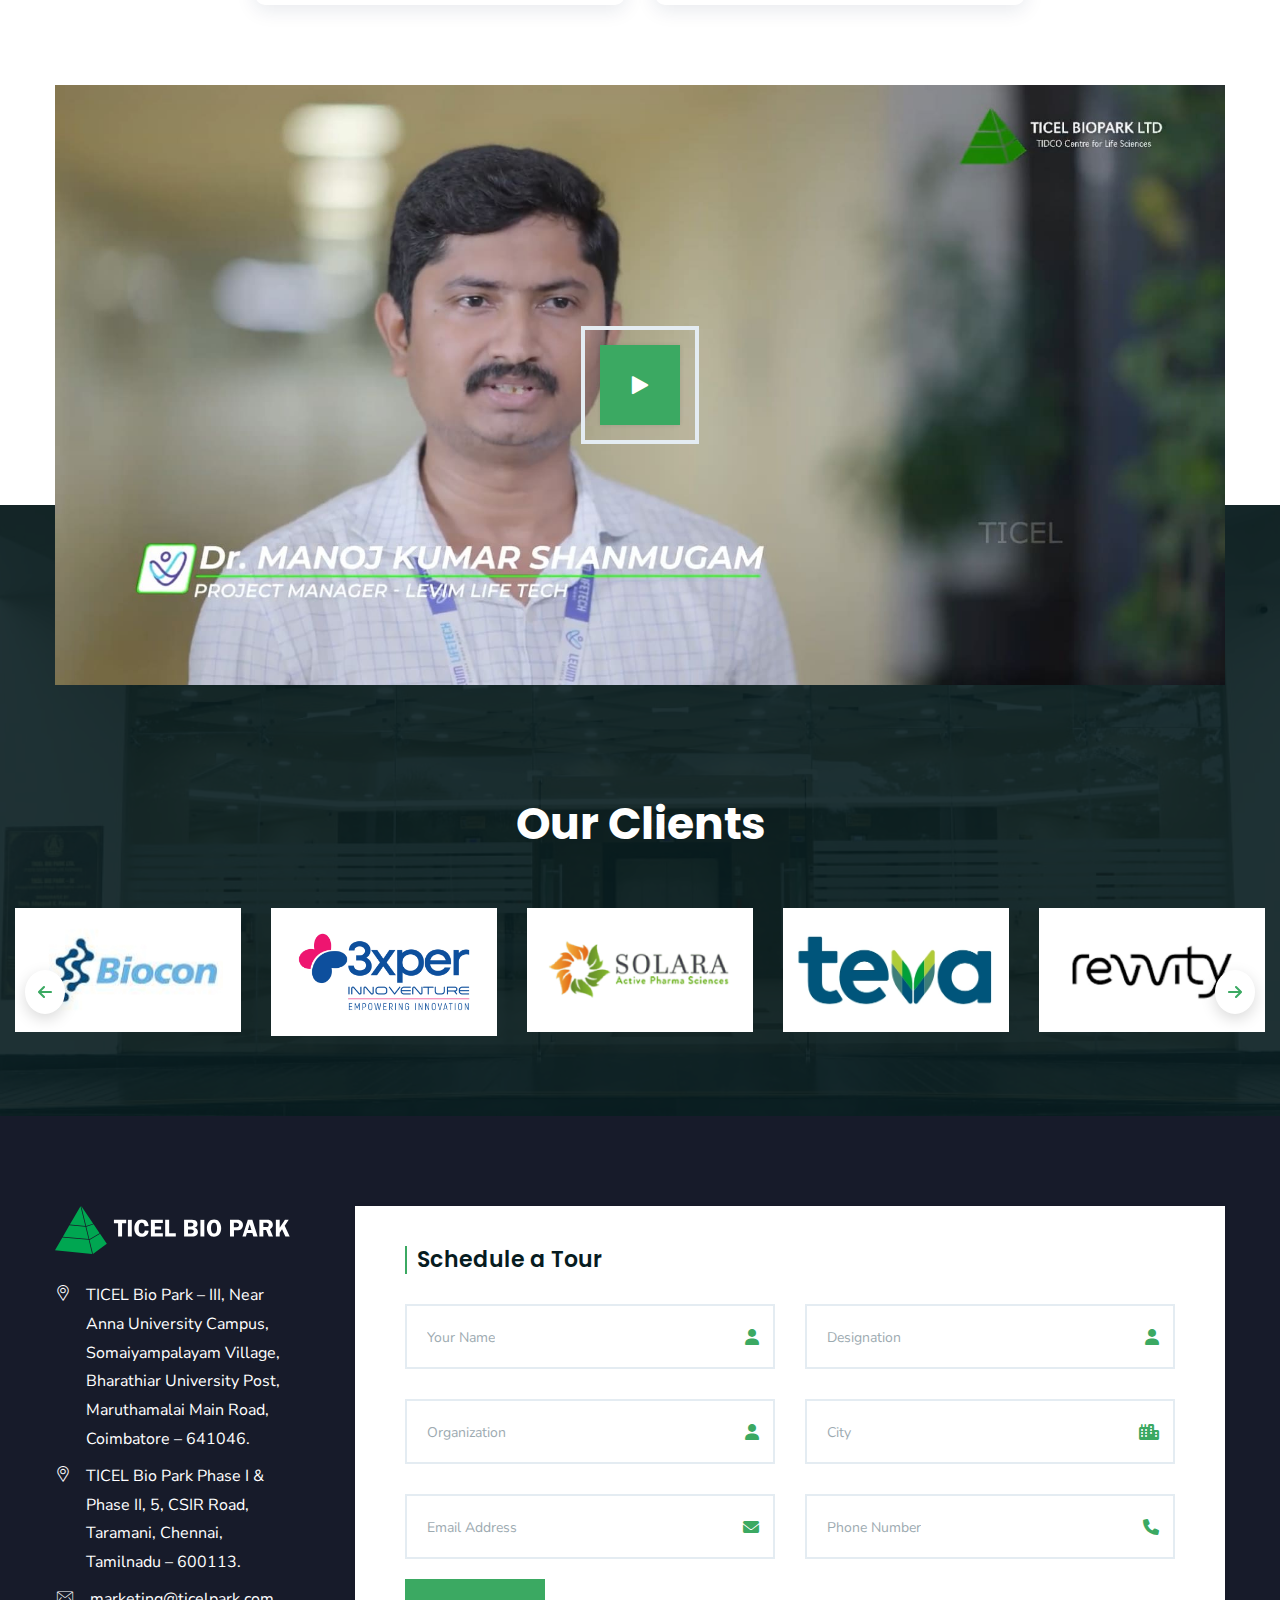
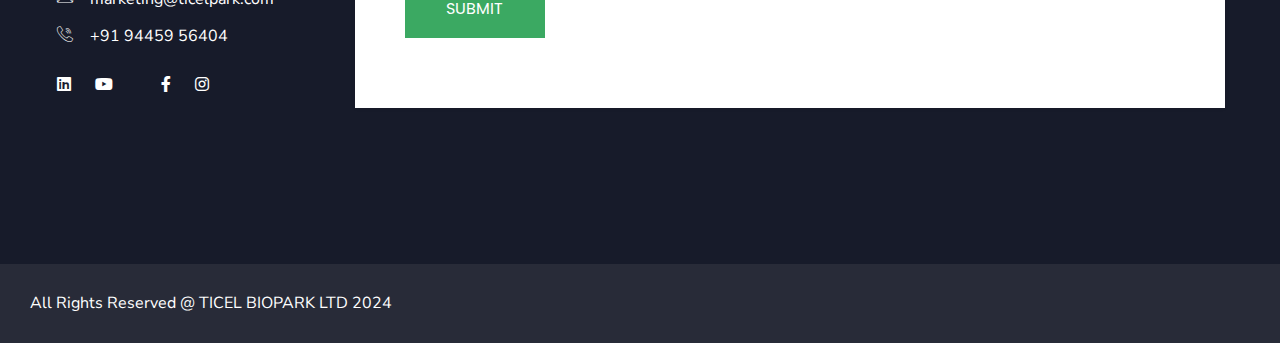
==== commit f620daa1: "Final Feedback" ====
--- a/index.html
+++ b/index.html
@@ -26,8 +26,8 @@
     <header>
         <div class="bg-section-bg-2 border-b border-border-color-3">
             <div class="container text-white text-13px md:text-sm font-bold">
-                <div class="flex justify-center md:justify-between items-center flex-wrap md:flex-nowrap">
-                    <div class="flex justify-center md:block pt-2 md:pt-0">
+                <div class="flex justify-end md:justify-end items-center flex-wrap md:flex-nowrap">
+                    <!-- <div class="flex justify-center md:block pt-2 md:pt-0">
                         <ul class="basis-full md:basis-auto flex gap-6 lg:gap-9 items-center">
                             <li>
                                 <div class="topbar-icon hover:text-secondary-color">
@@ -37,11 +37,11 @@
                             <li>
                                 <div class="topbar-icon hover:text-secondary-color">
                                     <img width="20px" src="./assets/img/icons/svg/biohazard-sign.svg">
-                                    <span>BSL4</span>
+                                    <span>BSL</span>
                                 </div>
                             </li>
                         </ul>
-                    </div>
+                    </div> -->
 
                     <div class="basis-full md:basis-auto flex justify-center md:block py-5px md:py-0">
                         <ul class="flex items-center gap-x-5 mb-4 mt-4">
@@ -219,24 +219,23 @@
                 <div class="hero-slider-container swiper-container relative">
                     <div class="swiper primary-slider home-3">
                         <div class="swiper-wrapper">
-                            <!-- Hero  1 -->
+                            <!-- Hero 1 -->
                             <div class="slide-1 swiper-slide relative z-0 pt-300px md:pt-50 pb-100px 4xl:h-screen 4xl:min-h-[800px] overflow-hidden flex flex-col justify-center bg-cover bg-center bg-no-repeat bg-[url('../img/slider/Pic1.jpg')]">
                                 <div class="absolute top-0 left-0 w-full h-full bg-overlay z-20"></div>
                                 <div class="container w-full relative z-xl">
                                     <div class="">
                                         <!-- banner Left -->
 
-                                        <div class="slide-animation flex flex-col justify-center items-center text-center">
-
+                                        <div class="slide-animation flex flex-col justify-center items-start text-start">
                                             <h1 class="text-3xl md:text-40px lg:text-50px 4xl:text-65px text-white leading-30px md:leading-10 lg:leading-50px 4xl:leading-65px font-bold mb-5 animated">
                                                 <span class="leading-30px md:leading-10 lg:leading-50px 4xl:leading-65px">
                                                     Workspace that says <br>
                                                     "Hi!" everyday
                                                 </span>
                                             </h1>
-                                            <p class="text-sm lg:text-base text-white mb-5 max-w-450px animated">
-                                                <span class="leading-25px lg:leading-1.8 tracking-wide">
-                                                    Workforce-friendly Offices.
+                                            <p class="text-sm lg:text-base mb-5 max-w-450px pl-15px xl:pl-30px border-l border-border-color-14 animated text-white">
+                                                <span class="leading-25px lg:leading-1.8">
+                                                    Workforce-friendly Offices.<br/>
                                                     Tailor-made for your business
                                                 </span>
                                             </p>
@@ -251,6 +250,8 @@
                                     </div>
                                 </div>
                             </div>
+                             <!-- Hero 1 -->
+                            
                             <!-- Hero  2-->
                             <div class="slide-2 swiper-slide relative z-0 pt-300px md:pt-50 pb-100px 4xl:h-screen 4xl:min-h-[800px] overflow-hidden flex flex-col justify-center bg-cover bg-center bg-no-repeat bg-[url('../img/slider/Pic2.jpg')]">
                                 <div class="absolute top-0 left-0 w-full h-full bg-overlay z-20"></div>
@@ -299,7 +300,7 @@
                                             <p class="text-sm lg:text-base mb-5 max-w-450px pl-15px xl:pl-30px border-l border-border-color-14 animated text-white">
                                                 <span class="leading-25px lg:leading-1.8">
                                                     PCB Pre-certified. Customisable upto
-                                                    BSL4 Safety Standards.
+                                                    BSL Safety Standards.
                                                 </span>
                                             </p>
                                             <div class="mt-5 lg:mt-5 mb-30px xl:mb-0 animated">
@@ -400,8 +401,8 @@
                 <div class="grid grid-cols-1 lg:grid-cols-2 lg:gap-30px">
                     <!-- about left -->
                     <div class="lg:mr-30px relative mb-10 lg:mb-0">
-                        <img src="./assets/img/others/about.webp" alt="" class="max-w-full">
-                        <div class="absolute left-[10px] bottom-[70px] w-150px md:w-300px">
+                        <img src="./assets/img/others/about.png" alt="" class="max-w-full">
+                        <!-- <div class="absolute left-[10px] bottom-[70px] w-150px md:w-300px">
                             <div class="relative">
                                 <img src="./assets/img/others/8.png" alt="" class="w-full">
                                 <div class="absolute left-0 top-0 w-full h-full flex items-center justify-center">
@@ -410,7 +411,7 @@
                                     </a>
                                 </div>
                             </div>
-                        </div>
+                        </div> -->
                     </div>
                     <!-- about right -->
                     <div>
@@ -429,7 +430,7 @@
                         </div>
                         <ul class="grid grid-cols-1 md:grid-cols-2 md:grid-rows-9 gap-x-5 gap-y-4 pt-4">
                             <li class="text-sm py-10px items-center lg:text-base flex px-22px  border-2 border-border-color-15 before:w-1 before:h-0 before:bg-secondary-color relative before:absolute before:left-0 before:top-1/2 before:-translate-y-1/2 before:opacity-0 before:transition-all before:duration-300 transition-all duration-300 hover:shadow-box-shadow-1 hover:before:h-4/5 hover:before:opacity-100">
-                                <img class="mr-5" width="48px" src="./assets/img/icons/svg/State-of-Art.svg">
+                                <a class="mr-5" href="https://ticelbiopark.com/pages.php?page_id=OQ=="><img  width="102px" src="./assets/img/icons/svg/State-of-Art.svg"></a>
                                 <div class="about-list-block">
                                     <h5 class="text-17px md:text-lg lg:text-xl font-bold text-heading-color ">
                                         <h4 class="ticel-li-2 leading-1.3 md:leading-1.3 lg:leading-1.3">
@@ -439,7 +440,7 @@
                             </li>
 
                             <li class="text-sm py-10px items-center lg:text-base flex px-22px  border-2 border-border-color-15 before:w-1 before:h-0 before:bg-secondary-color relative before:absolute before:left-0 before:top-1/2 before:-translate-y-1/2 before:opacity-0 before:transition-all before:duration-300 transition-all duration-300 hover:shadow-box-shadow-1 hover:before:h-4/5 hover:before:opacity-100">
-                                <img class="mr-5" width="48px" src="./assets/img/icons/computer-business.svg">
+                                <a href="https://ticelbiopark.com/pages.php?page_id=OQ=="><img class="mr-5" width="48px" src="./assets/img/icons/computer-business.svg"></a>
                                 <div class="about-list-block">
                                     <h5 class="text-17px md:text-lg lg:text-xl font-bold text-heading-color ">
                                         <h4 class="ticel-li-2 leading-1.3 md:leading-1.3 lg:leading-1.3">
@@ -449,7 +450,7 @@
                             </li>
 
                             <li class="text-sm py-10px items-center lg:text-base flex px-22px  border-2 border-border-color-15 before:w-1 before:h-0 before:bg-secondary-color relative before:absolute before:left-0 before:top-1/2 before:-translate-y-1/2 before:opacity-0 before:transition-all before:duration-300 transition-all duration-300 hover:shadow-box-shadow-1 hover:before:h-4/5 hover:before:opacity-100">
-                                <img class="mr-5" width="48px" src="./assets/img/icons/svg/medical-lab.svg">
+                                <a class="mr-5" href="https://ticelbiopark.com/pages.php?page_id=OQ=="><img width="82px" src="./assets/img/icons/svg/medical-lab.svg"></a>
                                 <div class="about-list-block">
                                     <h5 class="text-17px md:text-lg lg:text-xl font-bold text-heading-color ">
                                         <h4 class="ticel-li-2 leading-1.3 md:leading-1.3 lg:leading-1.3">
@@ -458,10 +459,8 @@
                                 </div>
                             </li>
 
-                            
-
                             <li class="text-sm py-10px items-center lg:text-base flex px-22px  border-2 border-border-color-15 before:w-1 before:h-0 before:bg-secondary-color relative before:absolute before:left-0 before:top-1/2 before:-translate-y-1/2 before:opacity-0 before:transition-all before:duration-300 transition-all duration-300 hover:shadow-box-shadow-1 hover:before:h-4/5 hover:before:opacity-100">
-                                <img class="mr-5" width="48px" src="./assets/img/icons/svg/Customisable-upto-BSL4.svg">
+                                <a class="mr-5" href="https://ticelbiopark.com/pages.php?page_id=OQ=="><img width="82px" src="./assets/img/icons/svg/Customisable-upto-BSL4.svg"></a>
                                 <div class="about-list-block">
                                     <h5 class="text-17px  md:text-lg lg:text-xl font-bold text-heading-color ">
                                         <h4 class="leading-1.3 ticel-li-2 md:leading-1.3 lg:leading-1.3">
@@ -471,7 +470,7 @@
                             </li>
 
                             <li class="text-sm py-10px items-center lg:text-base flex px-22px  border-2 border-border-color-15 before:w-1 before:h-0 before:bg-secondary-color relative before:absolute before:left-0 before:top-1/2 before:-translate-y-1/2 before:opacity-0 before:transition-all before:duration-300 transition-all duration-300 hover:shadow-box-shadow-1 hover:before:h-4/5 hover:before:opacity-100">
-                                <img class="mr-5" width="48px" src="./assets/img/icons/svg/bioreactor.svg">
+                                <a class="mr-5" href="https://ticelbiopark.com/pages.php?page_id=OQ=="><img width="92px" src="./assets/img/icons/svg/bioreactor.svg"></a>
                                 <div class="about-list-block">
                                     <h5 class="text-17px  md:text-lg lg:text-xl font-bold text-heading-color ">
                                         <h4 class="leading-1.3 ticel-li-2 md:leading-1.3 lg:leading-1.3">
@@ -481,7 +480,7 @@
                             </li>
 
                             <li class="text-sm py-10px items-center lg:text-base flex px-22px  border-2 border-border-color-15 before:w-1 before:h-0 before:bg-secondary-color relative before:absolute before:left-0 before:top-1/2 before:-translate-y-1/2 before:opacity-0 before:transition-all before:duration-300 transition-all duration-300 hover:shadow-box-shadow-1 hover:before:h-4/5 hover:before:opacity-100">
-                                <img class="mr-5" width="48px" src="./assets/img/icons/svg/incubator.svg">
+                                <a class="mr-5" href="https://ticelbiopark.com/pages.php?page_id=OQ=="><img width="160px" src="./assets/img/icons/svg/incubator.svg"></a>
                                 <div class="about-list-block">
                                     <h5 class="text-17px  md:text-lg lg:text-xl font-bold text-heading-color ">
                                         <h4 class="leading-1.3 ticel-li-2 md:leading-1.3 lg:leading-1.3">
@@ -491,7 +490,7 @@
                             </li>
 
                             <li class="text-sm py-10px items-center lg:text-base flex px-22px  border-2 border-border-color-15 before:w-1 before:h-0 before:bg-secondary-color relative before:absolute before:left-0 before:top-1/2 before:-translate-y-1/2 before:opacity-0 before:transition-all before:duration-300 transition-all duration-300 hover:shadow-box-shadow-1 hover:before:h-4/5 hover:before:opacity-100">
-                                <img class="mr-5" width="48px" src="./assets/img/icons/svg/Energy-Effiecient.svg">
+                                <a class="mr-5" href="https://ticelbiopark.com/pages.php?page_id=OQ=="><img width="82px" src="./assets/img/icons/svg/Energy-Effiecient.svg"></a>
                                 <div class="about-list-block">
                                     <h5 class="text-17px  md:text-lg lg:text-xl font-bold text-heading-color ">
                                         <h4 class="leading-1.3 ticel-li-2 md:leading-1.3 lg:leading-1.3">
@@ -501,7 +500,7 @@
                             </li>
 
                             <li class="text-sm py-10px items-center lg:text-base flex px-22px  border-2 border-border-color-15 before:w-1 before:h-0 before:bg-secondary-color relative before:absolute before:left-0 before:top-1/2 before:-translate-y-1/2 before:opacity-0 before:transition-all before:duration-300 transition-all duration-300 hover:shadow-box-shadow-1 hover:before:h-4/5 hover:before:opacity-100">
-                                <img class="mr-5" width="48px" src="./assets/img/icons/svg/Dedicated-Onboard-Manager.svg">
+                                <a class="mr-5" href="https://ticelbiopark.com/pages.php?page_id=OQ=="><img class="mr-5" width="48px" src="./assets/img/icons/svg/Dedicated-Onboard-Manager.svg"></a>
                                 <div class="about-list-block">
                                     <h5 class="text-17px md:text-lg lg:text-xl font-bold text-heading-color ">
                                         <h4 class="leading-1.3 ticel-li-2 md:leading-1.3 lg:leading-1.3">
@@ -1083,7 +1082,7 @@
                                         <i class="icon-placeholder mr-15px mt-1"></i>
                                         <span>TICEL Bio Park &ndash; III, Near Anna University Campus,
                                             <br>
-                                            Survey Nos. 66, 67, 68 &amp; 75, Somaiyampalayam Village,
+                                            Somaiyampalayam Village,
                                             <br>
                                             Bharathiar University Post, Maruthamalai Main Road, Coimbatore &ndash; 641046.
                                             <br>
@@ -1094,7 +1093,7 @@
                                     
                                     <p class="leading-1.8 text-white flex">
                                         <i class="icon-placeholder mr-15px mt-1"></i>
-                                        <span>TICEL Biopark Rd, Tharamani, Chennai, Tamil Nadu 600113
+                                        <span>TICEL Bio Park Phase I & Phase II, 5, CSIR Road, Taramani, Chennai, Tamilnadu – 600113. 
                                         </span>
                                     </p>
                                 </li>
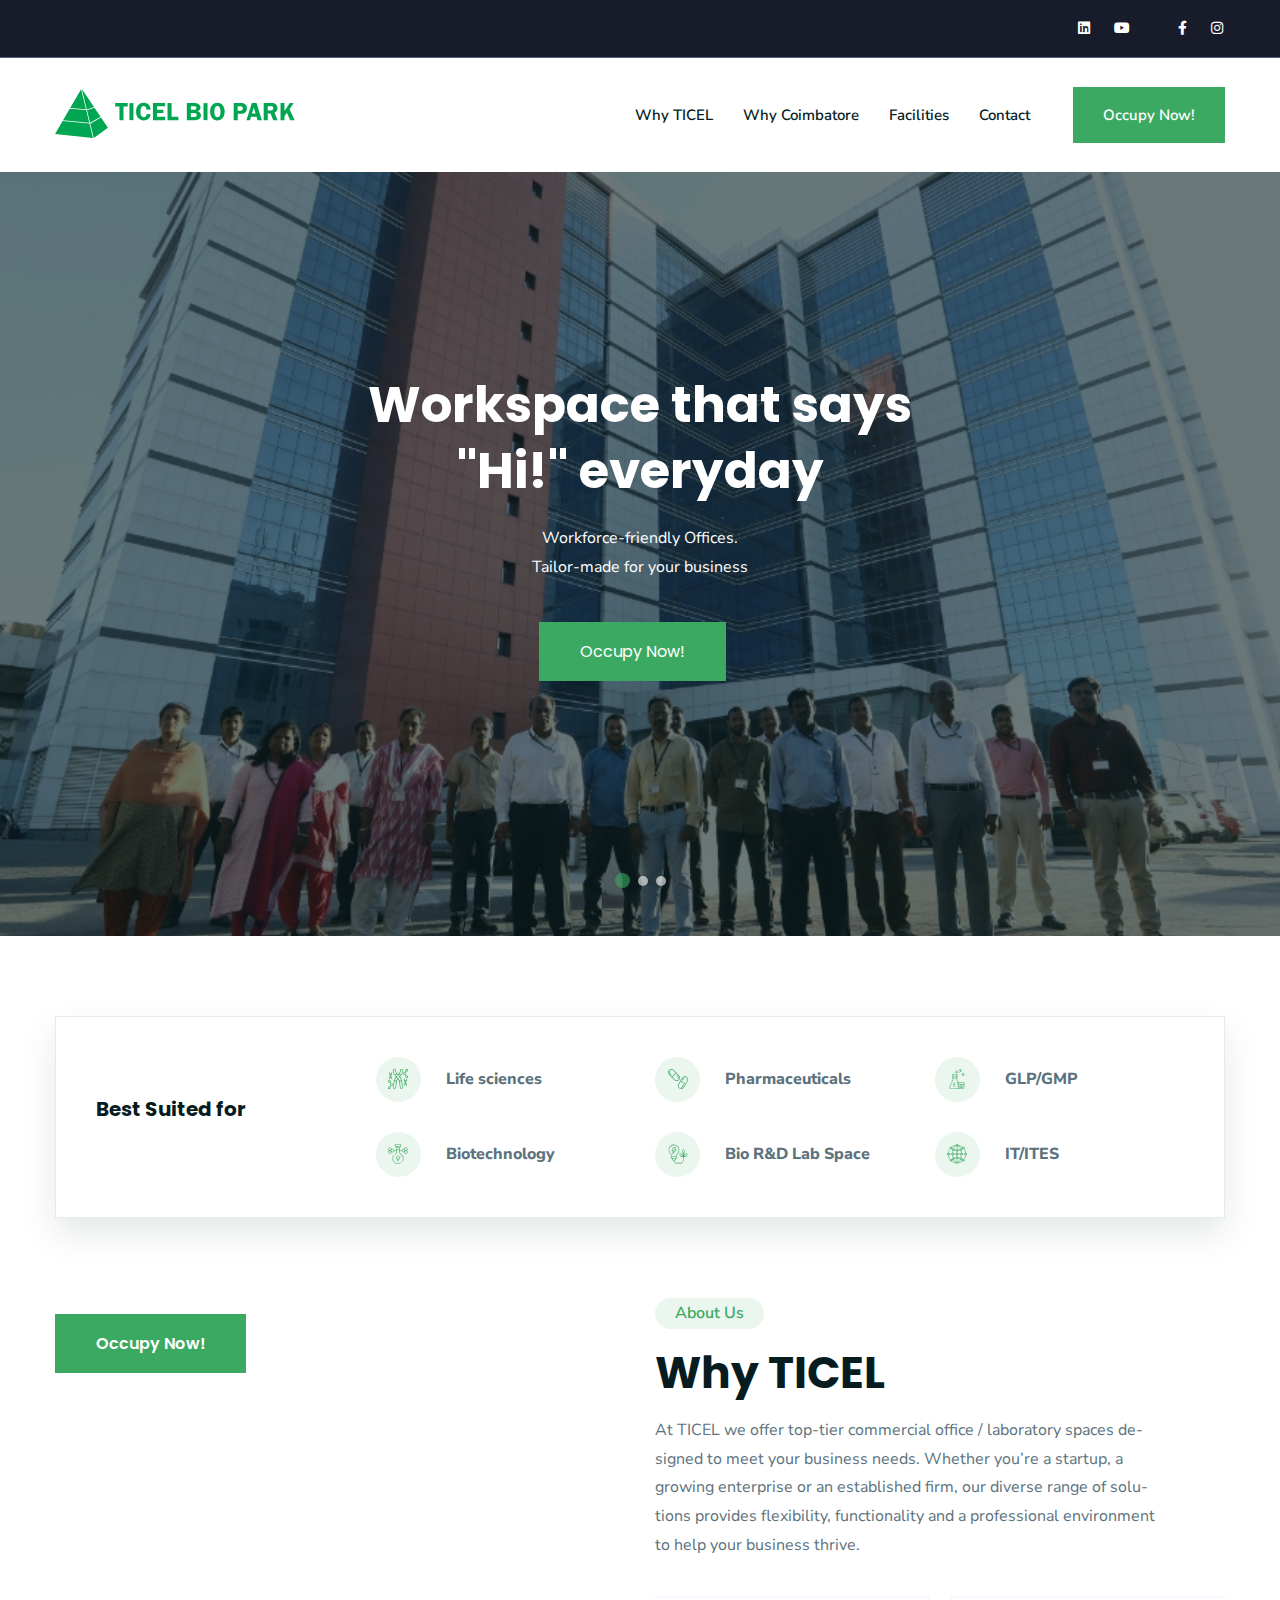
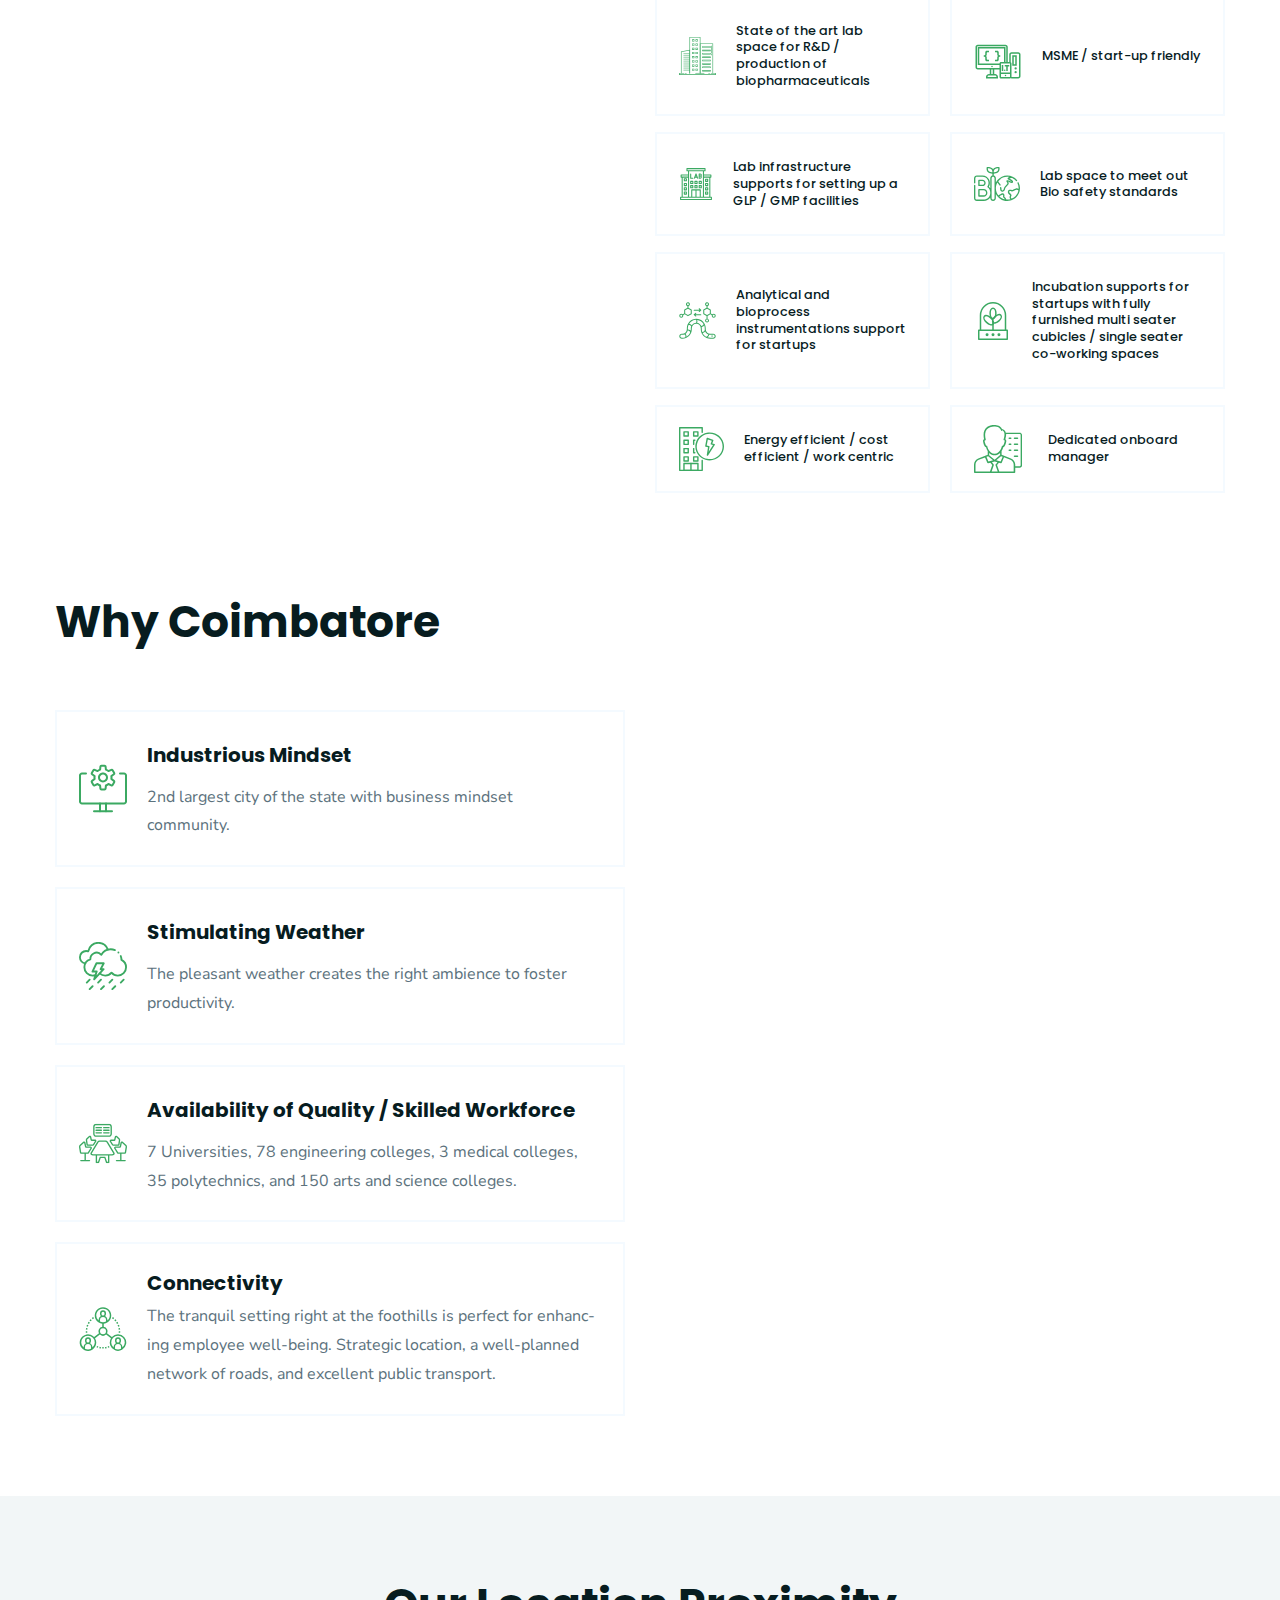
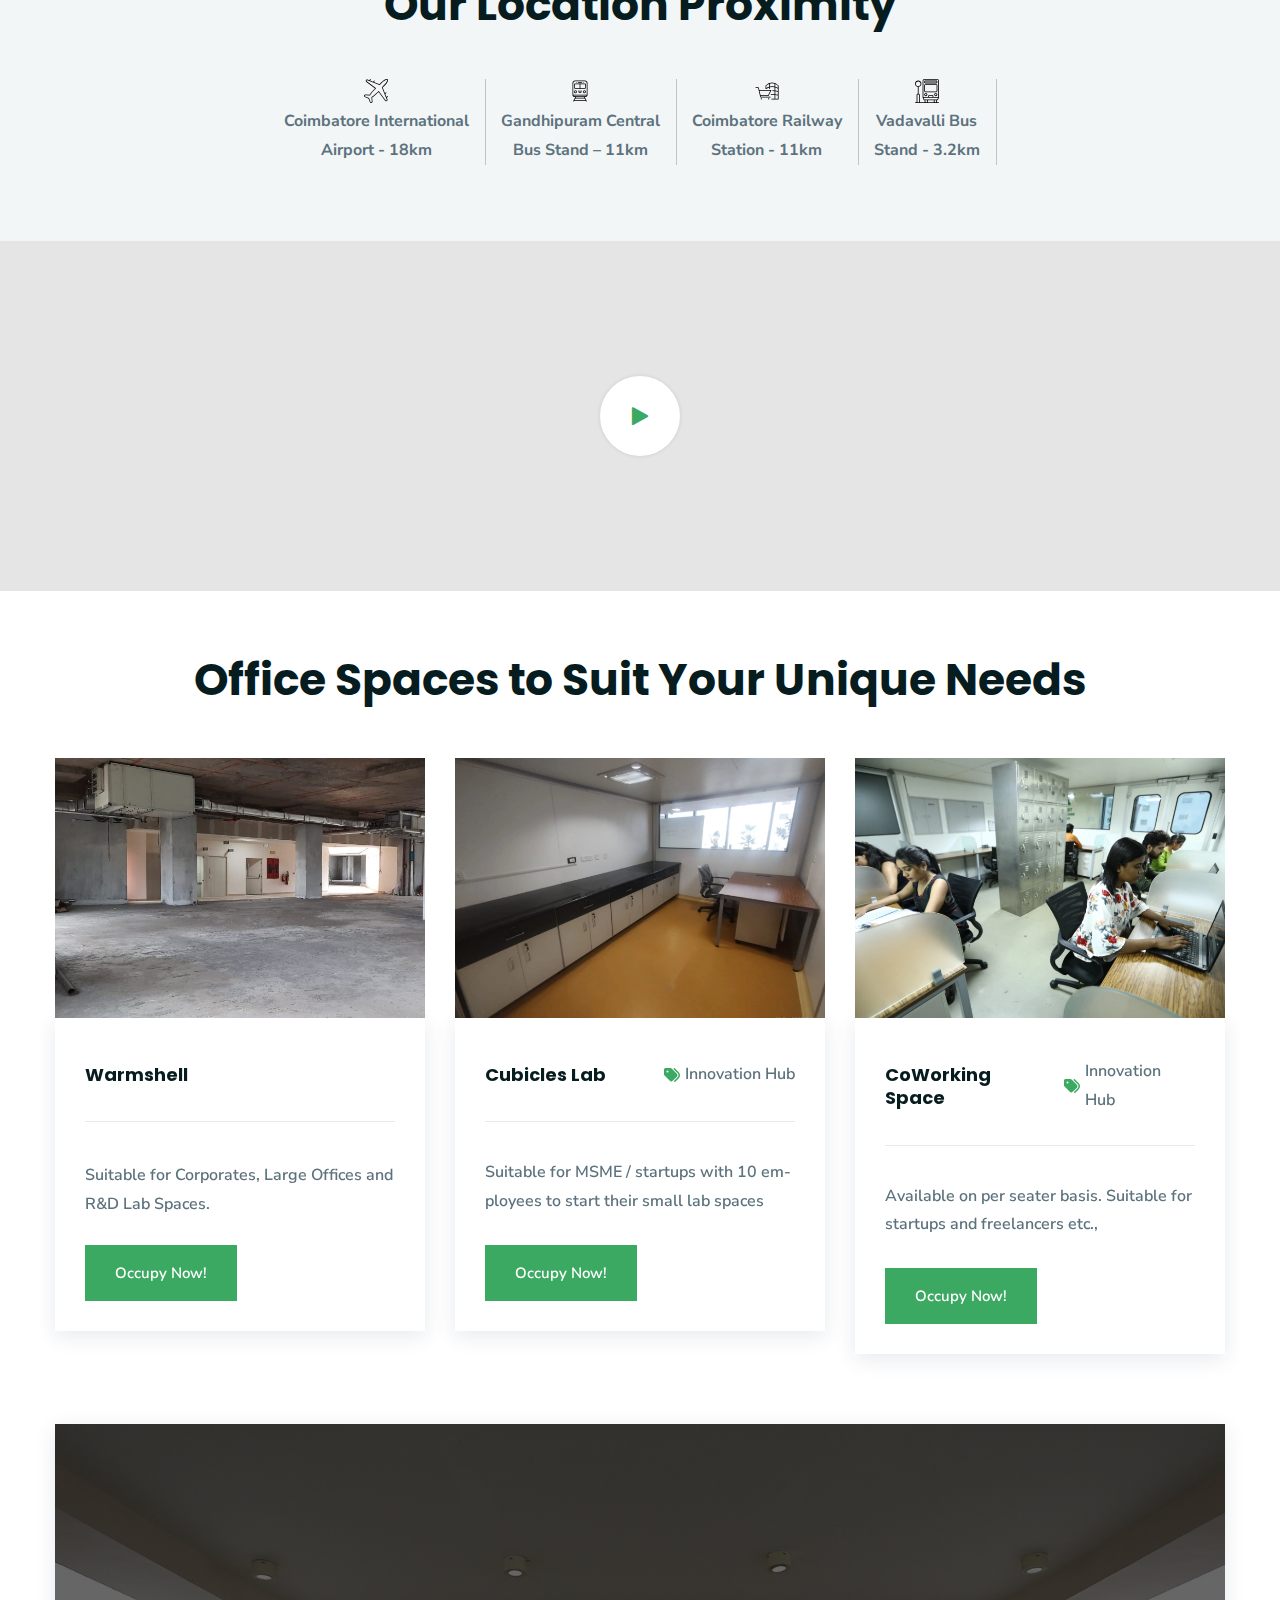
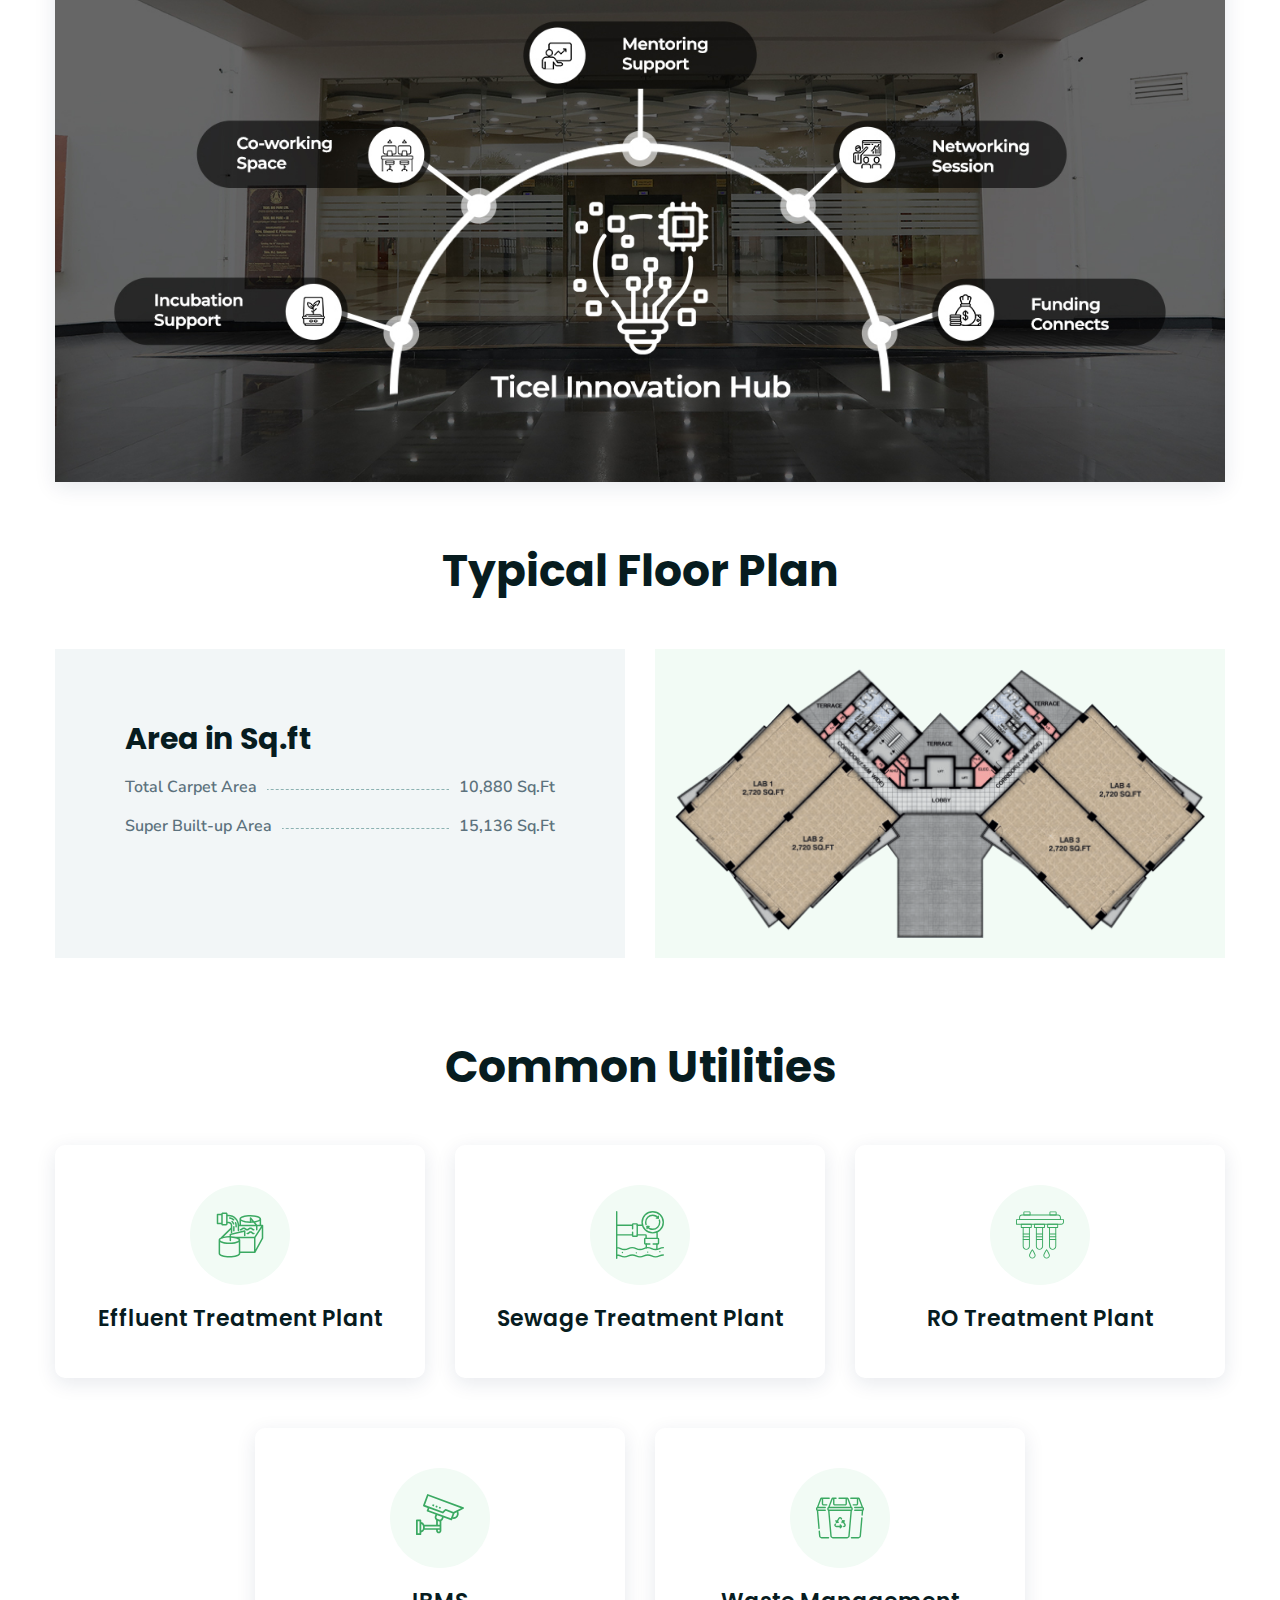
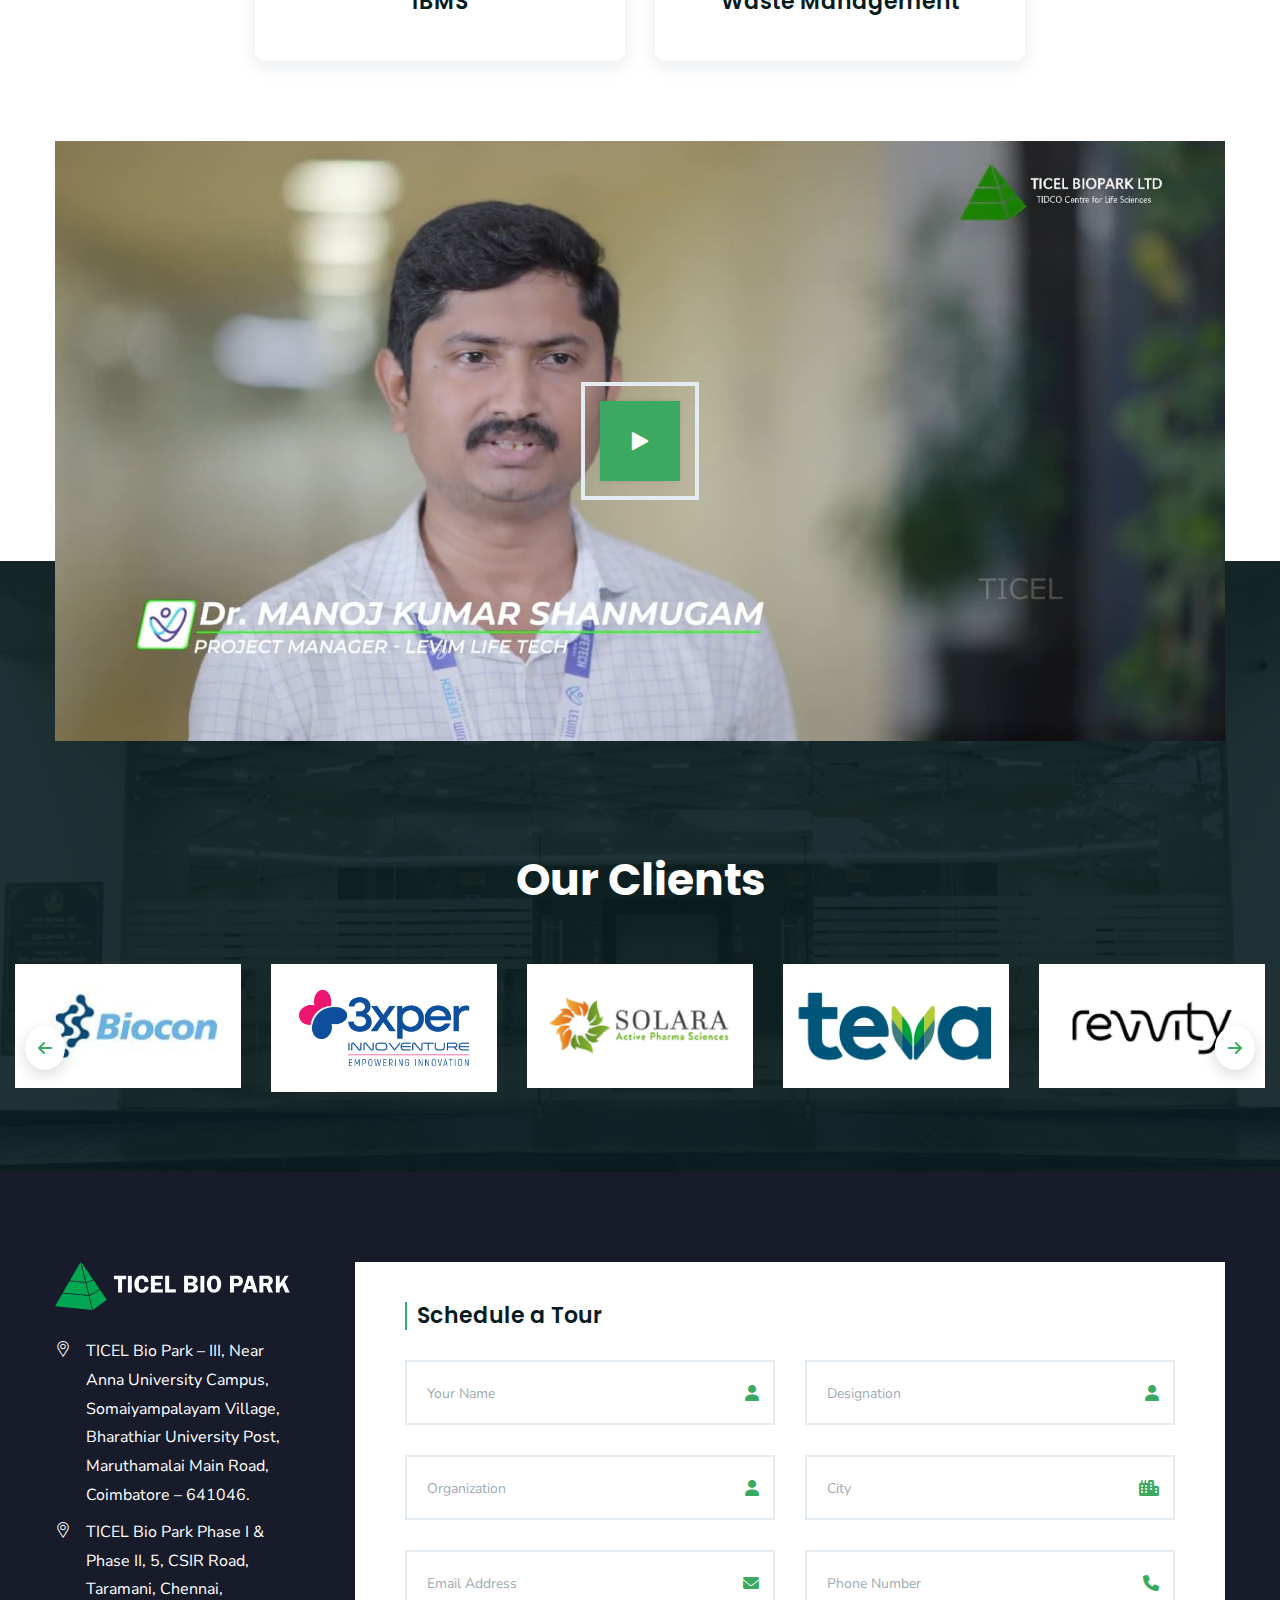
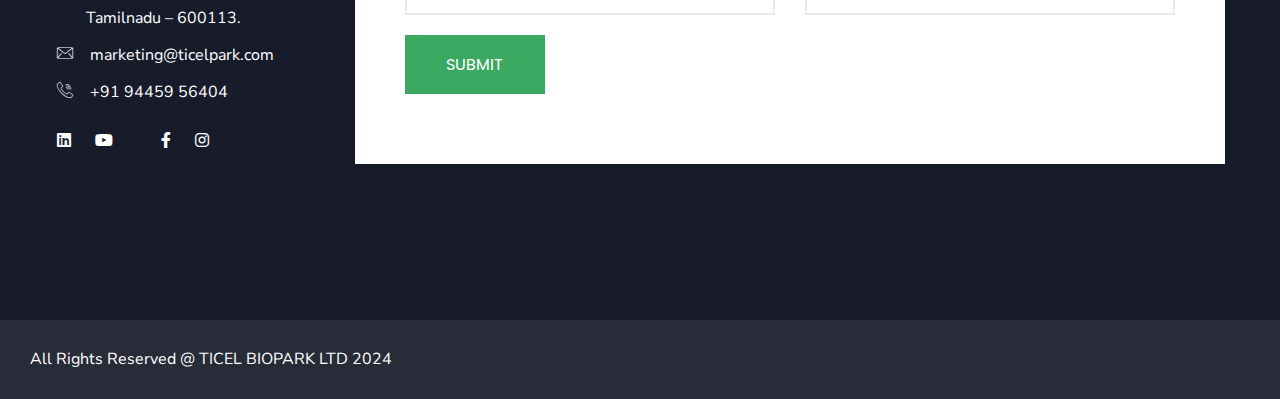
==== commit 666a976a: "Occupy Now! Button Changed" ====
--- a/index.html
+++ b/index.html
@@ -223,17 +223,17 @@
                             <div class="slide-1 swiper-slide relative z-0 pt-300px md:pt-50 pb-100px 4xl:h-screen 4xl:min-h-[800px] overflow-hidden flex flex-col justify-center bg-cover bg-center bg-no-repeat bg-[url('../img/slider/Pic1.jpg')]">
                                 <div class="absolute top-0 left-0 w-full h-full bg-overlay z-20"></div>
                                 <div class="container w-full relative z-xl">
-                                    <div class="">
+                                    <div class="herobanner">
                                         <!-- banner Left -->
 
-                                        <div class="slide-animation flex flex-col justify-center items-start text-start">
+                                        <div class="slide-animation flex flex-col justify-center items-center text-center -mt-65px">
                                             <h1 class="text-3xl md:text-40px lg:text-50px 4xl:text-65px text-white leading-30px md:leading-10 lg:leading-50px 4xl:leading-65px font-bold mb-5 animated">
                                                 <span class="leading-30px md:leading-10 lg:leading-50px 4xl:leading-65px">
                                                     Workspace that says <br>
                                                     "Hi!" everyday
                                                 </span>
                                             </h1>
-                                            <p class="text-sm lg:text-base mb-5 max-w-450px pl-15px xl:pl-30px border-l border-border-color-14 animated text-white">
+                                            <p class="text-sm lg:text-base mb-5 max-w-450px  animated text-white">
                                                 <span class="leading-25px lg:leading-1.8">
                                                     Workforce-friendly Offices.<br/>
                                                     Tailor-made for your business
@@ -246,6 +246,7 @@
                                                         Now!</a>
                                                 </h5>
                                             </div>
+                                            <div class="h-140px">.</div>
                                         </div>
                                     </div>
                                 </div>
@@ -279,6 +280,7 @@
                                                         Now!</a>
                                                 </h5>
                                             </div>
+                                            <div class="h-140px">.</div>
                                         </div>
                                     </div>
                                 </div>
@@ -310,6 +312,7 @@
                                                         Now!</a>
                                                 </h5>
                                             </div>
+                                            <div class="h-140px">.</div>
                                         </div>
                                     </div>
                                 </div>
@@ -402,6 +405,12 @@
                     <!-- about left -->
                     <div class="lg:mr-30px relative mb-10 lg:mb-0">
                         <img src="./assets/img/others/about.png" alt="" class="max-w-full">
+                        <div>
+                            <h5 class=" mt-4 my-30px text-sm md:text-base text-white relative group whitespace-nowrap font-normal mb-0 transition-all duration-300 border border-secondary-color hover:border-heading-color inline-block">
+                                <span class="inline-block absolute top-0 right-0 w-full h-full bg-secondary-color group-hover:bg-black hover:bg-primary-cogroup-lor z-1 group-hover:w-0 transition-all duration-300"></span>
+                                <a href="#contact" class="relative z-10 px-5 text-weight md:px-25px lg:px-10 py-10px md:py-3 lg:py-17px group-hover:text-heading-color leading-23px">Occupy Now!</a>
+                            </h5>
+                        </div>
                         <!-- <div class="absolute left-[10px] bottom-[70px] w-150px md:w-300px">
                             <div class="relative">
                                 <img src="./assets/img/others/8.png" alt="" class="w-full">
@@ -454,7 +463,7 @@
                                 <div class="about-list-block">
                                     <h5 class="text-17px md:text-lg lg:text-xl font-bold text-heading-color ">
                                         <h4 class="ticel-li-2 leading-1.3 md:leading-1.3 lg:leading-1.3">
-                                            Lab infrastructure supports for setting up a GLP / GMP facilities. </h4>
+                                            Lab infrastructure supports for setting up a GLP / GMP facilities </h4>
                                     </h5>
                                 </div>
                             </li>
@@ -504,19 +513,12 @@
                                 <div class="about-list-block">
                                     <h5 class="text-17px md:text-lg lg:text-xl font-bold text-heading-color ">
                                         <h4 class="leading-1.3 ticel-li-2 md:leading-1.3 lg:leading-1.3">
-                                            Dedicated onboard manager. </h4>
+                                            Dedicated onboard manager </h4>
                                     </h5>
                                 </div>
                             </li>
-
-
                         </ul>
-                        <div>
-                            <h5 class=" mt-25px text-sm md:text-base text-white relative group whitespace-nowrap font-normal mb-0 transition-all duration-300 border border-secondary-color hover:border-heading-color inline-block">
-                                <span class="inline-block absolute top-0 right-0 w-full h-full bg-secondary-color group-hover:bg-black hover:bg-primary-cogroup-lor z-1 group-hover:w-0 transition-all duration-300"></span>
-                                <a href="#contact" class="relative z-10 px-5 text-weight md:px-25px lg:px-10 py-10px md:py-3 lg:py-17px group-hover:text-heading-color leading-23px">Occupy Now!</a>
-                            </h5>
-                        </div>
+                        
                     </div>
                 </div>
             </div>
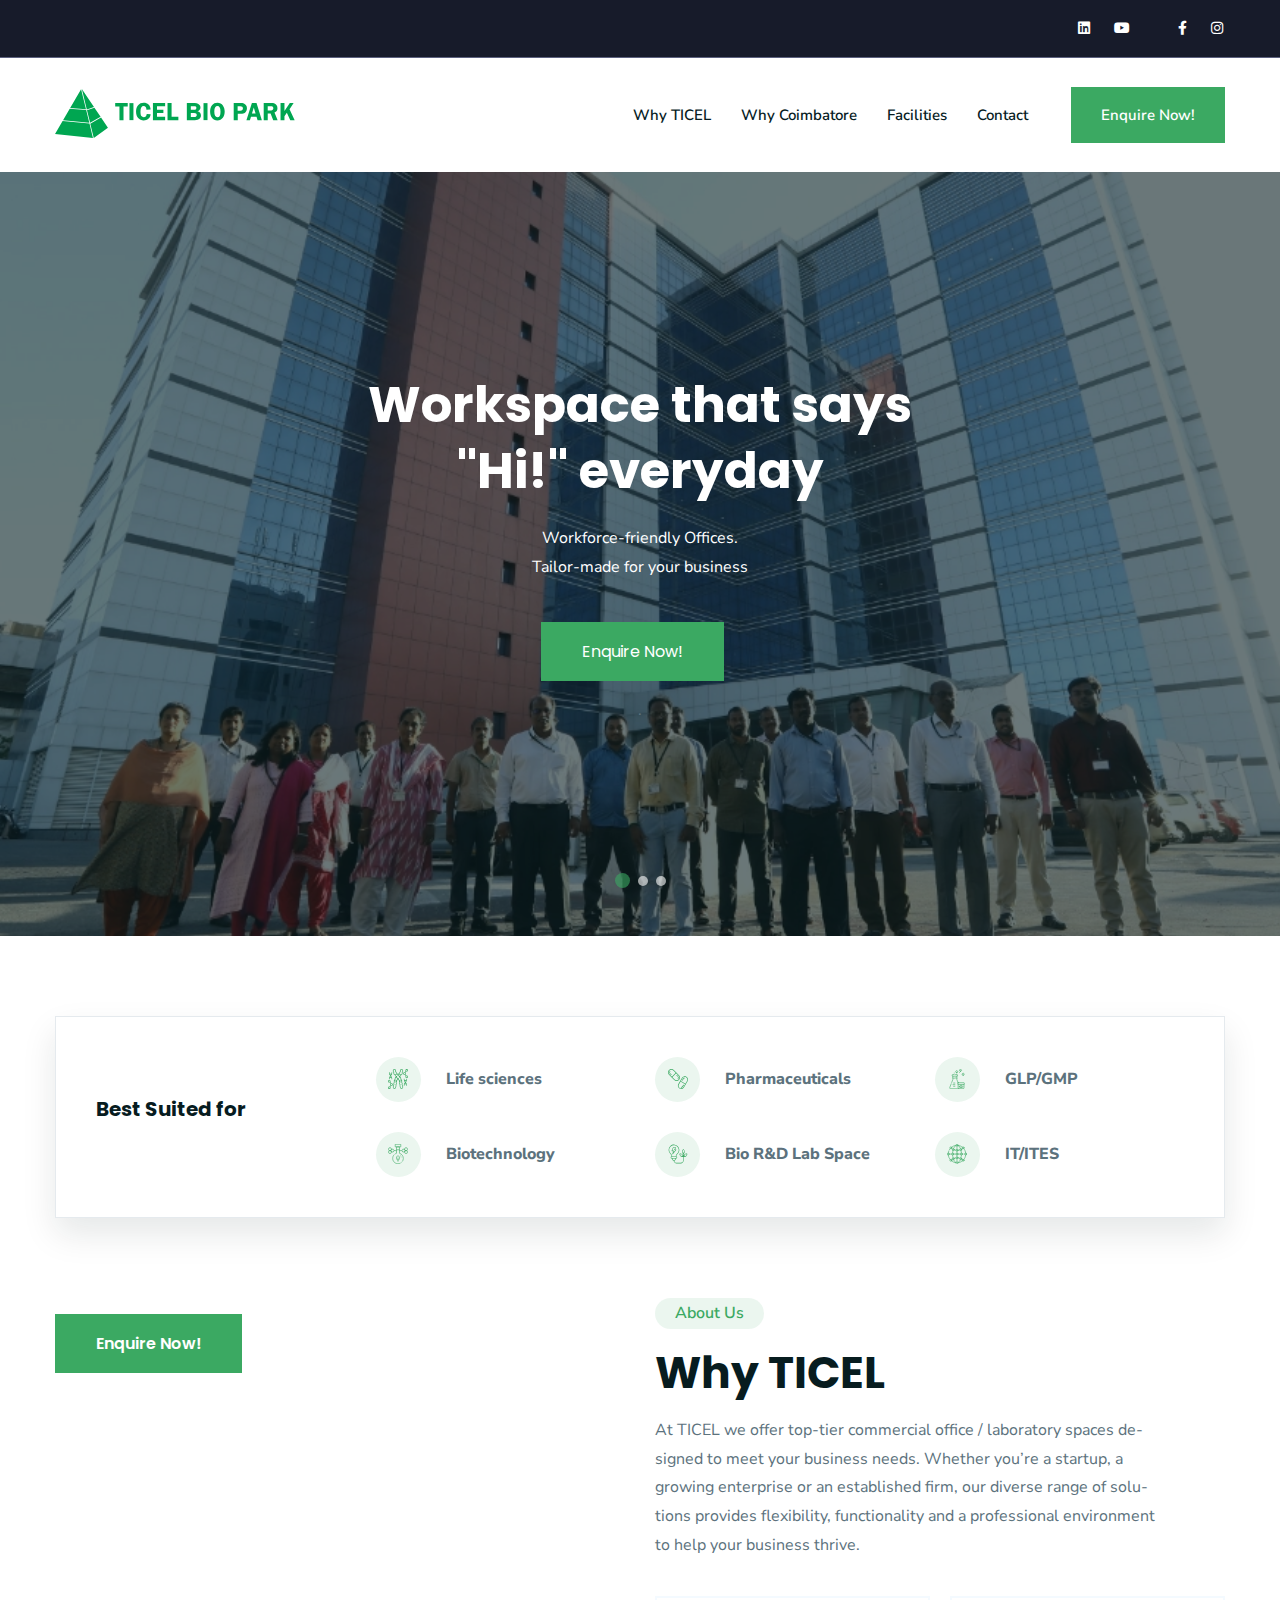
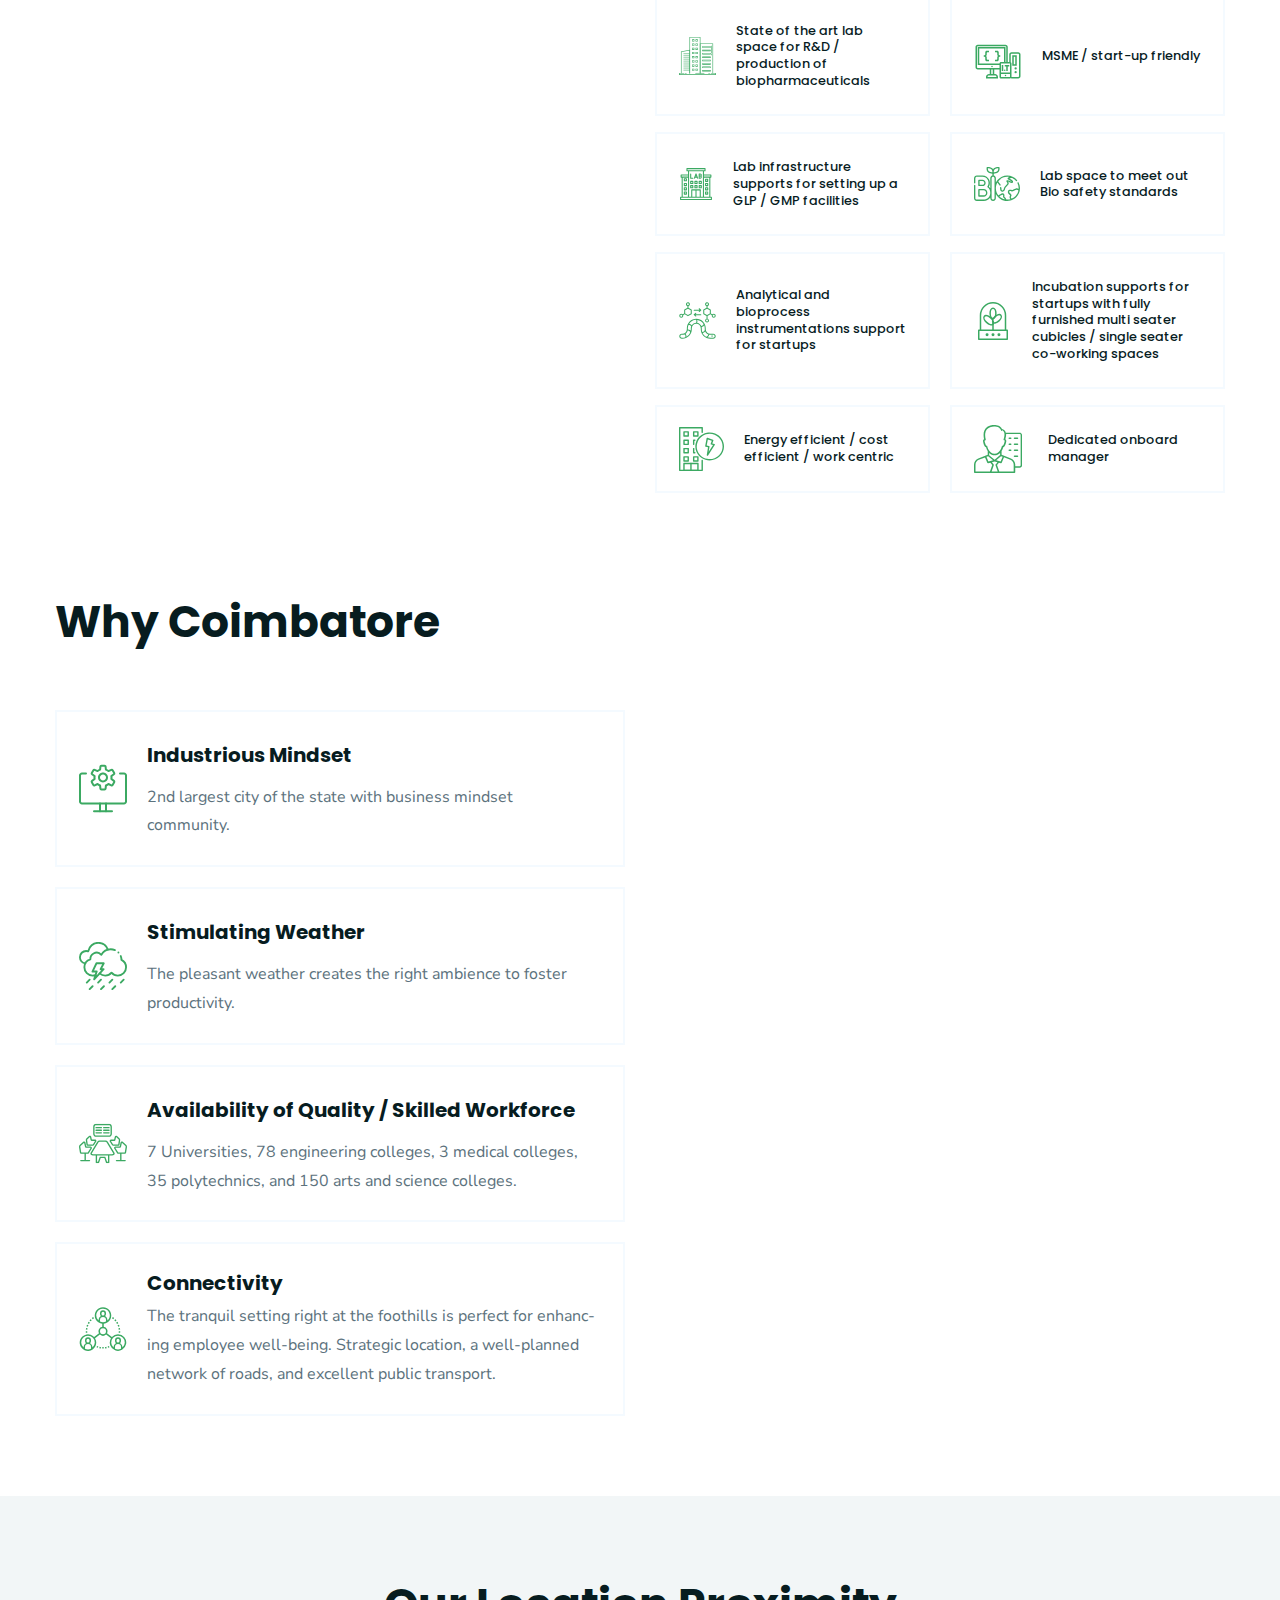
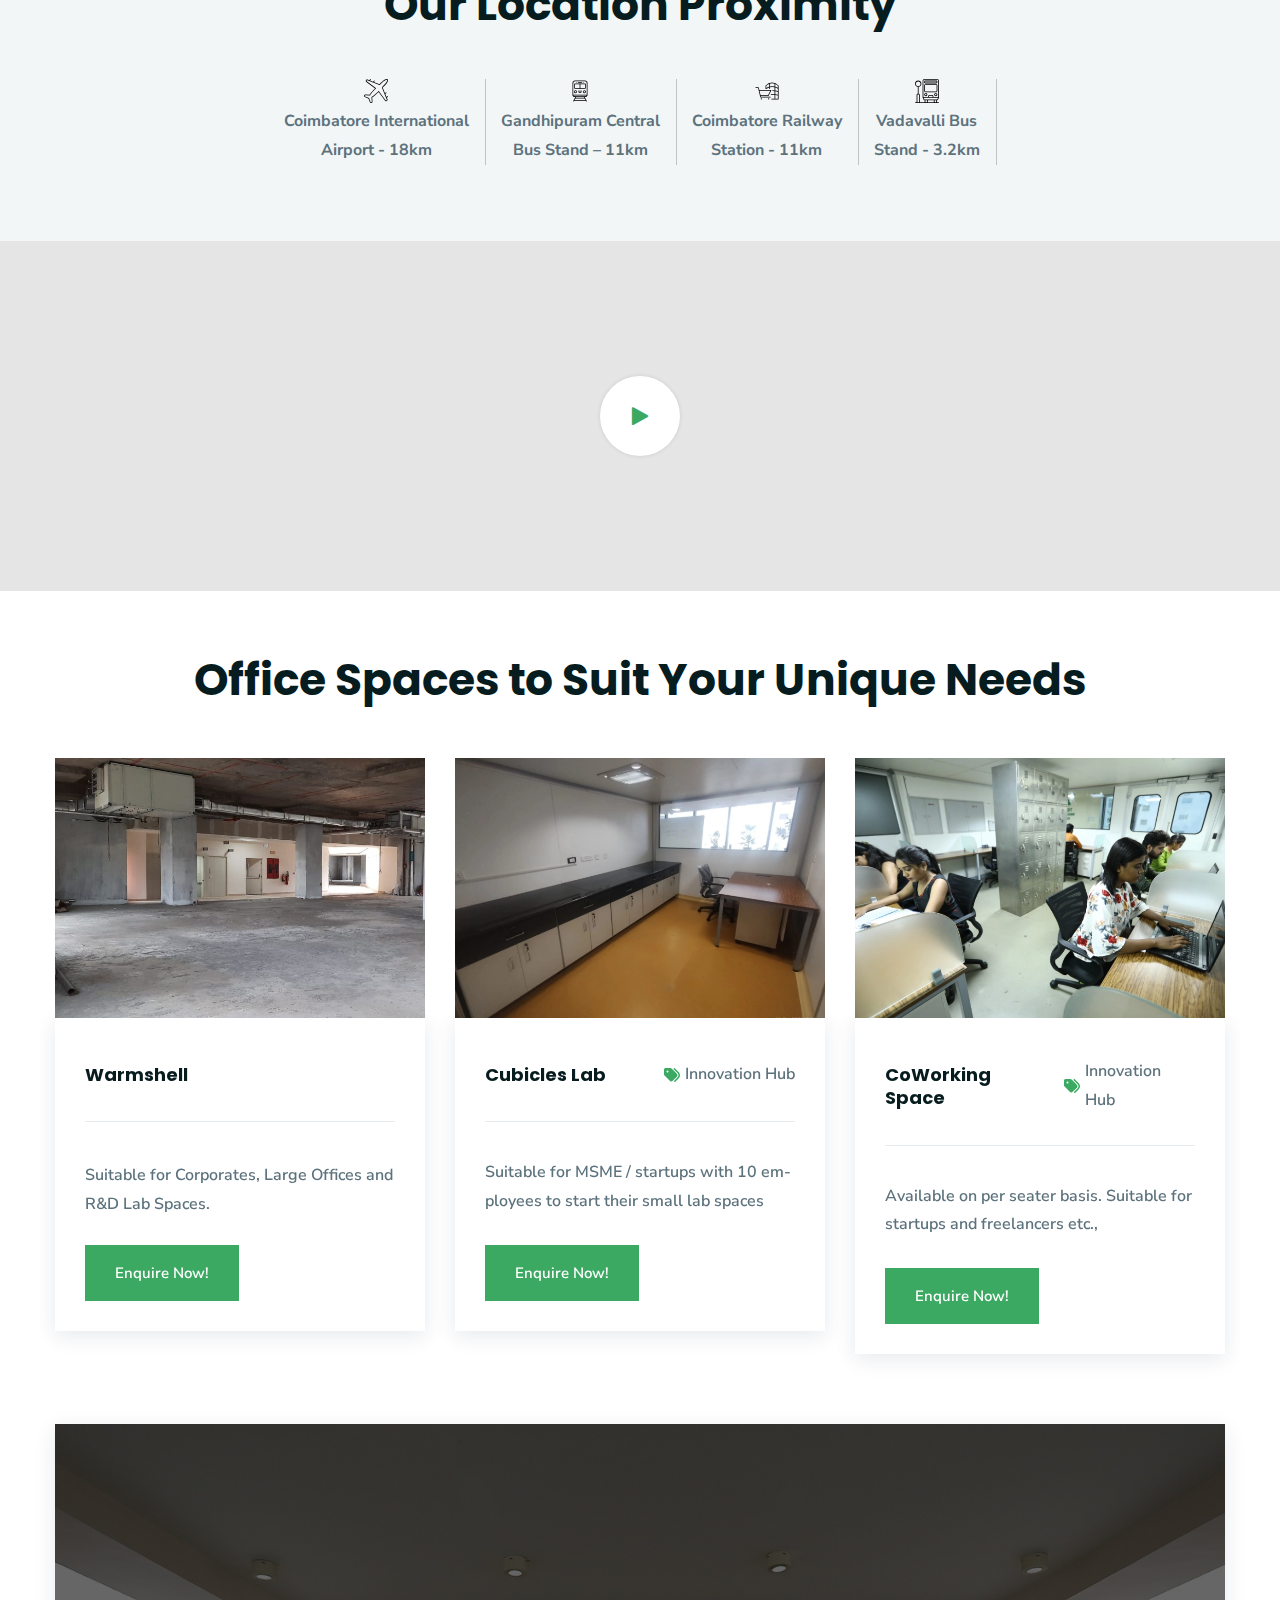
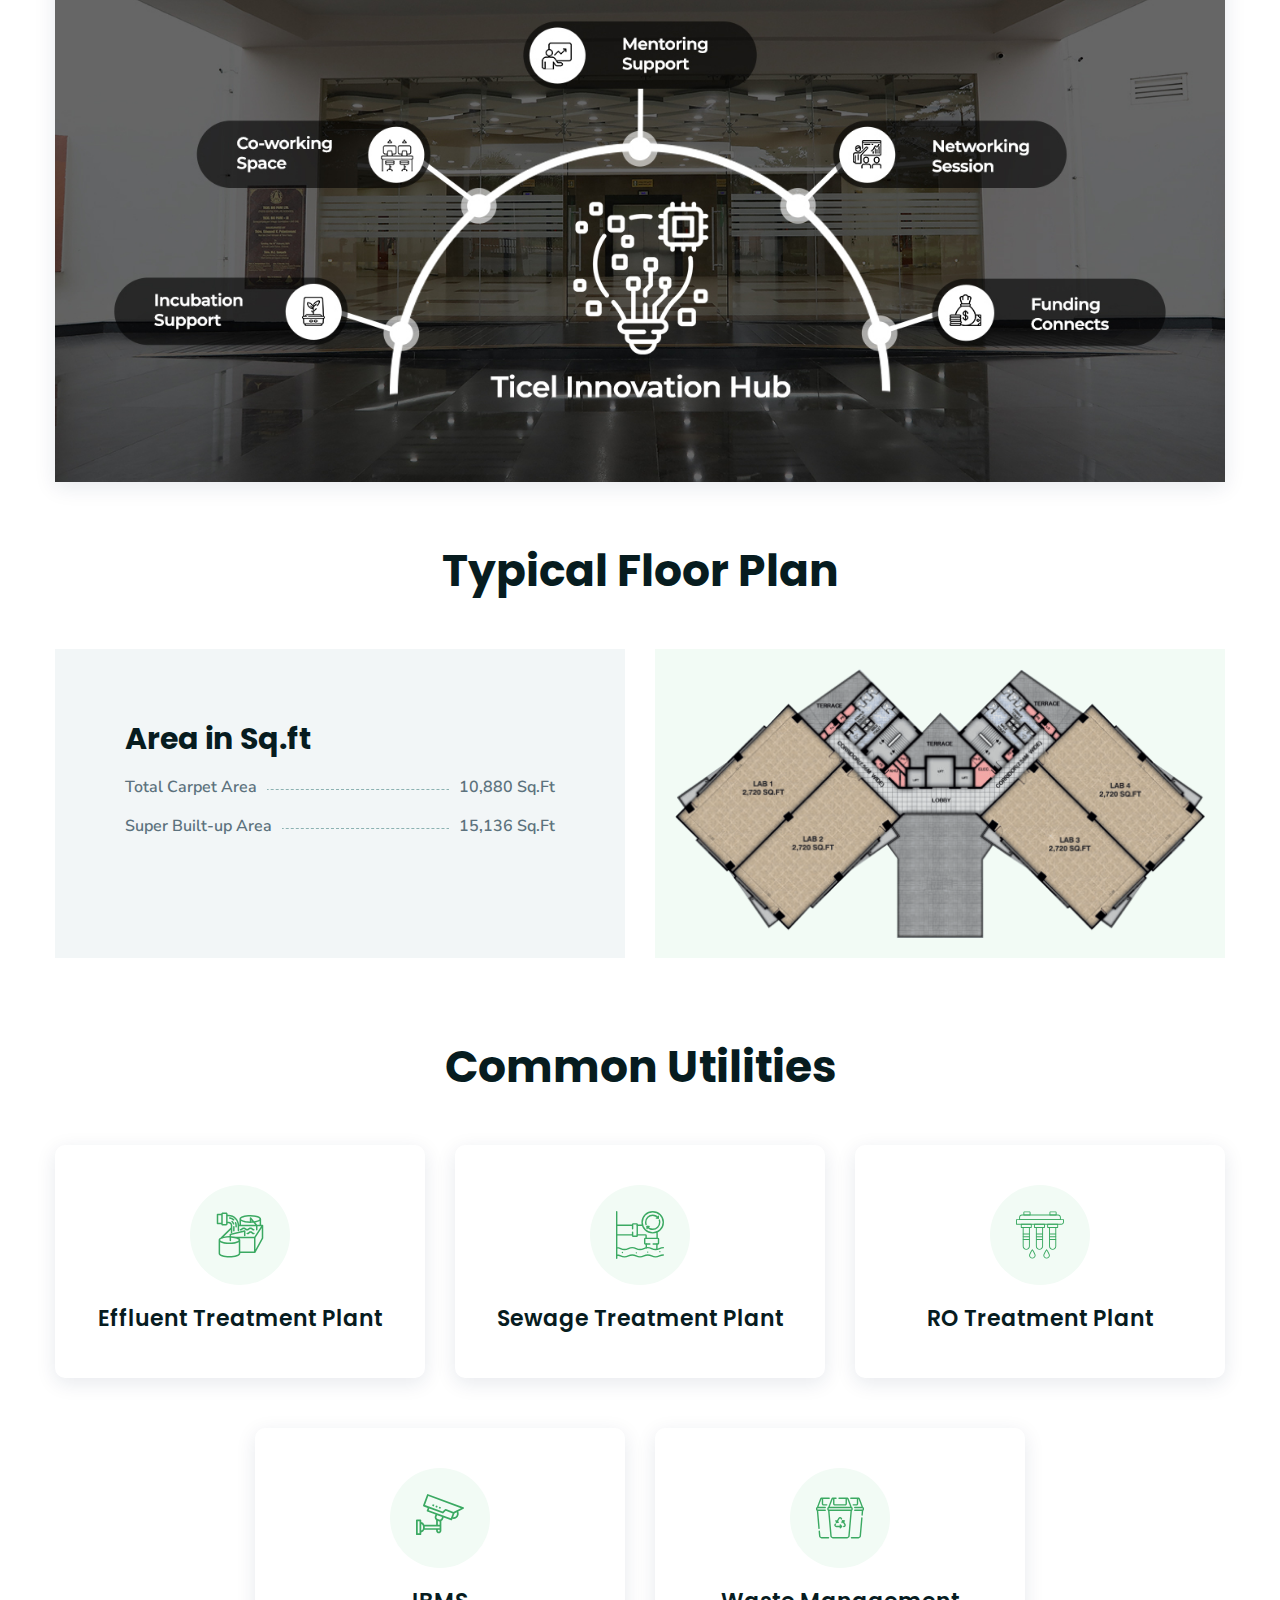
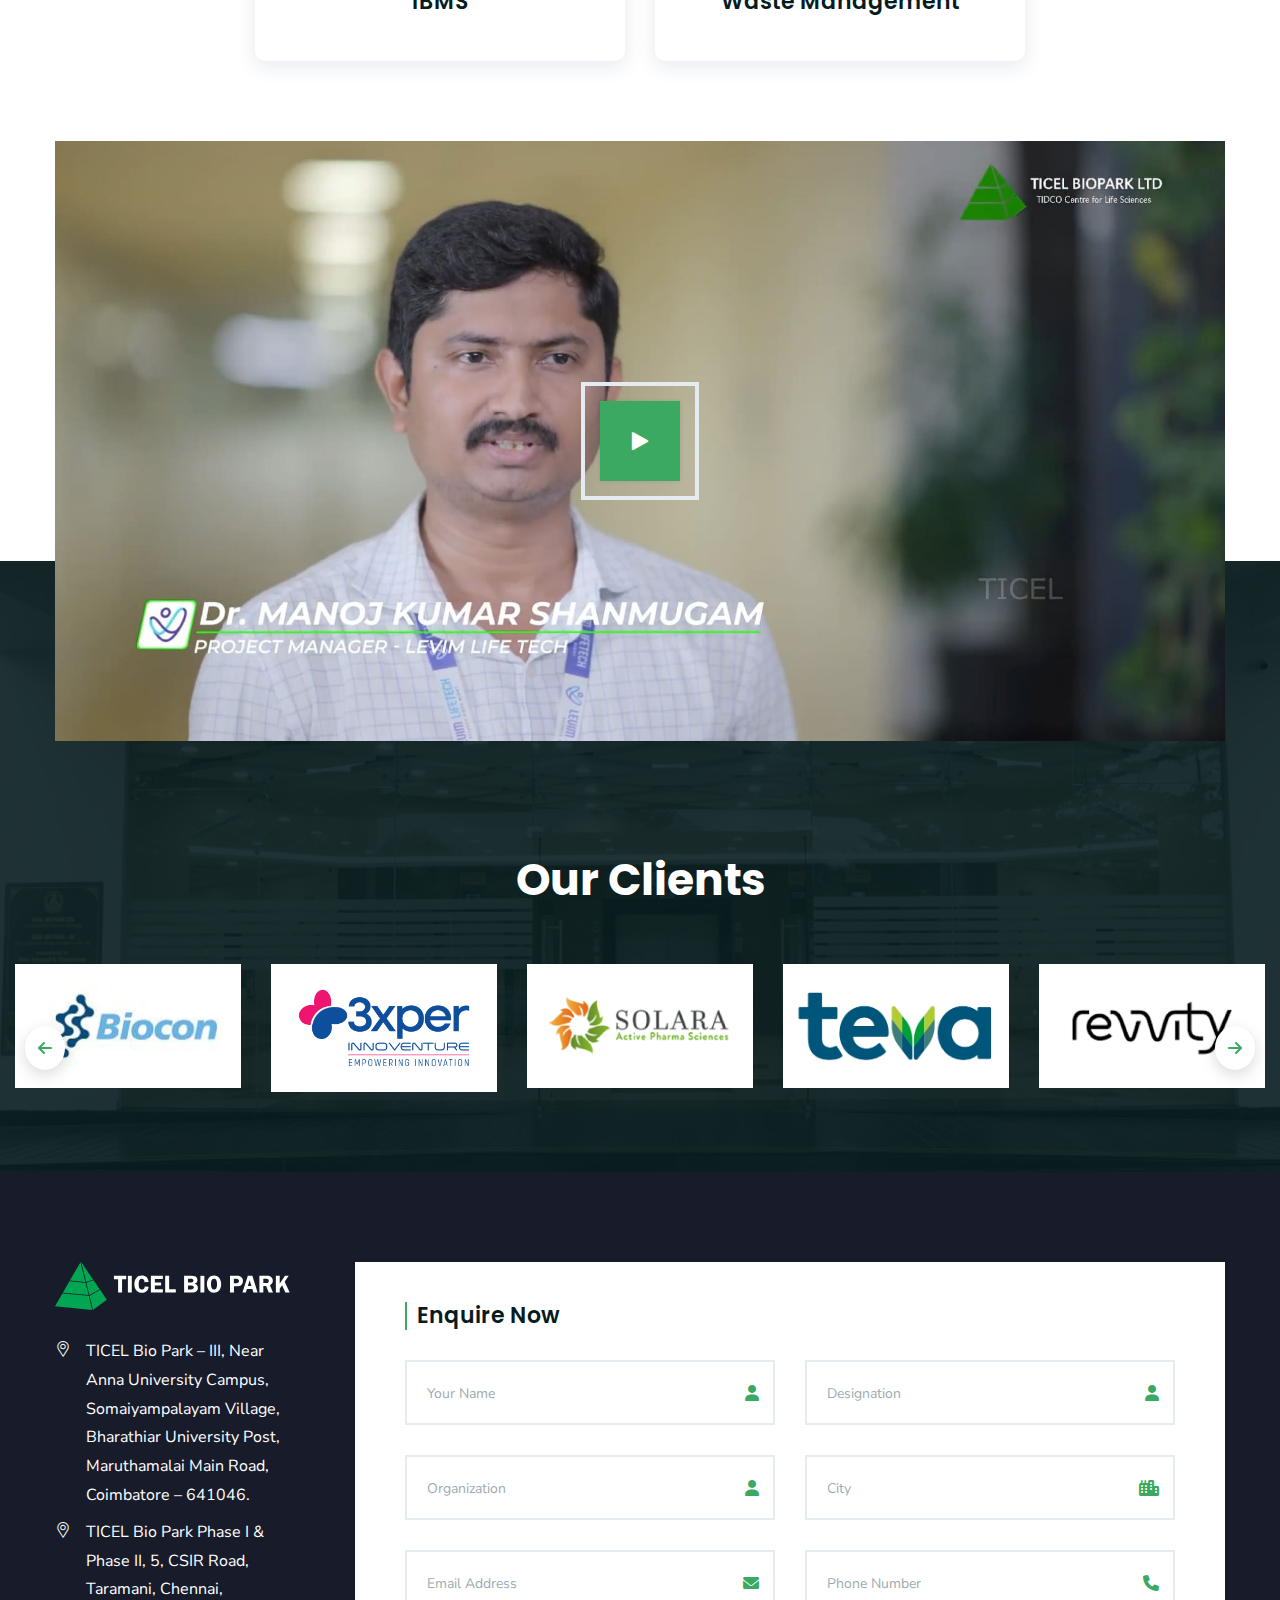
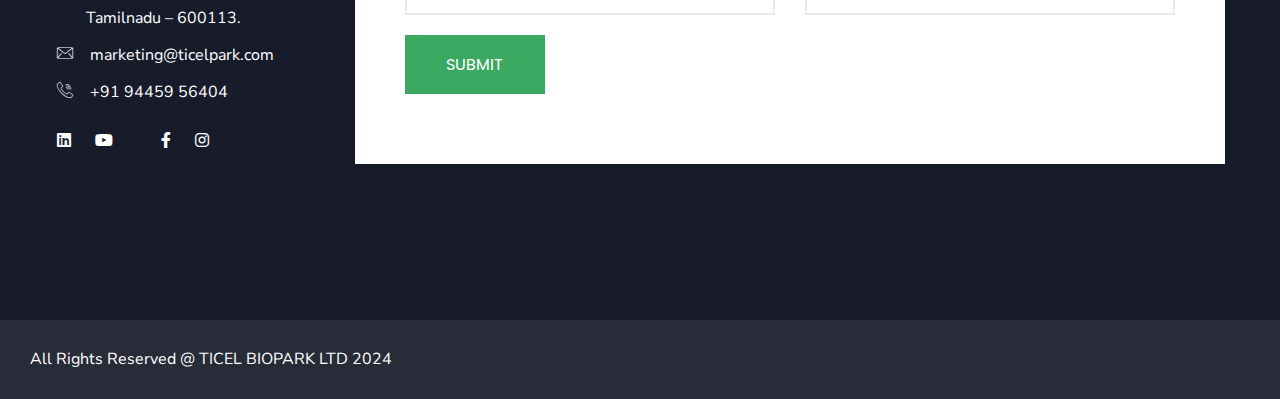
==== commit 98b0c21f: "Equire Now Button Modiefied" ====
--- a/index.html
+++ b/index.html
@@ -117,7 +117,7 @@
                 <div>
                     <ul class="flex items-center gap-10px">
                         <li class="hidden xl:block">
-                            <a href="#contact" class="px-30px py-14px ml-43px text-lg xl:text-15px 2xl:text-lg bg-secondary-color hover:bg-section-bg-1 font-semibold text-white hover:text-primary-color inline-block">Occupy Now!</a>
+                            <a href="#contact" class="px-30px py-14px ml-43px text-lg xl:text-15px 2xl:text-lg bg-secondary-color hover:bg-section-bg-1 font-semibold text-white hover:text-primary-color inline-block">Enquire Now!</a>
                         </li>
                         <li class="block xl:hidden">
                             <div class="show-drawer d-xl-none h-50px w-50px text-heading-color shadow-box-shadow-1 flex justify-center items-center transition-all duration-300 relative">
@@ -242,7 +242,7 @@
                                             <div class="mt-5 lg:mt-5 mb-30px xl:mb-0 animated">
                                                 <h5 class="capitalize text-sm md:text-base text-white relative group whitespace-nowrap font-normal transition-all duration-300 border border-secondary-color bg-white hover:border-heading-color inline-block mr-15px">
                                                     <span class="inline-block absolute top-0 right-0 w-full h-full bg-secondary-color group-hover:bg-primary-color z-1 group-hover:w-0 transition-all duration-300"></span>
-                                                    <a href="#contact" class="relative z-10 px-5 md:px-25px lg:px-10 py-10px md:py-3 lg:py-17px group-hover:text-heading-color leading-23px">Occupy
+                                                    <a href="#contact" class="relative z-10 px-5 md:px-25px lg:px-10 py-10px md:py-3 lg:py-17px group-hover:text-heading-color leading-23px">Enquire
                                                         Now!</a>
                                                 </h5>
                                             </div>
@@ -276,7 +276,7 @@
                                             <div class="mt-5 lg:mt-5 mb-30px xl:mb-0 animated">
                                                 <h5 class="capitalize text-sm md:text-base text-white relative group whitespace-nowrap font-normal transition-all duration-300 border border-secondary-color bg-white hover:border-heading-color inline-block mr-15px">
                                                     <span class="inline-block absolute top-0 right-0 w-full h-full bg-secondary-color group-hover:bg-primary-color z-1 group-hover:w-0 transition-all duration-300"></span>
-                                                    <a href="#contact" class="relative z-10 px-5 md:px-25px lg:px-10 py-10px md:py-3 lg:py-17px group-hover:text-heading-color leading-23px">Occupy
+                                                    <a href="#contact" class="relative z-10 px-5 md:px-25px lg:px-10 py-10px md:py-3 lg:py-17px group-hover:text-heading-color leading-23px">Enquire
                                                         Now!</a>
                                                 </h5>
                                             </div>
@@ -308,7 +308,7 @@
                                             <div class="mt-5 lg:mt-5 mb-30px xl:mb-0 animated">
                                                 <h5 class="capitalize text-sm md:text-base text-white relative group whitespace-nowrap font-normal transition-all duration-300 border border-secondary-color bg-white hover:border-heading-color inline-block mr-15px">
                                                     <span class="inline-block absolute top-0 right-0 w-full h-full bg-secondary-color group-hover:bg-primary-color z-1 group-hover:w-0 transition-all duration-300"></span>
-                                                    <a href="#contact" class="relative z-10 px-5 md:px-25px lg:px-10 py-10px md:py-3 lg:py-17px group-hover:text-heading-color leading-23px">Occupy
+                                                    <a href="#contact" class="relative z-10 px-5 md:px-25px lg:px-10 py-10px md:py-3 lg:py-17px group-hover:text-heading-color leading-23px">Enquire
                                                         Now!</a>
                                                 </h5>
                                             </div>
@@ -408,7 +408,7 @@
                         <div>
                             <h5 class=" mt-4 my-30px text-sm md:text-base text-white relative group whitespace-nowrap font-normal mb-0 transition-all duration-300 border border-secondary-color hover:border-heading-color inline-block">
                                 <span class="inline-block absolute top-0 right-0 w-full h-full bg-secondary-color group-hover:bg-black hover:bg-primary-cogroup-lor z-1 group-hover:w-0 transition-all duration-300"></span>
-                                <a href="#contact" class="relative z-10 px-5 text-weight md:px-25px lg:px-10 py-10px md:py-3 lg:py-17px group-hover:text-heading-color leading-23px">Occupy Now!</a>
+                                <a href="#contact" class="relative z-10 px-5 text-weight md:px-25px lg:px-10 py-10px md:py-3 lg:py-17px group-hover:text-heading-color leading-23px">Enquire Now!</a>
                             </h5>
                         </div>
                         <!-- <div class="absolute left-[10px] bottom-[70px] w-150px md:w-300px">
@@ -702,7 +702,7 @@
                                                         </p>
                                                     </li>
                                                     <li class="hidden warmshell-pd-b mt-4 xl:block">
-                                                        <a href="#contact" class="px-30px py-14px text-center text-lg xl:text-15px 2xl:text-lg bg-secondary-color hover:bg-section-bg-1 font-semibold text-white hover:text-primary-color inline-block">Occupy Now!</a>
+                                                        <a href="#contact" class="px-30px py-14px text-center text-lg xl:text-15px 2xl:text-lg bg-secondary-color hover:bg-section-bg-1 font-semibold text-white hover:text-primary-color inline-block">Enquire Now!</a>
 
                                                 </ul>
                                             </div>
@@ -742,7 +742,7 @@
 
                                                     </li>
                                                     <li class="hidden xl:block">
-                                                        <a href="#contact" class="px-30px py-14px text-center text-lg xl:text-15px 2xl:text-lg bg-secondary-color hover:bg-section-bg-1 font-semibold text-white hover:text-primary-color inline-block">Occupy Now!</a>
+                                                        <a href="#contact" class="px-30px py-14px text-center text-lg xl:text-15px 2xl:text-lg bg-secondary-color hover:bg-section-bg-1 font-semibold text-white hover:text-primary-color inline-block">Enquire Now!</a>
 
 
                                                 </ul>
@@ -782,7 +782,7 @@
 
                                                     </li>
                                                     <li class="hidden xl:block">
-                                                        <a href="#contact" class="px-30px py-14px text-center text-lg xl:text-15px 2xl:text-lg bg-secondary-color hover:bg-section-bg-1 font-semibold text-white hover:text-primary-color inline-block">Occupy Now!</a>
+                                                        <a href="#contact" class="px-30px py-14px text-center text-lg xl:text-15px 2xl:text-lg bg-secondary-color hover:bg-section-bg-1 font-semibold text-white hover:text-primary-color inline-block">Enquire Now!</a>
 
                                                 </ul>
                                             </div>
@@ -1150,7 +1150,7 @@
                     <div class="col-auto lg:col-span-3 mb-60px">
                         <form class="form-primary bg-white shadow-box-shadow-2 px-25px pt-10 pb-50px md:p-50px md:pt-10">
                             <h4 class="text-22px font-semibold leading-1.3 pl-10px border-l-2 border-secondary-color text-heading-color mb-30px">
-                                Schedule a Tour
+                                Enquire Now
                             </h4>
                             <div class="grid grid-cols-1 md:grid-cols-2 gap-30px">
                                 <input type="hidden" name="form_name" value="Contact">
